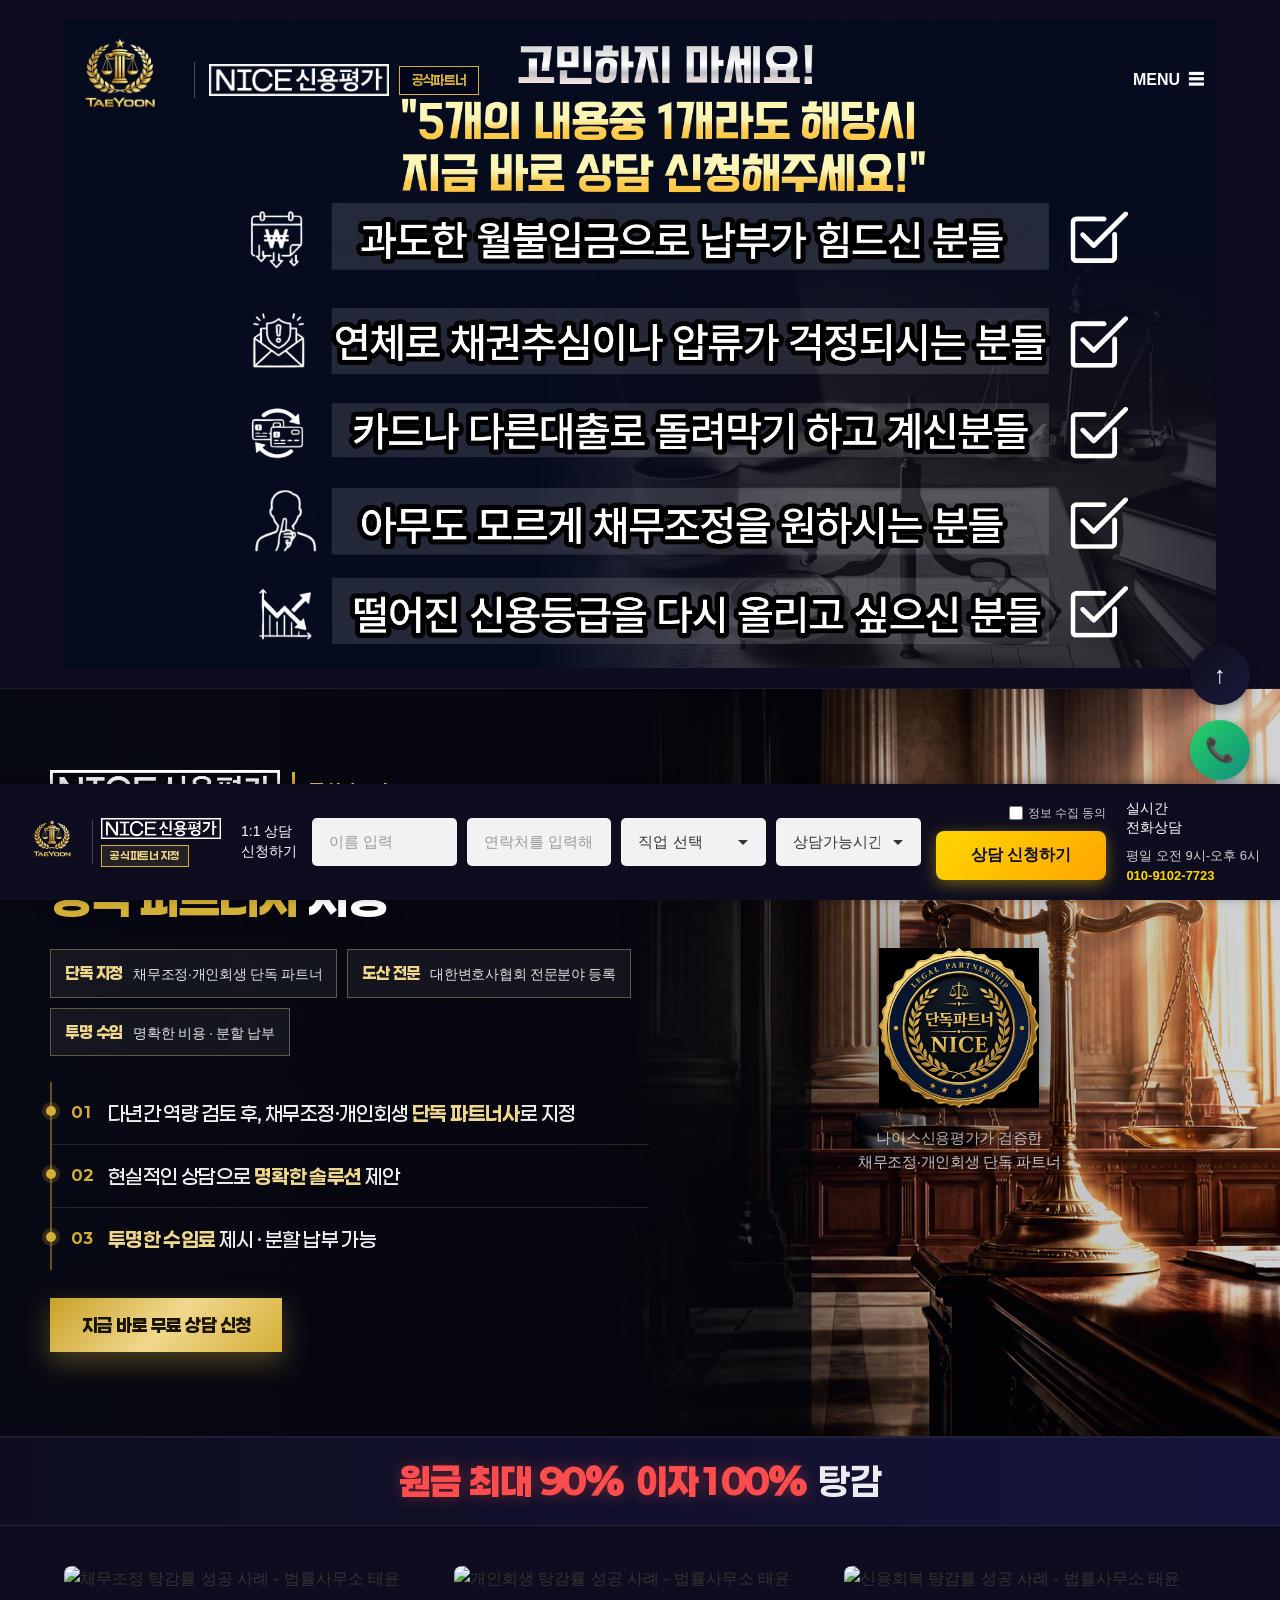
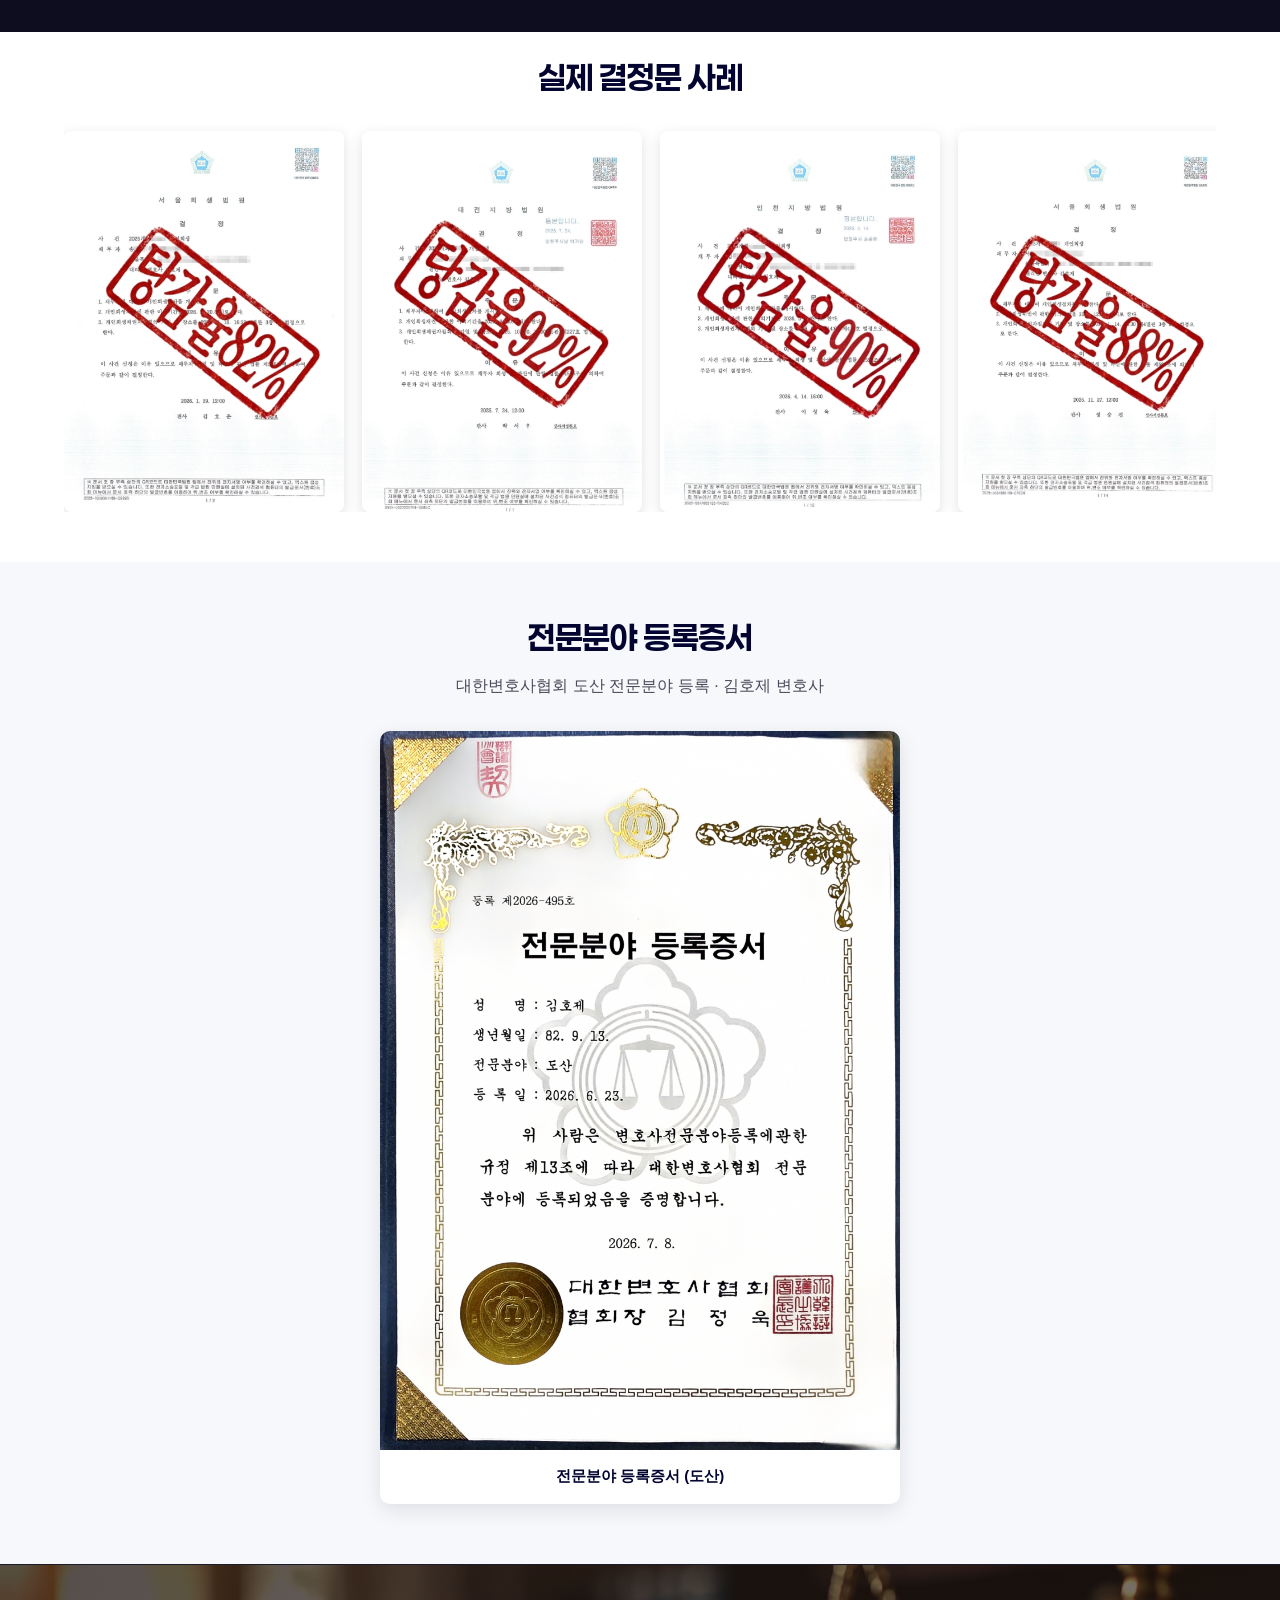
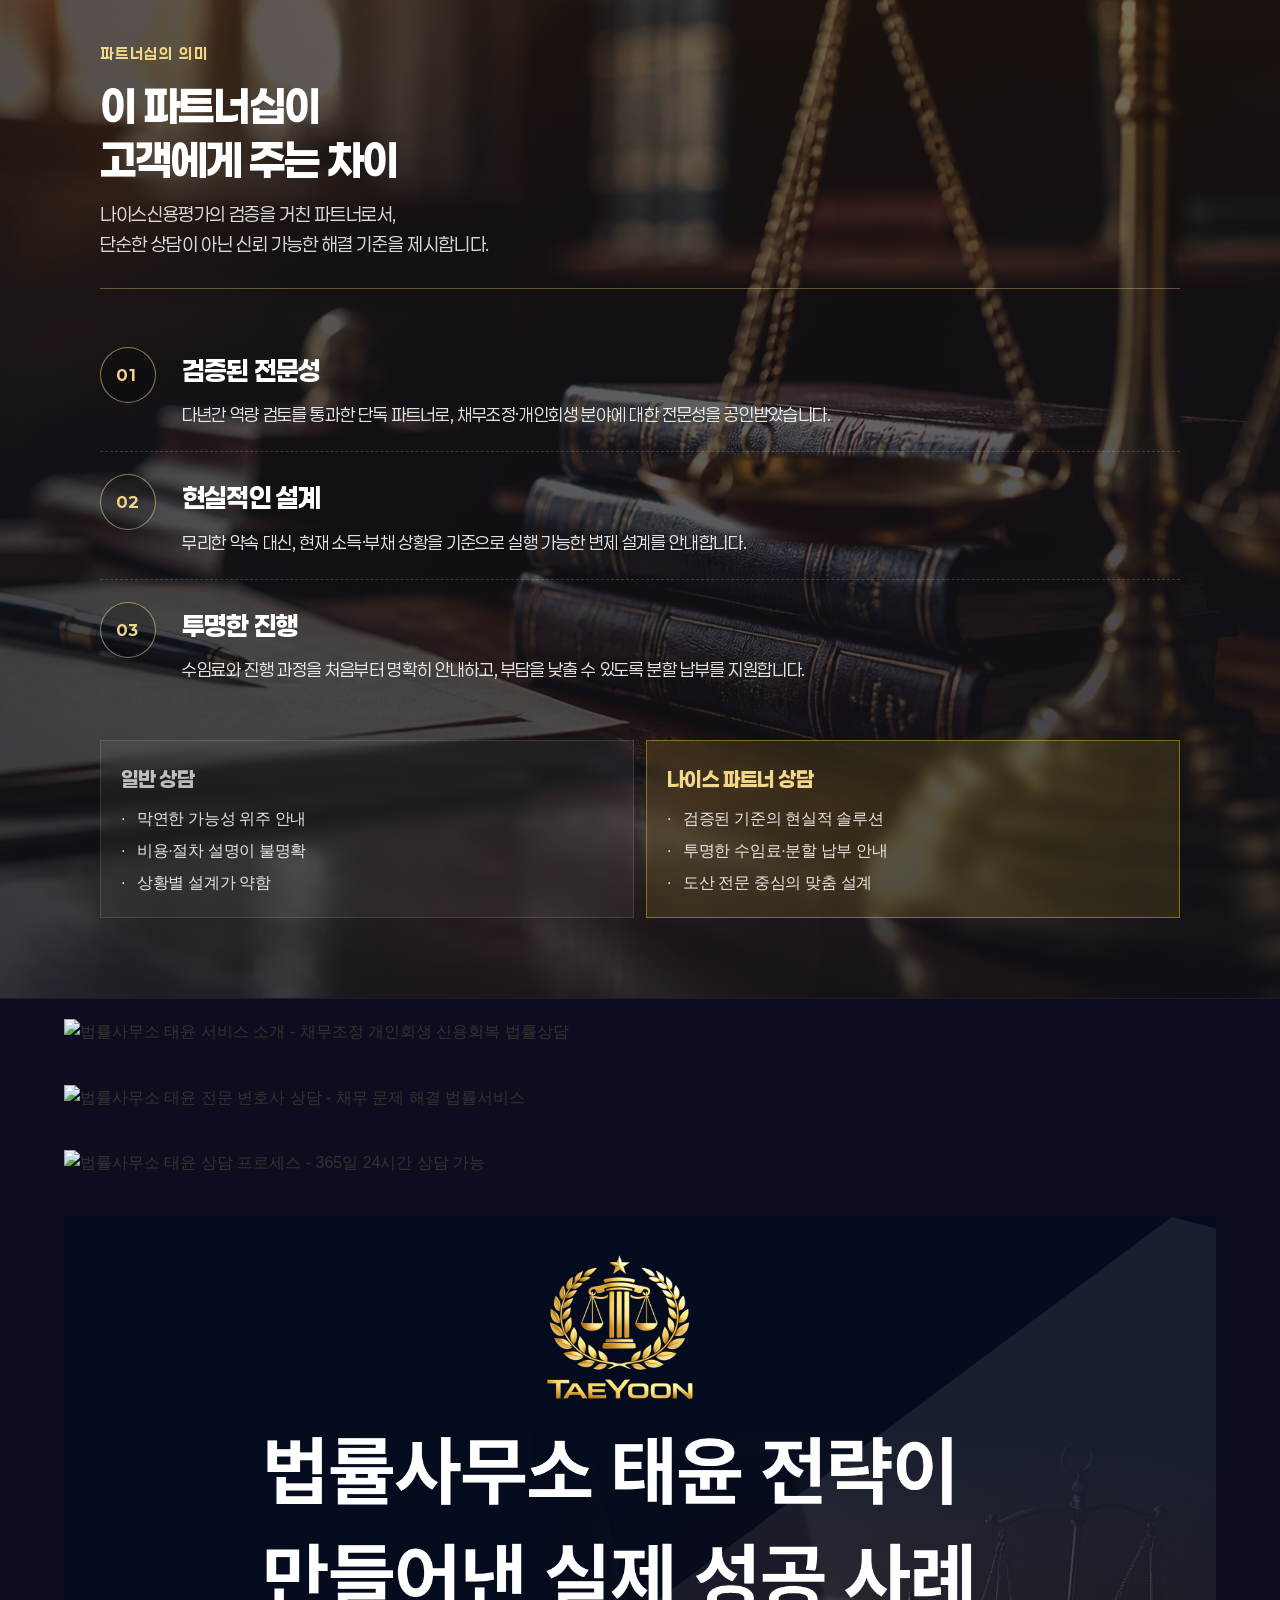
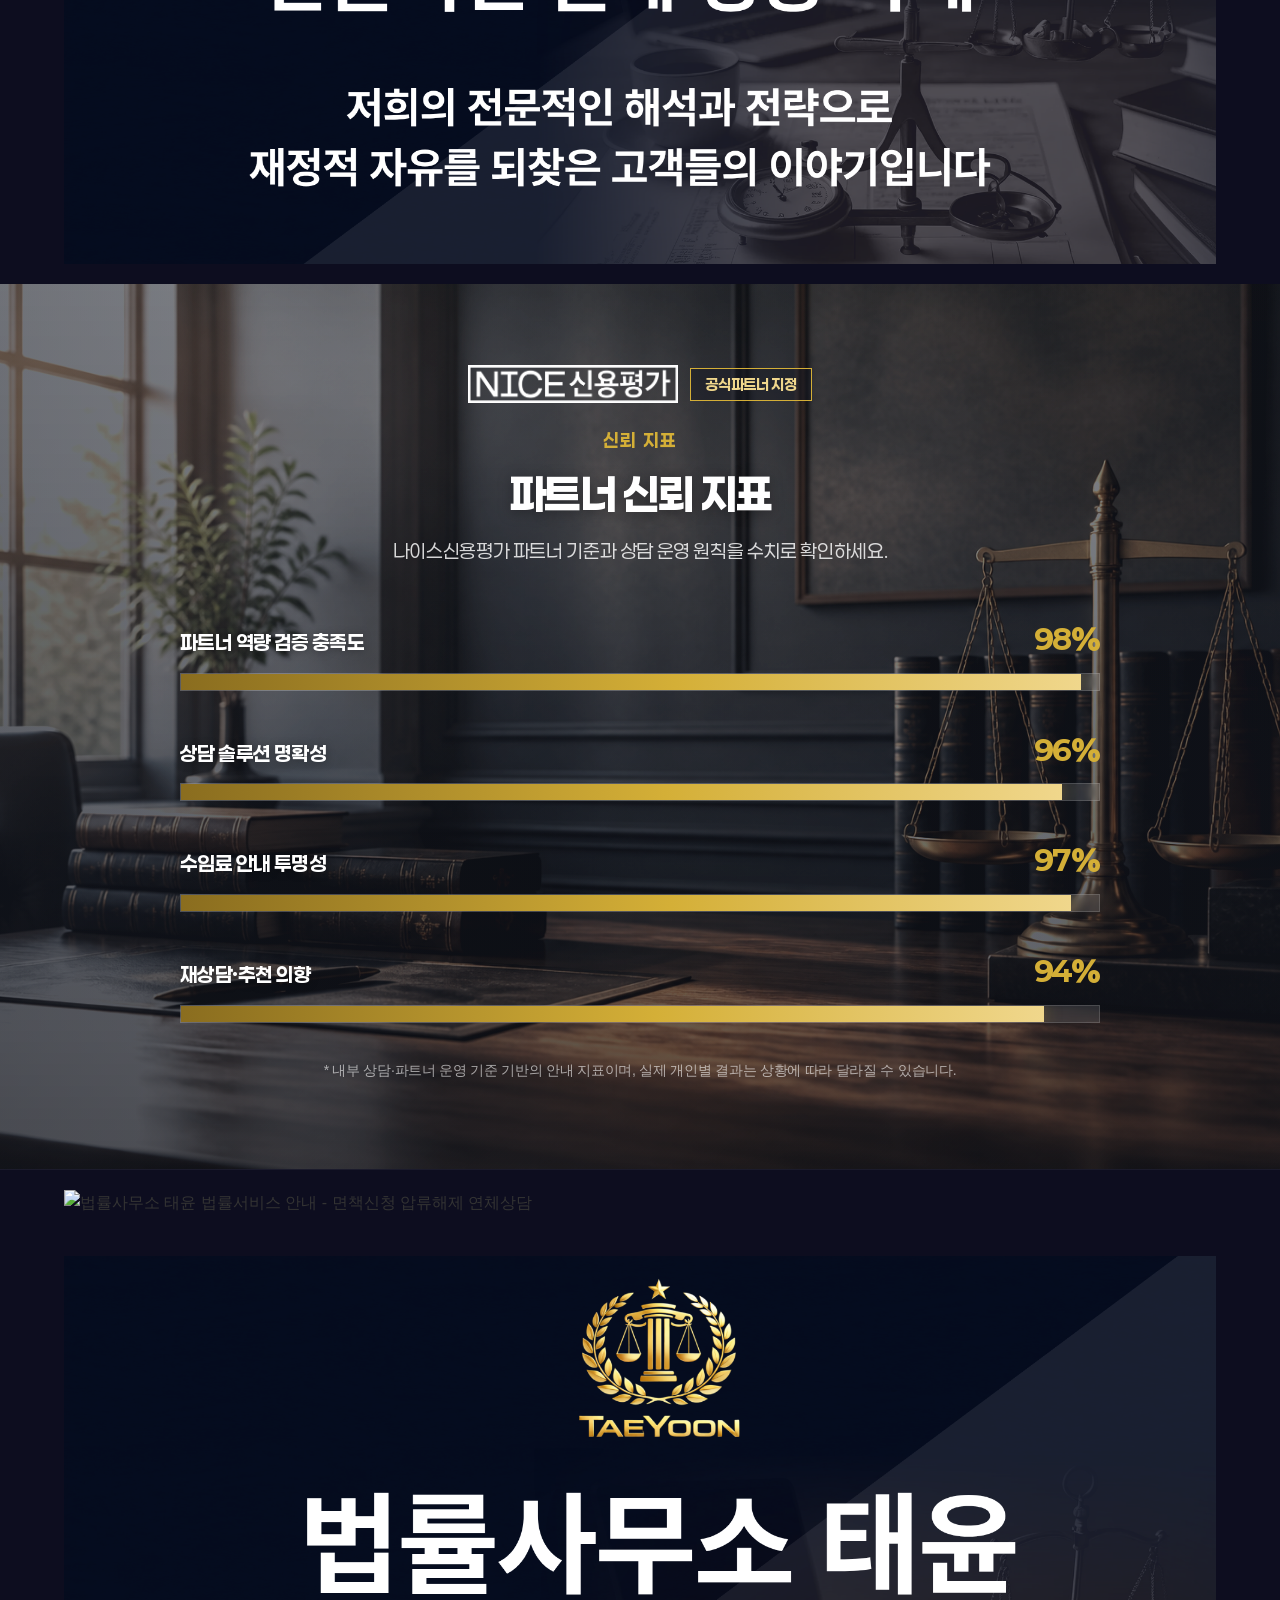
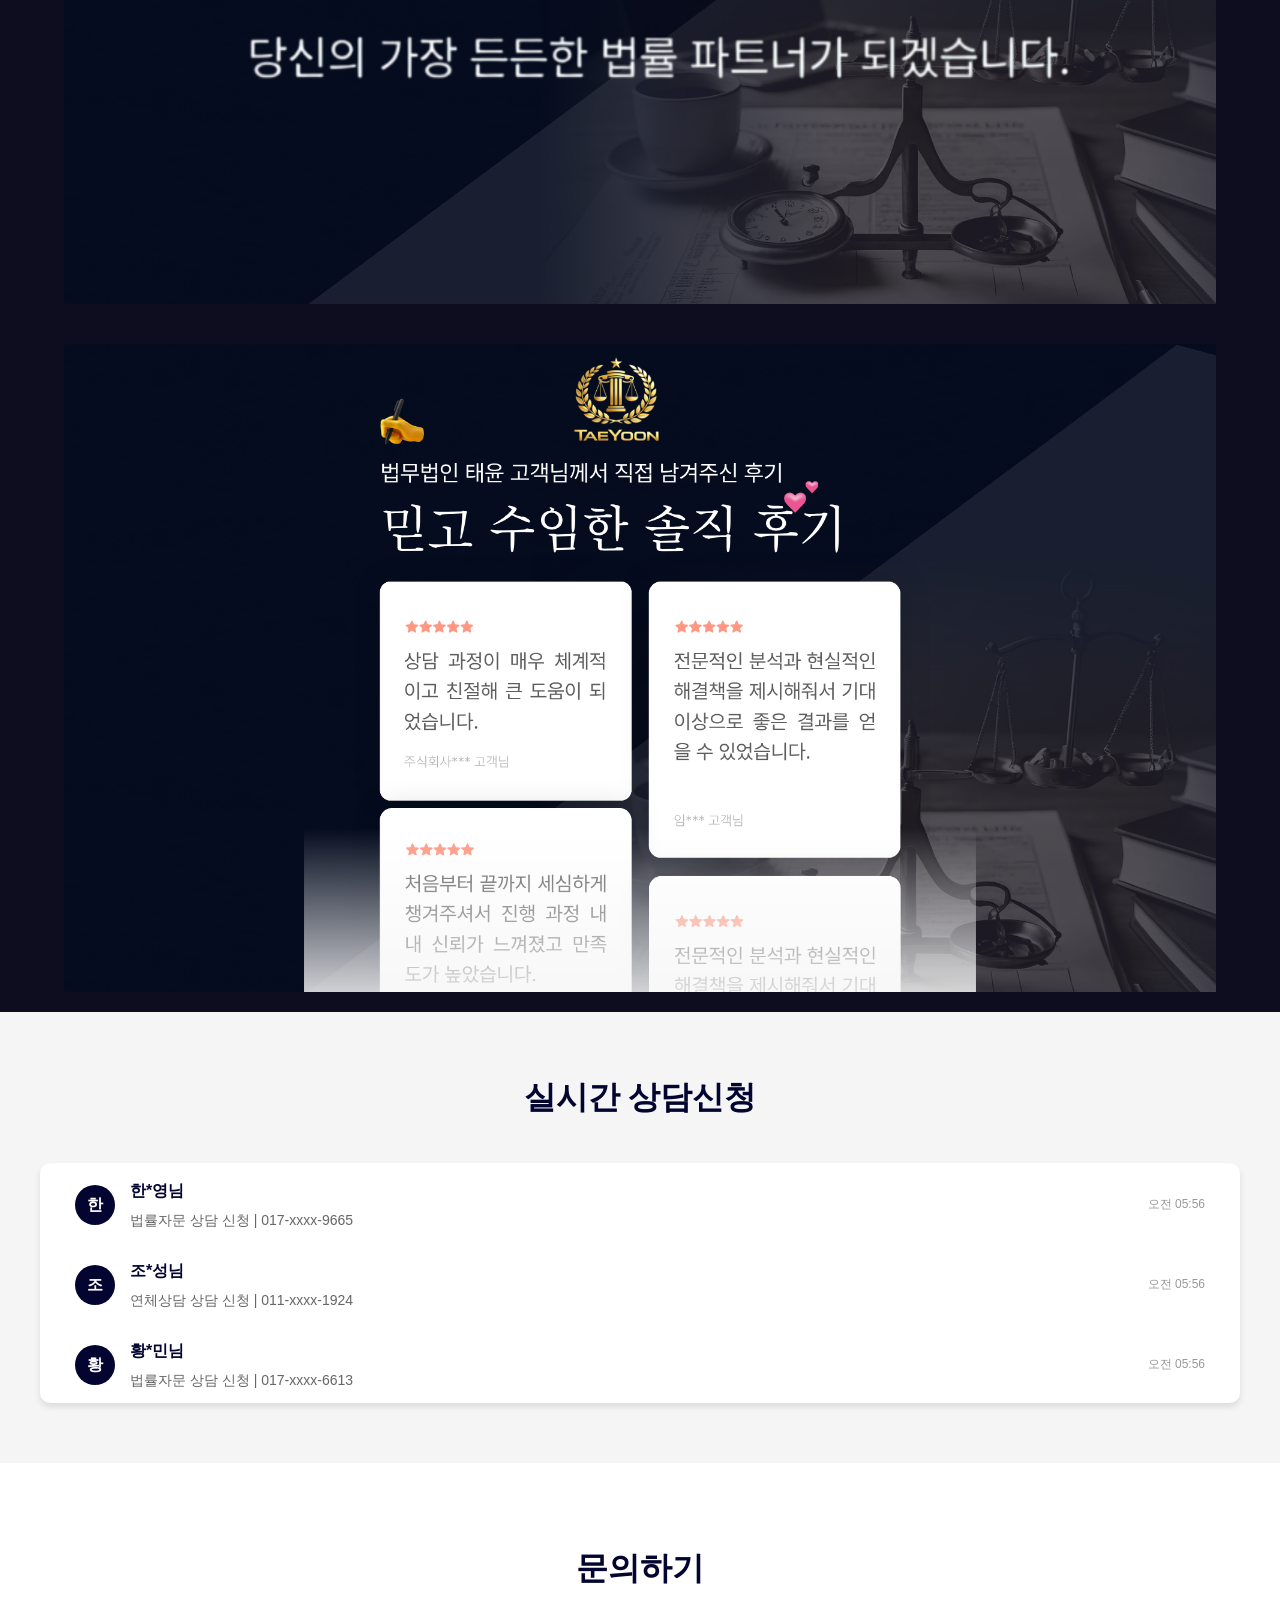
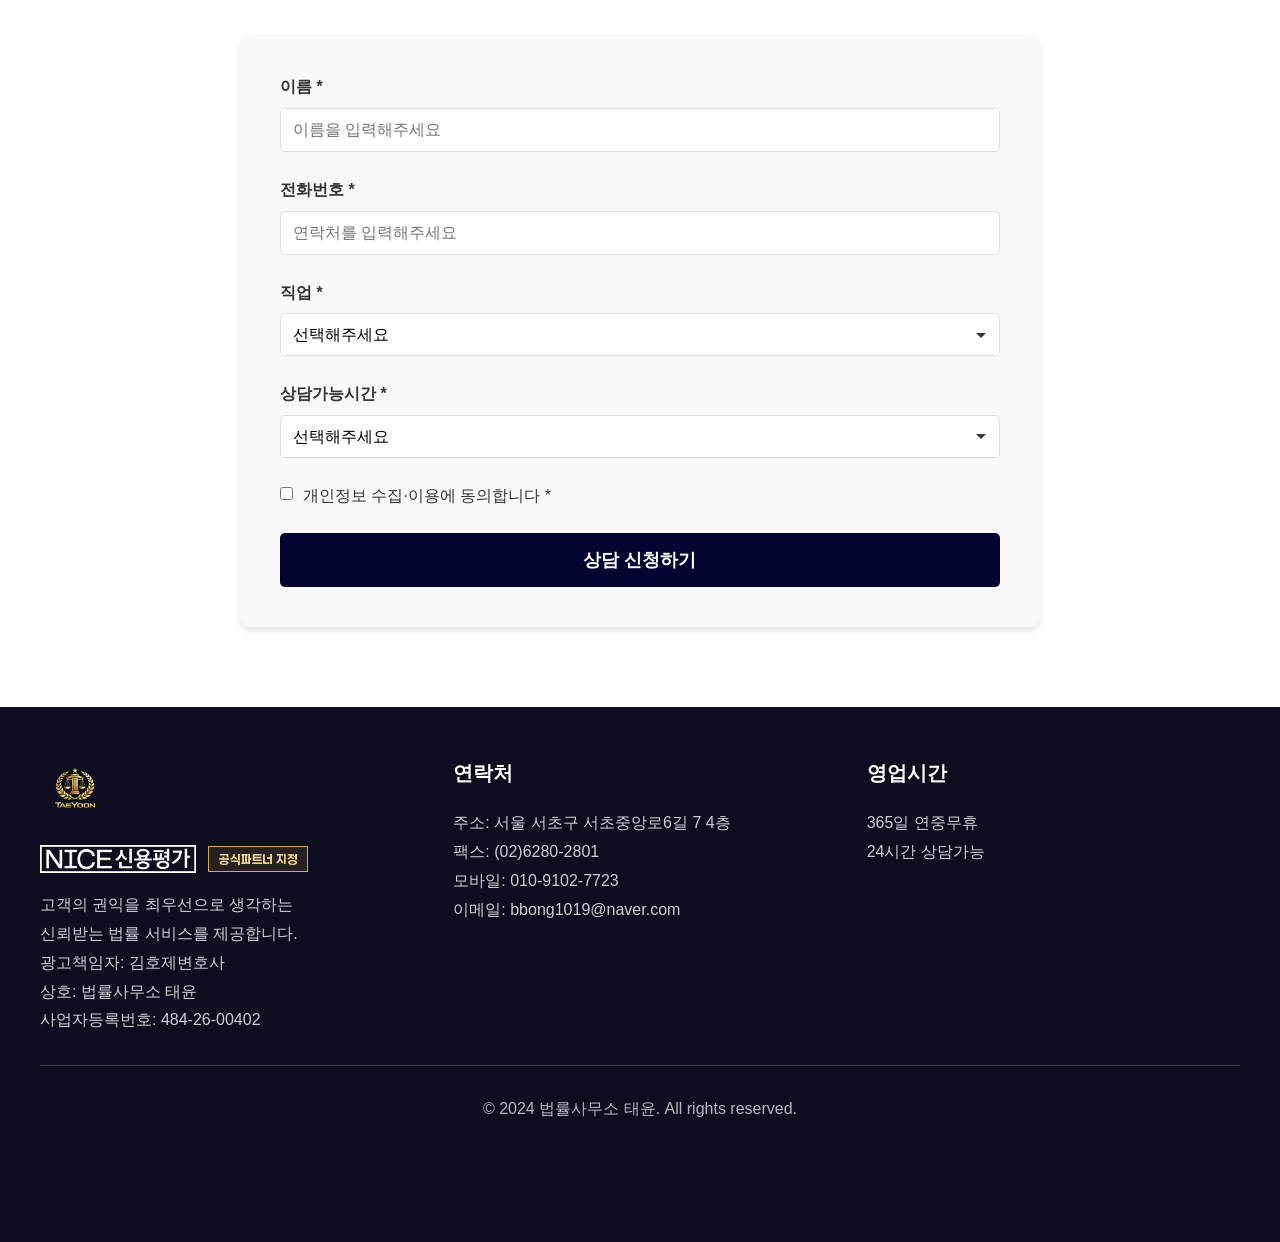
==== index.html @ d515ecf4 "s" ====
<!DOCTYPE html>
<html lang="ko">
<head>
    <meta charset="UTF-8">
    <meta name="viewport" content="width=device-width, initial-scale=1.0">
    
    <!-- Primary Meta Tags -->
    <title>법률사무소 태윤 | 채무조정, 개인회생, 신용회복 전문 법률상담</title>
    <meta name="title" content="법률사무소 태윤 | 채무조정, 개인회생, 신용회복 전문 법률상담">
    <meta name="description" content="채무조정·개인회생·신용회복 전문 법률사무소 태윤. 서울 서초구, 365일 24시간 상담 가능">
    <meta name="keywords" content="법률사무소 태윤, 법률사무소태윤, 태윤 법률사무소, 서초구 법률사무소 태윤, 법률사무소 태윤 서초, 채무조정, 개인회생, 신용회복, 면책신청, 채무상담, 법률상담, 변호사, 서초구, 서울, 압류해제, 연체상담, 채권추심">
    <meta name="author" content="법률사무소 태윤">
    <meta name="robots" content="index, follow">
    <meta name="language" content="Korean">
    <meta name="revisit-after" content="7 days">
    
    <!-- Naver Site Verification -->
    <meta name="naver-site-verification" content="c0df24d1f904790e4ffae8f25f87efb2714b3279" />
    
    <!-- Google Site Verification -->
    <meta name="google-site-verification" content="6d72820c63dfe868" />
    
    <!-- Canonical URL -->
    <link rel="canonical" href="https://lawmariel.co.kr/">
    
    <!-- Open Graph / Facebook -->
    <meta property="og:type" content="website">
    <meta property="og:url" content="https://lawmariel.co.kr/">
    <meta property="og:title" content="법률사무소 태윤 | 채무조정, 개인회생, 신용회복 전문 법률상담">
    <meta property="og:description" content="채무조정·개인회생·신용회복 전문 법률사무소 태윤. 서울 서초구, 365일 24시간 상담 가능">
    <meta property="og:image" content="https://lawmariel.co.kr/logo.png">
    <meta property="og:site_name" content="법률사무소 태윤">
    <meta property="og:locale" content="ko_KR">
    
    <!-- Twitter -->
    <meta property="twitter:card" content="summary_large_image">
    <meta property="twitter:url" content="https://lawmariel.co.kr/">
    <meta property="twitter:title" content="법률사무소 태윤 | 채무조정, 개인회생, 신용회복 전문 법률상담">
    <meta property="twitter:description" content="채무조정·개인회생·신용회복 전문 법률사무소 태윤. 서울 서초구, 365일 24시간 상담 가능">
    <meta property="twitter:image" content="https://lawmariel.co.kr/logo.png">
    
    <!-- Favicon -->
    <link rel="icon" type="image/png" href="logo.png">
    <link rel="apple-touch-icon" href="logo.png">
    
    <!-- Preconnect for Performance -->
    <link rel="preconnect" href="https://cdn.jsdelivr.net">
    <link rel="preconnect" href="https://fonts.googleapis.com">
    
    <!-- Stylesheet -->
    <link rel="stylesheet" href="https://cdn.jsdelivr.net/gh/fonts-archive/GmarketSans@latest/font.css">
    <link rel="stylesheet" as="style" crossorigin href="https://cdn.jsdelivr.net/gh/orioncactus/pretendard@v1.3.9/dist/web/static/pretendard.min.css">
    
    <!-- Structured Data (JSON-LD) -->
    <script type="application/ld+json">
    {
      "@context": "https://schema.org",
      "@type": "LegalService",
      "name": "법률사무소 태윤",
      "alternateName": ["태윤 법률사무소", "법률사무소태윤", "태윤"],
      "description": "채무조정, 개인회생, 신용회복, 면책신청 등 채무 관련 법률 서비스를 제공하는 법률사무소",
      "url": "https://lawmariel.co.kr/",
      "logo": "https://lawmariel.co.kr/logo.png",
      "image": "https://lawmariel.co.kr/logo.png",
      "email": "bbong1019@naver.com",
      "address": {
        "@type": "PostalAddress",
        "streetAddress": "서울 서초구 서초중앙로6길 7 4층",
        "addressLocality": "서초구",
        "addressRegion": "서울특별시",
        "postalCode": "06648",
        "addressCountry": "KR"
      },
      "geo": {
        "@type": "GeoCoordinates",
        "latitude": "37.5015",
        "longitude": "127.0036"
      },
      "openingHoursSpecification": [
        {
          "@type": "OpeningHoursSpecification",
          "dayOfWeek": [
            "Monday",
            "Tuesday",
            "Wednesday",
            "Thursday",
            "Friday",
            "Saturday",
            "Sunday"
          ],
          "opens": "00:00",
          "closes": "23:59"
        }
      ],
      "priceRange": "$$",
      "areaServed": {
        "@type": "Country",
        "name": "대한민국"
      },
      "serviceType": [
        "채무조정",
        "개인회생",
        "신용회복",
        "면책신청",
        "압류해제",
        "연체상담",
        "채권추심",
        "신용등급상담",
        "대출상담",
        "법률자문"
      ],
      "sameAs": [
        "http://pf.kakao.com/_inbpn/chat"
      ]
    }
    </script>
    
    <script type="application/ld+json">
    {
      "@context": "https://schema.org",
      "@type": "LocalBusiness",
      "name": "법률사무소 태윤",
      "alternateName": ["태윤 법률사무소", "법률사무소태윤", "태윤"],
      "image": "https://lawmariel.co.kr/logo.png",
      "email": "bbong1019@naver.com",
      "address": {
        "@type": "PostalAddress",
        "streetAddress": "서울 서초구 서초중앙로6길 7 4층",
        "addressLocality": "서초구",
        "addressRegion": "서울특별시",
        "postalCode": "06648",
        "addressCountry": "KR"
      },
      "openingHours": "Mo-Su 00:00-23:59"
    }
    </script>
    <style>
        @font-face {
            font-family: 'Paperlogy';
            src: url('font/Paperlogy-1Thin.ttf') format('truetype');
            font-weight: 100;
            font-style: normal;
            font-display: swap;
        }
        @font-face {
            font-family: 'Paperlogy';
            src: url('font/Paperlogy-2ExtraLight.ttf') format('truetype');
            font-weight: 200;
            font-style: normal;
            font-display: swap;
        }
        @font-face {
            font-family: 'Paperlogy';
            src: url('font/Paperlogy-3Light.ttf') format('truetype');
            font-weight: 300;
            font-style: normal;
            font-display: swap;
        }
        @font-face {
            font-family: 'Paperlogy';
            src: url('font/Paperlogy-4Regular.ttf') format('truetype');
            font-weight: 400;
            font-style: normal;
            font-display: swap;
        }
        @font-face {
            font-family: 'Paperlogy';
            src: url('font/Paperlogy-5Medium.ttf') format('truetype');
            font-weight: 500;
            font-style: normal;
            font-display: swap;
        }
        @font-face {
            font-family: 'Paperlogy';
            src: url('font/Paperlogy-6SemiBold.ttf') format('truetype');
            font-weight: 600;
            font-style: normal;
            font-display: swap;
        }
        @font-face {
            font-family: 'Paperlogy';
            src: url('font/Paperlogy-7Bold.ttf') format('truetype');
            font-weight: 700;
            font-style: normal;
            font-display: swap;
        }
        @font-face {
            font-family: 'Paperlogy';
            src: url('font/Paperlogy-8ExtraBold.ttf') format('truetype');
            font-weight: 800;
            font-style: normal;
            font-display: swap;
        }
        @font-face {
            font-family: 'Paperlogy';
            src: url('font/Paperlogy-9Black.ttf') format('truetype');
            font-weight: 900;
            font-style: normal;
            font-display: swap;
        }

        * {
            margin: 0;
            padding: 0;
            box-sizing: border-box;
        }

        html {
            scroll-behavior: smooth;
        }

        body {
            font-family: 'Malgun Gothic', '맑은 고딕', sans-serif;
            line-height: 1.6;
            color: #333;
            background-color: #0d0d1f;
        }

        /* 헤더 */
        header {
            position: fixed;
            top: 0;
            width: 100%;
            background: transparent;
            box-shadow: none;
            z-index: 1000;
            padding: 20px 0;
            transition: background 0.3s ease, box-shadow 0.3s ease;
        }

        header.scrolled {
            background: transparent;
            box-shadow: 0 2px 10px rgba(0, 0, 0, 0.2);
        }

        .header-container {
            max-width: 1200px;
            margin: 0 auto;
            padding: 0 20px;
            display: flex;
            justify-content: space-between;
            align-items: center;
            position: relative;
        }

        .header-brand {
            display: flex;
            align-items: center;
            gap: 14px;
            min-width: 0;
        }

        .logo {
            height: 120px;
            text-decoration: none;
            display: inline-block;
            flex-shrink: 0;
        }

        .logo img {
            height: 100%;
            width: auto;
            display: block;
        }

        .header-partner {
            display: flex;
            align-items: center;
            gap: 10px;
            min-width: 0;
            padding-left: 14px;
            border-left: 1px solid rgba(255, 255, 255, 0.28);
        }

        .header-partner-logo {
            height: 36px;
            width: auto;
            max-width: 180px;
            object-fit: contain;
            display: block;
        }

        .partner-badge {
            display: inline-flex;
            align-items: center;
            justify-content: center;
            white-space: nowrap;
            padding: 7px 12px;
            border: 1px solid #d4af37;
            color: #d4af37;
            background: rgba(1, 2, 24, 0.55);
            font-family: 'Pretendard', 'Paperlogy', 'Malgun Gothic', '맑은 고딕', sans-serif;
            font-size: 13px;
            font-weight: 700;
            letter-spacing: -0.02em;
            line-height: 1;
        }

        .mobile-menu-btn {
            display: none;
            background: none;
            border: none;
            font-size: 28px;
            cursor: pointer;
            color: white;
            padding: 8px 12px;
            border-radius: 5px;
            transition: background 0.3s;
        }

        .mobile-menu-btn.dark-bg {
            background: #0d0d1f;
        }

        /* PC 네비게이션 */
        .desktop-nav {
            display: none;
        }

        .desktop-nav a {
            text-decoration: none;
            color: white;
            font-family: 'Gmarket Sans', sans-serif;
            font-weight: 700;
            transition: color 0.3s;
        }

        .desktop-nav a:hover {
            color: rgba(255, 255, 255, 0.8);
        }

        /* PC 메뉴 버튼 */
        .menu-btn {
            background: none;
            border: none;
            color: white;
            font-family: 'Gmarket Sans', sans-serif;
            font-weight: 700;
            font-size: 16px;
            cursor: pointer;
            display: flex;
            align-items: center;
            gap: 8px;
            padding: 8px 16px;
            transition: color 0.3s, background 0.3s;
            border-radius: 5px;
        }

        .menu-btn:hover {
            color: rgba(255, 255, 255, 0.8);
        }

        .menu-btn.dark-bg {
            background: #0d0d1f;
        }

        /* 사이드 메뉴 (모바일 + PC 공통) */
        .side-menu {
            position: fixed;
            top: 0;
            right: -100%;
            width: 80%;
            max-width: 400px;
            height: 100vh;
            background: #0d0d1f;
            z-index: 2000;
            transition: right 0.3s ease;
            padding: 80px 30px 30px;
            overflow-y: auto;
            display: flex;
            flex-direction: column;
        }

        .side-menu.active {
            right: 0;
        }

        .side-menu-close {
            position: absolute;
            top: 20px;
            right: 20px;
            background: none;
            border: none;
            color: white;
            font-size: 32px;
            cursor: pointer;
        }

        .side-menu nav {
            display: flex;
            flex-direction: column;
            gap: 20px;
        }

        .side-menu nav a {
            color: white;
            font-size: 18px;
            font-family: 'Gmarket Sans', sans-serif;
            font-weight: 700;
            padding: 15px 0;
            border-bottom: 1px solid rgba(255, 255, 255, 0.2);
        }

        .side-menu-logo {
            margin-top: auto;
            padding-top: 30px;
            text-align: center;
        }

        .side-menu-logo img {
            height: 80px;
            width: auto;
        }

        .menu-overlay {
            display: none;
            position: fixed;
            top: 0;
            left: 0;
            width: 100%;
            height: 100%;
            background: rgba(0, 0, 0, 0.5);
            z-index: 1500;
        }

        .menu-overlay.active {
            display: block;
        }

        /* 섹션 이미지 */
        .hero-section {
            margin-top: 0;
            padding-top: 0;
        }

        .hero-section .section-image {
            margin: 0;
            display: block;
        }

        .hero-section .section-image:first-of-type {
            margin-top: 0;
        }

        .hero-highlight-section {
            width: 100%;
            padding: 22px 16px;
            background: linear-gradient(90deg, rgba(13, 13, 31, 0.95), rgba(20, 20, 60, 0.95));
            border-top: 1px solid rgba(255, 255, 255, 0.08);
            border-bottom: 1px solid rgba(255, 255, 255, 0.08);
        }

        .hero-highlight-inner {
            max-width: 1200px;
            margin: 0 auto;
            display: flex;
            align-items: center;
            justify-content: center;
            gap: 12px;
            text-align: center;
            color: rgba(255, 255, 255, 0.92);
            font-family: 'Paperlogy', 'Gmarket Sans', 'Malgun Gothic', '맑은 고딕', sans-serif;
            font-weight: 700;
            letter-spacing: -0.02em;
            line-height: 1.2;
            font-size: 36px;
        }

        .hero-highlight-em {
            display: inline-block;
            font-weight: 900;
            color: #ff4d4d;
            text-shadow: 0 0 16px rgba(255, 77, 77, 0.38);
            animation: heroPulse 0.95s ease-in-out infinite, heroBlink 0.55s steps(2, end) infinite;
            will-change: transform, color, filter;
        }

        @keyframes heroPulse {
            0%, 100% { transform: scale(1); }
            50% { transform: scale(1.18); }
        }

        @keyframes heroBlink {
            0%, 100% { color: #ff4d4d; filter: brightness(1); }
            50% { color: #ff9a3d; filter: brightness(1.15); }
        }

        @media (max-width: 768px) {
            .hero-highlight-inner {
                font-size: 22px;
                flex-wrap: wrap;
                gap: 8px;
            }
        }

        @media (prefers-reduced-motion: reduce) {
            .hero-highlight-em {
                animation: none;
            }

            .nice-chart-fill {
                transition: none;
            }

            .nice-chart-section .nice-chart-fill {
                width: var(--chart-width);
            }
        }

        /* 나이스신용평가 파트너 — 히어로 아래 독립 섹션 */
        .nice-partner-section {
            position: relative;
            width: 100%;
            margin: 0;
            padding: 80px 20px 84px;
            overflow: hidden;
            isolation: isolate;
            background: transparent;
            border-top: 1px solid rgba(255, 255, 255, 0.06);
            border-bottom: 1px solid rgba(255, 255, 255, 0.06);
        }

        .nice-partner-section::before {
            content: '';
            position: absolute;
            inset: 0;
            z-index: -2;
            background: url('images/partners/nice-partner-bg.jpg') right center / cover no-repeat;
            transform: scale(1.02);
            filter: brightness(1.12) contrast(1.1);
        }

        .nice-partner-section::after {
            content: '';
            position: absolute;
            inset: 0;
            z-index: -1;
            background: linear-gradient(90deg, rgba(8, 10, 22, 0.88) 0%, rgba(8, 10, 22, 0.72) 42%, rgba(8, 10, 22, 0.28) 72%, rgba(8, 10, 22, 0.18) 100%);
        }

        .nice-partner-inner {
            max-width: 1180px;
            margin: 0 auto;
            text-align: left;
            display: grid;
            grid-template-columns: minmax(0, 1.05fr) minmax(0, 0.95fr);
            gap: 40px;
            align-items: center;
        }

        .nice-partner-copy {
            min-width: 0;
            max-width: 100%;
        }

        .nice-partner-visual {
            display: flex;
            flex-direction: column;
            align-items: center;
            justify-content: center;
            gap: 18px;
            min-width: 0;
            max-width: 100%;
        }

        .nice-partner-seal {
            width: 160px;
            height: 160px;
            margin: 0;
            object-fit: contain;
            display: block;
            filter: drop-shadow(0 12px 28px rgba(0, 0, 0, 0.5));
        }

        .nice-partner-brand {
            display: inline-flex;
            align-items: center;
            justify-content: flex-start;
            gap: 12px;
            margin-bottom: 18px;
            flex-wrap: wrap;
        }

        .nice-partner-brand img {
            height: 44px;
            width: auto;
            max-width: 230px;
            object-fit: contain;
            display: block;
        }

        .nice-partner-badge {
            display: inline-flex;
            align-items: center;
            justify-content: center;
            padding: 10px 14px;
            border-left: 3px solid #d4af37;
            border-top: none;
            border-right: none;
            border-bottom: none;
            color: #f0d78c;
            font-family: 'Pretendard', 'Paperlogy', 'Malgun Gothic', '맑은 고딕', sans-serif;
            font-size: 18px;
            font-weight: 700;
            letter-spacing: -0.02em;
            line-height: 1;
            background: transparent;
            backdrop-filter: none;
        }

        .nice-partner-kicker {
            margin: 0 0 10px;
            color: rgba(255, 255, 255, 0.82);
            font-family: 'Pretendard', 'Paperlogy', 'Malgun Gothic', '맑은 고딕', sans-serif;
            font-size: 18px;
            font-weight: 500;
            letter-spacing: 0.04em;
            line-height: 1.45;
            text-transform: none;
        }

        .nice-partner-title {
            margin: 0 0 22px;
            color: #ffffff;
            font-family: 'Paperlogy', 'Pretendard', 'Malgun Gothic', '맑은 고딕', sans-serif;
            font-size: 48px;
            font-weight: 800;
            letter-spacing: -0.045em;
            line-height: 1.25;
            text-shadow: 0 2px 18px rgba(0, 0, 0, 0.35);
        }

        .nice-partner-title .em {
            color: #d4af37;
            display: inline;
        }

        .nice-partner-highlights {
            list-style: none;
            margin: 0 0 26px;
            padding: 0;
            display: flex;
            flex-wrap: wrap;
            gap: 10px;
        }

        .nice-partner-highlights li {
            padding: 10px 14px;
            background: rgba(255, 255, 255, 0.06);
            border: 1px solid rgba(240, 215, 140, 0.35);
            backdrop-filter: blur(4px);
            box-sizing: border-box;
        }

        .nice-partner-highlights strong {
            display: inline;
            margin: 0 6px 0 0;
            color: #f0d78c;
            font-family: 'Paperlogy', 'Pretendard', sans-serif;
            font-size: 16px;
            font-weight: 800;
            letter-spacing: -0.03em;
        }

        .nice-partner-highlights span {
            display: inline;
            color: rgba(255, 255, 255, 0.88);
            font-family: 'Pretendard', 'Malgun Gothic', '맑은 고딕', sans-serif;
            font-size: 14px;
            line-height: 1.4;
            letter-spacing: -0.02em;
        }

        .nice-partner-highlights span br {
            display: none;
        }

        .nice-partner-points {
            list-style: none;
            margin: 0 0 28px;
            padding: 0;
            display: flex;
            flex-direction: column;
            gap: 0;
            text-align: left;
            border-left: 2px solid rgba(212, 175, 55, 0.45);
        }

        .nice-partner-points li {
            display: flex;
            align-items: flex-start;
            gap: 14px;
            padding: 16px 0 16px 20px;
            background: transparent;
            border: none;
            border-bottom: 1px solid rgba(255, 255, 255, 0.12);
            color: rgba(255, 255, 255, 0.94);
            font-family: 'Pretendard', 'Paperlogy', 'Malgun Gothic', '맑은 고딕', sans-serif;
            font-size: 20px;
            font-weight: 500;
            letter-spacing: -0.03em;
            line-height: 1.5;
            backdrop-filter: none;
            position: relative;
        }

        .nice-partner-points li:last-child {
            border-bottom: none;
        }

        .nice-partner-points li::before {
            content: '';
            position: absolute;
            left: -6px;
            top: 24px;
            width: 10px;
            height: 10px;
            border-radius: 50%;
            background: #d4af37;
            box-shadow: 0 0 0 4px rgba(212, 175, 55, 0.2);
        }

        .nice-partner-points .point-num {
            flex: 0 0 auto;
            min-width: auto;
            color: #d4af37;
            font-family: 'Paperlogy', 'Pretendard', sans-serif;
            font-size: 15px;
            font-weight: 800;
            letter-spacing: 0.06em;
            padding-top: 3px;
        }

        .nice-partner-points .point-text {
            flex: 1;
            min-width: 0;
        }

        .nice-partner-points .point-text strong {
            color: #f0d78c;
            font-weight: 700;
        }

        .nice-partner-cta {
            display: inline-flex;
            align-items: center;
            justify-content: center;
            min-height: 54px;
            padding: 0 32px;
            background: linear-gradient(135deg, #c9a227 0%, #f0d78c 50%, #d4af37 100%);
            color: #1a1405;
            text-decoration: none;
            font-family: 'Paperlogy', 'Pretendard', 'Malgun Gothic', '맑은 고딕', sans-serif;
            font-size: 18px;
            font-weight: 800;
            letter-spacing: -0.03em;
            box-shadow: 0 10px 28px rgba(212, 175, 55, 0.35);
            transition: transform 0.2s ease, box-shadow 0.2s ease;
        }

        .nice-partner-cta:hover {
            transform: translateY(-2px);
            box-shadow: 0 14px 32px rgba(212, 175, 55, 0.45);
            color: #1a1405;
        }

        .nice-partner-visual-note {
            margin: 0;
            color: rgba(255, 255, 255, 0.78);
            font-family: 'Pretendard', 'Malgun Gothic', '맑은 고딕', sans-serif;
            font-size: 15px;
            line-height: 1.55;
            text-align: center;
            letter-spacing: -0.02em;
        }

        /* 파트너십이 고객에게 주는 의미 섹션 — 에디토리얼/타임라인형 */
        .nice-trust-section {
            position: relative;
            width: 100%;
            margin: 0;
            padding: 76px 20px 80px;
            overflow: hidden;
            isolation: isolate;
            background: transparent;
            border-top: 1px solid rgba(255, 255, 255, 0.06);
            border-bottom: 1px solid rgba(255, 255, 255, 0.06);
        }

        .nice-trust-section::before {
            content: '';
            position: absolute;
            inset: 0;
            z-index: -2;
            background: url('images/partners/nice-trust-bg.jpg') center 30% / cover no-repeat;
            filter: brightness(1.15) contrast(1.08) saturate(1.05);
        }

        .nice-trust-section::after {
            content: '';
            position: absolute;
            inset: 0;
            z-index: -1;
            background:
                linear-gradient(180deg, rgba(42, 28, 18, 0.55) 0%, rgba(24, 22, 28, 0.62) 45%, rgba(16, 18, 24, 0.78) 100%),
                linear-gradient(115deg, rgba(20, 18, 24, 0.5) 0%, rgba(20, 18, 24, 0.15) 60%, rgba(20, 18, 24, 0.45) 100%);
        }

        .nice-trust-inner {
            max-width: 1080px;
            margin: 0 auto;
            text-align: left;
        }

        .nice-trust-head {
            display: flex;
            flex-direction: column;
            gap: 14px;
            align-items: flex-start;
            margin-bottom: 36px;
            padding-bottom: 28px;
            border-bottom: 1px solid rgba(240, 215, 140, 0.35);
        }

        .nice-trust-kicker {
            margin: 0;
            writing-mode: horizontal-tb;
            transform: none;
            color: #f0d78c;
            font-family: 'Pretendard', 'Paperlogy', 'Malgun Gothic', '맑은 고딕', sans-serif;
            font-size: 15px;
            font-weight: 700;
            letter-spacing: 0.12em;
            white-space: nowrap;
        }

        .nice-trust-title {
            margin: 0 0 12px;
            color: #ffffff;
            font-family: 'Paperlogy', 'Pretendard', 'Malgun Gothic', '맑은 고딕', sans-serif;
            font-size: 42px;
            font-weight: 800;
            letter-spacing: -0.04em;
            line-height: 1.28;
        }

        .nice-trust-desc {
            margin: 0;
            max-width: 680px;
            color: rgba(255, 255, 255, 0.84);
            font-family: 'Pretendard', 'Paperlogy', 'Malgun Gothic', '맑은 고딕', sans-serif;
            font-size: 18px;
            line-height: 1.7;
            letter-spacing: -0.02em;
        }

        .nice-trust-grid {
            list-style: none;
            margin: 0 0 34px;
            padding: 0;
            display: flex;
            flex-direction: column;
            gap: 0;
            text-align: left;
            counter-reset: trust-step;
        }

        .nice-trust-grid li {
            display: grid;
            grid-template-columns: 64px minmax(0, 1fr);
            gap: 18px;
            align-items: start;
            padding: 22px 0;
            background: transparent;
            border: none;
            border-bottom: 1px dashed rgba(255, 255, 255, 0.18);
            backdrop-filter: none;
            counter-increment: trust-step;
        }

        .nice-trust-grid li:last-child {
            border-bottom: none;
        }

        .nice-trust-index {
            width: 56px;
            height: 56px;
            display: inline-flex;
            align-items: center;
            justify-content: center;
            border: 1px solid rgba(240, 215, 140, 0.55);
            border-radius: 50%;
            color: #f0d78c;
            background: rgba(0, 0, 0, 0.22);
            font-family: 'Paperlogy', 'Pretendard', sans-serif;
            font-size: 15px;
            font-weight: 800;
            letter-spacing: 0.04em;
        }

        .nice-trust-index::before {
            content: counter(trust-step, decimal-leading-zero);
        }

        .nice-trust-body {
            min-width: 0;
            padding-top: 4px;
        }

        .nice-trust-grid .trust-label {
            display: block;
            margin-bottom: 8px;
            color: #ffffff;
            font-family: 'Paperlogy', 'Pretendard', sans-serif;
            font-size: 26px;
            font-weight: 800;
            letter-spacing: -0.03em;
        }

        .nice-trust-grid .trust-label::before {
            content: none;
        }

        .nice-trust-grid p {
            margin: 0;
            color: rgba(255, 255, 255, 0.88);
            font-family: 'Pretendard', 'Paperlogy', 'Malgun Gothic', '맑은 고딕', sans-serif;
            font-size: 17px;
            line-height: 1.7;
            letter-spacing: -0.02em;
        }

        .nice-trust-grid li::before {
            content: none;
        }

        .nice-compare {
            margin-top: 28px;
            display: grid;
            grid-template-columns: 1fr 1fr;
            gap: 12px;
            text-align: left;
        }

        .nice-compare-box {
            padding: 22px 20px;
            backdrop-filter: blur(6px);
        }

        .nice-compare-box.normal {
            background: rgba(255, 255, 255, 0.05);
            border: 1px solid rgba(255, 255, 255, 0.12);
        }

        .nice-compare-box.partner {
            background: rgba(212, 175, 55, 0.14);
            border: 1px solid rgba(212, 175, 55, 0.5);
        }

        .nice-compare-box h3 {
            margin: 0 0 12px;
            font-family: 'Paperlogy', 'Pretendard', sans-serif;
            font-size: 20px;
            font-weight: 800;
            letter-spacing: -0.03em;
        }

        .nice-compare-box.normal h3 {
            color: rgba(255, 255, 255, 0.7);
        }

        .nice-compare-box.partner h3 {
            color: #f0d78c;
        }

        .nice-compare-box ul {
            list-style: none;
            margin: 0;
            padding: 0;
        }

        .nice-compare-box li {
            position: relative;
            padding-left: 16px;
            margin-bottom: 8px;
            color: rgba(255, 255, 255, 0.88);
            font-family: 'Pretendard', 'Malgun Gothic', '맑은 고딕', sans-serif;
            font-size: 16px;
            line-height: 1.5;
            letter-spacing: -0.02em;
        }

        .nice-compare-box li::before {
            content: '·';
            position: absolute;
            left: 0;
            top: 0;
        }

        .nice-compare-box li:last-child {
            margin-bottom: 0;
        }

        /* 신뢰 지표 그래프 섹션 */
        .nice-chart-section {
            position: relative;
            width: 100%;
            margin: 0;
            padding: 80px 20px 88px;
            overflow: hidden;
            isolation: isolate;
            background: transparent;
            border-bottom: 1px solid rgba(255, 255, 255, 0.06);
        }

        .nice-chart-section::before {
            content: '';
            position: absolute;
            inset: 0;
            z-index: -2;
            background: url('images/partners/nice-chart-bg.jpg') center 40% / cover no-repeat;
            filter: brightness(1.18) contrast(1.08) saturate(0.95);
        }

        .nice-chart-section::after {
            content: '';
            position: absolute;
            inset: 0;
            z-index: -1;
            background:
                linear-gradient(180deg, rgba(28, 32, 42, 0.35) 0%, rgba(22, 26, 36, 0.48) 55%, rgba(18, 20, 28, 0.62) 100%),
                linear-gradient(90deg, rgba(20, 24, 34, 0.42) 0%, rgba(20, 24, 34, 0.18) 55%, rgba(20, 24, 34, 0.35) 100%);
        }

        .nice-chart-inner {
            max-width: 920px;
            margin: 0 auto;
            text-align: center;
        }

        .nice-chart-brand {
            display: inline-flex;
            align-items: center;
            justify-content: center;
            gap: 12px;
            margin-bottom: 22px;
            flex-wrap: wrap;
        }

        .nice-chart-brand img {
            height: 40px;
            width: auto;
            max-width: 210px;
            object-fit: contain;
            display: block;
        }

        .nice-chart-badge {
            display: inline-flex;
            align-items: center;
            justify-content: center;
            padding: 8px 14px;
            border: 1px solid #d4af37;
            color: #f0d78c;
            background: rgba(20, 24, 34, 0.45);
            font-family: 'Pretendard', 'Paperlogy', 'Malgun Gothic', '맑은 고딕', sans-serif;
            font-size: 15px;
            font-weight: 700;
            letter-spacing: -0.02em;
            line-height: 1;
        }

        .nice-chart-kicker {
            margin: 0 0 12px;
            color: #d4af37;
            font-family: 'Pretendard', 'Paperlogy', 'Malgun Gothic', '맑은 고딕', sans-serif;
            font-size: 18px;
            font-weight: 700;
            letter-spacing: 0.06em;
        }

        .nice-chart-title {
            margin: 0 0 14px;
            color: #ffffff;
            font-family: 'Paperlogy', 'Pretendard', 'Malgun Gothic', '맑은 고딕', sans-serif;
            font-size: 42px;
            font-weight: 800;
            letter-spacing: -0.04em;
            line-height: 1.3;
            text-shadow: 0 2px 14px rgba(0, 0, 0, 0.35);
        }

        .nice-chart-desc {
            margin: 0 auto 42px;
            max-width: 680px;
            color: rgba(255, 255, 255, 0.82);
            font-family: 'Pretendard', 'Paperlogy', 'Malgun Gothic', '맑은 고딕', sans-serif;
            font-size: 19px;
            line-height: 1.7;
            letter-spacing: -0.02em;
        }

        .nice-chart-list {
            list-style: none;
            margin: 0;
            padding: 0;
            display: flex;
            flex-direction: column;
            gap: 22px;
            text-align: left;
        }

        .nice-chart-item {
            padding: 8px 0;
        }

        .nice-chart-meta {
            display: flex;
            justify-content: space-between;
            align-items: baseline;
            gap: 16px;
            margin-bottom: 10px;
        }

        .nice-chart-label {
            color: #ffffff;
            font-family: 'Pretendard', 'Paperlogy', 'Malgun Gothic', '맑은 고딕', sans-serif;
            font-size: 20px;
            font-weight: 700;
            letter-spacing: -0.03em;
            text-shadow: 0 1px 8px rgba(0, 0, 0, 0.35);
        }

        .nice-chart-value {
            color: #d4af37;
            font-family: 'Paperlogy', 'Pretendard', sans-serif;
            font-size: 28px;
            font-weight: 800;
            letter-spacing: -0.02em;
            white-space: nowrap;
        }

        .nice-chart-track {
            width: 100%;
            height: 18px;
            background: rgba(255, 255, 255, 0.12);
            border: 1px solid rgba(255, 255, 255, 0.14);
            overflow: hidden;
            backdrop-filter: blur(4px);
        }

        .nice-chart-fill {
            display: block;
            height: 100%;
            width: 0;
            background: linear-gradient(90deg, #8a6d1f 0%, #d4af37 55%, #f0d78c 100%);
            box-shadow: 0 0 18px rgba(212, 175, 55, 0.35);
            transition: width 1.25s cubic-bezier(0.22, 1, 0.36, 1);
        }

        .nice-chart-section.is-visible .nice-chart-fill {
            width: var(--chart-width);
        }

        .nice-chart-note {
            margin: 28px 0 0;
            color: rgba(255, 255, 255, 0.6);
            font-family: 'Pretendard', 'Malgun Gothic', '맑은 고딕', sans-serif;
            font-size: 14px;
            line-height: 1.6;
            letter-spacing: -0.02em;
        }

        /* 헤더가 투명할 때 히어로 이미지가 헤더 뒤에 보이도록 */
        .hero-section .section-image.overlay-header {
            position: relative;
            z-index: -1;
        }

        .section-image {
            width: 100%;
            display: block;
            opacity: 0;
            transform: translateY(50px);
            transition: opacity 0.8s ease, transform 0.8s ease;
            margin: 0;
        }

        .section-image.animate {
            opacity: 1;
            transform: translateY(0);
        }

        .section-image.pc {
            display: block;
            max-width: 1400px;
            width: 90%;
            margin: 0 auto;
            padding: 20px 0;
        }

        .section-image.mobile {
            display: none;
        }

        /* 탕감률 섹션 슬라이더 (데스크탑) */
        .discount-slider-section {
            width: 100%;
            overflow: hidden;
            padding: 40px 0;
            opacity: 0;
            transform: translateY(50px);
            transition: opacity 0.8s ease, transform 0.8s ease;
        }

        .discount-slider-section.animate {
            opacity: 1;
            transform: translateY(0);
        }

        .discount-slider-container {
            max-width: 1400px;
            width: 90%;
            margin: 0 auto;
            overflow: hidden;
        }

        .discount-slider-track {
            display: flex;
            gap: 20px;
            animation: slideAuto 15s infinite linear;
        }

        .discount-slider-track:hover {
            animation-play-state: paused;
        }

        .discount-slide {
            flex: 0 0 calc(33.333% - 14px);
            min-width: 0;
        }

        .discount-image {
            width: 100%;
            height: auto;
            display: block;
            border-radius: 8px;
        }

        .discount-image.pc {
            display: block;
        }

        .discount-image.mobile {
            display: none;
        }

        @keyframes slideAuto {
            0% {
                transform: translateX(0);
            }
            100% {
                transform: translateX(calc(-50% - 30px));
            }
        }

        /* 실제 결정문 사례 섹션 */
        .decision-cases-section {
            background: #ffffff;
            padding: 20px 0 50px;
        }

        .decision-cases-container {
            max-width: 1400px;
            width: 90%;
            margin: 0 auto;
            overflow: hidden;
        }

        .decision-cases-title {
            text-align: center;
            color: #030530;
            font-size: 32px;
            font-weight: bold;
            font-family: 'Paperlogy', 'Gmarket Sans', 'Malgun Gothic', '맑은 고딕', sans-serif;
            letter-spacing: -0.02em;
            margin-bottom: 28px;
        }

        .decision-cases-track {
            display: flex;
            gap: 18px;
            width: max-content;
            animation: decisionCasesRight 24s linear infinite;
        }

        .decision-cases-track:hover {
            animation-play-state: paused;
        }

        .decision-case-item {
            width: 280px;
            flex: 0 0 auto;
            border-radius: 8px;
            overflow: hidden;
            box-shadow: 0 4px 14px rgba(0, 0, 0, 0.12);
            background: #fff;
        }

        .decision-case-item img {
            display: block;
            width: 100%;
            height: auto;
        }

        @keyframes decisionCasesRight {
            0% {
                transform: translateX(calc(-50% - 9px));
            }
            100% {
                transform: translateX(0);
            }
        }

        .certificate-section {
            background: #f7f8fb;
            padding: 50px 20px 60px;
        }

        .certificate-container {
            max-width: 960px;
            margin: 0 auto;
        }

        .certificate-title {
            text-align: center;
            color: #030530;
            font-size: 32px;
            font-weight: bold;
            font-family: 'Paperlogy', 'Gmarket Sans', 'Malgun Gothic', '맑은 고딕', sans-serif;
            letter-spacing: -0.02em;
            margin-bottom: 10px;
        }

        .certificate-subtitle {
            text-align: center;
            color: #4a4a5a;
            font-size: 16px;
            line-height: 1.6;
            margin-bottom: 32px;
            font-family: 'Gmarket Sans', 'Malgun Gothic', '맑은 고딕', sans-serif;
        }

        .certificate-grid {
            display: grid;
            grid-template-columns: 1fr;
            gap: 24px;
            align-items: start;
            max-width: 520px;
            margin: 0 auto;
        }

        .certificate-item {
            background: #fff;
            border-radius: 10px;
            overflow: hidden;
            box-shadow: 0 6px 20px rgba(3, 5, 48, 0.1);
        }

        .certificate-item img {
            display: block;
            width: 100%;
            height: auto;
            cursor: zoom-in;
        }

        .certificate-caption {
            padding: 14px 16px 16px;
            text-align: center;
            color: #030530;
            font-size: 15px;
            font-weight: 600;
            font-family: 'Gmarket Sans', 'Malgun Gothic', '맑은 고딕', sans-serif;
        }

        .certificate-lightbox {
            display: none;
            position: fixed;
            inset: 0;
            z-index: 10000;
            background: rgba(0, 0, 0, 0.85);
            align-items: center;
            justify-content: center;
            padding: 24px;
            cursor: zoom-out;
        }

        .certificate-lightbox.show {
            display: flex;
        }

        .certificate-lightbox img {
            max-width: min(920px, 100%);
            max-height: 90vh;
            width: auto;
            height: auto;
            border-radius: 6px;
            box-shadow: 0 10px 40px rgba(0, 0, 0, 0.45);
        }

        /* 모바일 카드 섹션 */
        .discount-card-section {
            display: none;
            background-color: #0d0d1f;
            padding: 20px 0;
            opacity: 0;
            transform: translateY(50px);
            transition: opacity 0.8s ease, transform 0.8s ease;
        }

        .discount-slider-section.animate .discount-card-section {
            opacity: 1;
            transform: translateY(0);
        }

        /* 실시간 상담신청 영역 */
        .consultation-section {
            background: #f5f5f5;
            padding: 60px 20px;
            opacity: 0;
            transform: translateY(50px);
            transition: opacity 0.8s ease, transform 0.8s ease;
        }

        .consultation-section.animate {
            opacity: 1;
            transform: translateY(0);
        }

        .consultation-container {
            max-width: 1200px;
            margin: 0 auto;
        }

        .section-title {
            text-align: center;
            font-size: 32px;
            color: #030530;
            margin-bottom: 40px;
            font-weight: bold;
            opacity: 0;
            transform: translateY(30px);
            transition: opacity 0.8s ease 0.2s, transform 0.8s ease 0.2s;
        }

        .section-title.animate {
            opacity: 1;
            transform: translateY(0);
        }

        .consultation-list {
            background: white;
            border-radius: 10px;
            padding: 20px;
            height: 240px;
            overflow: hidden;
            position: relative;
            box-shadow: 0 4px 6px rgba(0, 0, 0, 0.1);
            opacity: 0;
            transform: translateY(30px);
            transition: opacity 0.8s ease 0.4s, transform 0.8s ease 0.4s;
        }

        .consultation-section.animate .consultation-list {
            opacity: 1;
            transform: translateY(0);
        }

        .consultation-item {
            padding: 15px;
            border-bottom: 1px solid #eee;
            display: flex;
            align-items: center;
            gap: 15px;
            position: absolute;
            width: calc(100% - 40px);
            left: 20px;
            right: 20px;
            background: white;
            transition: transform 0.6s ease, opacity 0.3s ease;
            min-height: 70px;
        }

        .consultation-item:last-child {
            border-bottom: none;
        }

        .consultation-item.new-item {
            animation: slideUpFromBottom 0.6s ease;
        }

        .consultation-icon {
            width: 40px;
            height: 40px;
            background: #030530;
            border-radius: 50%;
            display: flex;
            align-items: center;
            justify-content: center;
            color: white;
            font-weight: bold;
            flex-shrink: 0;
        }

        .consultation-info {
            flex: 1;
        }

        .consultation-name {
            font-weight: bold;
            color: #030530;
            margin-bottom: 5px;
        }

        .consultation-details {
            font-size: 14px;
            color: #666;
        }

        .consultation-time {
            font-size: 12px;
            color: #999;
            white-space: nowrap;
        }

        @keyframes slideUpFromBottom {
            from {
                opacity: 0;
                transform: translateY(100px);
            }
            to {
                opacity: 1;
                transform: translateY(0);
            }
        }

        /* 문의 폼 */
        .contact-section {
            padding: 80px 20px;
            background: white;
            opacity: 0;
            transform: translateY(50px);
            transition: opacity 0.8s ease, transform 0.8s ease;
        }

        .contact-section.animate {
            opacity: 1;
            transform: translateY(0);
        }

        .contact-container {
            max-width: 800px;
            margin: 0 auto;
        }

        .contact-form {
            background: #f9f9f9;
            padding: 40px;
            border-radius: 10px;
            box-shadow: 0 4px 6px rgba(0, 0, 0, 0.1);
            opacity: 0;
            transform: translateY(30px);
            transition: opacity 0.8s ease 0.3s, transform 0.8s ease 0.3s;
        }

        .contact-section.animate .contact-form {
            opacity: 1;
            transform: translateY(0);
        }

        .form-group {
            margin-bottom: 25px;
        }

        .form-group label {
            display: block;
            margin-bottom: 8px;
            font-weight: bold;
            color: #333;
        }

        .form-group input,
        .form-group textarea,
        .form-group select {
            width: 100%;
            padding: 12px;
            border: 1px solid #ddd;
            border-radius: 5px;
            font-size: 16px;
            font-family: inherit;
            background-color: #fff;
        }

        .form-group select {
            cursor: pointer;
            appearance: none;
            background-image: url("data:image/svg+xml,%3Csvg xmlns='http://www.w3.org/2000/svg' width='12' height='12' viewBox='0 0 12 12'%3E%3Cpath fill='%23333' d='M6 9L1 4h10z'/%3E%3C/svg%3E");
            background-repeat: no-repeat;
            background-position: right 12px center;
            padding-right: 40px;
        }

        .form-group textarea {
            resize: vertical;
            min-height: 150px;
        }

        .form-group.privacy-consent label.privacy-label {
            display: flex;
            align-items: flex-start;
            gap: 10px;
            margin-bottom: 0;
            font-weight: normal;
            cursor: pointer;
        }

        .form-group.privacy-consent input[type="checkbox"] {
            width: auto;
            margin-top: 4px;
            flex-shrink: 0;
        }

        .form-group input:focus,
        .form-group textarea:focus,
        .form-group select:focus {
            outline: none;
            border-color: #030530;
        }

        .radio-group {
            display: flex;
            gap: 20px;
            margin-top: 8px;
        }

        .radio-label {
            display: flex;
            align-items: center;
            cursor: pointer;
            font-weight: normal;
        }

        .radio-label input[type="radio"] {
            width: auto;
            margin-right: 8px;
            cursor: pointer;
        }

        .radio-label span {
            color: #333;
        }

        .submit-btn {
            width: 100%;
            padding: 15px;
            background: #030530;
            color: white;
            border: none;
            border-radius: 5px;
            font-size: 18px;
            font-weight: bold;
            cursor: pointer;
            transition: background 0.3s;
        }

        .submit-btn:hover {
            background: #040638;
        }

        .submit-btn:disabled,
        .sticky-bar-submit-btn:disabled {
            opacity: 0.65;
            cursor: not-allowed;
            pointer-events: none;
        }

        .submit-loading-overlay {
            display: none;
            position: fixed;
            inset: 0;
            z-index: 10001;
            background: rgba(13, 13, 31, 0.75);
            align-items: center;
            justify-content: center;
            padding: 20px;
        }

        .submit-loading-overlay.show {
            display: flex;
        }

        .submit-loading-box {
            background: #fff;
            border-radius: 16px;
            padding: 32px 28px;
            width: min(100%, 360px);
            text-align: center;
            box-shadow: 0 12px 40px rgba(0, 0, 0, 0.25);
        }

        .submit-loading-text {
            font-size: 17px;
            font-weight: 700;
            color: #030530;
            margin-bottom: 20px;
            font-family: 'Gmarket Sans', 'Malgun Gothic', sans-serif;
        }

        .submit-loading-track {
            width: 100%;
            height: 8px;
            background: #e8e8f0;
            border-radius: 999px;
            overflow: hidden;
        }

        .submit-loading-bar {
            display: block;
            height: 100%;
            width: 40%;
            border-radius: 999px;
            background: linear-gradient(90deg, #030530 0%, #4285f4 100%);
            animation: submitLoadingBar 1.1s ease-in-out infinite;
        }

        @keyframes submitLoadingBar {
            0% { transform: translateX(-110%); }
            100% { transform: translateX(320%); }
        }

        .submit-loading-subtext {
            font-size: 13px;
            font-weight: 500;
            color: #888;
            margin-top: 14px;
            margin-bottom: 0;
        }

        /* 푸터 */
        footer {
            background: #0d0d1f;
            color: white;
            padding: 50px 20px 30px;
            opacity: 0;
            transform: translateY(50px);
            transition: opacity 0.8s ease, transform 0.8s ease;
        }

        footer.animate {
            opacity: 1;
            transform: translateY(0);
        }

        .footer-container {
            max-width: 1200px;
            margin: 0 auto;
        }

        .footer-content {
            display: grid;
            grid-template-columns: repeat(auto-fit, minmax(250px, 1fr));
            gap: 40px;
            margin-bottom: 30px;
        }

        .footer-section h3 {
            margin-bottom: 20px;
            font-size: 20px;
        }

        .footer-logo {
            margin-bottom: 18px;
        }

        .footer-logo img {
            height: 70px;
            width: auto;
            display: block;
        }

        .footer-partner {
            display: flex;
            align-items: center;
            gap: 12px;
            margin: 0 0 18px;
            flex-wrap: wrap;
        }

        .footer-partner-logo {
            height: 28px;
            width: auto;
            max-width: 160px;
            object-fit: contain;
            display: block;
        }

        .footer-partner-badge {
            display: inline-flex;
            align-items: center;
            justify-content: center;
            padding: 5px 10px;
            border: 1px solid #d4af37;
            color: #f0d78c;
            background: rgba(212, 175, 55, 0.12);
            font-family: 'Pretendard', 'Paperlogy', 'Malgun Gothic', '맑은 고딕', sans-serif;
            font-size: 12px;
            font-weight: 700;
            letter-spacing: -0.02em;
            line-height: 1.2;
            white-space: nowrap;
        }

        .footer-section p,
        .footer-section a {
            color: rgba(255, 255, 255, 0.8);
            text-decoration: none;
            line-height: 1.8;
        }

        .footer-section a:hover {
            color: white;
        }

        .footer-bottom {
            text-align: center;
            padding-top: 30px;
            border-top: 1px solid rgba(255, 255, 255, 0.2);
            color: rgba(255, 255, 255, 0.7);
        }

        /* 성공 모달 */
        .success-modal {
            display: none;
            position: fixed;
            z-index: 10000;
            left: 0;
            top: 0;
            width: 100%;
            height: 100%;
            background-color: rgba(0, 0, 0, 0.6);
            animation: fadeIn 0.3s ease;
        }

        .success-modal.show {
            display: flex;
            align-items: center;
            justify-content: center;
        }

        .success-modal-content {
            background: white;
            border-radius: 20px;
            padding: 50px 40px;
            max-width: 500px;
            width: 90%;
            text-align: center;
            box-shadow: 0 10px 40px rgba(0, 0, 0, 0.3);
            animation: slideUp 0.4s ease;
            position: relative;
        }

        .success-modal-icon {
            width: 80px;
            height: 80px;
            margin: 0 auto 25px;
            background: linear-gradient(135deg, #4285f4 0%, #34a853 100%);
            border-radius: 50%;
            display: flex;
            align-items: center;
            justify-content: center;
            font-size: 45px;
            color: white;
            animation: scaleIn 0.5s ease 0.2s both;
        }

        .success-modal-title {
            font-size: 28px;
            font-weight: bold;
            color: #030530;
            margin-bottom: 15px;
            font-family: 'Gmarket Sans', sans-serif;
        }

        .success-modal-message {
            font-size: 16px;
            color: #666;
            line-height: 1.6;
            margin-bottom: 30px;
        }

        .success-modal-button {
            background: linear-gradient(135deg, #030530 0%, #4285f4 100%);
            color: white;
            border: none;
            padding: 15px 40px;
            border-radius: 30px;
            font-size: 16px;
            font-weight: bold;
            cursor: pointer;
            transition: all 0.3s ease;
            font-family: 'Gmarket Sans', sans-serif;
        }

        .success-modal-button:hover {
            transform: translateY(-2px);
            box-shadow: 0 5px 15px rgba(3, 5, 48, 0.3);
        }

        @keyframes fadeIn {
            from {
                opacity: 0;
            }
            to {
                opacity: 1;
            }
        }

        @keyframes slideUp {
            from {
                transform: translateY(50px);
                opacity: 0;
            }
            to {
                transform: translateY(0);
                opacity: 1;
            }
        }

        @keyframes scaleIn {
            from {
                transform: scale(0);
            }
            to {
                transform: scale(1);
            }
        }

        @media (max-width: 768px) {
            .success-modal-content {
                padding: 40px 30px;
            }

            .success-modal-icon {
                width: 70px;
                height: 70px;
                font-size: 40px;
            }

            .success-modal-title {
                font-size: 24px;
            }

            .success-modal-message {
                font-size: 14px;
            }
        }

        /* 하단 고정 띠 (데스크탑) */
        .sticky-bar {
            position: fixed;
            bottom: 0;
            left: 0;
            width: 100%;
            background: #0d0d1f;
            box-shadow: 0 -2px 10px rgba(0, 0, 0, 0.3);
            z-index: 1000;
            padding: 15px 0;
            display: none;
        }

        .sticky-bar-container {
            max-width: 1400px;
            margin: 0 auto;
            padding: 0 20px;
        }

        .sticky-bar-wrapper {
            display: flex;
            align-items: center;
            gap: 20px;
            justify-content: space-between;
        }

        .sticky-bar-icon {
            flex-shrink: 0;
            display: flex;
            align-items: center;
            gap: 12px;
        }

        .sticky-bar-icon > img {
            height: 80px;
            width: auto;
            display: block;
        }

        .sticky-bar-brand-divider {
            width: 1px;
            height: 52px;
            background: rgba(255, 255, 255, 0.22);
            flex-shrink: 0;
        }

        .sticky-bar-partner {
            display: flex;
            flex-direction: column;
            align-items: flex-start;
            justify-content: center;
            gap: 6px;
            min-width: 0;
        }

        .sticky-bar-partner-logo {
            height: 28px;
            width: auto;
            max-width: 150px;
            object-fit: contain;
            display: block;
        }

        .sticky-bar-partner-badge {
            display: inline-flex;
            align-items: center;
            justify-content: center;
            padding: 4px 10px;
            border: 1px solid #d4af37;
            color: #f0d78c;
            background: rgba(212, 175, 55, 0.12);
            font-family: 'Pretendard', 'Paperlogy', 'Malgun Gothic', '맑은 고딕', sans-serif;
            font-size: 12px;
            font-weight: 700;
            letter-spacing: -0.02em;
            line-height: 1.2;
            white-space: nowrap;
        }

        @media (max-width: 1280px) {
            .sticky-bar-icon {
                gap: 8px;
            }

            .sticky-bar-icon > img {
                height: 64px;
            }

            .sticky-bar-brand-divider {
                height: 44px;
            }

            .sticky-bar-partner-logo {
                height: 22px;
                max-width: 120px;
            }

            .sticky-bar-partner-badge {
                padding: 3px 8px;
                font-size: 11px;
            }
        }

        .sticky-bar-form {
            flex: 1.5;
            display: flex;
            gap: 15px;
            align-items: center;
        }

        .sticky-bar-title {
            font-size: 14px;
            font-weight: 400;
            color: white;
            line-height: 1.4;
            white-space: nowrap;
        }

        .sticky-bar-inputs {
            display: flex;
            gap: 10px;
            flex: 1;
        }

        .sticky-bar-input-row {
            flex: 1;
        }

        .sticky-bar-input-row input,
        .sticky-bar-input-row select {
            width: 100%;
            padding: 14px 16px;
            border: 1px solid rgba(255, 255, 255, 0.3);
            border-radius: 5px;
            font-size: 15px;
            font-family: inherit;
            background: rgba(255, 255, 255, 0.95);
            color: #333;
            min-height: 48px;
        }

        .sticky-bar-input-row select {
            cursor: pointer;
            appearance: none;
            background-image: url("data:image/svg+xml,%3Csvg xmlns='http://www.w3.org/2000/svg' width='12' height='12' viewBox='0 0 12 12'%3E%3Cpath fill='%23333' d='M6 9L1 4h10z'/%3E%3C/svg%3E");
            background-repeat: no-repeat;
            background-position: right 16px center;
            padding-right: 40px;
        }

        .sticky-bar-input-row input:focus,
        .sticky-bar-input-row select:focus {
            outline: none;
            border-color: #FFD700;
            background: white;
        }

        .sticky-bar-input-row input::placeholder {
            color: #999;
        }

        .sticky-bar-input-row .radio-group {
            display: flex;
            gap: 15px;
            align-items: center;
        }

        .sticky-bar-input-row .radio-label {
            display: flex;
            align-items: center;
            cursor: pointer;
            color: #fff;
            font-size: 14px;
        }

        .sticky-bar-input-row .radio-label input[type="radio"] {
            width: auto;
            margin-right: 6px;
            cursor: pointer;
        }

        .sticky-bar-button-wrapper {
            display: flex;
            flex-direction: column;
            gap: 8px;
            align-items: flex-end;
        }

        .sticky-bar-privacy {
            display: flex;
            align-items: center;
            gap: 5px;
            font-size: 12px;
            color: rgba(255, 255, 255, 0.8);
        }

        .sticky-bar-privacy input[type="checkbox"] {
            width: 14px;
            height: 14px;
            cursor: pointer;
        }

        .sticky-bar-submit-btn {
            padding: 14px 35px;
            background: linear-gradient(135deg, #FFD700 0%, #FFA500 100%);
            color: #0d0d1f;
            border: none;
            border-radius: 8px;
            font-size: 16px;
            font-weight: bold;
            cursor: pointer;
            transition: all 0.3s ease;
            white-space: nowrap;
            box-shadow: 0 4px 15px rgba(255, 215, 0, 0.4);
            min-width: 140px;
        }

        .sticky-bar-submit-btn:hover {
            background: linear-gradient(135deg, #FFA500 0%, #FF8C00 100%);
            box-shadow: 0 6px 20px rgba(255, 215, 0, 0.6);
            transform: translateY(-2px);
        }

        .sticky-bar-submit-btn:active {
            transform: translateY(0);
            box-shadow: 0 2px 10px rgba(255, 215, 0, 0.4);
        }

        .sticky-bar-contact {
            display: flex;
            gap: 15px;
            flex-shrink: 1;
        }

        .sticky-bar-call {
            display: flex;
            flex-direction: column;
            gap: 8px;
        }

        .sticky-bar-call-title {
            font-size: 14px;
            font-weight: 400;
            color: white;
            line-height: 1.4;
        }

        .sticky-bar-call-info {
            font-size: 13px;
            color: rgba(255, 255, 255, 0.8);
            line-height: 1.5;
        }

        .sticky-bar-call-info b {
            color: #FFD700;
            font-weight: bold;
        }

        .sticky-bar-kakao {
            display: flex;
            align-items: center;
        }

        .sticky-bar-kakao-btn {
            padding: 10px 20px;
            background: #FEE500;
            color: #000000;
            border: none;
            border-radius: 5px;
            font-size: 14px;
            font-weight: bold;
            cursor: pointer;
            text-decoration: none;
            display: inline-block;
            transition: background 0.3s;
            line-height: 1.4;
            text-shadow: none;
            -webkit-font-smoothing: antialiased;
            font-family: 'Malgun Gothic', '맑은 고딕', sans-serif;
        }

        .sticky-bar-kakao-btn:hover {
            background: #FDD835;
        }

        /* 띠지 위 아이콘 (TOP, 전화) */
        .sticky-bar-icons {
            position: fixed;
            bottom: 120px;
            right: 30px;
            z-index: 1001;
            display: none;
            flex-direction: column;
            gap: 15px;
        }

        .sticky-bar-icon-btn {
            width: 60px;
            height: 60px;
            border-radius: 50%;
            border: none;
            cursor: pointer;
            display: flex;
            align-items: center;
            justify-content: center;
            font-size: 24px;
            color: white;
            box-shadow: 0 4px 12px rgba(0, 0, 0, 0.3);
            transition: all 0.3s ease;
            text-decoration: none;
        }

        .sticky-bar-icon-btn:hover {
            transform: translateY(-5px);
            box-shadow: 0 6px 16px rgba(0, 0, 0, 0.4);
        }

        .sticky-bar-icon-btn.top {
            background: linear-gradient(135deg, #0d0d1f 0%, #1a1a3a 100%);
            opacity: 0;
            visibility: hidden;
            transition: opacity 0.3s ease, visibility 0.3s ease;
        }

        .sticky-bar-icon-btn.top.show {
            opacity: 1;
            visibility: visible;
        }

        .sticky-bar-icon-btn.phone {
            background: linear-gradient(135deg, #25D366 0%, #128C7E 100%);
        }

        /* 모바일 하단 띠지 (기본 숨김) */
        .mobile-sticky-bar {
            display: none;
        }

        .mobile-sticky-bar-icons {
            display: none;
        }

        /* 데스크탑에서만 하단 띠 표시 */
        @media (min-width: 769px) {
            .sticky-bar {
                display: block;
            }

            .sticky-bar-icons {
                display: flex;
            }

            .mobile-sticky-bar {
                display: none !important;
            }

            .mobile-sticky-bar-icons {
                display: none !important;
            }

            footer {
                padding-bottom: 120px;
            }
        }

        /* 반응형 */
        @media (max-width: 768px) {
            .mobile-menu-btn {
                display: block;
            }

            .menu-btn {
                display: none;
            }

            nav.desktop-nav {
                display: none;
            }

            .section-image.pc {
                display: none;
            }

            .section-image.mobile {
                display: block;
            }

            /* 모바일 탕감률 카드 섹션 */
            .discount-slider-container {
                display: none;
            }

            .discount-card-section {
                display: block;
                background-color: #0d0d1f;
                padding: 20px 0;
                opacity: 1;
                transform: translateY(0);
            }

            .discount-card-container {
                width: 100%;
                position: relative;
                overflow: hidden;
            }

            .discount-card-wrapper {
                display: flex;
                transition: transform 0.5s ease;
            }

            .discount-card {
                flex: 0 0 100%;
                width: 100%;
                padding: 0 15px;
                box-sizing: border-box;
            }

            .discount-card-image {
                width: 100%;
                height: auto;
                display: block;
                border-radius: 8px;
            }

            .decision-cases-section {
                padding: 10px 0 36px;
            }

            .decision-cases-title {
                font-size: 24px;
                margin-bottom: 18px;
            }

            .decision-cases-track {
                gap: 12px;
            }

            .decision-case-item {
                width: 190px;
            }

            .certificate-section {
                padding: 36px 16px 44px;
            }

            .certificate-title {
                font-size: 24px;
            }

            .certificate-subtitle {
                font-size: 14px;
                margin-bottom: 22px;
            }

            .certificate-grid {
                grid-template-columns: 1fr;
                gap: 16px;
                max-width: 420px;
                margin: 0 auto;
            }

            .certificate-caption {
                font-size: 14px;
                padding: 12px 14px 14px;
            }

            .section-title {
                font-size: 24px;
                margin-bottom: 30px;
            }

            header {
                padding: 14px 0;
            }

            .hero-section {
                margin-top: 0 !important;
                padding-top: 0 !important;
            }

            .hero-section .section-image {
                margin: 0 !important;
            }

            .hero-section .section-image:first-of-type {
                margin-top: 0 !important;
            }

            .contact-form {
                padding: 25px;
            }

            .consultation-list {
                height: 280px;
                padding: 15px;
            }

            .consultation-item {
                width: calc(100% - 30px);
                left: 15px;
                right: 15px;
                padding: 12px;
                min-height: 85px;
                flex-wrap: wrap;
                gap: 10px;
            }

            .consultation-icon {
                width: 35px;
                height: 35px;
                font-size: 14px;
            }

            .consultation-info {
                flex: 1;
                min-width: calc(100% - 50px);
            }

            .consultation-name {
                font-size: 14px;
                margin-bottom: 3px;
            }

            .consultation-details {
                font-size: 12px;
                line-height: 1.4;
            }

            .consultation-time {
                font-size: 11px;
                width: 100%;
                text-align: right;
                margin-top: 5px;
            }

            .sticky-bar {
                display: none !important;
            }

            .sticky-bar-icons {
                display: none !important;
            }

            /* 모바일 하단 띠지 */
            .mobile-sticky-bar {
                position: fixed;
                bottom: 0;
                left: 0;
                width: 100%;
                background: transparent;
                z-index: 1000;
                padding: 0;
                display: block;
            }

            .mobile-sticky-bar-container {
                display: flex;
                width: 100%;
                height: 60px;
            }

            .mobile-sticky-bar-partner {
                flex: 1.15;
                background: #0a0a18;
                display: flex;
                align-items: center;
                justify-content: center;
                gap: 8px;
                padding: 0 10px;
                border-right: 1px solid rgba(255, 255, 255, 0.12);
                box-sizing: border-box;
                min-width: 0;
            }

            .mobile-sticky-bar-partner-logo {
                height: 18px;
                width: auto;
                max-width: 96px;
                object-fit: contain;
                display: block;
                flex-shrink: 1;
            }

            .mobile-sticky-bar-partner-badge {
                display: inline-flex;
                align-items: center;
                justify-content: center;
                padding: 3px 6px;
                border: 1px solid #d4af37;
                color: #f0d78c;
                font-family: 'Pretendard', 'Paperlogy', 'Malgun Gothic', '맑은 고딕', sans-serif;
                font-size: 10px;
                font-weight: 700;
                letter-spacing: -0.02em;
                line-height: 1.1;
                white-space: nowrap;
                flex-shrink: 0;
            }

            .mobile-sticky-bar-left {
                flex: 1;
                background: #FEE500;
                display: flex;
                align-items: center;
                justify-content: center;
                border-radius: 0;
            }

            .mobile-sticky-bar-left a {
                color: #000000;
                font-size: 16px;
                font-weight: bold;
                text-decoration: none;
                width: 100%;
                height: 100%;
                display: flex;
                align-items: center;
                justify-content: center;
            }

            .mobile-sticky-bar-right {
                flex: 1;
                background: #0d0d1f;
                display: flex;
                align-items: center;
                justify-content: center;
                border-radius: 0;
            }

            .mobile-sticky-bar-right a {
                color: white;
                font-size: 15px;
                font-weight: bold;
                text-decoration: none;
                width: 100%;
                height: 100%;
                display: flex;
                align-items: center;
                justify-content: center;
                gap: 4px;
            }

            /* 모바일 띠지 위 아이콘 */
            .mobile-sticky-bar-icons {
                position: fixed;
                bottom: 70px;
                right: 20px;
                z-index: 1001;
                display: flex;
                flex-direction: column;
                gap: 12px;
            }

            .mobile-sticky-bar-icon-btn {
                width: 50px;
                height: 50px;
                border-radius: 50%;
                border: none;
                cursor: pointer;
                display: flex;
                align-items: center;
                justify-content: center;
                font-size: 20px;
                color: white;
                box-shadow: 0 4px 12px rgba(0, 0, 0, 0.3);
                transition: all 0.3s ease;
                text-decoration: none;
            }

            .mobile-sticky-bar-icon-btn:hover {
                transform: translateY(-5px);
                box-shadow: 0 6px 16px rgba(0, 0, 0, 0.4);
            }

            .mobile-sticky-bar-icon-btn.top {
                background: linear-gradient(135deg, #0d0d1f 0%, #1a1a3a 100%);
                opacity: 0;
                visibility: hidden;
                transition: opacity 0.3s ease, visibility 0.3s ease;
            }

            .mobile-sticky-bar-icon-btn.top.show {
                opacity: 1;
                visibility: visible;
            }

            .mobile-sticky-bar-icon-btn.phone {
                background: linear-gradient(135deg, #25D366 0%, #128C7E 100%);
            }

            footer {
                padding-bottom: 60px;
            }
        }
    </style>
    <!-- 나이스 섹션 모바일 전용 (인라인 CSS보다 뒤에 로드) -->
    <link rel="stylesheet" href="css/nice-mobile.css">
</head>
<body>
    <!-- 헤더 -->
    <header>
        <div class="header-container">
            <div class="header-brand">
                <a href="#home" class="logo" aria-label="법률사무소 태윤 홈으로 이동">
                    <img src="logo.png" alt="법률사무소 태윤 로고 - 채무조정, 개인회생, 신용회복 전문 법률서비스">
                </a>
                <div class="header-partner" aria-label="나이스신용평가 공식파트너">
                    <img src="images/partners/nice-logo-white.png" alt="NICE신용평가" class="header-partner-logo">
                    <span class="partner-badge">공식파트너</span>
                </div>
            </div>
            <button class="menu-btn" onclick="toggleSideMenu()">
                MENU <span>☰</span>
            </button>
            <button class="mobile-menu-btn" onclick="toggleSideMenu()">☰</button>
            <nav class="desktop-nav" aria-label="주요 메뉴">
                <a href="#home" aria-label="홈으로 이동">홈</a>
                <a href="#services" aria-label="서비스 소개로 이동">서비스</a>
                <a href="#reviews" aria-label="고객 후기로 이동">후기</a>
                <a href="#contact" aria-label="문의하기로 이동">문의하기</a>
            </nav>
        </div>
    </header>

    <!-- 사이드 메뉴 오버레이 -->
    <div class="menu-overlay" onclick="toggleSideMenu()"></div>

    <!-- 사이드 메뉴 (PC + 모바일 공통) -->
    <div class="side-menu" id="sideMenu">
        <button class="side-menu-close" onclick="toggleSideMenu()">×</button>
        <nav aria-label="사이드 메뉴">
            <a href="#home" onclick="toggleSideMenu()" aria-label="홈으로 이동">홈</a>
            <a href="#services" onclick="toggleSideMenu()" aria-label="서비스 소개로 이동">서비스</a>
            <a href="#reviews" onclick="toggleSideMenu()" aria-label="고객 후기로 이동">후기</a>
            <a href="#contact" onclick="toggleSideMenu()" aria-label="문의하기로 이동">문의하기</a>
        </nav>
        <div class="side-menu-logo">
            <img src="logo.png" alt="법률사무소 태윤 로고 - 채무조정 개인회생 신용회복 전문 법률서비스">
        </div>
    </div>

    <!-- 메인 섹션들 -->
    <main class="hero-section" id="home">
        <h1 style="position: absolute; width: 1px; height: 1px; margin: -1px; padding: 0; overflow: hidden; clip: rect(0, 0, 0, 0); border: 0;">법률사무소태윤 - 채무조정, 개인회생, 신용회복 전문 법률서비스</h1>
        <img src="images/pc/h-1.png" alt="법률사무소 태윤 메인 배너 - 채무조정 개인회생 신용회복 전문 법률서비스" class="section-image pc">
        <img src="images/mob/h-1-m.png" alt="법률사무소 태윤 메인 배너 - 채무조정 개인회생 신용회복 전문 법률서비스" class="section-image mobile">

        <!-- 히어로 아래 신규 독립 섹션: 나이스신용평가 공식 파트너 -->
        <section class="nice-partner-section" id="nice-partner" aria-label="나이스신용평가 공식 파트너">
            <div class="nice-partner-inner">
                <div class="nice-partner-copy">
                    <div class="nice-partner-brand">
                        <img src="images/partners/nice-logo-white.png" alt="NICE신용평가">
                        <span class="nice-partner-badge">공식파트너</span>
                    </div>
                    <p class="nice-partner-kicker">나이스신용평가 · 채무조정/개인회생 부문</p>
                    <h2 class="nice-partner-title"><span class="em">정식 파트너사</span> 지정</h2>
                    <ul class="nice-partner-highlights" aria-label="핵심 차별점">
                        <li>
                            <strong>단독 지정</strong>
                            <span>채무조정·개인회생 단독 파트너</span>
                        </li>
                        <li>
                            <strong>도산 전문</strong>
                            <span>대한변호사협회 전문분야 등록</span>
                        </li>
                        <li>
                            <strong>투명 수임</strong>
                            <span>명확한 비용 · 분할 납부</span>
                        </li>
                    </ul>
                    <ul class="nice-partner-points">
                        <li>
                            <span class="point-num">01</span>
                            <span class="point-text">다년간 역량 검토 후, 채무조정·개인회생 <strong>단독 파트너사</strong>로 지정</span>
                        </li>
                        <li>
                            <span class="point-num">02</span>
                            <span class="point-text">현실적인 상담으로 <strong>명확한 솔루션</strong> 제안</span>
                        </li>
                        <li>
                            <span class="point-num">03</span>
                            <span class="point-text"><strong>투명한 수임료</strong> 제시 · 분할 납부 가능</span>
                        </li>
                    </ul>
                    <a href="#contact" class="nice-partner-cta">지금 바로 무료 상담 신청</a>
                </div>
                <div class="nice-partner-visual">
                    <img src="images/partners/nice-solo-seal.png" alt="나이스신용평가 단독파트너 인장" class="nice-partner-seal">
                    <p class="nice-partner-visual-note">나이스신용평가가 검증한<br>채무조정·개인회생 단독 파트너</p>
                </div>
            </div>
        </section>

        <section id="services"></section>
        <section class="hero-highlight-section" aria-label="탕감 안내 문구">
            <div class="hero-highlight-inner">
                <span class="hero-highlight-em">원금 최대 90%</span>
                <span class="hero-highlight-em">이자100%</span>
                <span>탕감</span>
            </div>
        </section>
        <!-- 탕감률 섹션 슬라이더 (히어로 아래 배치) -->
        <div class="discount-slider-section">
            <!-- 데스크탑 슬라이더 -->
            <div class="discount-slider-container">
                <div class="discount-slider-track">
                    <div class="discount-slide">
                        <img src="images/pc/h-6.png" alt="채무조정 탕감률 성공 사례 - 법률사무소 태윤" class="discount-image pc">
                        <img src="images/mob/h-6-m.png" alt="채무조정 탕감률 성공 사례 - 법률사무소 태윤" class="discount-image mobile">
                    </div>
                    <div class="discount-slide">
                        <img src="images/pc/h-7.png" alt="개인회생 탕감률 성공 사례 - 법률사무소 태윤" class="discount-image pc">
                        <img src="images/mob/h-7-m.png" alt="개인회생 탕감률 성공 사례 - 법률사무소 태윤" class="discount-image mobile">
                    </div>
                    <div class="discount-slide">
                        <img src="images/pc/h-8.png" alt="신용회복 탕감률 성공 사례 - 법률사무소 태윤" class="discount-image pc">
                        <img src="images/mob/h-8-m.png" alt="신용회복 탕감률 성공 사례 - 법률사무소 태윤" class="discount-image mobile">
                    </div>
                    <!-- 무한 반복을 위한 복제본 -->
                    <div class="discount-slide">
                        <img src="images/pc/h-6.png" alt="채무조정 탕감률 성공 사례 - 법률사무소 태윤" class="discount-image pc">
                        <img src="images/mob/h-6-m.png" alt="채무조정 탕감률 성공 사례 - 법률사무소 태윤" class="discount-image mobile">
                    </div>
                    <div class="discount-slide">
                        <img src="images/pc/h-7.png" alt="개인회생 탕감률 성공 사례 - 법률사무소 태윤" class="discount-image pc">
                        <img src="images/mob/h-7-m.png" alt="개인회생 탕감률 성공 사례 - 법률사무소 태윤" class="discount-image mobile">
                    </div>
                    <div class="discount-slide">
                        <img src="images/pc/h-8.png" alt="신용회복 탕감률 성공 사례 - 법률사무소 태윤" class="discount-image pc">
                        <img src="images/mob/h-8-m.png" alt="신용회복 탕감률 성공 사례 - 법률사무소 태윤" class="discount-image mobile">
                    </div>
                </div>
            </div>
            <!-- 모바일 카드 섹션 -->
            <div class="discount-card-section">
                <div class="discount-card-container">
                    <div class="discount-card-wrapper" id="discountCardWrapper">
                        <div class="discount-card">
                            <img src="images/mob/h-6-m.png" alt="채무조정 탕감률 성공 사례 - 법률사무소 태윤" class="discount-card-image">
                        </div>
                        <div class="discount-card">
                            <img src="images/mob/h-7-m.png" alt="개인회생 탕감률 성공 사례 - 법률사무소 태윤" class="discount-card-image">
                        </div>
                        <div class="discount-card">
                            <img src="images/mob/h-8-m.png" alt="신용회복 탕감률 성공 사례 - 법률사무소 태윤" class="discount-card-image">
                        </div>
                    </div>
                </div>
            </div>
        </div>
        <section class="decision-cases-section" aria-label="실제 결정문 사례">
            <div class="decision-cases-container">
                <h2 class="decision-cases-title">실제 결정문 사례</h2>
                <div class="decision-cases-track">
                    <div class="decision-case-item"><img src="images/success/1.webp" alt="실제 결정문 사례 1"></div>
                    <div class="decision-case-item"><img src="images/success/2.webp" alt="실제 결정문 사례 2"></div>
                    <div class="decision-case-item"><img src="images/success/3.webp" alt="실제 결정문 사례 3"></div>
                    <div class="decision-case-item"><img src="images/success/4.webp" alt="실제 결정문 사례 4"></div>
                    <div class="decision-case-item"><img src="images/success/5.webp" alt="실제 결정문 사례 5"></div>
                    <div class="decision-case-item"><img src="images/success/1.webp" alt="실제 결정문 사례 1"></div>
                    <div class="decision-case-item"><img src="images/success/2.webp" alt="실제 결정문 사례 2"></div>
                    <div class="decision-case-item"><img src="images/success/3.webp" alt="실제 결정문 사례 3"></div>
                    <div class="decision-case-item"><img src="images/success/4.webp" alt="실제 결정문 사례 4"></div>
                    <div class="decision-case-item"><img src="images/success/5.webp" alt="실제 결정문 사례 5"></div>
                </div>
            </div>
        </section>
        <section class="certificate-section" aria-label="대한변호사협회 전문분야 등록증서">
            <div class="certificate-container">
                <h2 class="certificate-title">전문분야 등록증서</h2>
                <p class="certificate-subtitle">대한변호사협회 도산 전문분야 등록 · 김호제 변호사</p>
                <div class="certificate-grid">
                    <figure class="certificate-item">
                        <img src="images/certificates/specialty-certificate.jpg" alt="김호제 변호사 도산 전문분야 등록증서" loading="lazy" onclick="openCertificateLightbox(this.src, this.alt)">
                        <figcaption class="certificate-caption">전문분야 등록증서 (도산)</figcaption>
                    </figure>
                </div>
            </div>
        </section>
        <div class="certificate-lightbox" id="certificateLightbox" onclick="closeCertificateLightbox()" aria-hidden="true">
            <img id="certificateLightboxImg" src="" alt="">
        </div>

        <!-- 파트너십이 고객에게 주는 의미 (전문분야 등록증서 이후) -->
        <section class="nice-trust-section" aria-label="나이스 파트너십이 고객에게 주는 의미">
            <div class="nice-trust-inner">
                <div class="nice-trust-head">
                    <p class="nice-trust-kicker">파트너십의 의미</p>
                    <div>
                        <h2 class="nice-trust-title">이 파트너십이<br>고객에게 주는 차이</h2>
                        <p class="nice-trust-desc">나이스신용평가의 검증을 거친 파트너로서,<br>단순한 상담이 아닌 신뢰 가능한 해결 기준을 제시합니다.</p>
                    </div>
                </div>
                <ul class="nice-trust-grid">
                    <li>
                        <span class="nice-trust-index" aria-hidden="true"></span>
                        <div class="nice-trust-body">
                            <span class="trust-label">검증된 전문성</span>
                            <p>다년간 역량 검토를 통과한 단독 파트너로, 채무조정·개인회생 분야에 대한 전문성을 공인받았습니다.</p>
                        </div>
                    </li>
                    <li>
                        <span class="nice-trust-index" aria-hidden="true"></span>
                        <div class="nice-trust-body">
                            <span class="trust-label">현실적인 설계</span>
                            <p>무리한 약속 대신, 현재 소득·부채 상황을 기준으로 실행 가능한 변제 설계를 안내합니다.</p>
                        </div>
                    </li>
                    <li>
                        <span class="nice-trust-index" aria-hidden="true"></span>
                        <div class="nice-trust-body">
                            <span class="trust-label">투명한 진행</span>
                            <p>수임료와 진행 과정을 처음부터 명확히 안내하고, 부담을 낮출 수 있도록 분할 납부를 지원합니다.</p>
                        </div>
                    </li>
                </ul>
                <div class="nice-compare" aria-label="일반 상담과 파트너 상담 비교">
                    <div class="nice-compare-box normal">
                        <h3>일반 상담</h3>
                        <ul>
                            <li>막연한 가능성 위주 안내</li>
                            <li>비용·절차 설명이 불명확</li>
                            <li>상황별 설계가 약함</li>
                        </ul>
                    </div>
                    <div class="nice-compare-box partner">
                        <h3>나이스 파트너 상담</h3>
                        <ul>
                            <li>검증된 기준의 현실적 솔루션</li>
                            <li>투명한 수임료·분할 납부 안내</li>
                            <li>도산 전문 중심의 맞춤 설계</li>
                        </ul>
                    </div>
                </div>
            </div>
        </section>

        <img src="images/pc/h-2.png" alt="법률사무소 태윤 서비스 소개 - 채무조정 개인회생 신용회복 법률상담" class="section-image pc">
        <img src="images/mob/h-2-m.png" alt="법률사무소 태윤 서비스 소개 - 채무조정 개인회생 신용회복 법률상담" class="section-image mobile">
        <img src="images/pc/h-3.png" alt="법률사무소 태윤 전문 변호사 상담 - 채무 문제 해결 법률서비스" class="section-image pc">
        <img src="images/mob/h-3-m.png" alt="법률사무소 태윤 전문 변호사 상담 - 채무 문제 해결 법률서비스" class="section-image mobile">
        <img src="images/pc/h-4.png" alt="법률사무소 태윤 상담 프로세스 - 365일 24시간 상담 가능" class="section-image pc">
        <img src="images/mob/h-4-m.png" alt="법률사무소 태윤 상담 프로세스 - 365일 24시간 상담 가능" class="section-image mobile">
        <img src="images/pc/h-5.png" alt="법률사무소 태윤 성공 사례 - 채무조정 개인회생 성공 후기" class="section-image pc">
        <img src="images/mob/h-5-m.png" alt="법률사무소 태윤 성공 사례 - 채무조정 개인회생 성공 후기" class="section-image mobile">

        <!-- 신뢰 지표 그래프 섹션 (성공 사례 이후) -->
        <section class="nice-chart-section" id="nice-chart" aria-label="파트너 신뢰 지표">
            <div class="nice-chart-inner">
                <div class="nice-chart-brand">
                    <img src="images/partners/nice-logo-white.png" alt="NICE신용평가">
                    <span class="nice-chart-badge">공식파트너 지정</span>
                </div>
                <p class="nice-chart-kicker">신뢰 지표</p>
                <h2 class="nice-chart-title">파트너 신뢰 지표</h2>
                <p class="nice-chart-desc">나이스신용평가 파트너 기준과 상담 운영 원칙을 수치로 확인하세요.</p>
                <ul class="nice-chart-list">
                    <li class="nice-chart-item">
                        <div class="nice-chart-meta">
                            <span class="nice-chart-label">파트너 역량 검증 충족도</span>
                            <span class="nice-chart-value">98%</span>
                        </div>
                        <div class="nice-chart-track" aria-hidden="true">
                            <span class="nice-chart-fill" style="--chart-width: 98%"></span>
                        </div>
                    </li>
                    <li class="nice-chart-item">
                        <div class="nice-chart-meta">
                            <span class="nice-chart-label">상담 솔루션 명확성</span>
                            <span class="nice-chart-value">96%</span>
                        </div>
                        <div class="nice-chart-track" aria-hidden="true">
                            <span class="nice-chart-fill" style="--chart-width: 96%"></span>
                        </div>
                    </li>
                    <li class="nice-chart-item">
                        <div class="nice-chart-meta">
                            <span class="nice-chart-label">수임료 안내 투명성</span>
                            <span class="nice-chart-value">97%</span>
                        </div>
                        <div class="nice-chart-track" aria-hidden="true">
                            <span class="nice-chart-fill" style="--chart-width: 97%"></span>
                        </div>
                    </li>
                    <li class="nice-chart-item">
                        <div class="nice-chart-meta">
                            <span class="nice-chart-label">재상담·추천 의향</span>
                            <span class="nice-chart-value">94%</span>
                        </div>
                        <div class="nice-chart-track" aria-hidden="true">
                            <span class="nice-chart-fill" style="--chart-width: 94%"></span>
                        </div>
                    </li>
                </ul>
                <p class="nice-chart-note">* 내부 상담·파트너 운영 기준 기반의 안내 지표이며, 실제 개인별 결과는 상황에 따라 달라질 수 있습니다.</p>
            </div>
        </section>

        <img src="images/pc/h-9.png" alt="법률사무소 태윤 법률서비스 안내 - 면책신청 압류해제 연체상담" class="section-image pc">
        <img src="images/mob/h-9-m.png" alt="법률사무소 태윤 법률서비스 안내 - 면책신청 압류해제 연체상담" class="section-image mobile">
        <img src="images/pc/h-10.png" alt="법률사무소 태윤 상담 신청 방법 - 온라인 상담 24시간 접수" class="section-image pc">
        <img src="images/mob/h-10-m.png" alt="법률사무소 태윤 상담 신청 방법 - 온라인 상담 24시간 접수" class="section-image mobile">
        <section id="reviews"></section>
        <img src="images/pc/h-11.png" alt="법률사무소 태윤 고객 후기 - 채무조정 개인회생 신용회복 성공 후기" class="section-image pc">
        <img src="images/mob/h-11-m.png" alt="법률사무소 태윤 고객 후기 - 채무조정 개인회생 신용회복 성공 후기" class="section-image mobile">
    </main>

    <!-- 실시간 상담신청 영역 -->
    <section class="consultation-section" id="consultation" aria-label="실시간 상담신청">
        <div class="consultation-container">
            <h2 class="section-title">실시간 상담신청</h2>
            <div class="consultation-list" id="consultationList" role="list" aria-label="최근 상담신청 목록">
                <!-- 동적으로 추가됨 -->
            </div>
        </div>
    </section>

    <!-- 문의 폼 -->
    <section class="contact-section" id="contact" aria-label="문의하기">
        <div class="contact-container">
            <h2 class="section-title">문의하기</h2>
            <form class="contact-form" name="contact-form" onsubmit="handleSubmit(event)" aria-label="상담 신청 폼">
                <div class="form-group">
                    <label for="name">이름 *</label>
                    <input type="text" id="name" name="name" required aria-required="true" placeholder="이름을 입력해주세요">
                </div>
                <div class="form-group">
                    <label for="phone">전화번호 *</label>
                    <input type="tel" id="phone" name="phone" required aria-required="true" placeholder="연락처를 입력해주세요" inputmode="tel">
                </div>
                <div class="form-group">
                    <label for="job">직업 *</label>
                    <select id="job" name="job" required aria-required="true">
                        <option value="">선택해주세요</option>
                        <option value="직장인">직장인</option>
                        <option value="자영업자">자영업자</option>
                        <option value="프리랜서">프리랜서</option>
                        <option value="알바">알바</option>
                        <option value="사업소득">사업소득</option>
                        <option value="무직">무직</option>
                    </select>
                </div>
                <div class="form-group">
                    <label for="consultation_time">상담가능시간 *</label>
                    <select id="consultation_time" name="consultation_time" required aria-required="true">
                        <option value="">선택해주세요</option>
                        <option value="10시">10시</option>
                        <option value="11시">11시</option>
                        <option value="12시">12시</option>
                        <option value="13시">13시</option>
                        <option value="14시">14시</option>
                        <option value="15시">15시</option>
                        <option value="16시">16시</option>
                        <option value="17시">17시</option>
                        <option value="18시">18시</option>
                        <option value="19시">19시</option>
                        <option value="20시">20시</option>
                    </select>
                </div>
                <div class="form-group privacy-consent">
                    <label class="privacy-label" for="privacy">
                        <input type="checkbox" id="privacy" name="privacy" required aria-required="true">
                        개인정보 수집·이용에 동의합니다 *
                    </label>
                </div>
                <button type="submit" class="submit-btn" aria-label="상담 신청하기 버튼">상담 신청하기</button>
            </form>
        </div>
    </section>

    <!-- 푸터 -->
    <footer>
        <div class="footer-container">
            <div class="footer-content">
                <div class="footer-section">
                    <div class="footer-logo">
                        <img src="logo.png" alt="법률사무소 태윤 로고 - 채무조정 개인회생 신용회복 전문 법률서비스">
                    </div>
                    <div class="footer-partner" aria-label="나이스신용평가 공식파트너">
                        <img src="images/partners/nice-logo-white.png" alt="NICE신용평가" class="footer-partner-logo">
                        <span class="footer-partner-badge">공식파트너 지정</span>
                    </div>
                    <p>고객의 권익을 최우선으로 생각하는<br>신뢰받는 법률 서비스를 제공합니다.</p>
                    <p>광고책임자: 김호제변호사</p>
                    <p>상호: 법률사무소 태윤</p>
                    <p>사업자등록번호: 484-26-00402</p>
                </div>
                <div class="footer-section">
                    <h3>연락처</h3>
                    <p>주소: 서울 서초구 서초중앙로6길 7 4층</p>
                    <p>팩스: (02)6280-2801</p>
                    <p>모바일: 010-9102-7723</p>
                    <p>이메일: bbong1019@naver.com</p>
                </div>
                <div class="footer-section">
                    <h3>영업시간</h3>
                    <p>365일 연중무휴</p>
                    <p>24시간 상담가능</p>
                </div>
            </div>
            <div class="footer-bottom">
                <p>&copy; 2024 법률사무소 태윤. All rights reserved.</p>
            </div>
        </div>
    </footer>

    <!-- 하단 고정 띠 (데스크탑) -->
    <div class="sticky-bar">
        <div class="sticky-bar-container">
            <div class="sticky-bar-wrapper">
                <div class="sticky-bar-icon">
                    <img src="logo.png" alt="법률사무소 태윤 로고 - 채무조정 개인회생 신용회복 전문 법률서비스">
                    <span class="sticky-bar-brand-divider" aria-hidden="true"></span>
                    <div class="sticky-bar-partner" aria-label="나이스신용평가 공식파트너">
                        <img src="images/partners/nice-logo-white.png" alt="NICE신용평가" class="sticky-bar-partner-logo">
                        <span class="sticky-bar-partner-badge">공식파트너 지정</span>
                    </div>
                </div>
                <div class="sticky-bar-form">
                    <div class="sticky-bar-title">
                        <span>1:1 상담</span><br>
                        <span>신청하기</span>
                    </div>
                    <div class="sticky-bar-inputs">
                        <div class="sticky-bar-input-row">
                            <input type="text" id="sticky_name" name="sticky_name" placeholder="이름 입력">
                        </div>
                        <div class="sticky-bar-input-row">
                            <input type="tel" id="sticky_phone" name="sticky_phone" placeholder="연락처를 입력해주세요" inputmode="tel">
                        </div>
                        <div class="sticky-bar-input-row">
                            <select id="sticky_job" name="sticky_job">
                                <option value="">직업 선택</option>
                                <option value="직장인">직장인</option>
                                <option value="자영업자">자영업자</option>
                                <option value="프리랜서">프리랜서</option>
                                <option value="알바">알바</option>
                                <option value="사업소득">사업소득</option>
                                <option value="무직">무직</option>
                            </select>
                        </div>
                        <div class="sticky-bar-input-row">
                            <select id="sticky_consultation_time" name="sticky_consultation_time">
                                <option value="">상담가능시간 선택</option>
                                <option value="10시">10시</option>
                                <option value="11시">11시</option>
                                <option value="12시">12시</option>
                                <option value="13시">13시</option>
                                <option value="14시">14시</option>
                                <option value="15시">15시</option>
                                <option value="16시">16시</option>
                                <option value="17시">17시</option>
                                <option value="18시">18시</option>
                                <option value="19시">19시</option>
                                <option value="20시">20시</option>
                            </select>
                        </div>
                    </div>
                    <div class="sticky-bar-button-wrapper">
                        <div class="sticky-bar-privacy">
                            <input type="checkbox" id="sticky_privacy" name="sticky_privacy">
                            <label for="sticky_privacy">정보 수집 동의</label>
                        </div>
                        <button type="button" class="sticky-bar-submit-btn" onclick="handleStickySubmit()">상담 신청하기</button>
                    </div>
                </div>
                <div class="sticky-bar-contact">
                    <div class="sticky-bar-call">
                        <div class="sticky-bar-call-title">
                            <span>실시간</span><br>
                            <span>전화상담</span>
                        </div>
                        <div class="sticky-bar-call-info">
                            <span>평일 오전 9시-오후 6시</span><br>
                            <b>010-9102-7723</b>
                        </div>
                    </div>
                    <!-- 카톡 신청 부분 주석 처리
                    <div class="sticky-bar-kakao">
                        <a href="http://pf.kakao.com/_inbpn/chat" target="_blank" class="sticky-bar-kakao-btn">
                            <span style="display: block; text-indent: 8px; font-weight: bold;">법률사무소태윤</span>
                            <span style="font-weight: bold;">카톡상담 바로가기 →</span>
                        </a>
                    </div>
                    -->
                </div>
            </div>
        </div>
    </div>

    <!-- 띠지 위 아이콘 (TOP, 전화) -->
    <div class="sticky-bar-icons">
        <a href="#" class="sticky-bar-icon-btn top" id="topScrollBtn" onclick="scrollToTop(); return false;" title="맨 위로">
            ↑
        </a>
        <a href="tel:010-9102-7723" class="sticky-bar-icon-btn phone" title="전화하기">
            📞
        </a>
    </div>

    <!-- 모바일 하단 띠지 -->
    <div class="mobile-sticky-bar">
        <div class="mobile-sticky-bar-container">
            <div class="mobile-sticky-bar-partner" aria-label="나이스신용평가 공식파트너">
                <img src="images/partners/nice-logo-white.png" alt="NICE신용평가" class="mobile-sticky-bar-partner-logo">
                <span class="mobile-sticky-bar-partner-badge">공식파트너</span>
            </div>
            <!-- 카톡 신청 부분 주석 처리
            <div class="mobile-sticky-bar-left">
                <a href="http://pf.kakao.com/_inbpn/chat" target="_blank">카톡상담</a>
            </div>
            -->
            <div class="mobile-sticky-bar-right">
                <a href="#contact" onclick="scrollToContact(); return false;">1:1상담신청 ></a>
            </div>
        </div>
    </div>

    <!-- 모바일 띠지 위 아이콘 -->
    <div class="mobile-sticky-bar-icons">
        <a href="#" class="mobile-sticky-bar-icon-btn top" id="mobileTopScrollBtn" onclick="scrollToTop(); return false;" title="맨 위로">
            ↑
        </a>
        <a href="tel:010-9102-7723" class="mobile-sticky-bar-icon-btn phone" title="전화하기">
            📞
        </a>
    </div>

    <!-- 상담 신청 로딩 -->
    <div id="submitLoadingOverlay" class="submit-loading-overlay" aria-hidden="true" aria-live="polite">
        <div class="submit-loading-box">
            <p class="submit-loading-text">상담 신청 중입니다...</p>
            <div class="submit-loading-track" role="progressbar" aria-label="상담 신청 처리 중">
                <span class="submit-loading-bar"></span>
            </div>
            <p class="submit-loading-subtext">잠시만 기다려 주세요. 중복 신청은 되지 않습니다.</p>
        </div>
    </div>

    <!-- 성공 모달 -->
    <div class="success-modal" id="successModal">
        <div class="success-modal-content">
            <div class="success-modal-icon">✓</div>
            <h2 class="success-modal-title">상담 신청 완료</h2>
            <p class="success-modal-message">
                상담 신청이 성공적으로 접수되었습니다.<br>
                빠른 시일 내에 연락드리겠습니다.
            </p>
            <button class="success-modal-button" onclick="closeSuccessModal()">확인</button>
        </div>
    </div>
    <script>
        // 개인정보 마스킹 함수
        function maskInfo(text, type) {
            if (!text) return '';
            
            if (type === 'name') {
                if (text.length <= 2) return text.charAt(0) + '*';
                return text.charAt(0) + '*'.repeat(text.length - 2) + text.charAt(text.length - 1);
            } else if (type === 'phone') {
                // 010-1234-5678 형식을 010-xxxx-5678로 변환
                return text.replace(/(\d{3})-(\d{4})-(\d{4})/, '$1-xxxx-$3');
            } else if (type === 'content') {
                if (text.length > 20) {
                    return text.substring(0, 20) + '...';
                }
                return text;
            }
            return text;
        }

        // 더미 데이터 생성
        const names = ['김철수', '이영희', '박민수', '최지영', '정대현', '한소영', '윤성호', '강미영', '조현우', '임수진', '오준호', '신혜진', '유동현', '배수진', '전민호', '홍지은', '문성준', '고은지', '류태현', '나혜원', '마동석', '백승호', '서지훈', '안미라', '양준혁', '엄태현', '원지영', '위성호', '유민지', '이동욱', '장혜진', '전지현', '정유미', '조인성', '차승원', '최민식', '하정우', '황정민', '강동원', '공유', '김수현', '이병헌', '송강호', '류승룡', '조정석', '이정재', '현빈', '원빈', '장동건', '이민호'];
        
        const phonePrefixes = ['010', '011', '016', '017', '018', '019'];
        const consultationTypes = ['채무조정', '신용회복', '개인회생', '면책신청', '압류해제', '연체상담', '채권추심', '신용등급상담', '대출상담', '법률자문'];

        function generateDummyData() {
            const name = names[Math.floor(Math.random() * names.length)];
            const phonePrefix = phonePrefixes[Math.floor(Math.random() * phonePrefixes.length)];
            const phone = phonePrefix + '-' + Math.floor(Math.random() * 10000).toString().padStart(4, '0') + '-' + Math.floor(Math.random() * 10000).toString().padStart(4, '0');
            const consultationType = consultationTypes[Math.floor(Math.random() * consultationTypes.length)];
            const time = new Date();
            const timeStr = time.toLocaleTimeString('ko-KR', { hour: '2-digit', minute: '2-digit' });
            
            return {
                name: maskInfo(name, 'name'),
                phone: maskInfo(phone, 'phone'),
                content: consultationType + ' 상담 신청',
                time: timeStr
            };
        }

        // 상담신청 아이템 생성
        function createConsultationItem(data) {
            const item = document.createElement('div');
            item.className = 'consultation-item';
            item.innerHTML = `
                <div class="consultation-icon">${data.name.charAt(0)}</div>
                <div class="consultation-info">
                    <div class="consultation-name">${data.name}님</div>
                    <div class="consultation-details">${data.content} | ${data.phone}</div>
                </div>
                <div class="consultation-time">${data.time}</div>
            `;
            return item;
        }

        // 상담신청 목록 초기화
        const consultationList = document.getElementById('consultationList');
        let currentItems = [];
        const visibleCount = 3;
        
        // 반응형 아이템 높이 계산
        function getItemHeight() {
            return window.innerWidth <= 768 ? 95 : 80;
        }

        // 초기 3개 아이템 생성
        function initializeItems() {
            const itemHeight = getItemHeight();
            for (let i = 0; i < visibleCount; i++) {
                const data = generateDummyData();
                const item = createConsultationItem(data);
                item.style.top = (i * itemHeight) + 'px';
                consultationList.appendChild(item);
                currentItems.push(item);
            }
        }

        // 실시간 상담신청 업데이트 (2초마다 3개씩 아래에서 위로)
        function updateConsultations() {
            const itemHeight = getItemHeight();
            
            // 기존 아이템들을 위로 이동
            currentItems.forEach((item, index) => {
                const newTop = (index - 1) * itemHeight;
                item.style.top = newTop + 'px';
                
                // 맨 위 아이템은 페이드아웃 후 제거
                if (index === 0) {
                    item.style.opacity = '0';
                    setTimeout(() => {
                        if (item.parentNode) {
                            item.parentNode.removeChild(item);
                        }
                    }, 600);
                }
            });

            // 맨 위 아이템 제거
            currentItems.shift();

            // 새 아이템 3개를 맨 아래에서 추가
            for (let i = 0; i < 3; i++) {
                const data = generateDummyData();
                const item = createConsultationItem(data);
                item.style.top = (visibleCount * itemHeight) + 'px';
                item.style.opacity = '0';
                item.classList.add('new-item');
                consultationList.appendChild(item);
                currentItems.push(item);
                
                // 애니메이션 시작 (아래에서 위로)
                setTimeout(() => {
                    item.style.opacity = '1';
                    item.style.top = ((visibleCount - 3 + i) * itemHeight) + 'px';
                }, 10);
            }
        }

        // 초기화
        initializeItems();
        
        // 모달 배경 클릭 시 닫기
        const successModal = document.getElementById('successModal');
        if (successModal) {
            successModal.addEventListener('click', function(e) {
                if (e.target === successModal) {
                    closeSuccessModal();
                }
            });
        }

        // 2초마다 업데이트
        setInterval(() => {
            updateConsultations();
        }, 2000);

        // 사이드 메뉴 토글 (PC + 모바일 공통)
        function toggleSideMenu() {
            const menu = document.getElementById('sideMenu');
            const overlay = document.querySelector('.menu-overlay');
            menu.classList.toggle('active');
            overlay.classList.toggle('active');
        }

        let isFormSubmitting = false;

        function showSubmitLoading() {
            const overlay = document.getElementById('submitLoadingOverlay');
            if (!overlay) return;
            overlay.classList.add('show');
            overlay.setAttribute('aria-hidden', 'false');
            document.body.style.overflow = 'hidden';
        }

        function hideSubmitLoading() {
            const overlay = document.getElementById('submitLoadingOverlay');
            if (!overlay) return;
            overlay.classList.remove('show');
            overlay.setAttribute('aria-hidden', 'true');
            const modal = document.getElementById('successModal');
            if (!modal || !modal.classList.contains('show')) {
                document.body.style.overflow = '';
            }
        }

        function setSubmitButtonsDisabled(disabled) {
            document.querySelectorAll('.submit-btn, .sticky-bar-submit-btn').forEach(function(btn) {
                btn.disabled = disabled;
            });
        }

        // 폼 제출 처리
        function handleSubmit(event) {
            event.preventDefault();
            if (isFormSubmitting) return;
            
            const formData = {
                name: document.getElementById('name').value,
                phone: document.getElementById('phone').value,
                job: document.getElementById('job').value,
                consultation_time: document.getElementById('consultation_time').value,
                privacy: document.getElementById('privacy').checked ? '동의' : ''
            };
            
            submitToGoogleSheet(formData, event.target);
        }
        
        // 구글 시트로 데이터 전송
        function submitToGoogleSheet(formData, formElement, onSuccess) {
            if (isFormSubmitting) return;
            isFormSubmitting = true;
            showSubmitLoading();
            setSubmitButtonsDisabled(true);

            const webAppUrl = 'https://script.google.com/macros/s/AKfycbzST23_b2Wv6nYyXsqk-ZCQnzQUAKWe3JUVWDC2C2yTL0oFrY6gl87o-PjgJEUO4uCRzQ/exec';
            
            const params = new URLSearchParams();
            Object.keys(formData).forEach(key => {
                params.append(key, formData[key]);
            });
            
            fetch(webAppUrl, {
                method: 'POST',
                mode: 'no-cors',
                headers: {
                    'Content-Type': 'application/x-www-form-urlencoded',
                },
                body: params.toString()
            })
            .then(() => {
                showSuccessModal();
                if (formElement && formElement.reset) {
                    formElement.reset();
                }
                if (typeof onSuccess === 'function') {
                    onSuccess();
                }
            })
            .catch(error => {
                console.error('오류:', error);
                alert('상담 신청 중 오류가 발생했습니다. 잠시 후 다시 시도해주세요.');
            })
            .finally(() => {
                isFormSubmitting = false;
                hideSubmitLoading();
                setSubmitButtonsDisabled(false);
            });
        }
        
        // 성공 모달 표시
        function showSuccessModal() {
            const modal = document.getElementById('successModal');
            modal.classList.add('show');
            document.body.style.overflow = 'hidden'; // 스크롤 방지
        }
        
        // 성공 모달 닫기
        function closeSuccessModal() {
            const modal = document.getElementById('successModal');
            modal.classList.remove('show');
            document.body.style.overflow = ''; // 스크롤 복원
        }

        function openCertificateLightbox(src, alt) {
            const lightbox = document.getElementById('certificateLightbox');
            const img = document.getElementById('certificateLightboxImg');
            if (!lightbox || !img) return;
            img.src = src;
            img.alt = alt || '';
            lightbox.classList.add('show');
            lightbox.setAttribute('aria-hidden', 'false');
            document.body.style.overflow = 'hidden';
        }

        function closeCertificateLightbox() {
            const lightbox = document.getElementById('certificateLightbox');
            const img = document.getElementById('certificateLightboxImg');
            if (!lightbox) return;
            lightbox.classList.remove('show');
            lightbox.setAttribute('aria-hidden', 'true');
            if (img) img.src = '';
            document.body.style.overflow = '';
        }
        
        // 모달 배경 클릭 시 닫기
        document.addEventListener('DOMContentLoaded', function() {
            const modal = document.getElementById('successModal');
            modal.addEventListener('click', function(e) {
                if (e.target === modal) {
                    closeSuccessModal();
                }
            });
        });

        // 스크롤 시 헤더 효과
        window.addEventListener('scroll', () => {
            const header = document.querySelector('header');
            const heroSection = document.querySelector('.hero-section');
            const headerHeight = header ? header.offsetHeight : 80;
            const firstPcImage = heroSection ? heroSection.querySelector('.section-image.pc:first-of-type') : null;
            const firstMobileImage = heroSection ? heroSection.querySelector('.section-image.mobile:first-of-type') : null;
            const menuBtn = document.querySelector('.menu-btn');
            
            if (window.scrollY > 50) {
                header.classList.add('scrolled');
                if (window.scrollY > 100) {
                    header.style.boxShadow = '0 4px 20px rgba(0, 0, 0, 0.15)';
                } else {
                    header.style.boxShadow = '0 2px 10px rgba(0, 0, 0, 0.2)';
                }
                // 헤더가 색상이 있을 때는 오버레이 제거
                if (firstPcImage) {
                    firstPcImage.classList.remove('overlay-header');
                    firstPcImage.style.marginTop = '0';
                }
                if (firstMobileImage) {
                    firstMobileImage.classList.remove('overlay-header');
                    firstMobileImage.style.marginTop = '0';
                }
            } else {
                header.classList.remove('scrolled');
                header.style.boxShadow = 'none';
                // 헤더가 투명할 때는 오버레이 추가 (헤더 높이만큼 위로 올림)
                if (firstPcImage) {
                    firstPcImage.classList.add('overlay-header');
                    firstPcImage.style.marginTop = '-' + headerHeight + 'px';
                }
                if (firstMobileImage) {
                    firstMobileImage.classList.add('overlay-header');
                    firstMobileImage.style.marginTop = '-' + headerHeight + 'px';
                }
            }

            // 실시간상담신청 또는 문의하기 섹션에 도달했는지 확인
            const consultationSection = document.querySelector('.consultation-section');
            const contactSection = document.querySelector('.contact-section');
            let shouldAddBg = false;
            
            // 실시간상담신청 섹션 확인
            if (consultationSection) {
                const consultationTop = consultationSection.getBoundingClientRect().top;
                const consultationBottom = consultationSection.getBoundingClientRect().bottom;
                if (consultationTop <= headerHeight && consultationBottom > 0) {
                    shouldAddBg = true;
                }
            }
            
            // 문의하기 섹션 확인
            if (contactSection) {
                const contactTop = contactSection.getBoundingClientRect().top;
                const contactBottom = contactSection.getBoundingClientRect().bottom;
                if (contactTop <= headerHeight && contactBottom > 0) {
                    shouldAddBg = true;
                }
            }
            
            // 데스크탑 MENU 버튼
            if (menuBtn && window.innerWidth > 768) {
                if (shouldAddBg) {
                    menuBtn.classList.add('dark-bg');
                } else {
                    menuBtn.classList.remove('dark-bg');
                }
            }
            
            // 모바일 메뉴 버튼
            const mobileMenuBtn = document.querySelector('.mobile-menu-btn');
            if (mobileMenuBtn && window.innerWidth <= 768) {
                if (shouldAddBg) {
                    mobileMenuBtn.classList.add('dark-bg');
                } else {
                    mobileMenuBtn.classList.remove('dark-bg');
                }
            }
        });

        // 스크롤 애니메이션 (Intersection Observer)
        const observerOptions = {
            threshold: 0.15,
            rootMargin: '0px 0px -50px 0px'
        };

        const observer = new IntersectionObserver((entries) => {
            entries.forEach(entry => {
                if (entry.isIntersecting) {
                    entry.target.classList.add('animate');
                    // 섹션 타이틀도 애니메이션
                    const title = entry.target.querySelector('.section-title');
                    if (title) {
                        title.classList.add('animate');
                    }
                }
            });
        }, observerOptions);

        // 모든 애니메이션 대상 요소 관찰
        document.addEventListener('DOMContentLoaded', () => {
            // 헤더 높이에 맞춰 히어로 섹션 위치 조정
            function adjustHeroSection() {
                const header = document.querySelector('header');
                const heroSection = document.querySelector('.hero-section');
                if (header && heroSection) {
                    const headerHeight = header.offsetHeight;
                    heroSection.style.marginTop = headerHeight + 'px';
                    heroSection.style.paddingTop = '0';
                    // 첫 번째 이미지가 헤더 바로 아래에 오도록
                    const firstPcImage = heroSection.querySelector('.section-image.pc:first-of-type');
                    const firstMobileImage = heroSection.querySelector('.section-image.mobile:first-of-type');
                    
                    // 헤더가 투명할 때는 오버레이 추가 (헤더 높이만큼 위로 올림)
                    if (!header.classList.contains('scrolled')) {
                        if (firstPcImage) {
                            firstPcImage.classList.add('overlay-header');
                            firstPcImage.style.marginTop = '-' + headerHeight + 'px';
                        }
                        if (firstMobileImage) {
                            firstMobileImage.classList.add('overlay-header');
                            firstMobileImage.style.marginTop = '-' + headerHeight + 'px';
                        }
                    } else {
                        if (firstPcImage) {
                            firstPcImage.style.marginTop = '0';
                        }
                        if (firstMobileImage) {
                            firstMobileImage.style.marginTop = '0';
                        }
                    }
                }
            }

            // 초기 조정
            adjustHeroSection();

            // 리사이즈 시에도 조정 (모바일 회전 등)
            window.addEventListener('resize', () => {
                setTimeout(adjustHeroSection, 100);
            });

            // 섹션 이미지들
            const sectionImages = document.querySelectorAll('.section-image');
            sectionImages.forEach((img, index) => {
                // 첫 번째 이미지는 즉시 표시
                if (index === 0 || index === 1) {
                    img.classList.add('animate');
                } else {
                    observer.observe(img);
                }
            });

            // 탕감률 슬라이더 섹션
            const discountSliderSection = document.querySelector('.discount-slider-section');
            if (discountSliderSection) {
                observer.observe(discountSliderSection);
            }

            // 신뢰 지표 그래프 애니메이션
            const niceChartSection = document.querySelector('.nice-chart-section');
            if (niceChartSection) {
                const chartObserver = new IntersectionObserver((entries) => {
                    entries.forEach((entry) => {
                        if (entry.isIntersecting) {
                            entry.target.classList.add('is-visible');
                            chartObserver.unobserve(entry.target);
                        }
                    });
                }, { threshold: 0.35 });
                chartObserver.observe(niceChartSection);
            }

            // 모바일 카드 자동 전환
            function initMobileCardSlider() {
                const cardWrapper = document.getElementById('discountCardWrapper');
                if (!cardWrapper) return;

                const cards = cardWrapper.querySelectorAll('.discount-card');
                if (cards.length === 0) return;

                let currentIndex = 0;
                const totalCards = cards.length;

                function showNextCard() {
                    currentIndex = (currentIndex + 1) % totalCards;
                    const translateX = -currentIndex * 100;
                    cardWrapper.style.transform = `translateX(${translateX}%)`;
                }

                // 2초마다 다음 카드로 전환
                setInterval(showNextCard, 2000);
            }

            // 초기화
            initMobileCardSlider();

            // 실시간 상담 섹션
            const consultationSection = document.querySelector('.consultation-section');
            if (consultationSection) {
                observer.observe(consultationSection);
            }

            // 문의 폼 섹션
            const contactSection = document.querySelector('.contact-section');
            if (contactSection) {
                observer.observe(contactSection);
            }

            // 푸터
            const footer = document.querySelector('footer');
            if (footer) {
                observer.observe(footer);
            }
        });

        // 띠지 위 아이콘 기능
        function scrollToTop() {
            window.scrollTo({
                top: 0,
                behavior: 'smooth'
            });
        }

        function scrollToContact() {
            const contactSection = document.getElementById('contact');
            if (contactSection) {
                contactSection.scrollIntoView({
                    behavior: 'smooth',
                    block: 'start'
                });
            }
        }

        // 하단 띠 폼 제출 처리
        function handleStickySubmit() {
            if (isFormSubmitting) return;

            const name = document.getElementById('sticky_name').value;
            const phone = document.getElementById('sticky_phone').value;
            const job = document.getElementById('sticky_job').value;
            const consultationTime = document.getElementById('sticky_consultation_time').value;
            const privacy = document.getElementById('sticky_privacy').checked;

            if (!name || !phone || !job || !consultationTime) {
                alert('이름, 연락처, 직업, 상담가능시간을 입력해주세요.');
                return;
            }

            if (!privacy) {
                alert('정보 수집 동의에 체크해주세요.');
                return;
            }

            const formData = {
                name: name,
                phone: phone,
                job: job,
                consultation_time: consultationTime,
                privacy: '동의'
            };
            
            submitToGoogleSheet(formData, null, function() {
                document.getElementById('sticky_name').value = '';
                document.getElementById('sticky_phone').value = '';
                document.getElementById('sticky_job').value = '';
                document.getElementById('sticky_consultation_time').value = '';
                document.getElementById('sticky_privacy').checked = false;
            });
        }

        // 스크롤 시 Top 버튼 표시/숨김
        window.addEventListener('scroll', () => {
            const topBtn = document.getElementById('topScrollBtn');
            if (topBtn) {
                if (window.scrollY > 300) {
                    topBtn.classList.add('show');
                } else {
                    topBtn.classList.remove('show');
                }
            }

            // 모바일 TOP 버튼
            const mobileTopBtn = document.getElementById('mobileTopScrollBtn');
            if (mobileTopBtn) {
                if (window.scrollY > 300) {
                    mobileTopBtn.classList.add('show');
                } else {
                    mobileTopBtn.classList.remove('show');
                }
            }
        });
    </script>
</body>
</html>
---- css/nice-mobile.css ----
/* 나이스 파트너 관련 모바일 전용 스타일
   index.html 인라인 CSS보다 뒤에 로드되어야 함 */

@media (max-width: 768px) {
  /* ===== 헤더 ===== */
  .header-container {
    padding: 0 12px;
    gap: 8px;
  }

  .header-brand {
    flex: 1;
    min-width: 0;
    gap: 6px;
    overflow: hidden;
  }

  .logo {
    height: 52px !important;
  }

  .header-partner {
    gap: 4px;
    padding-left: 6px;
    flex-shrink: 1;
    min-width: 0;
  }

  .header-partner-logo {
    height: 18px !important;
    max-width: 88px !important;
  }

  .partner-badge {
    padding: 3px 6px !important;
    font-size: 9px !important;
    border-width: 1px !important;
  }

  header {
    padding: 14px 0 !important;
  }

  /* ===== 정식 파트너사 지정 ===== */
  .nice-partner-section {
    padding: 44px 18px 48px !important;
  }

  .nice-partner-section::before {
    background-position: center center !important;
    transform: none !important;
    filter: brightness(1.05) contrast(1.05) !important;
  }

  .nice-partner-section::after {
    background: linear-gradient(
      180deg,
      rgba(8, 10, 22, 0.88) 0%,
      rgba(8, 10, 22, 0.92) 100%
    ) !important;
  }

  .nice-partner-inner {
    display: flex !important;
    flex-direction: column !important;
    grid-template-columns: none !important;
    gap: 22px !important;
    max-width: 100% !important;
    text-align: center !important;
    align-items: center !important;
  }

  .nice-partner-copy {
    width: 100% !important;
    text-align: center !important;
  }

  .nice-partner-visual {
    order: -1;
    gap: 12px !important;
    width: 100%;
    align-items: center !important;
  }

  .nice-partner-seal {
    width: 100px !important;
    height: 100px !important;
    margin: 0 auto !important;
  }

  .nice-partner-visual-note {
    font-size: 15px !important;
    line-height: 1.5 !important;
    text-align: center !important;
  }

  .nice-partner-brand {
    justify-content: center !important;
    gap: 10px !important;
    margin-bottom: 14px !important;
  }

  .nice-partner-brand img {
    height: 34px !important;
    max-width: min(180px, 60vw) !important;
  }

  .nice-partner-badge {
    padding: 8px 12px !important;
    border: 1px solid #d4af37 !important;
    border-left: 1px solid #d4af37 !important;
    font-size: 14px !important;
  }

  .nice-partner-kicker {
    font-size: 16px !important;
    margin-bottom: 8px !important;
    letter-spacing: -0.01em !important;
    text-align: center !important;
    word-break: keep-all;
  }

  .nice-partner-title {
    font-size: 30px !important;
    margin-bottom: 18px !important;
    line-height: 1.3 !important;
    text-align: center !important;
    word-break: keep-all;
  }

  .nice-partner-highlights {
    display: flex !important;
    flex-direction: column !important;
    flex-wrap: nowrap !important;
    gap: 10px !important;
    margin-bottom: 18px !important;
  }

  .nice-partner-highlights li {
    width: 100% !important;
    box-sizing: border-box;
    padding: 14px 16px !important;
    text-align: center !important;
  }

  .nice-partner-highlights strong {
    display: block !important;
    margin: 0 0 6px !important;
    font-size: 18px !important;
  }

  .nice-partner-highlights span {
    display: block !important;
    font-size: 15px !important;
    line-height: 1.45 !important;
    word-break: keep-all;
  }

  .nice-partner-highlights span br {
    display: none !important;
  }

  .nice-partner-points {
    margin: 0 0 20px !important;
    padding: 0 !important;
    gap: 0 !important;
    border-left: none !important;
    width: 100%;
    text-align: center !important;
  }

  .nice-partner-points li {
    display: flex !important;
    flex-direction: column !important;
    align-items: center !important;
    gap: 6px !important;
    padding: 16px 12px !important;
    font-size: 16px !important;
    line-height: 1.5 !important;
    text-align: center !important;
    word-break: keep-all;
    overflow-wrap: anywhere;
    background: rgba(6, 10, 40, 0.55) !important;
    border: 1px solid rgba(255, 255, 255, 0.12) !important;
    border-bottom: 1px solid rgba(255, 255, 255, 0.12) !important;
    margin-bottom: 10px !important;
  }

  .nice-partner-points li:last-child {
    margin-bottom: 0 !important;
  }

  .nice-partner-points li::before {
    display: none !important;
  }

  .nice-partner-points .point-num {
    font-size: 14px !important;
    min-width: auto !important;
    padding-top: 0 !important;
  }

  .nice-partner-points .point-text {
    text-align: center !important;
  }

  .nice-partner-cta {
    display: flex !important;
    width: 100% !important;
    max-width: none !important;
    min-height: 52px !important;
    padding: 0 16px !important;
    font-size: 17px !important;
    box-sizing: border-box;
    margin: 0 auto !important;
  }

  /* ===== 파트너십의 의미 ===== */
  .nice-trust-section {
    padding: 44px 18px 48px !important;
  }

  .nice-trust-section::before {
    background-position: center center !important;
    filter: brightness(1.05) contrast(1.05) !important;
  }

  .nice-trust-section::after {
    background: linear-gradient(
      180deg,
      rgba(24, 20, 18, 0.88) 0%,
      rgba(16, 16, 20, 0.92) 100%
    ) !important;
  }

  .nice-trust-inner {
    max-width: 100% !important;
    text-align: center !important;
  }

  .nice-trust-head {
    display: flex !important;
    flex-direction: column !important;
    align-items: center !important;
    grid-template-columns: none !important;
    gap: 12px !important;
    margin-bottom: 22px !important;
    padding-bottom: 18px !important;
    text-align: center !important;
  }

  .nice-trust-kicker {
    writing-mode: horizontal-tb !important;
    transform: none !important;
    font-size: 14px !important;
    letter-spacing: 0.12em !important;
    text-align: center !important;
  }

  .nice-trust-title {
    font-size: 28px !important;
    margin-bottom: 10px !important;
    text-align: center !important;
    word-break: keep-all;
  }

  .nice-trust-desc {
    font-size: 16px !important;
    line-height: 1.65 !important;
    margin: 0 auto !important;
    text-align: center !important;
    word-break: keep-all;
  }

  .nice-trust-desc br {
    display: none !important;
  }

  .nice-trust-grid {
    display: flex !important;
    flex-direction: column !important;
    grid-template-columns: none !important;
    margin-bottom: 22px !important;
    gap: 12px !important;
  }

  .nice-trust-grid li {
    display: flex !important;
    flex-direction: column !important;
    align-items: center !important;
    grid-template-columns: none !important;
    gap: 10px !important;
    padding: 18px 14px !important;
    background: rgba(0, 0, 0, 0.28) !important;
    border: 1px solid rgba(240, 215, 140, 0.28) !important;
    border-bottom: 1px solid rgba(240, 215, 140, 0.28) !important;
    text-align: center !important;
  }

  .nice-trust-index {
    width: 48px !important;
    height: 48px !important;
    font-size: 14px !important;
    margin: 0 auto !important;
  }

  .nice-trust-body {
    padding-top: 0 !important;
    min-width: 0 !important;
    text-align: center !important;
    width: 100%;
  }

  .nice-trust-grid .trust-label {
    font-size: 20px !important;
    margin-bottom: 8px !important;
    color: #fff !important;
    text-align: center !important;
    word-break: keep-all;
  }

  .nice-trust-grid p {
    font-size: 15px !important;
    line-height: 1.6 !important;
    text-align: center !important;
    word-break: keep-all;
  }

  .nice-compare {
    display: grid !important;
    grid-template-columns: 1fr !important;
    gap: 12px !important;
    margin-top: 8px !important;
  }

  .nice-compare-box {
    padding: 18px 16px !important;
    box-sizing: border-box;
    text-align: center !important;
  }

  .nice-compare-box h3 {
    font-size: 18px !important;
    margin-bottom: 10px !important;
    text-align: center !important;
  }

  .nice-compare-box ul {
    text-align: center !important;
  }

  .nice-compare-box li {
    font-size: 15px !important;
    line-height: 1.5 !important;
    padding-left: 0 !important;
    word-break: keep-all;
  }

  .nice-compare-box li::before {
    display: none !important;
  }

  /* ===== 파트너 신뢰 지표 ===== */
  .nice-chart-section {
    padding: 44px 18px 48px !important;
  }

  .nice-chart-section::before {
    background-position: center center !important;
    filter: brightness(1.08) contrast(1.05) !important;
  }

  .nice-chart-section::after {
    background: linear-gradient(
      180deg,
      rgba(22, 24, 32, 0.88) 0%,
      rgba(18, 20, 28, 0.92) 100%
    ) !important;
  }

  .nice-chart-inner {
    max-width: 100% !important;
    text-align: center !important;
  }

  .nice-chart-brand {
    justify-content: center !important;
    gap: 10px !important;
    margin-bottom: 16px !important;
  }

  .nice-chart-brand img {
    height: 32px !important;
    max-width: min(180px, 55vw) !important;
  }

  .nice-chart-badge {
    padding: 7px 12px !important;
    font-size: 13px !important;
  }

  .nice-chart-kicker {
    font-size: 14px !important;
    margin-bottom: 10px !important;
  }

  .nice-chart-title {
    font-size: 28px !important;
    word-break: keep-all;
  }

  .nice-chart-desc {
    font-size: 16px !important;
    margin-bottom: 24px !important;
    word-break: keep-all;
  }

  .nice-chart-list {
    gap: 18px !important;
    text-align: left !important;
  }

  .nice-chart-meta {
    flex-direction: row !important;
    justify-content: space-between !important;
    align-items: baseline !important;
    gap: 10px !important;
    margin-bottom: 10px !important;
  }

  .nice-chart-label {
    font-size: 16px !important;
    word-break: keep-all;
  }

  .nice-chart-value {
    font-size: 24px !important;
  }

  .nice-chart-track {
    height: 14px !important;
  }

  .nice-chart-note {
    font-size: 13px !important;
    margin-top: 20px !important;
    text-align: center !important;
    word-break: keep-all;
  }

  /* ===== 푸터 ===== */
  .footer-partner {
    gap: 8px !important;
    margin-bottom: 14px !important;
  }

  .footer-partner-logo {
    height: 22px !important;
    max-width: 130px !important;
  }

  .footer-partner-badge {
    padding: 4px 8px !important;
    font-size: 11px !important;
  }

  /* ===== 모바일 하단 고정 바 ===== */
  .mobile-sticky-bar-partner {
    flex: 1.2 !important;
    gap: 6px !important;
    padding: 0 8px !important;
  }

  .mobile-sticky-bar-partner-logo {
    height: 16px !important;
    max-width: 86px !important;
  }

  .mobile-sticky-bar-partner-badge {
    font-size: 9px !important;
    padding: 3px 5px !important;
  }

  .mobile-sticky-bar-right a {
    font-size: 14px !important;
  }
}

@media (max-width: 360px) {
  .mobile-sticky-bar-partner-badge {
    display: none !important;
  }

  .mobile-sticky-bar-partner {
    flex: 0.9 !important;
  }
}

@media (max-width: 400px) {
  .partner-badge {
    display: none !important;
  }

  .header-partner {
    border-left: none !important;
    padding-left: 0 !important;
  }

  .nice-partner-title {
    font-size: 26px !important;
  }

  .nice-trust-title,
  .nice-chart-title {
    font-size: 25px !important;
  }

  .nice-partner-kicker,
  .nice-trust-desc,
  .nice-chart-desc {
    font-size: 15px !important;
  }

  .nice-partner-points li,
  .nice-trust-grid p,
  .nice-compare-box li {
    font-size: 15px !important;
  }
}
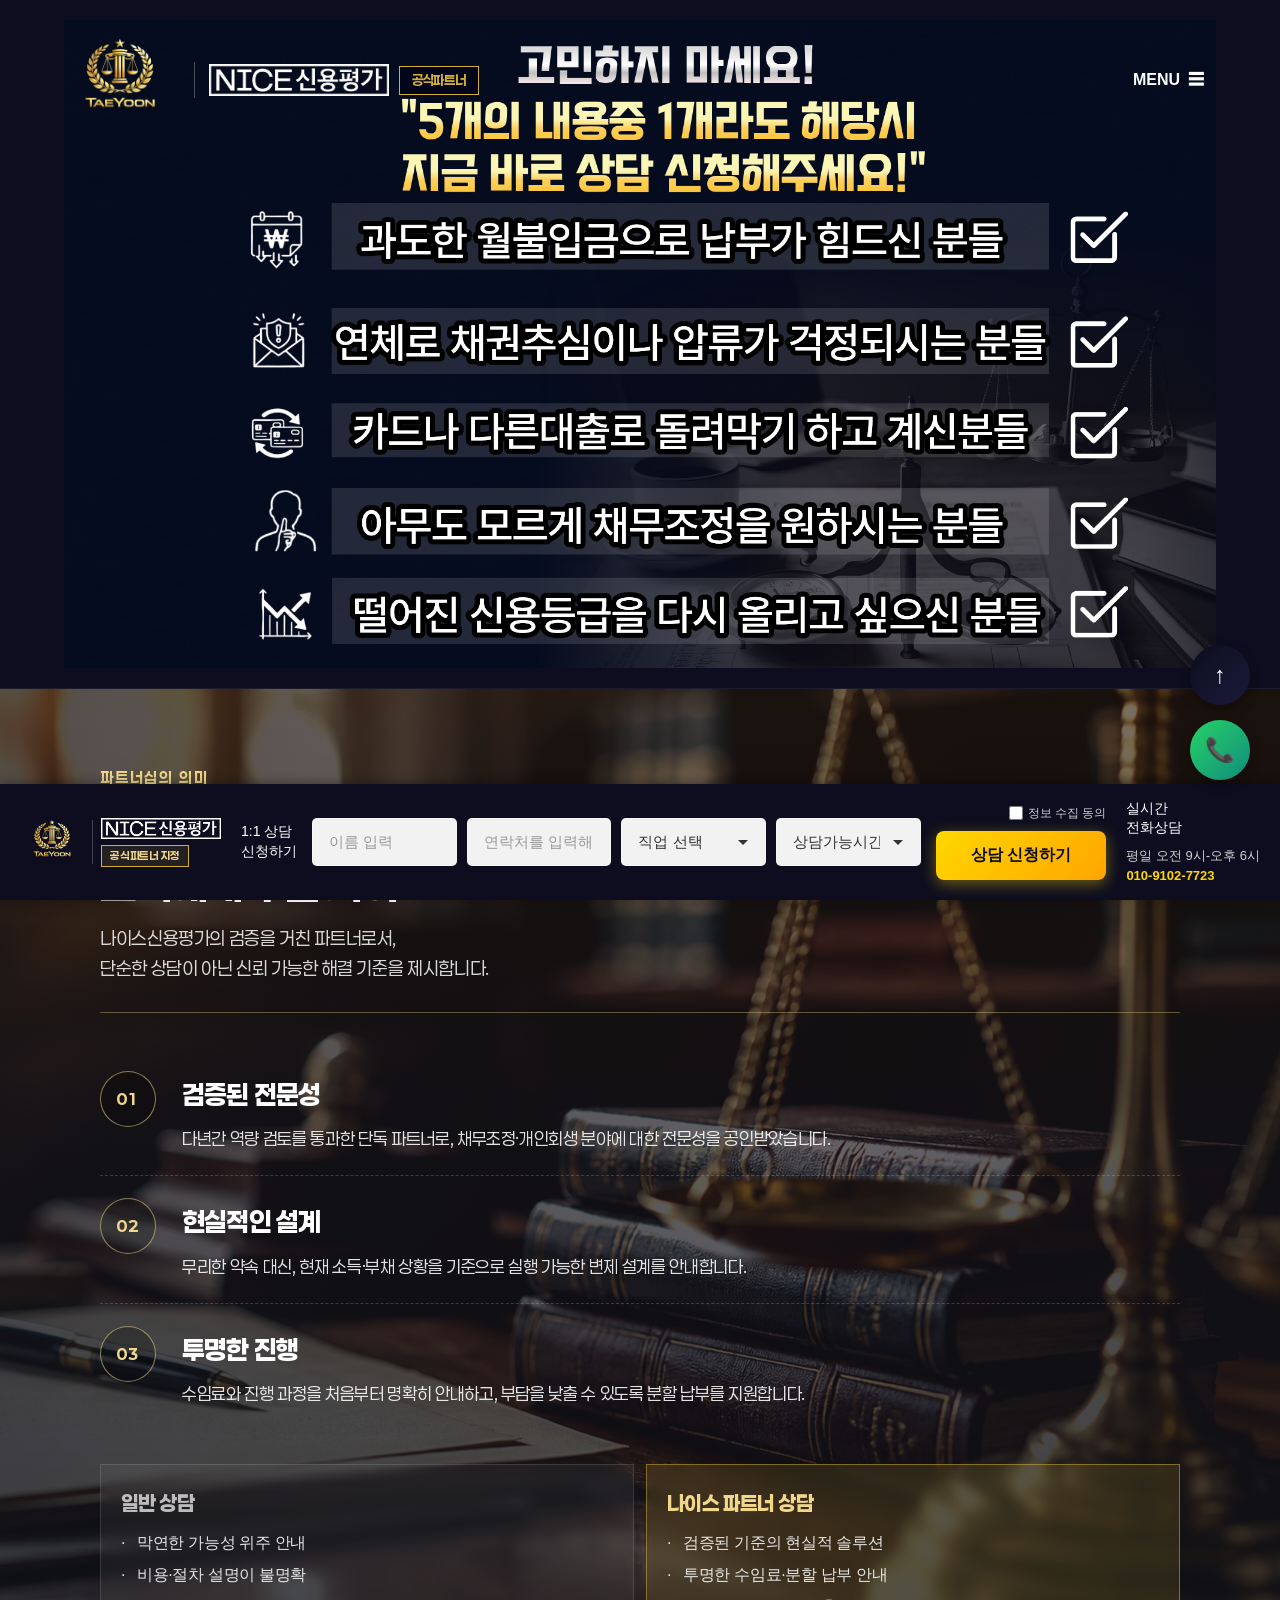
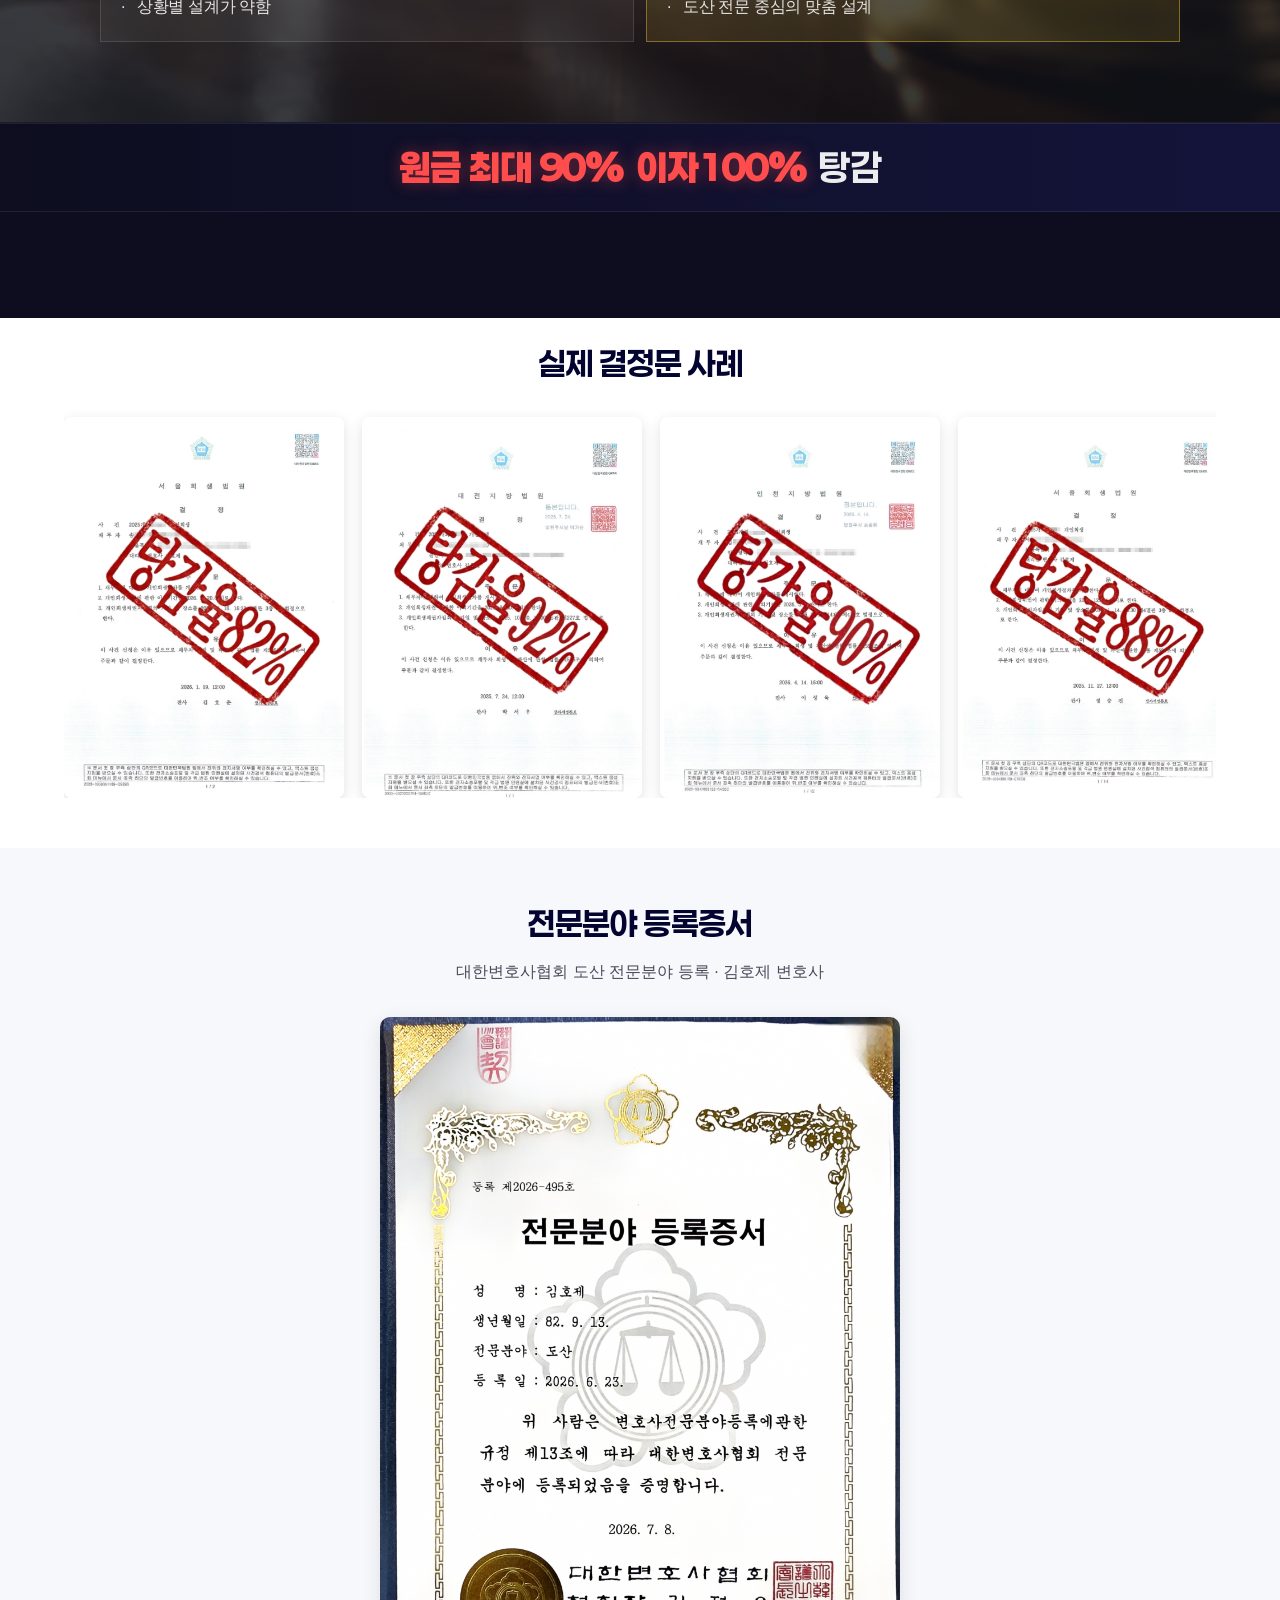
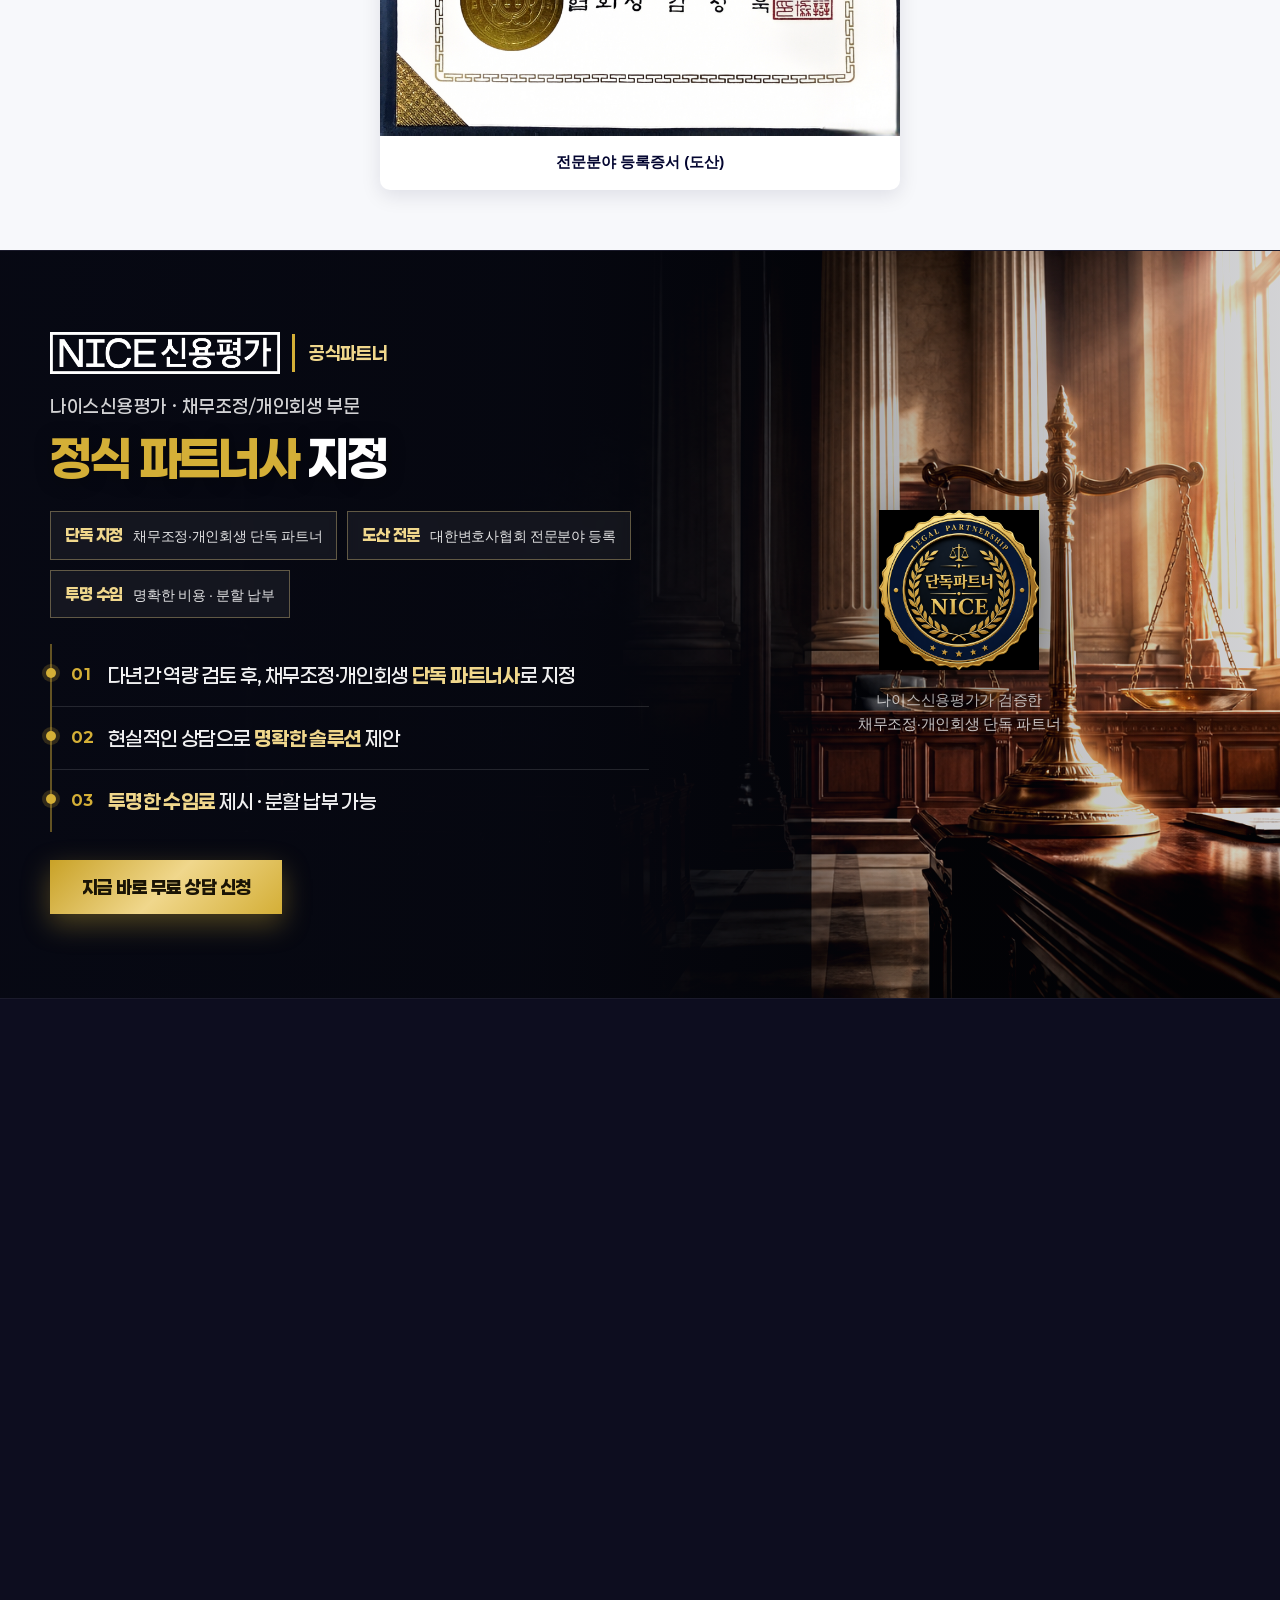
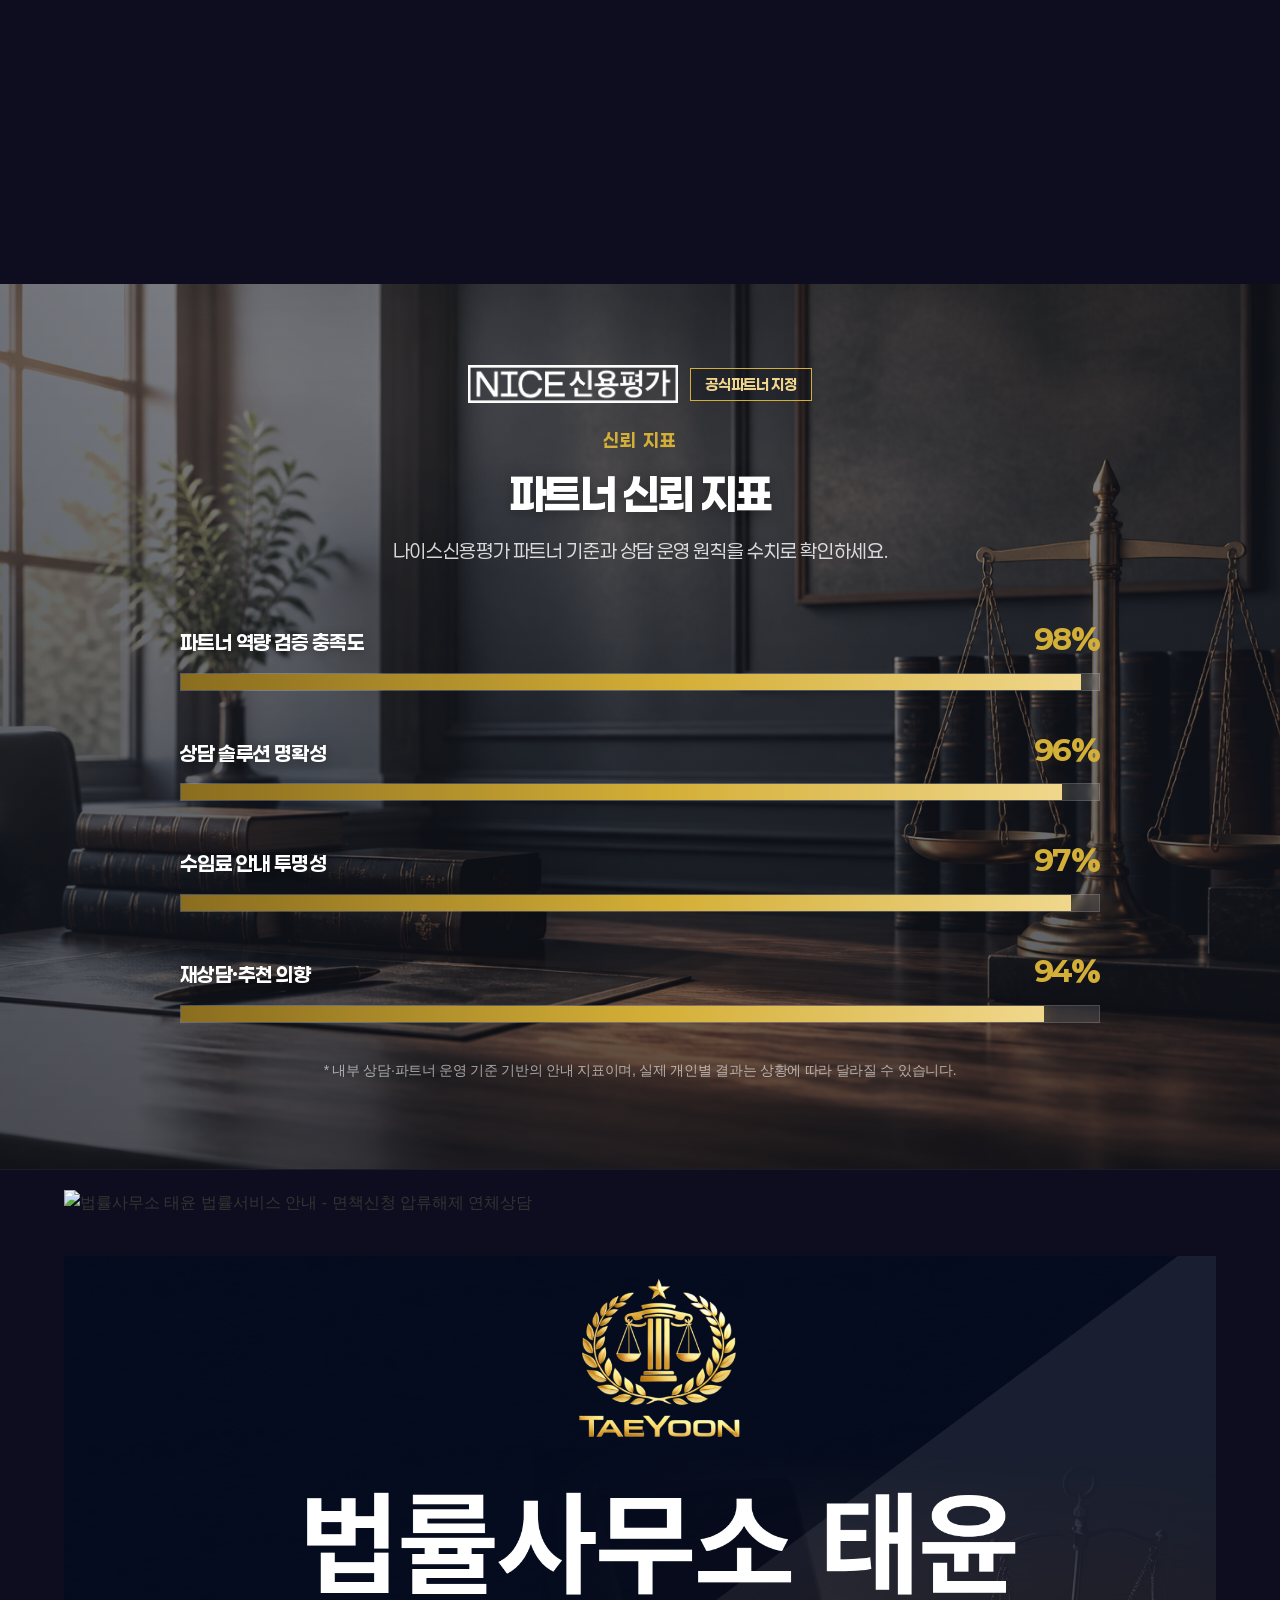
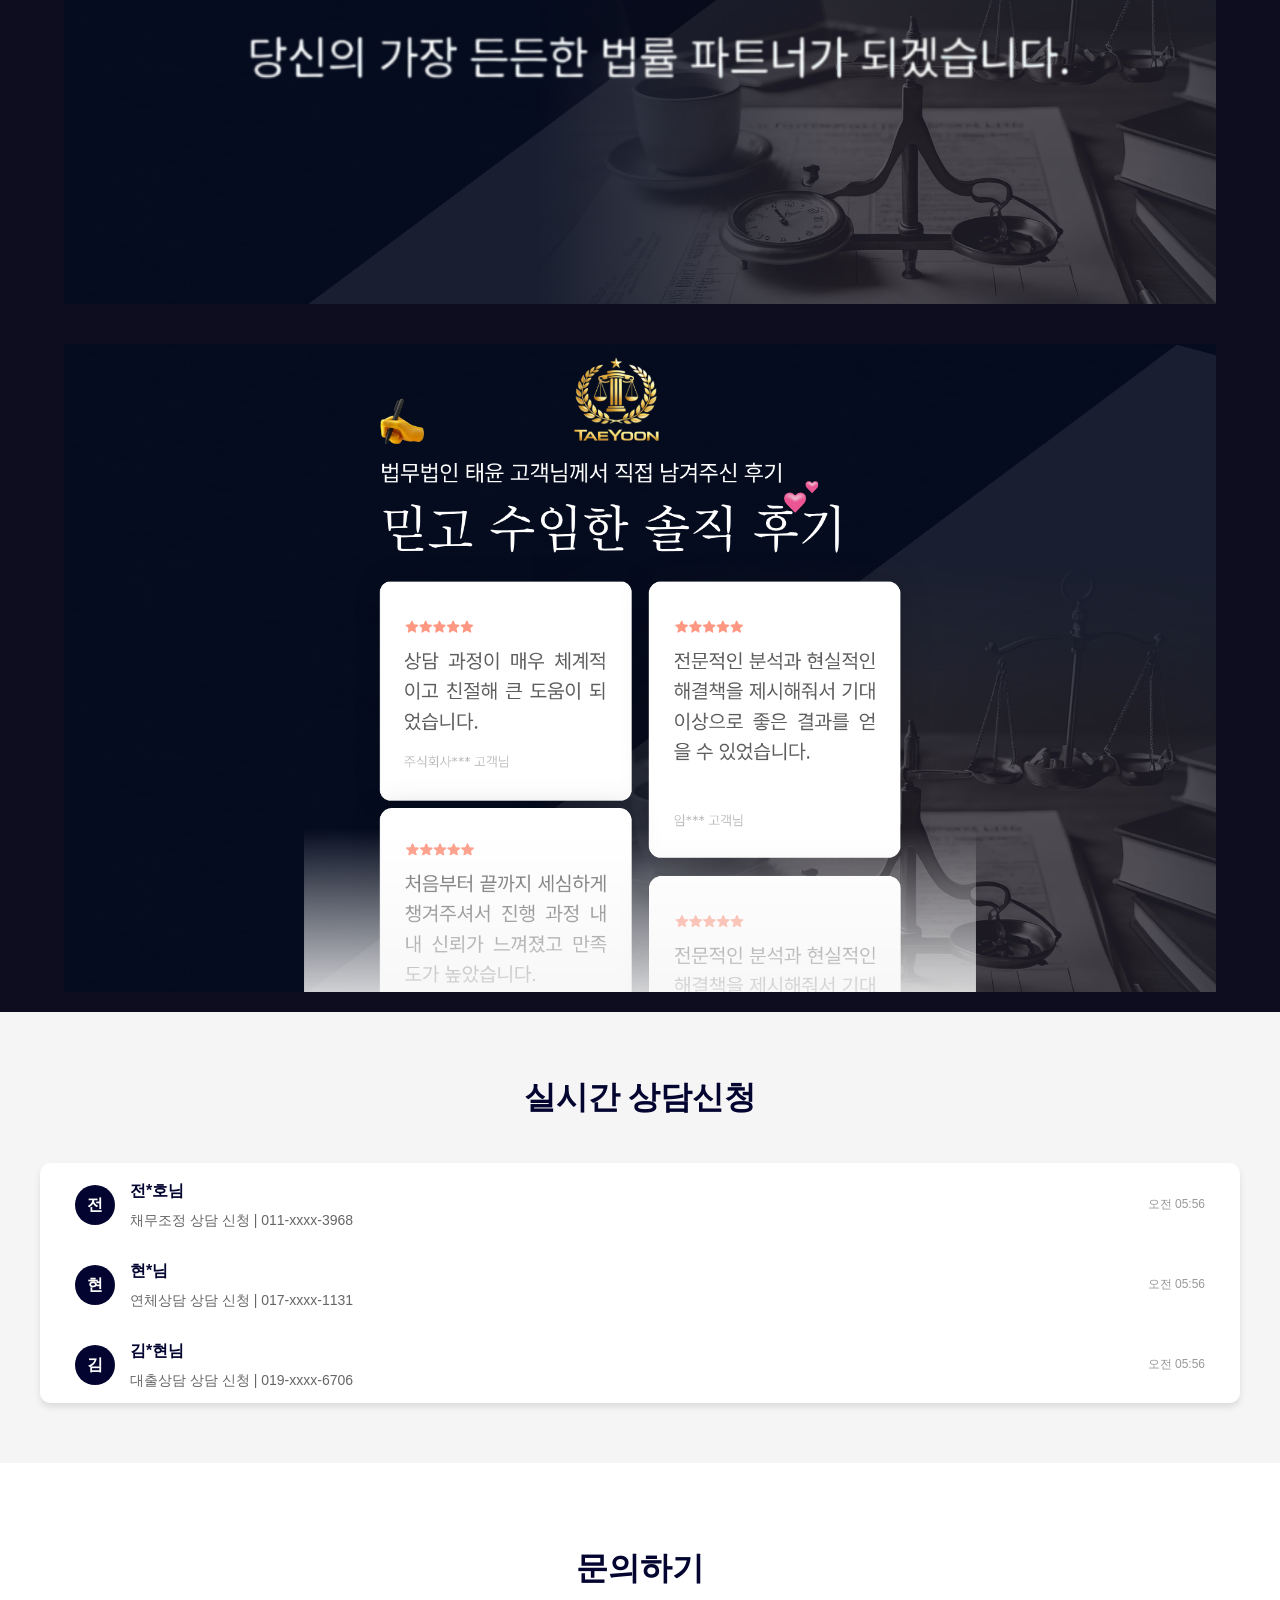
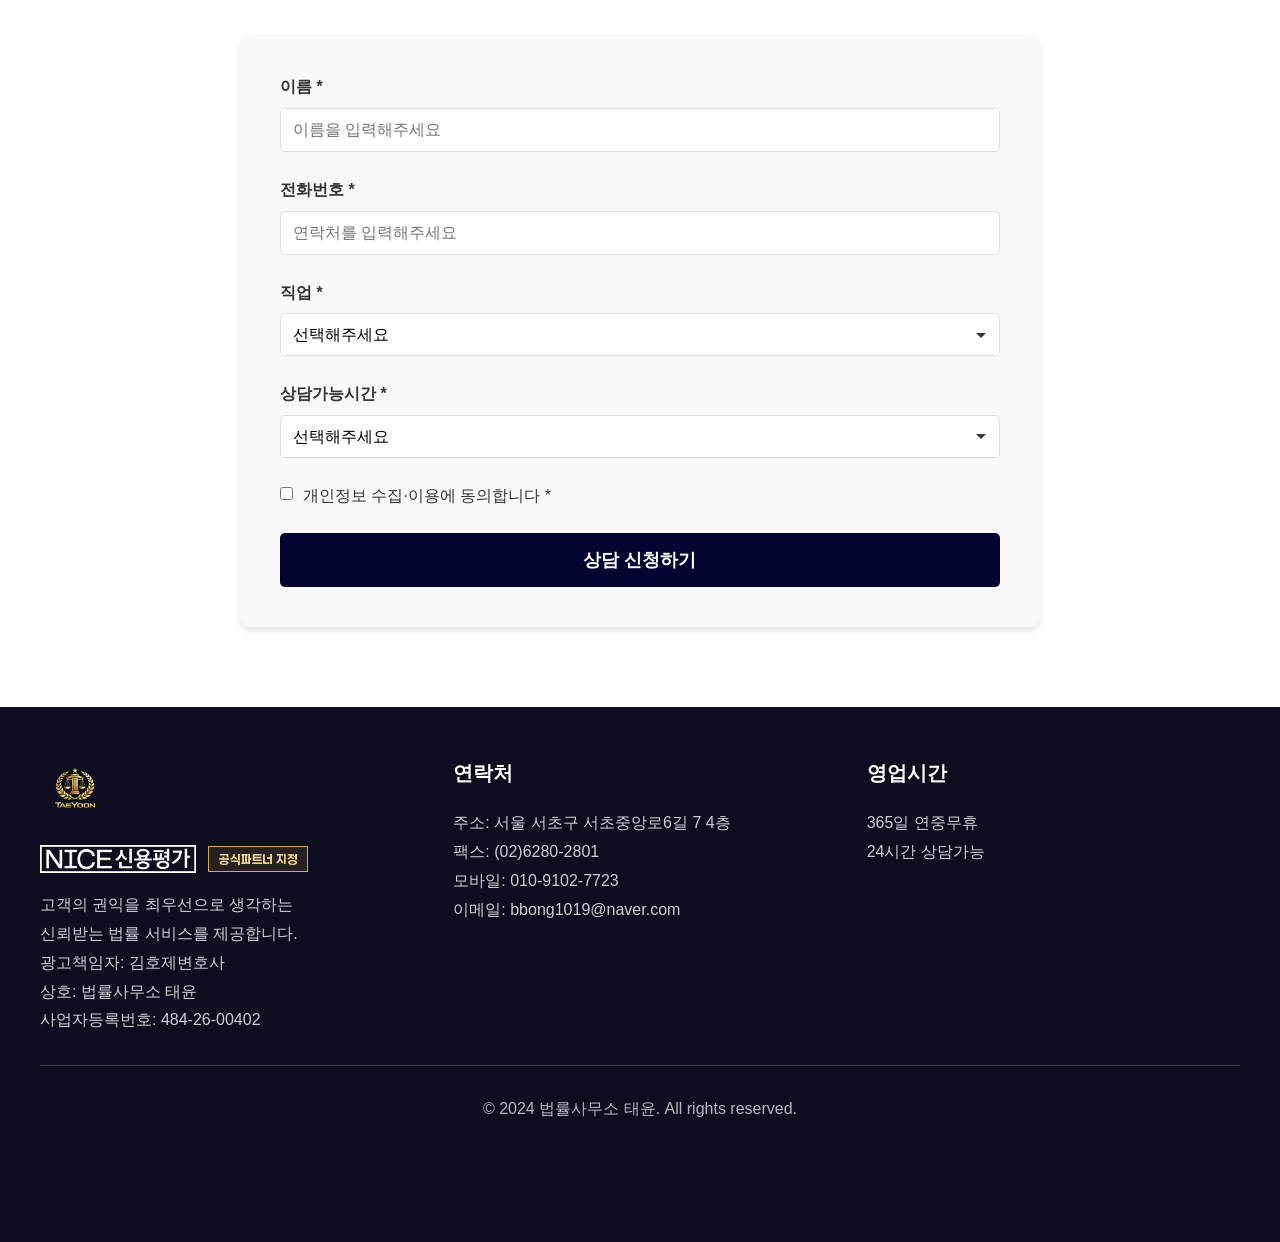
==== commit 9ff51b98: "s" ====
--- a/index.html
+++ b/index.html
@@ -2527,55 +2527,17 @@
                 height: 60px;
             }
 
-            .mobile-sticky-bar-partner {
-                flex: 1.15;
-                background: #0a0a18;
-                display: flex;
-                align-items: center;
-                justify-content: center;
-                gap: 8px;
-                padding: 0 10px;
-                border-right: 1px solid rgba(255, 255, 255, 0.12);
-                box-sizing: border-box;
-                min-width: 0;
-            }
-
-            .mobile-sticky-bar-partner-logo {
-                height: 18px;
-                width: auto;
-                max-width: 96px;
-                object-fit: contain;
-                display: block;
-                flex-shrink: 1;
-            }
-
-            .mobile-sticky-bar-partner-badge {
-                display: inline-flex;
-                align-items: center;
-                justify-content: center;
-                padding: 3px 6px;
-                border: 1px solid #d4af37;
-                color: #f0d78c;
-                font-family: 'Pretendard', 'Paperlogy', 'Malgun Gothic', '맑은 고딕', sans-serif;
-                font-size: 10px;
-                font-weight: 700;
-                letter-spacing: -0.02em;
-                line-height: 1.1;
-                white-space: nowrap;
-                flex-shrink: 0;
-            }
-
-            .mobile-sticky-bar-left {
+            .mobile-sticky-bar-right {
                 flex: 1;
-                background: #FEE500;
+                background: #0d0d1f;
                 display: flex;
                 align-items: center;
                 justify-content: center;
                 border-radius: 0;
             }
 
-            .mobile-sticky-bar-left a {
-                color: #000000;
+            .mobile-sticky-bar-right a {
+                color: white;
                 font-size: 16px;
                 font-weight: bold;
                 text-decoration: none;
@@ -2586,36 +2548,15 @@
                 justify-content: center;
             }
 
-            .mobile-sticky-bar-right {
-                flex: 1;
-                background: #0d0d1f;
-                display: flex;
-                align-items: center;
-                justify-content: center;
-                border-radius: 0;
-            }
-
-            .mobile-sticky-bar-right a {
-                color: white;
-                font-size: 15px;
-                font-weight: bold;
-                text-decoration: none;
-                width: 100%;
-                height: 100%;
-                display: flex;
-                align-items: center;
-                justify-content: center;
-                gap: 4px;
-            }
-
             /* 모바일 띠지 위 아이콘 */
             .mobile-sticky-bar-icons {
                 position: fixed;
-                bottom: 70px;
-                right: 20px;
+                bottom: 72px;
+                right: 14px;
                 z-index: 1001;
                 display: flex;
                 flex-direction: column;
+                align-items: flex-end;
                 gap: 12px;
             }
 
@@ -2653,7 +2594,40 @@
             }
 
             .mobile-sticky-bar-icon-btn.phone {
+                width: auto;
+                height: auto;
+                min-width: 132px;
+                border-radius: 14px;
+                padding: 10px 12px;
+                flex-direction: column;
+                gap: 6px;
+                background: linear-gradient(160deg, #12122a 0%, #0d0d1f 100%);
+                border: 1px solid rgba(212, 175, 55, 0.55);
+                box-shadow: 0 8px 20px rgba(0, 0, 0, 0.35);
+            }
+
+            .mobile-phone-logo {
+                height: 18px;
+                width: auto;
+                max-width: 110px;
+                object-fit: contain;
+                display: block;
+            }
+
+            .mobile-phone-text {
+                display: inline-flex;
+                align-items: center;
+                justify-content: center;
+                min-height: 28px;
+                padding: 0 12px;
+                border-radius: 999px;
                 background: linear-gradient(135deg, #25D366 0%, #128C7E 100%);
+                color: #fff;
+                font-family: 'Pretendard', 'Paperlogy', 'Malgun Gothic', '맑은 고딕', sans-serif;
+                font-size: 13px;
+                font-weight: 800;
+                letter-spacing: -0.02em;
+                white-space: nowrap;
             }
 
             footer {
@@ -2713,49 +2687,56 @@
         <img src="images/pc/h-1.png" alt="법률사무소 태윤 메인 배너 - 채무조정 개인회생 신용회복 전문 법률서비스" class="section-image pc">
         <img src="images/mob/h-1-m.png" alt="법률사무소 태윤 메인 배너 - 채무조정 개인회생 신용회복 전문 법률서비스" class="section-image mobile">
 
-        <!-- 히어로 아래 신규 독립 섹션: 나이스신용평가 공식 파트너 -->
-        <section class="nice-partner-section" id="nice-partner" aria-label="나이스신용평가 공식 파트너">
-            <div class="nice-partner-inner">
-                <div class="nice-partner-copy">
-                    <div class="nice-partner-brand">
-                        <img src="images/partners/nice-logo-white.png" alt="NICE신용평가">
-                        <span class="nice-partner-badge">공식파트너</span>
+        <!-- 히어로 아래: 파트너십의 의미 -->
+        <section class="nice-trust-section" aria-label="나이스 파트너십이 고객에게 주는 의미">
+            <div class="nice-trust-inner">
+                <div class="nice-trust-head">
+                    <p class="nice-trust-kicker">파트너십의 의미</p>
+                    <div>
+                        <h2 class="nice-trust-title">이 파트너십이<br>고객에게 주는 차이</h2>
+                        <p class="nice-trust-desc">나이스신용평가의 검증을 거친 파트너로서,<br>단순한 상담이 아닌 신뢰 가능한 해결 기준을 제시합니다.</p>
                     </div>
-                    <p class="nice-partner-kicker">나이스신용평가 · 채무조정/개인회생 부문</p>
-                    <h2 class="nice-partner-title"><span class="em">정식 파트너사</span> 지정</h2>
-                    <ul class="nice-partner-highlights" aria-label="핵심 차별점">
-                        <li>
-                            <strong>단독 지정</strong>
-                            <span>채무조정·개인회생 단독 파트너</span>
-                        </li>
-                        <li>
-                            <strong>도산 전문</strong>
-                            <span>대한변호사협회 전문분야 등록</span>
-                        </li>
-                        <li>
-                            <strong>투명 수임</strong>
-                            <span>명확한 비용 · 분할 납부</span>
-                        </li>
-                    </ul>
-                    <ul class="nice-partner-points">
-                        <li>
-                            <span class="point-num">01</span>
-                            <span class="point-text">다년간 역량 검토 후, 채무조정·개인회생 <strong>단독 파트너사</strong>로 지정</span>
-                        </li>
-                        <li>
-                            <span class="point-num">02</span>
-                            <span class="point-text">현실적인 상담으로 <strong>명확한 솔루션</strong> 제안</span>
-                        </li>
-                        <li>
-                            <span class="point-num">03</span>
-                            <span class="point-text"><strong>투명한 수임료</strong> 제시 · 분할 납부 가능</span>
-                        </li>
-                    </ul>
-                    <a href="#contact" class="nice-partner-cta">지금 바로 무료 상담 신청</a>
                 </div>
-                <div class="nice-partner-visual">
-                    <img src="images/partners/nice-solo-seal.png" alt="나이스신용평가 단독파트너 인장" class="nice-partner-seal">
-                    <p class="nice-partner-visual-note">나이스신용평가가 검증한<br>채무조정·개인회생 단독 파트너</p>
+                <ul class="nice-trust-grid">
+                    <li>
+                        <span class="nice-trust-index" aria-hidden="true"></span>
+                        <div class="nice-trust-body">
+                            <span class="trust-label">검증된 전문성</span>
+                            <p>다년간 역량 검토를 통과한 단독 파트너로, 채무조정·개인회생 분야에 대한 전문성을 공인받았습니다.</p>
+                        </div>
+                    </li>
+                    <li>
+                        <span class="nice-trust-index" aria-hidden="true"></span>
+                        <div class="nice-trust-body">
+                            <span class="trust-label">현실적인 설계</span>
+                            <p>무리한 약속 대신, 현재 소득·부채 상황을 기준으로 실행 가능한 변제 설계를 안내합니다.</p>
+                        </div>
+                    </li>
+                    <li>
+                        <span class="nice-trust-index" aria-hidden="true"></span>
+                        <div class="nice-trust-body">
+                            <span class="trust-label">투명한 진행</span>
+                            <p>수임료와 진행 과정을 처음부터 명확히 안내하고, 부담을 낮출 수 있도록 분할 납부를 지원합니다.</p>
+                        </div>
+                    </li>
+                </ul>
+                <div class="nice-compare" aria-label="일반 상담과 파트너 상담 비교">
+                    <div class="nice-compare-box normal">
+                        <h3>일반 상담</h3>
+                        <ul>
+                            <li>막연한 가능성 위주 안내</li>
+                            <li>비용·절차 설명이 불명확</li>
+                            <li>상황별 설계가 약함</li>
+                        </ul>
+                    </div>
+                    <div class="nice-compare-box partner">
+                        <h3>나이스 파트너 상담</h3>
+                        <ul>
+                            <li>검증된 기준의 현실적 솔루션</li>
+                            <li>투명한 수임료·분할 납부 안내</li>
+                            <li>도산 전문 중심의 맞춤 설계</li>
+                        </ul>
+                    </div>
                 </div>
             </div>
         </section>
@@ -2850,56 +2831,49 @@
             <img id="certificateLightboxImg" src="" alt="">
         </div>
 
-        <!-- 파트너십이 고객에게 주는 의미 (전문분야 등록증서 이후) -->
-        <section class="nice-trust-section" aria-label="나이스 파트너십이 고객에게 주는 의미">
-            <div class="nice-trust-inner">
-                <div class="nice-trust-head">
-                    <p class="nice-trust-kicker">파트너십의 의미</p>
-                    <div>
-                        <h2 class="nice-trust-title">이 파트너십이<br>고객에게 주는 차이</h2>
-                        <p class="nice-trust-desc">나이스신용평가의 검증을 거친 파트너로서,<br>단순한 상담이 아닌 신뢰 가능한 해결 기준을 제시합니다.</p>
+        <!-- 전문분야 등록증서 이후: 정식 파트너사 지정 -->
+        <section class="nice-partner-section" id="nice-partner" aria-label="나이스신용평가 공식 파트너">
+            <div class="nice-partner-inner">
+                <div class="nice-partner-copy">
+                    <div class="nice-partner-brand">
+                        <img src="images/partners/nice-logo-white.png" alt="NICE신용평가">
+                        <span class="nice-partner-badge">공식파트너</span>
                     </div>
+                    <p class="nice-partner-kicker">나이스신용평가 · 채무조정/개인회생 부문</p>
+                    <h2 class="nice-partner-title"><span class="em">정식 파트너사</span> 지정</h2>
+                    <ul class="nice-partner-highlights" aria-label="핵심 차별점">
+                        <li>
+                            <strong>단독 지정</strong>
+                            <span>채무조정·개인회생 단독 파트너</span>
+                        </li>
+                        <li>
+                            <strong>도산 전문</strong>
+                            <span>대한변호사협회 전문분야 등록</span>
+                        </li>
+                        <li>
+                            <strong>투명 수임</strong>
+                            <span>명확한 비용 · 분할 납부</span>
+                        </li>
+                    </ul>
+                    <ul class="nice-partner-points">
+                        <li>
+                            <span class="point-num">01</span>
+                            <span class="point-text">다년간 역량 검토 후, 채무조정·개인회생 <strong>단독 파트너사</strong>로 지정</span>
+                        </li>
+                        <li>
+                            <span class="point-num">02</span>
+                            <span class="point-text">현실적인 상담으로 <strong>명확한 솔루션</strong> 제안</span>
+                        </li>
+                        <li>
+                            <span class="point-num">03</span>
+                            <span class="point-text"><strong>투명한 수임료</strong> 제시 · 분할 납부 가능</span>
+                        </li>
+                    </ul>
+                    <a href="#contact" class="nice-partner-cta">지금 바로 무료 상담 신청</a>
                 </div>
-                <ul class="nice-trust-grid">
-                    <li>
-                        <span class="nice-trust-index" aria-hidden="true"></span>
-                        <div class="nice-trust-body">
-                            <span class="trust-label">검증된 전문성</span>
-                            <p>다년간 역량 검토를 통과한 단독 파트너로, 채무조정·개인회생 분야에 대한 전문성을 공인받았습니다.</p>
-                        </div>
-                    </li>
-                    <li>
-                        <span class="nice-trust-index" aria-hidden="true"></span>
-                        <div class="nice-trust-body">
-                            <span class="trust-label">현실적인 설계</span>
-                            <p>무리한 약속 대신, 현재 소득·부채 상황을 기준으로 실행 가능한 변제 설계를 안내합니다.</p>
-                        </div>
-                    </li>
-                    <li>
-                        <span class="nice-trust-index" aria-hidden="true"></span>
-                        <div class="nice-trust-body">
-                            <span class="trust-label">투명한 진행</span>
-                            <p>수임료와 진행 과정을 처음부터 명확히 안내하고, 부담을 낮출 수 있도록 분할 납부를 지원합니다.</p>
-                        </div>
-                    </li>
-                </ul>
-                <div class="nice-compare" aria-label="일반 상담과 파트너 상담 비교">
-                    <div class="nice-compare-box normal">
-                        <h3>일반 상담</h3>
-                        <ul>
-                            <li>막연한 가능성 위주 안내</li>
-                            <li>비용·절차 설명이 불명확</li>
-                            <li>상황별 설계가 약함</li>
-                        </ul>
-                    </div>
-                    <div class="nice-compare-box partner">
-                        <h3>나이스 파트너 상담</h3>
-                        <ul>
-                            <li>검증된 기준의 현실적 솔루션</li>
-                            <li>투명한 수임료·분할 납부 안내</li>
-                            <li>도산 전문 중심의 맞춤 설계</li>
-                        </ul>
-                    </div>
+                <div class="nice-partner-visual">
+                    <img src="images/partners/nice-solo-seal.png" alt="나이스신용평가 단독파트너 인장" class="nice-partner-seal">
+                    <p class="nice-partner-visual-note">나이스신용평가가 검증한<br>채무조정·개인회생 단독 파트너</p>
                 </div>
             </div>
         </section>
@@ -3170,15 +3144,6 @@
     <!-- 모바일 하단 띠지 -->
     <div class="mobile-sticky-bar">
         <div class="mobile-sticky-bar-container">
-            <div class="mobile-sticky-bar-partner" aria-label="나이스신용평가 공식파트너">
-                <img src="images/partners/nice-logo-white.png" alt="NICE신용평가" class="mobile-sticky-bar-partner-logo">
-                <span class="mobile-sticky-bar-partner-badge">공식파트너</span>
-            </div>
-            <!-- 카톡 신청 부분 주석 처리
-            <div class="mobile-sticky-bar-left">
-                <a href="http://pf.kakao.com/_inbpn/chat" target="_blank">카톡상담</a>
-            </div>
-            -->
             <div class="mobile-sticky-bar-right">
                 <a href="#contact" onclick="scrollToContact(); return false;">1:1상담신청 ></a>
             </div>
@@ -3190,8 +3155,9 @@
         <a href="#" class="mobile-sticky-bar-icon-btn top" id="mobileTopScrollBtn" onclick="scrollToTop(); return false;" title="맨 위로">
             ↑
         </a>
-        <a href="tel:010-9102-7723" class="mobile-sticky-bar-icon-btn phone" title="전화하기">
-            📞
+        <a href="tel:010-9102-7723" class="mobile-sticky-bar-icon-btn phone" title="나이스신용평가 공식파트너 전화상담" aria-label="나이스신용평가 공식파트너 전화하기">
+            <img src="images/partners/nice-logo-white.png" alt="NICE신용평가" class="mobile-phone-logo">
+            <span class="mobile-phone-text">전화상담</span>
         </a>
     </div>
 
--- a/css/nice-mobile.css
+++ b/css/nice-mobile.css
@@ -464,35 +464,58 @@
     font-size: 11px !important;
   }
 
-  /* ===== 모바일 하단 고정 바 ===== */
-  .mobile-sticky-bar-partner {
-    flex: 1.2 !important;
+  /* ===== 모바일 전화 버튼: 나이스로고 + 전화상담 ===== */
+  .mobile-sticky-bar-right {
+    flex: 1 !important;
+  }
+
+  .mobile-sticky-bar-icon-btn.phone {
+    width: auto !important;
+    height: auto !important;
+    min-width: 132px !important;
+    border-radius: 14px !important;
+    padding: 10px 12px !important;
+    flex-direction: column !important;
     gap: 6px !important;
-    padding: 0 8px !important;
-  }
-
-  .mobile-sticky-bar-partner-logo {
+    background: linear-gradient(160deg, #12122a 0%, #0d0d1f 100%) !important;
+    border: 1px solid rgba(212, 175, 55, 0.55) !important;
+  }
+
+  .mobile-phone-logo {
+    height: 18px !important;
+    max-width: 110px !important;
+    display: block !important;
+  }
+
+  .mobile-phone-text {
+    display: inline-flex !important;
+    align-items: center !important;
+    justify-content: center !important;
+    min-height: 28px !important;
+    padding: 0 12px !important;
+    border-radius: 999px !important;
+    background: linear-gradient(135deg, #25D366 0%, #128C7E 100%) !important;
+    color: #fff !important;
+    font-size: 13px !important;
+    font-weight: 800 !important;
+    white-space: nowrap !important;
+  }
+}
+
+@media (max-width: 360px) {
+  .mobile-sticky-bar-icon-btn.phone {
+    min-width: 118px !important;
+    padding: 8px 10px !important;
+  }
+
+  .mobile-phone-logo {
     height: 16px !important;
-    max-width: 86px !important;
-  }
-
-  .mobile-sticky-bar-partner-badge {
-    font-size: 9px !important;
-    padding: 3px 5px !important;
-  }
-
-  .mobile-sticky-bar-right a {
-    font-size: 14px !important;
-  }
-}
-
-@media (max-width: 360px) {
-  .mobile-sticky-bar-partner-badge {
-    display: none !important;
-  }
-
-  .mobile-sticky-bar-partner {
-    flex: 0.9 !important;
+    max-width: 96px !important;
+  }
+
+  .mobile-phone-text {
+    font-size: 12px !important;
+    min-height: 26px !important;
   }
 }
 
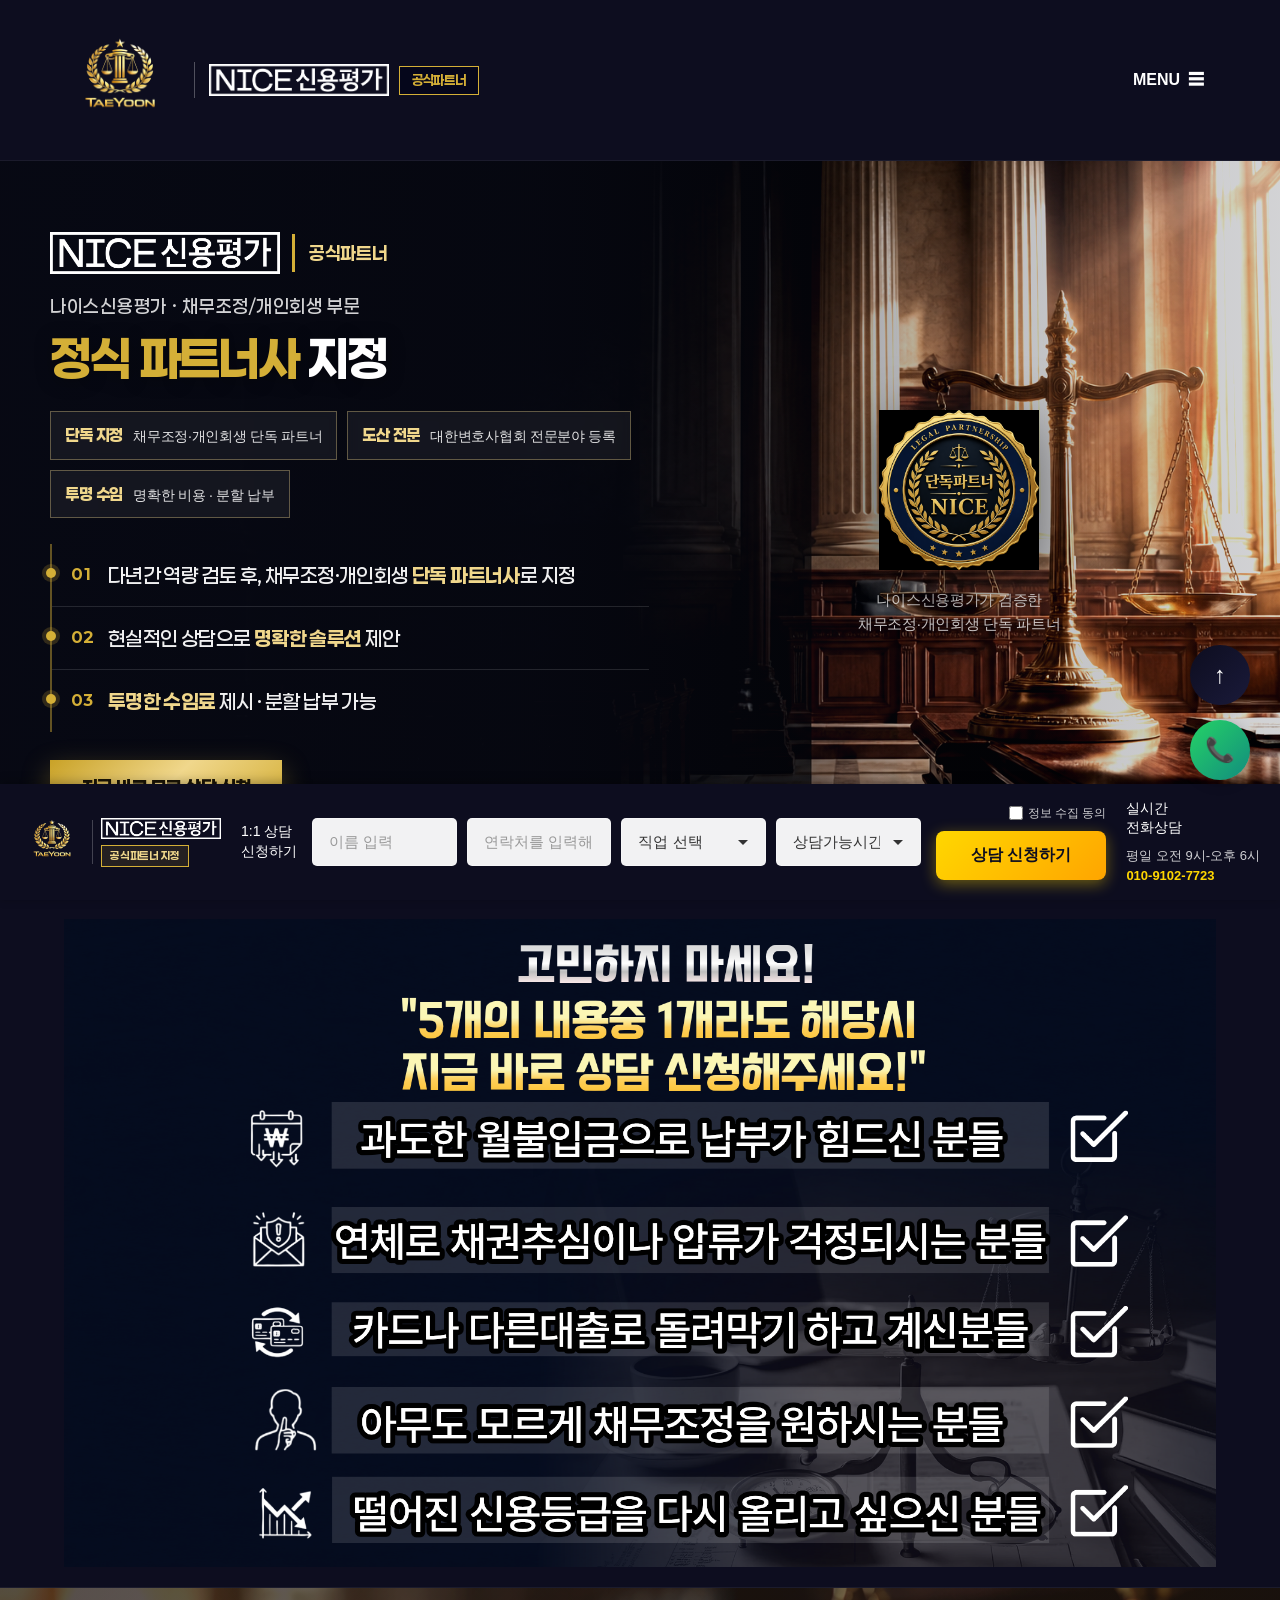
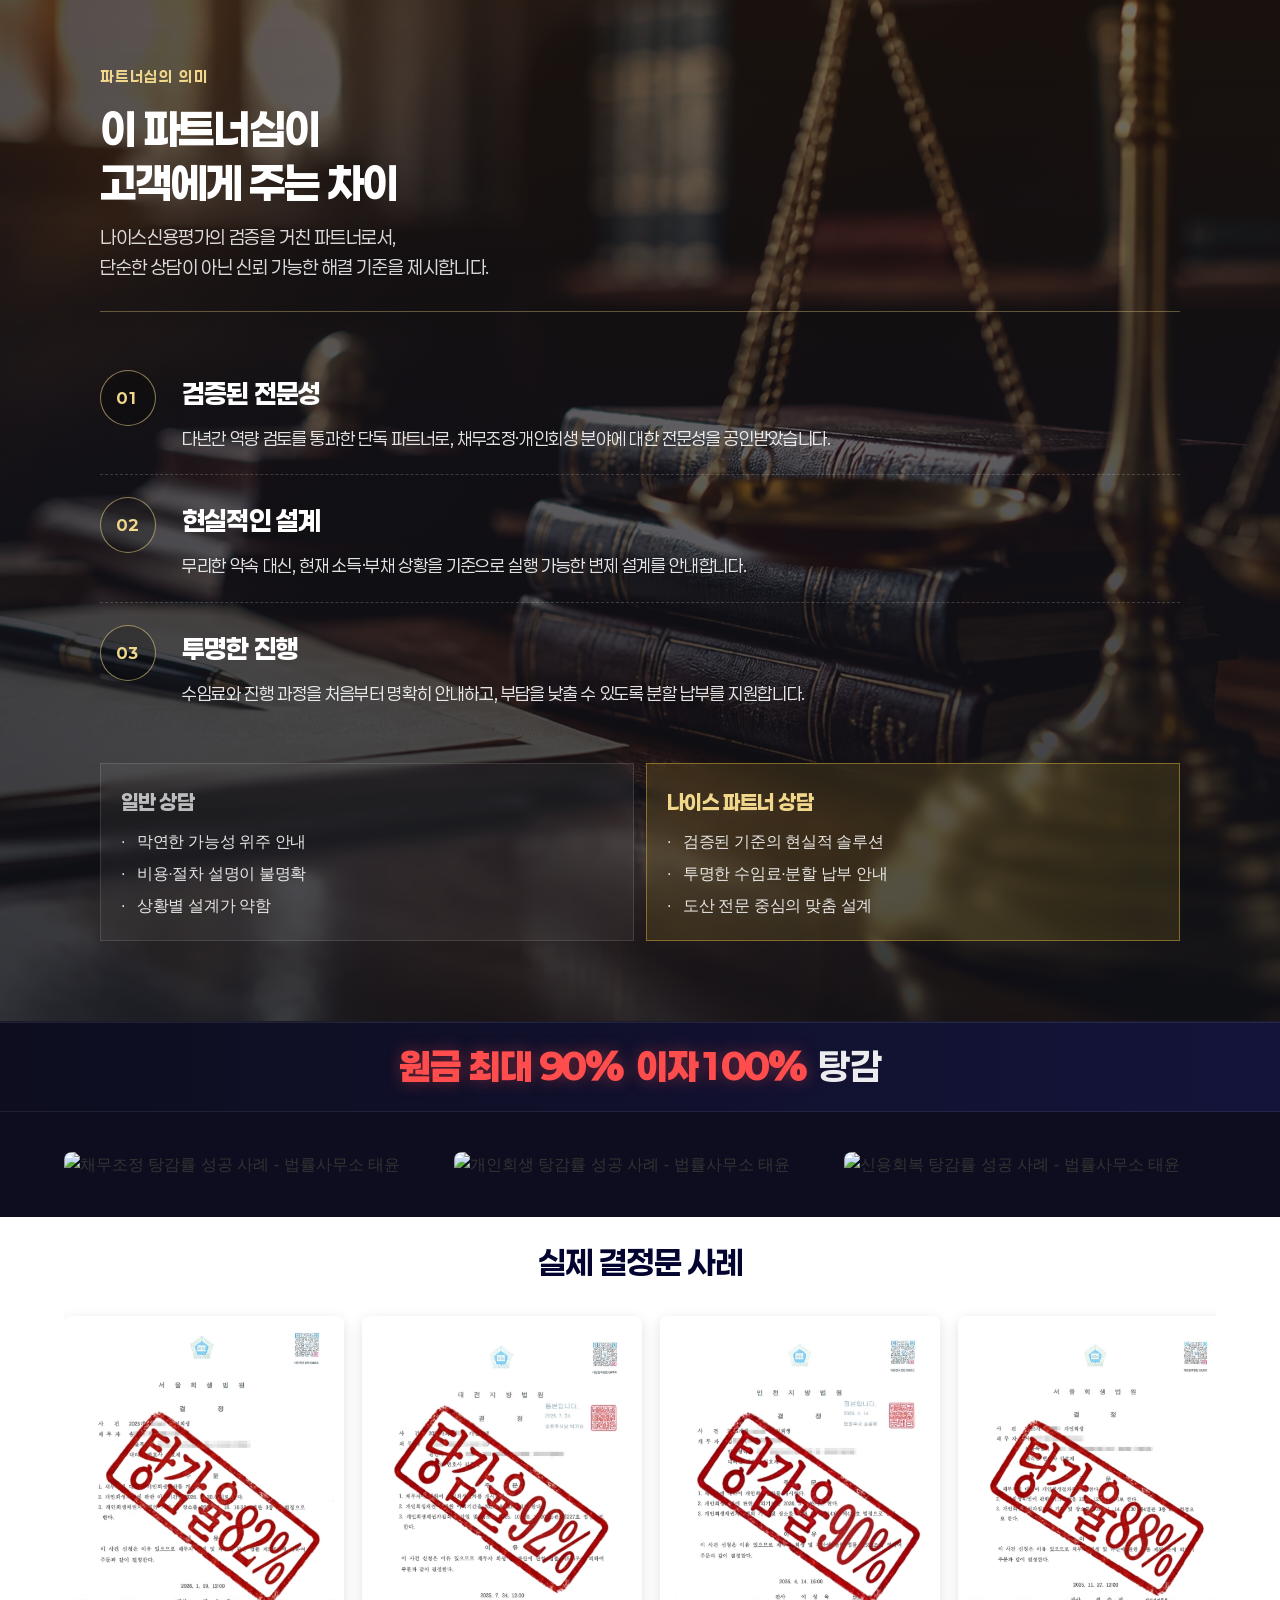
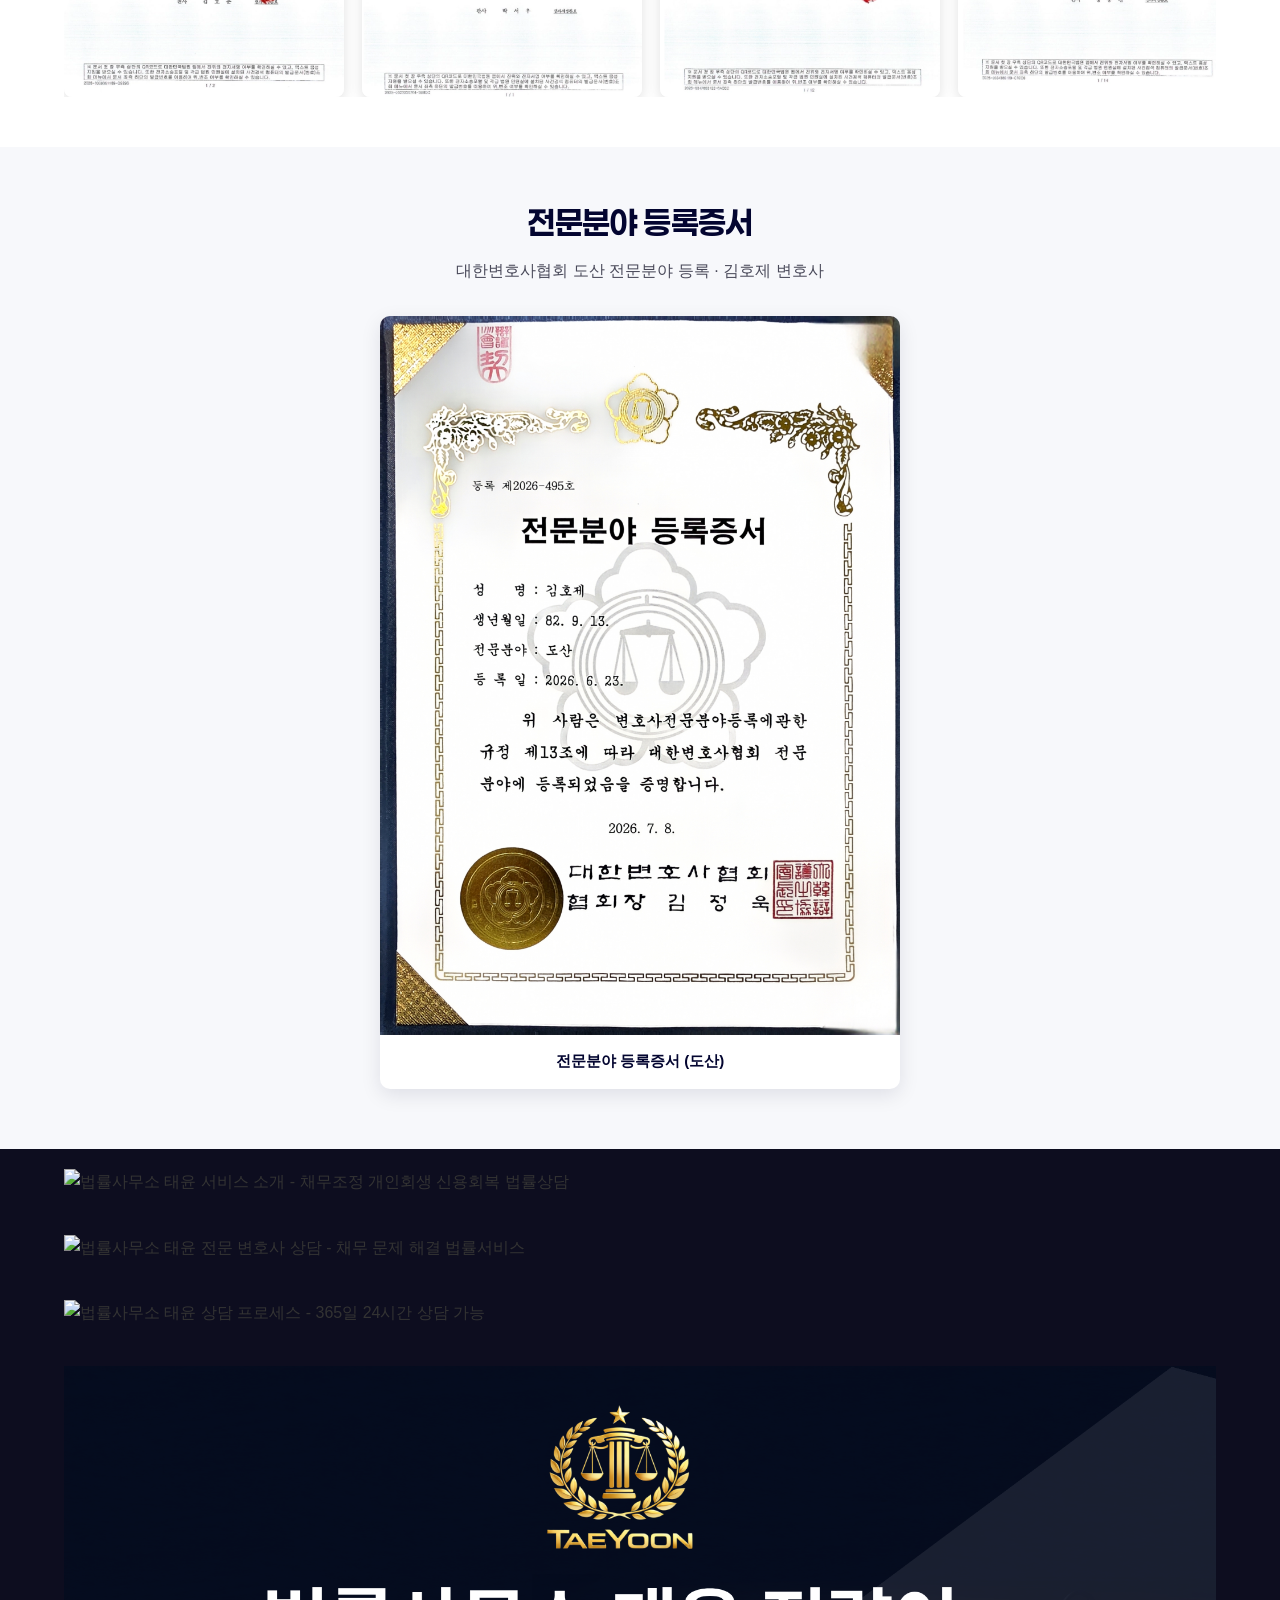
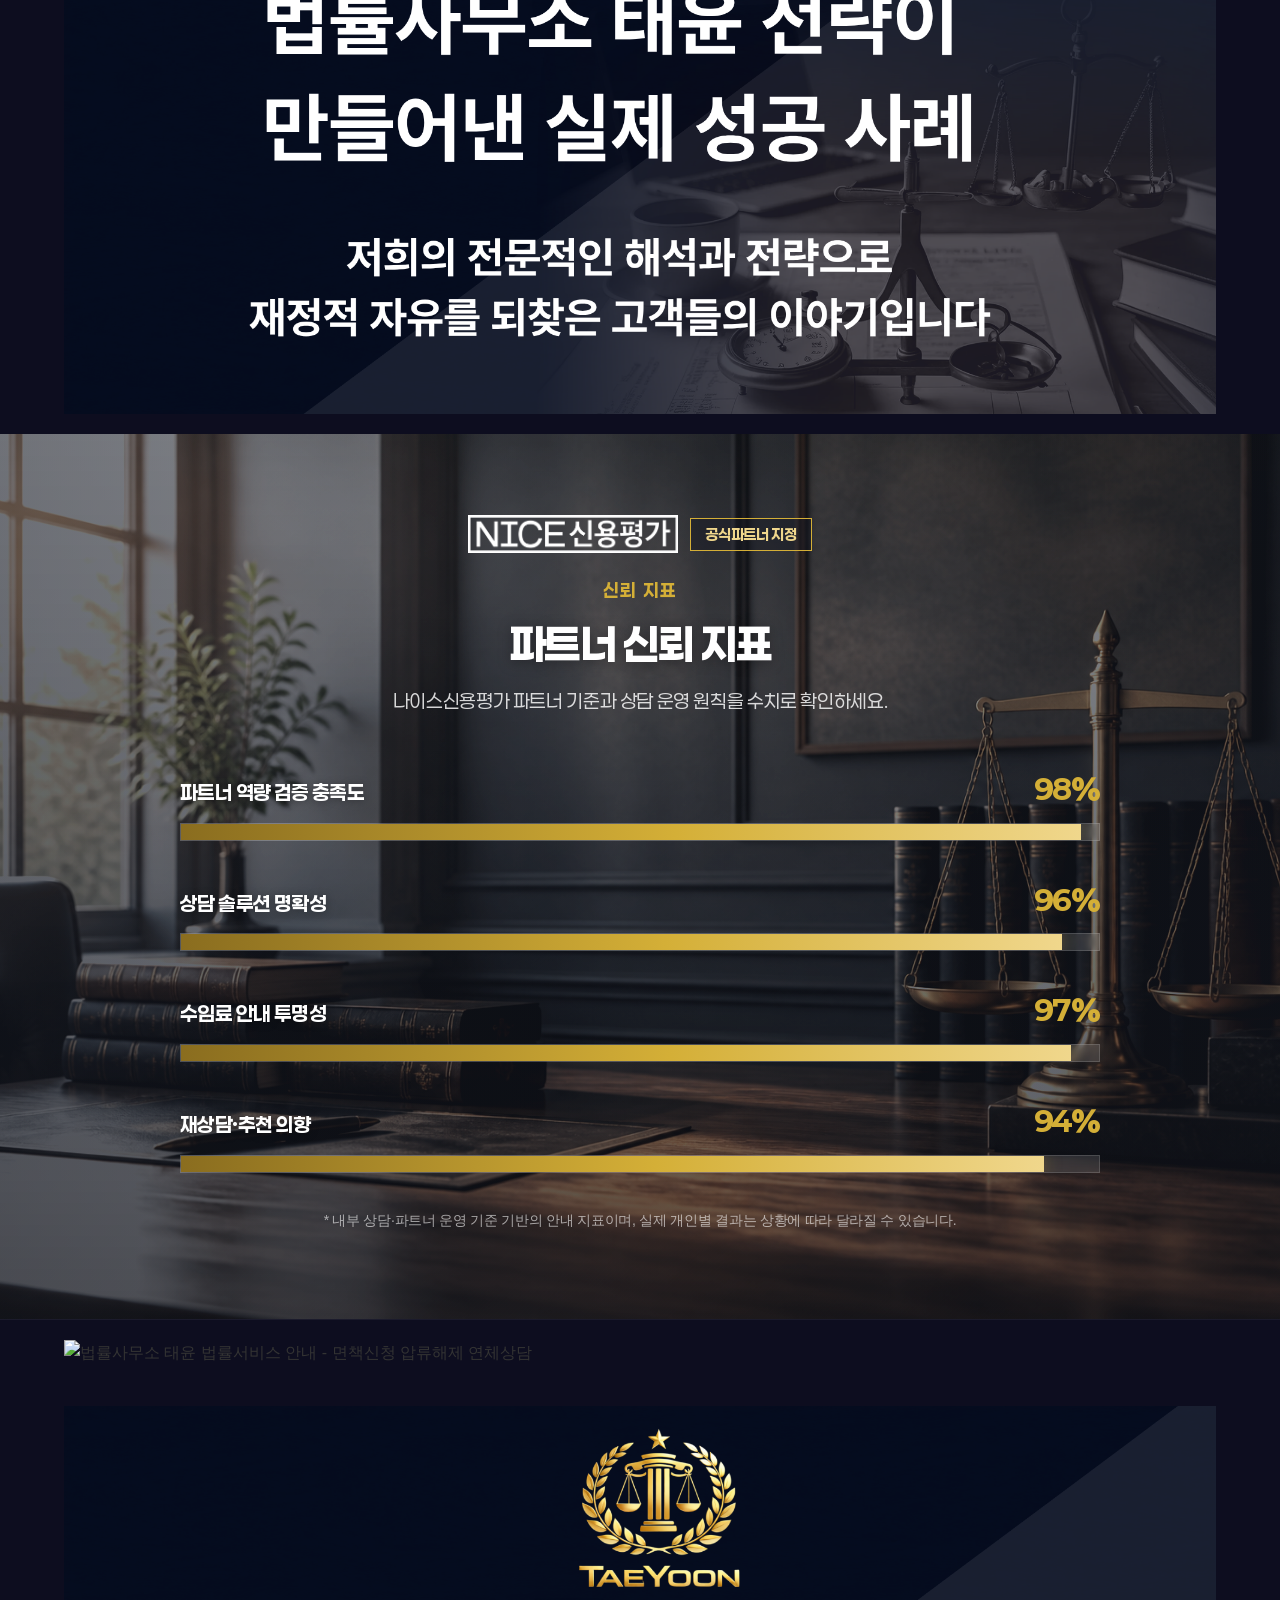
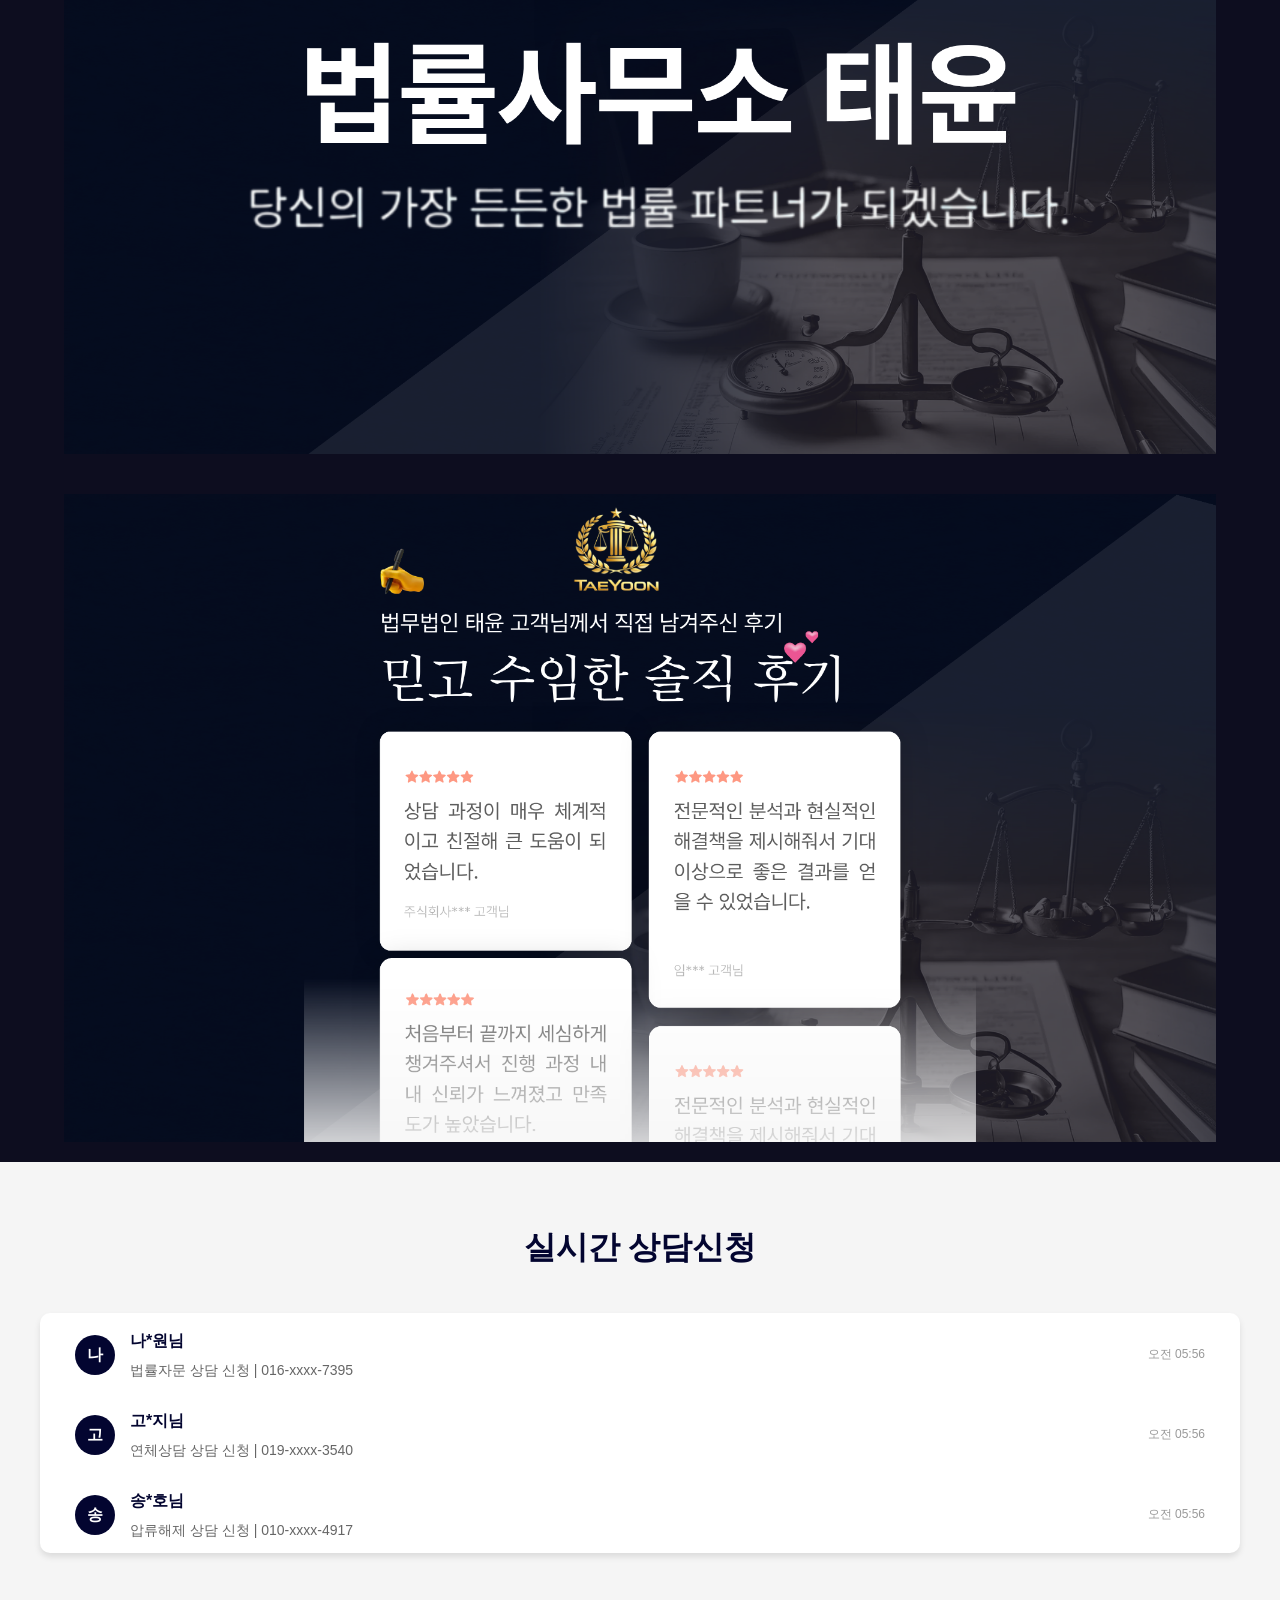
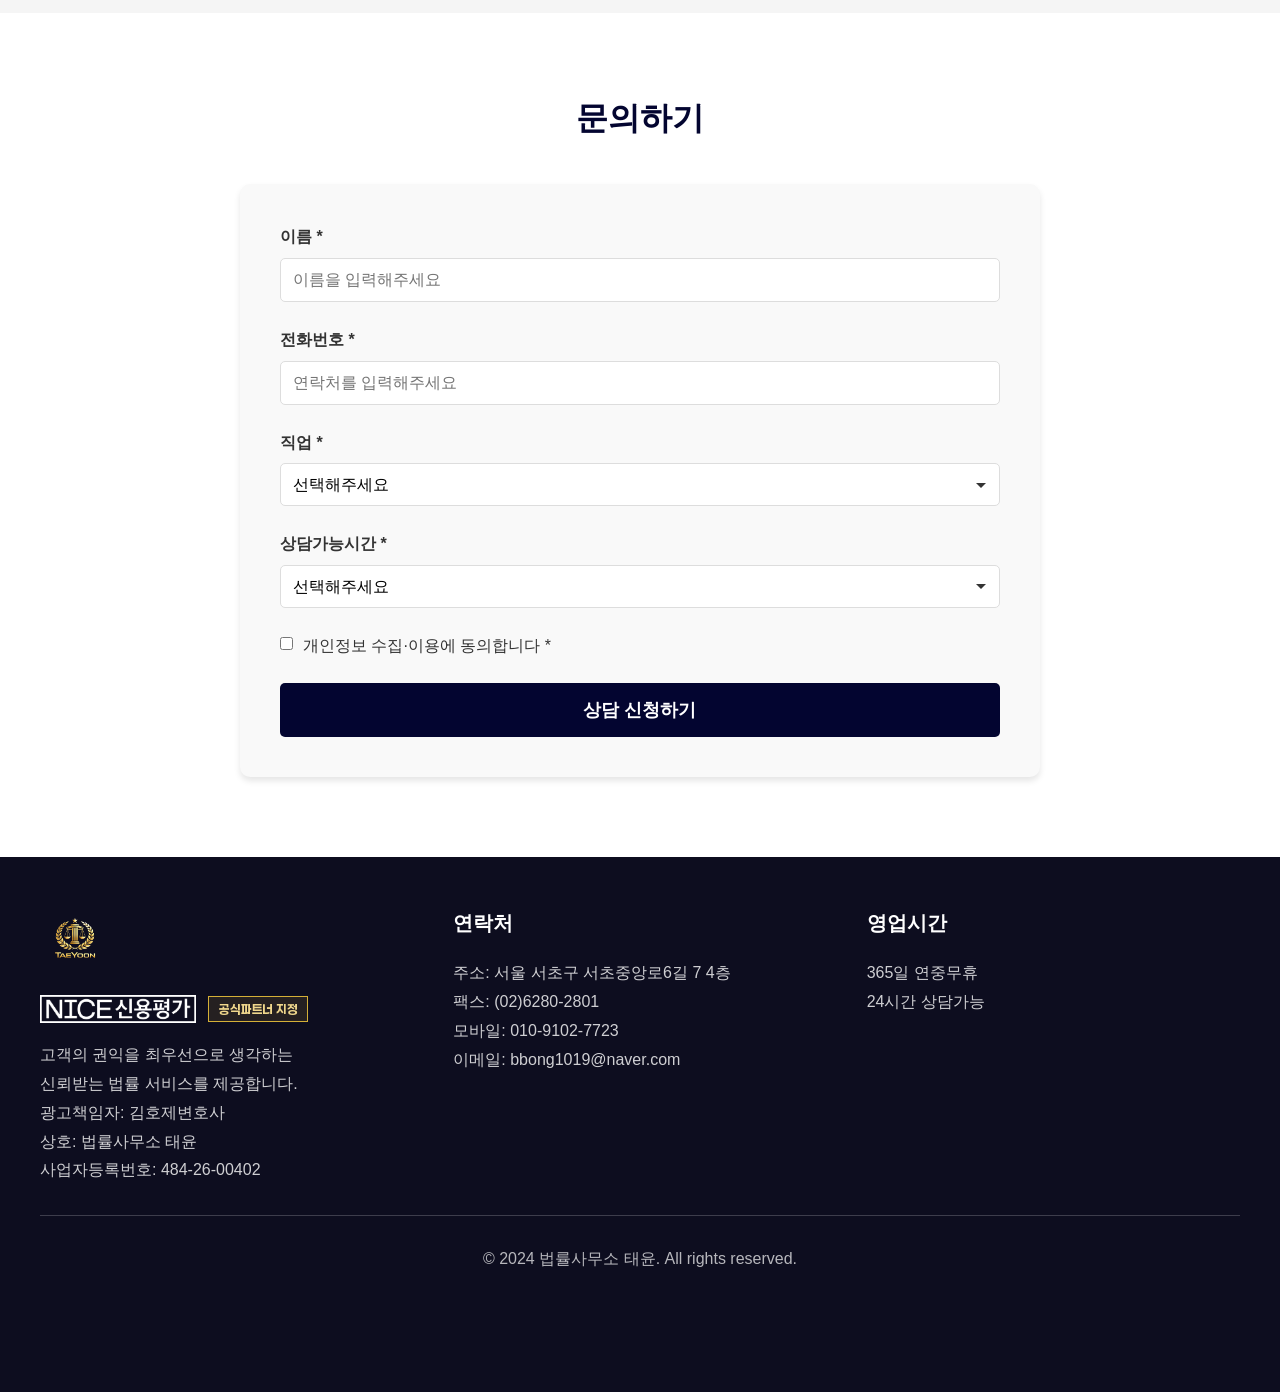
==== commit 993015ab: "정식 파트너사 섹션을 히어로 위로 올려 최상단에 노출합니다. Co-authored-by: Cursor <cursoragent@cursor.com>" ====
--- a/index.html
+++ b/index.html
@@ -520,6 +520,10 @@
             border-bottom: 1px solid rgba(255, 255, 255, 0.06);
         }
 
+        .nice-partner-section--top {
+            padding-top: 70px;
+        }
+
         .nice-partner-section::before {
             content: '';
             position: absolute;
@@ -2684,6 +2688,54 @@
     <!-- 메인 섹션들 -->
     <main class="hero-section" id="home">
         <h1 style="position: absolute; width: 1px; height: 1px; margin: -1px; padding: 0; overflow: hidden; clip: rect(0, 0, 0, 0); border: 0;">법률사무소태윤 - 채무조정, 개인회생, 신용회복 전문 법률서비스</h1>
+
+        <!-- 최상단: 정식 파트너사 지정 -->
+        <section class="nice-partner-section nice-partner-section--top" id="nice-partner" aria-label="나이스신용평가 공식 파트너">
+            <div class="nice-partner-inner">
+                <div class="nice-partner-copy">
+                    <div class="nice-partner-brand">
+                        <img src="images/partners/nice-logo-white.png" alt="NICE신용평가">
+                        <span class="nice-partner-badge">공식파트너</span>
+                    </div>
+                    <p class="nice-partner-kicker">나이스신용평가 · 채무조정/개인회생 부문</p>
+                    <h2 class="nice-partner-title"><span class="em">정식 파트너사</span> 지정</h2>
+                    <ul class="nice-partner-highlights" aria-label="핵심 차별점">
+                        <li>
+                            <strong>단독 지정</strong>
+                            <span>채무조정·개인회생 단독 파트너</span>
+                        </li>
+                        <li>
+                            <strong>도산 전문</strong>
+                            <span>대한변호사협회 전문분야 등록</span>
+                        </li>
+                        <li>
+                            <strong>투명 수임</strong>
+                            <span>명확한 비용 · 분할 납부</span>
+                        </li>
+                    </ul>
+                    <ul class="nice-partner-points">
+                        <li>
+                            <span class="point-num">01</span>
+                            <span class="point-text">다년간 역량 검토 후, 채무조정·개인회생 <strong>단독 파트너사</strong>로 지정</span>
+                        </li>
+                        <li>
+                            <span class="point-num">02</span>
+                            <span class="point-text">현실적인 상담으로 <strong>명확한 솔루션</strong> 제안</span>
+                        </li>
+                        <li>
+                            <span class="point-num">03</span>
+                            <span class="point-text"><strong>투명한 수임료</strong> 제시 · 분할 납부 가능</span>
+                        </li>
+                    </ul>
+                    <a href="#contact" class="nice-partner-cta">지금 바로 무료 상담 신청</a>
+                </div>
+                <div class="nice-partner-visual">
+                    <img src="images/partners/nice-solo-seal.png" alt="나이스신용평가 단독파트너 인장" class="nice-partner-seal">
+                    <p class="nice-partner-visual-note">나이스신용평가가 검증한<br>채무조정·개인회생 단독 파트너</p>
+                </div>
+            </div>
+        </section>
+
         <img src="images/pc/h-1.png" alt="법률사무소 태윤 메인 배너 - 채무조정 개인회생 신용회복 전문 법률서비스" class="section-image pc">
         <img src="images/mob/h-1-m.png" alt="법률사무소 태윤 메인 배너 - 채무조정 개인회생 신용회복 전문 법률서비스" class="section-image mobile">
 
@@ -2831,53 +2883,6 @@
             <img id="certificateLightboxImg" src="" alt="">
         </div>
 
-        <!-- 전문분야 등록증서 이후: 정식 파트너사 지정 -->
-        <section class="nice-partner-section" id="nice-partner" aria-label="나이스신용평가 공식 파트너">
-            <div class="nice-partner-inner">
-                <div class="nice-partner-copy">
-                    <div class="nice-partner-brand">
-                        <img src="images/partners/nice-logo-white.png" alt="NICE신용평가">
-                        <span class="nice-partner-badge">공식파트너</span>
-                    </div>
-                    <p class="nice-partner-kicker">나이스신용평가 · 채무조정/개인회생 부문</p>
-                    <h2 class="nice-partner-title"><span class="em">정식 파트너사</span> 지정</h2>
-                    <ul class="nice-partner-highlights" aria-label="핵심 차별점">
-                        <li>
-                            <strong>단독 지정</strong>
-                            <span>채무조정·개인회생 단독 파트너</span>
-                        </li>
-                        <li>
-                            <strong>도산 전문</strong>
-                            <span>대한변호사협회 전문분야 등록</span>
-                        </li>
-                        <li>
-                            <strong>투명 수임</strong>
-                            <span>명확한 비용 · 분할 납부</span>
-                        </li>
-                    </ul>
-                    <ul class="nice-partner-points">
-                        <li>
-                            <span class="point-num">01</span>
-                            <span class="point-text">다년간 역량 검토 후, 채무조정·개인회생 <strong>단독 파트너사</strong>로 지정</span>
-                        </li>
-                        <li>
-                            <span class="point-num">02</span>
-                            <span class="point-text">현실적인 상담으로 <strong>명확한 솔루션</strong> 제안</span>
-                        </li>
-                        <li>
-                            <span class="point-num">03</span>
-                            <span class="point-text"><strong>투명한 수임료</strong> 제시 · 분할 납부 가능</span>
-                        </li>
-                    </ul>
-                    <a href="#contact" class="nice-partner-cta">지금 바로 무료 상담 신청</a>
-                </div>
-                <div class="nice-partner-visual">
-                    <img src="images/partners/nice-solo-seal.png" alt="나이스신용평가 단독파트너 인장" class="nice-partner-seal">
-                    <p class="nice-partner-visual-note">나이스신용평가가 검증한<br>채무조정·개인회생 단독 파트너</p>
-                </div>
-            </div>
-        </section>
-
         <img src="images/pc/h-2.png" alt="법률사무소 태윤 서비스 소개 - 채무조정 개인회생 신용회복 법률상담" class="section-image pc">
         <img src="images/mob/h-2-m.png" alt="법률사무소 태윤 서비스 소개 - 채무조정 개인회생 신용회복 법률상담" class="section-image mobile">
         <img src="images/pc/h-3.png" alt="법률사무소 태윤 전문 변호사 상담 - 채무 문제 해결 법률서비스" class="section-image pc">
@@ -3476,7 +3481,6 @@
                 } else {
                     header.style.boxShadow = '0 2px 10px rgba(0, 0, 0, 0.2)';
                 }
-                // 헤더가 색상이 있을 때는 오버레이 제거
                 if (firstPcImage) {
                     firstPcImage.classList.remove('overlay-header');
                     firstPcImage.style.marginTop = '0';
@@ -3488,14 +3492,14 @@
             } else {
                 header.classList.remove('scrolled');
                 header.style.boxShadow = 'none';
-                // 헤더가 투명할 때는 오버레이 추가 (헤더 높이만큼 위로 올림)
+                // 정식 파트너 섹션이 최상단이므로 히어로 이미지 오버레이를 적용하지 않음
                 if (firstPcImage) {
-                    firstPcImage.classList.add('overlay-header');
-                    firstPcImage.style.marginTop = '-' + headerHeight + 'px';
+                    firstPcImage.classList.remove('overlay-header');
+                    firstPcImage.style.marginTop = '0';
                 }
                 if (firstMobileImage) {
-                    firstMobileImage.classList.add('overlay-header');
-                    firstMobileImage.style.marginTop = '-' + headerHeight + 'px';
+                    firstMobileImage.classList.remove('overlay-header');
+                    firstMobileImage.style.marginTop = '0';
                 }
             }
 
@@ -3571,27 +3575,16 @@
                     const headerHeight = header.offsetHeight;
                     heroSection.style.marginTop = headerHeight + 'px';
                     heroSection.style.paddingTop = '0';
-                    // 첫 번째 이미지가 헤더 바로 아래에 오도록
                     const firstPcImage = heroSection.querySelector('.section-image.pc:first-of-type');
                     const firstMobileImage = heroSection.querySelector('.section-image.mobile:first-of-type');
-                    
-                    // 헤더가 투명할 때는 오버레이 추가 (헤더 높이만큼 위로 올림)
-                    if (!header.classList.contains('scrolled')) {
-                        if (firstPcImage) {
-                            firstPcImage.classList.add('overlay-header');
-                            firstPcImage.style.marginTop = '-' + headerHeight + 'px';
-                        }
-                        if (firstMobileImage) {
-                            firstMobileImage.classList.add('overlay-header');
-                            firstMobileImage.style.marginTop = '-' + headerHeight + 'px';
-                        }
-                    } else {
-                        if (firstPcImage) {
-                            firstPcImage.style.marginTop = '0';
-                        }
-                        if (firstMobileImage) {
-                            firstMobileImage.style.marginTop = '0';
-                        }
+                    // 최상단이 파트너 섹션이므로 히어로 이미지 오버레이 미적용
+                    if (firstPcImage) {
+                        firstPcImage.classList.remove('overlay-header');
+                        firstPcImage.style.marginTop = '0';
+                    }
+                    if (firstMobileImage) {
+                        firstMobileImage.classList.remove('overlay-header');
+                        firstMobileImage.style.marginTop = '0';
                     }
                 }
             }
--- a/css/nice-mobile.css
+++ b/css/nice-mobile.css
@@ -44,6 +44,10 @@
   /* ===== 정식 파트너사 지정 ===== */
   .nice-partner-section {
     padding: 44px 18px 48px !important;
+  }
+
+  .nice-partner-section--top {
+    padding-top: 40px !important;
   }
 
   .nice-partner-section::before {
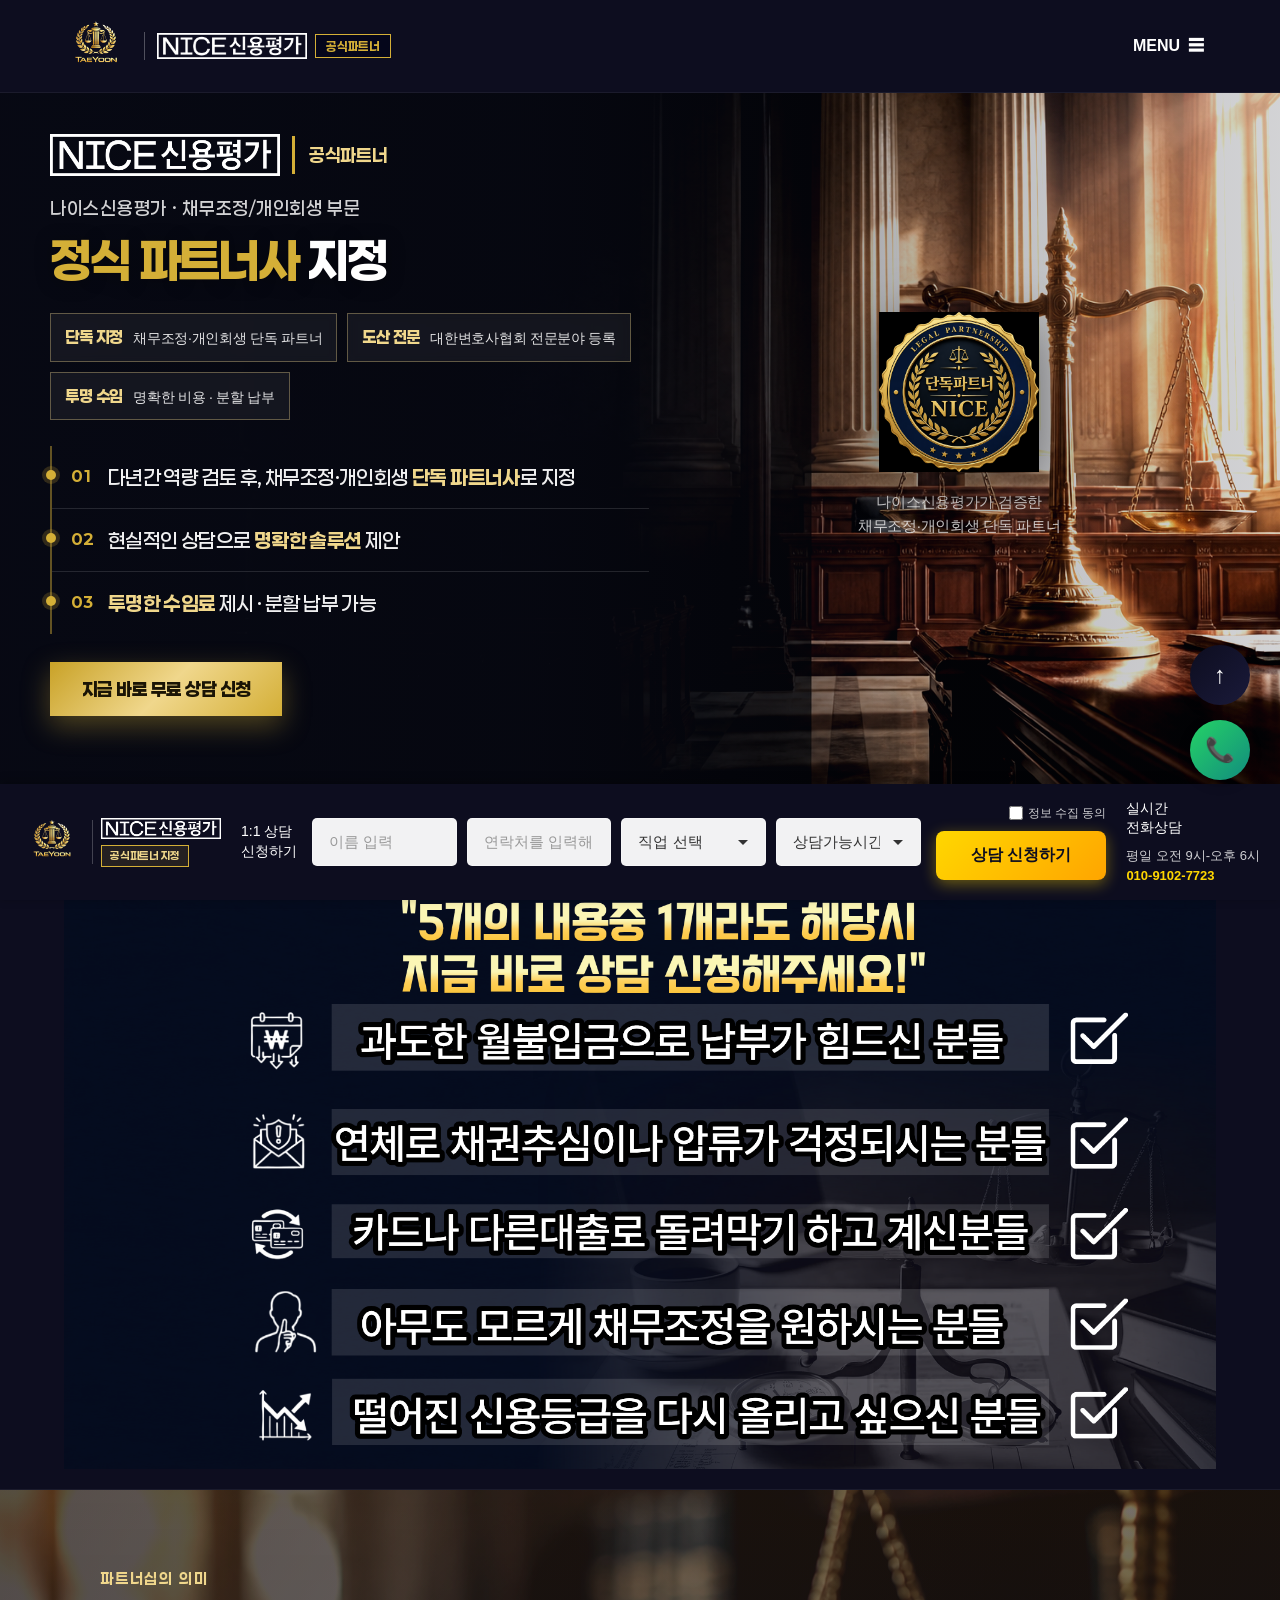
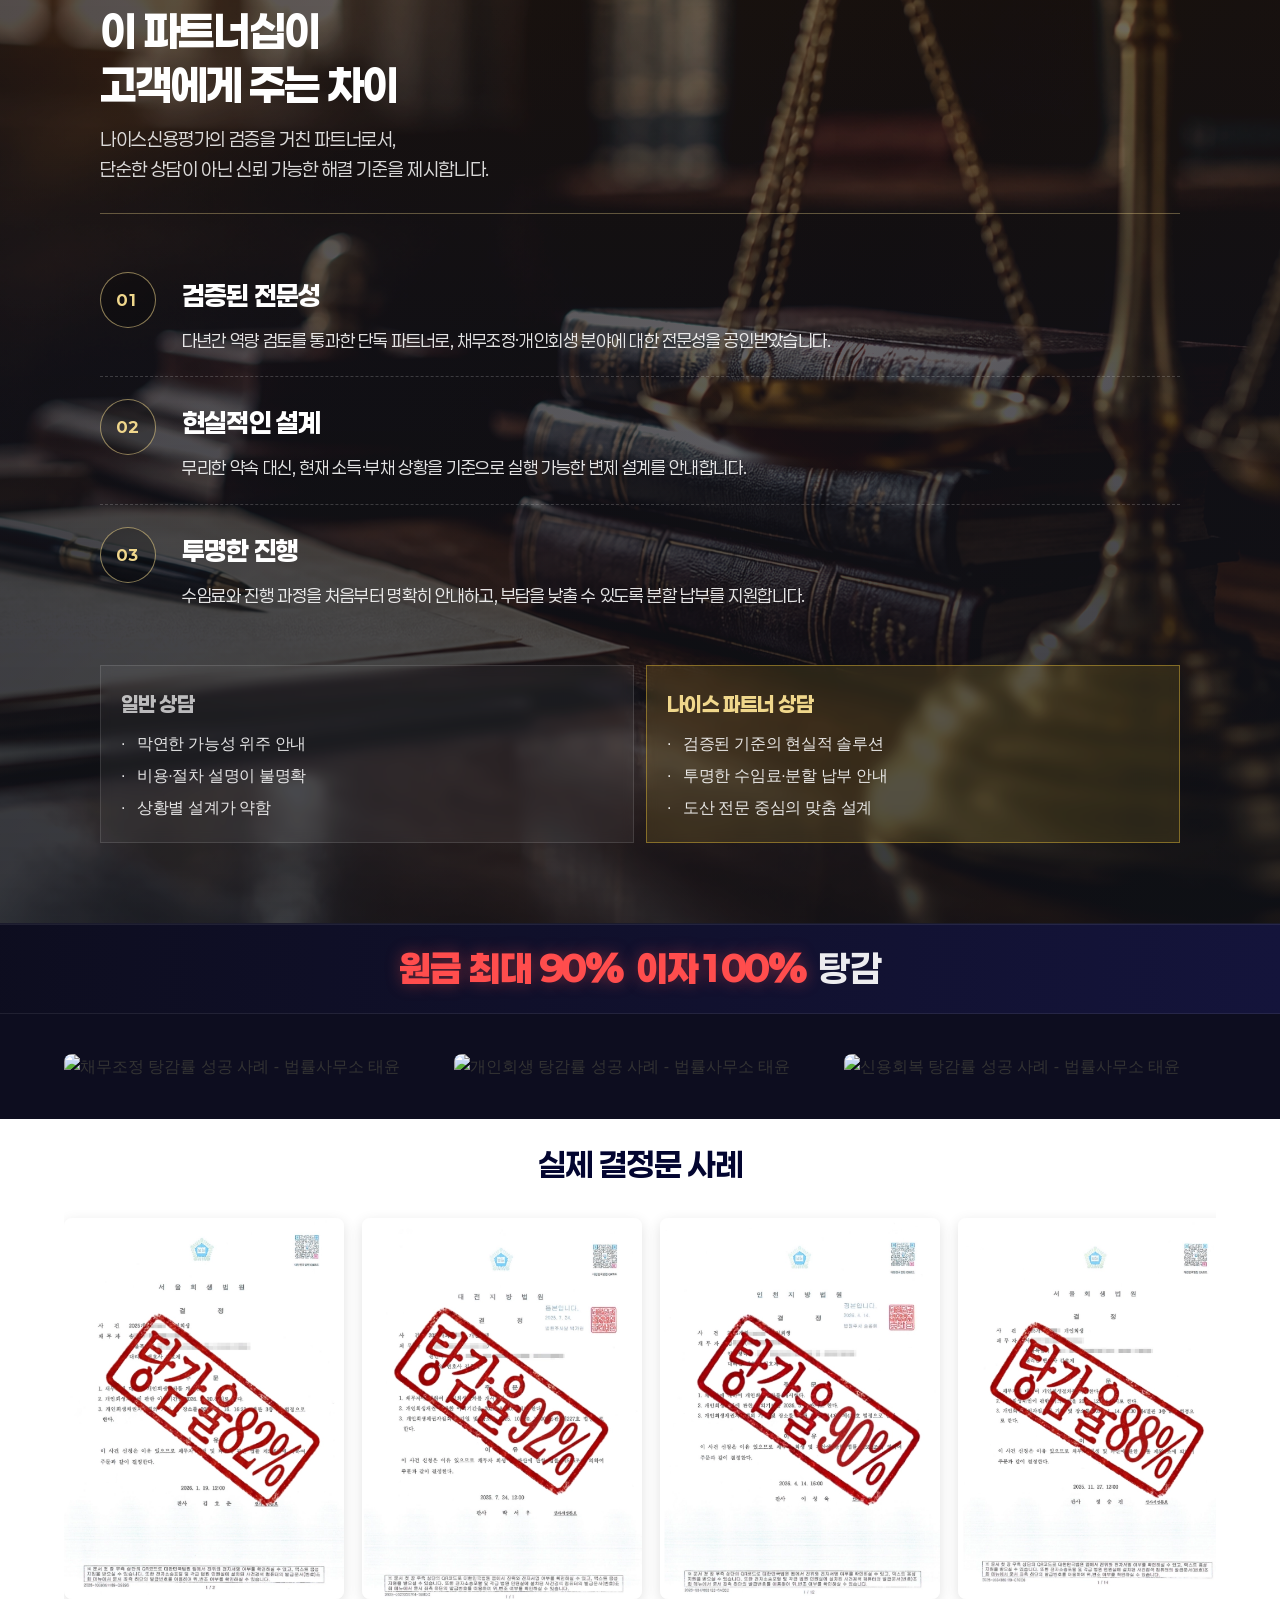
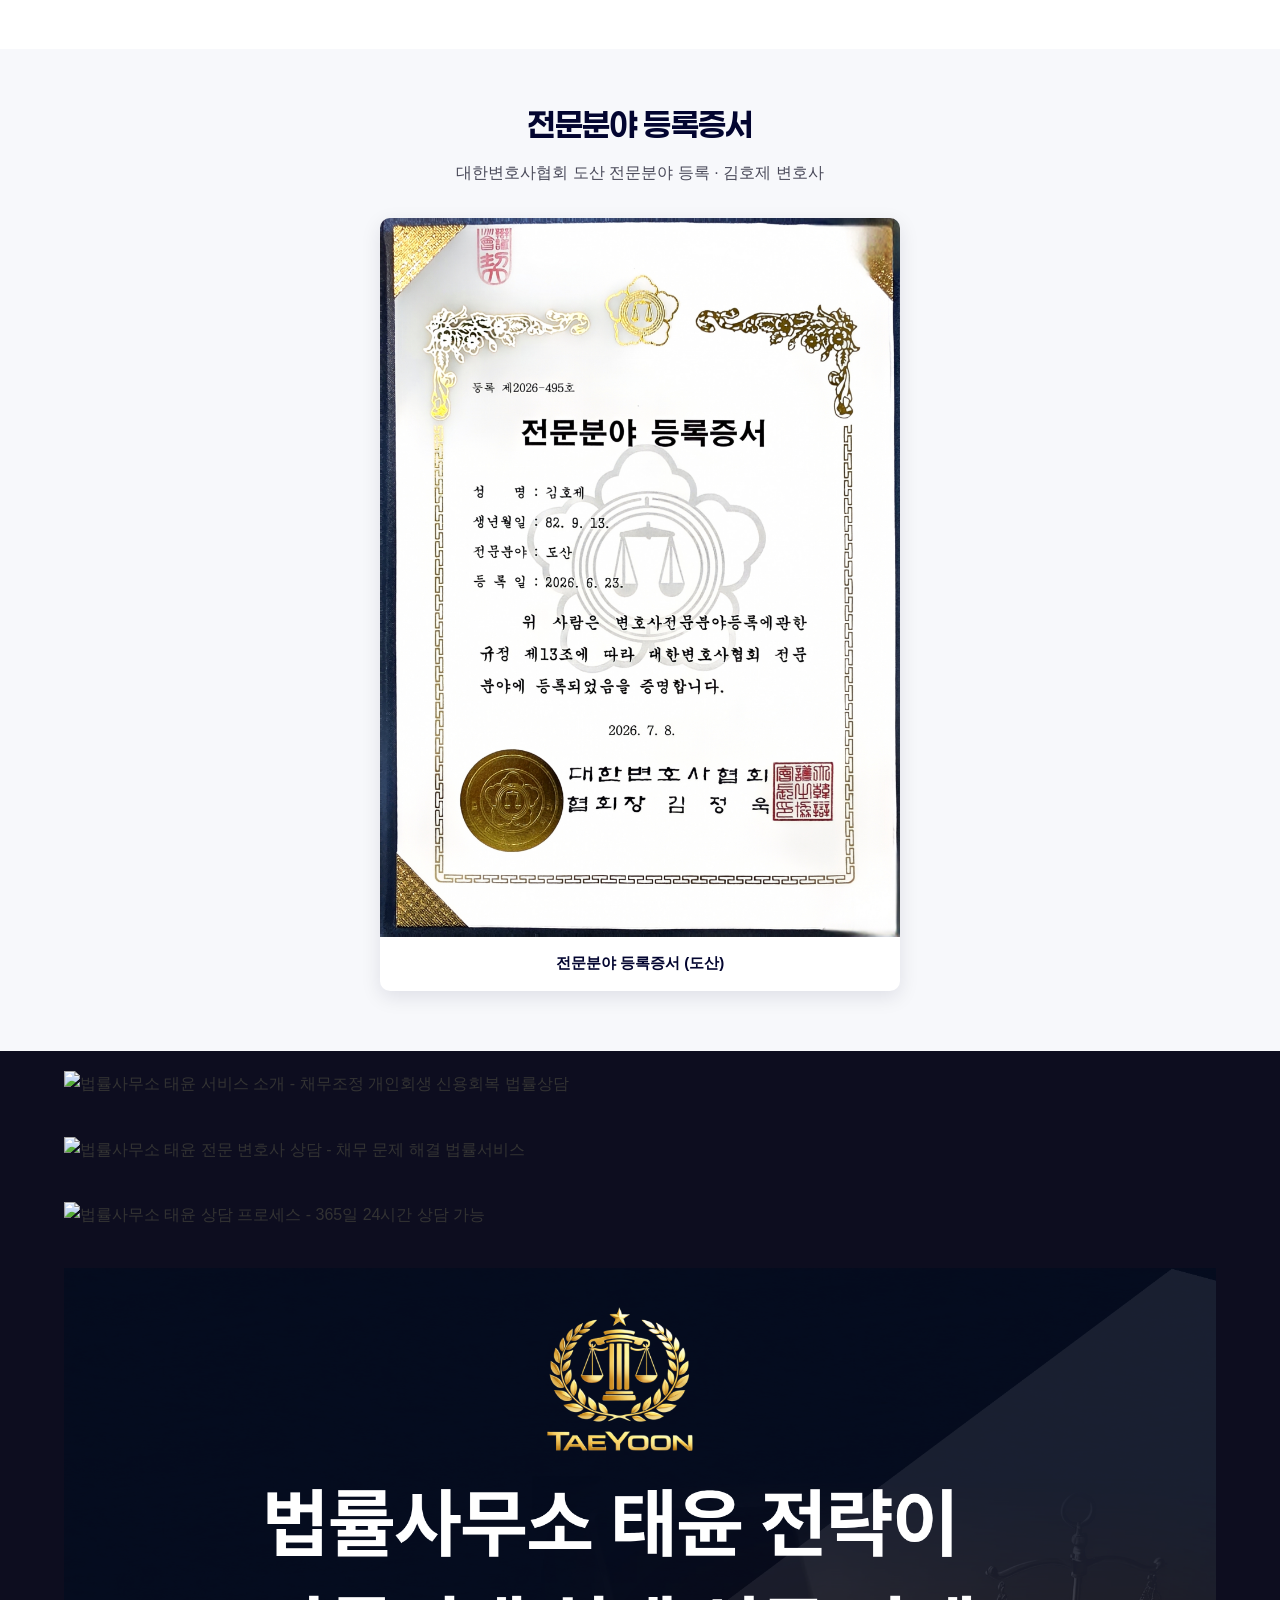
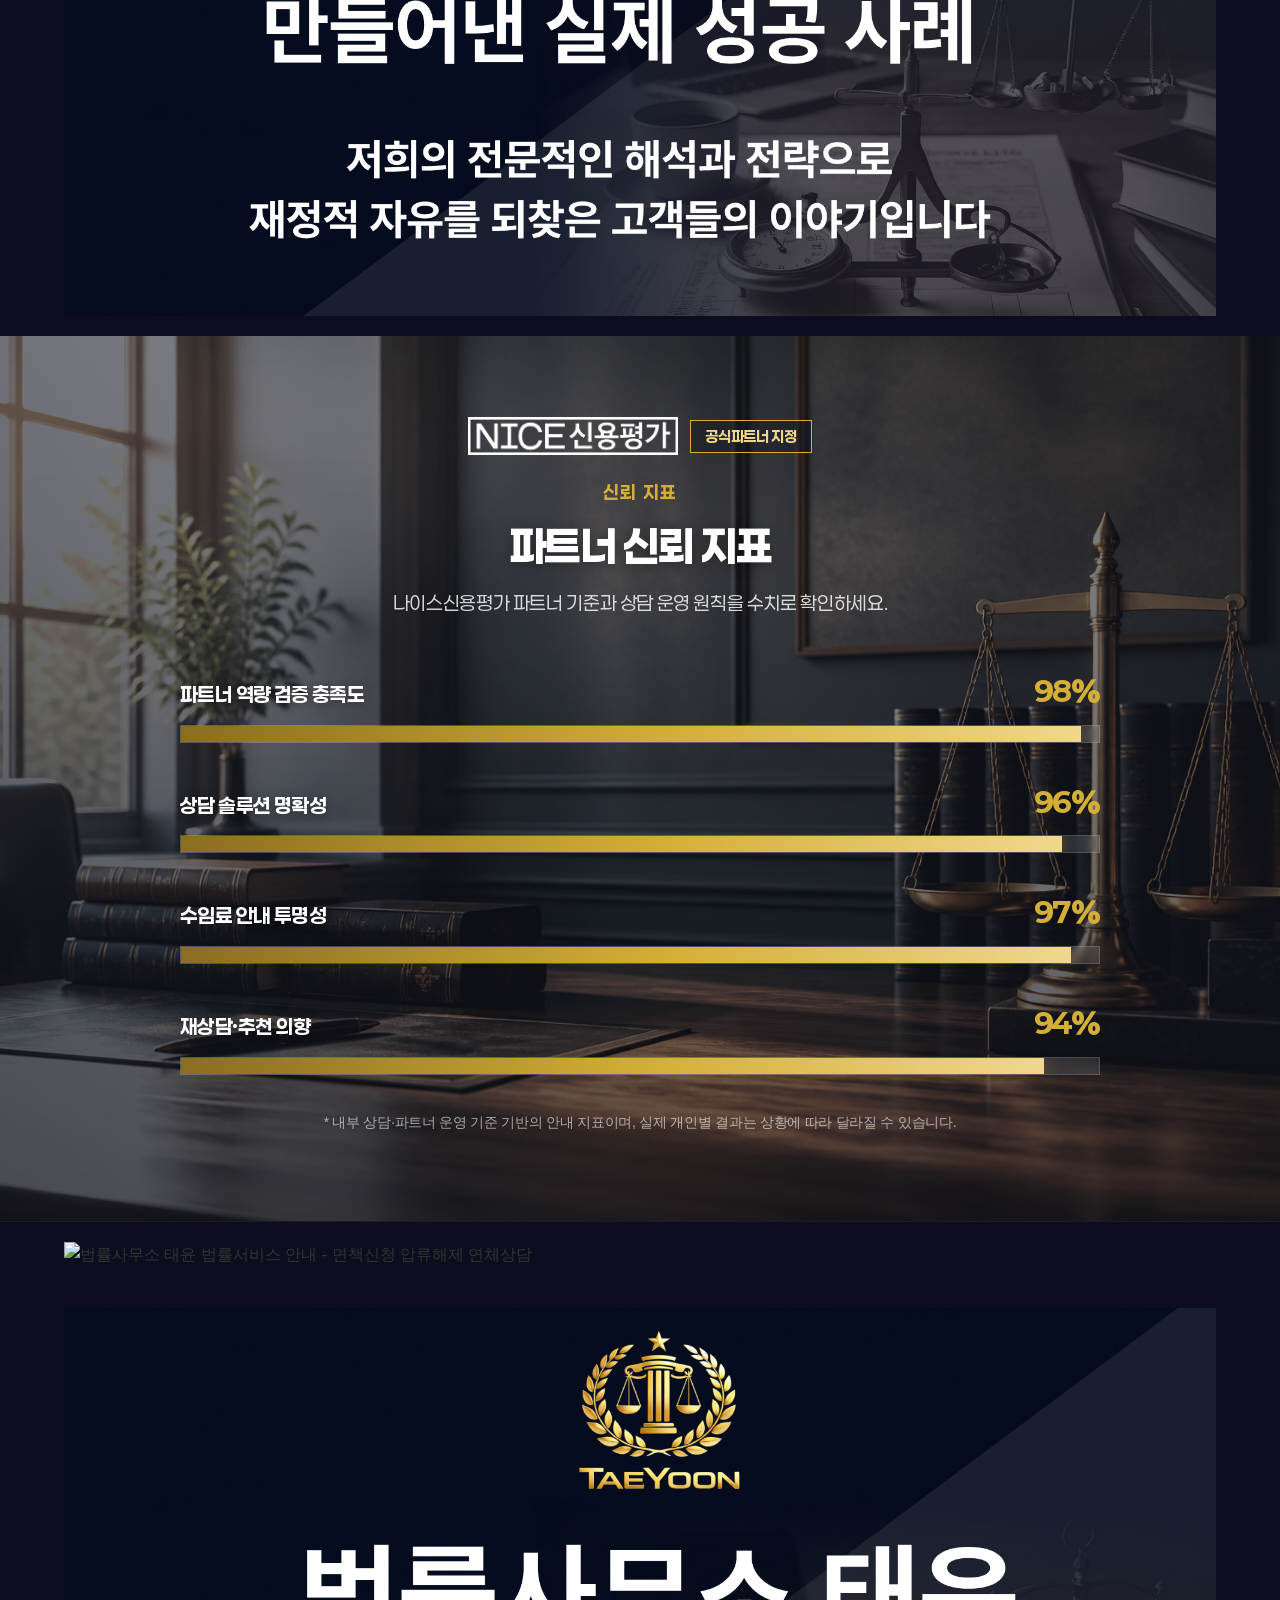
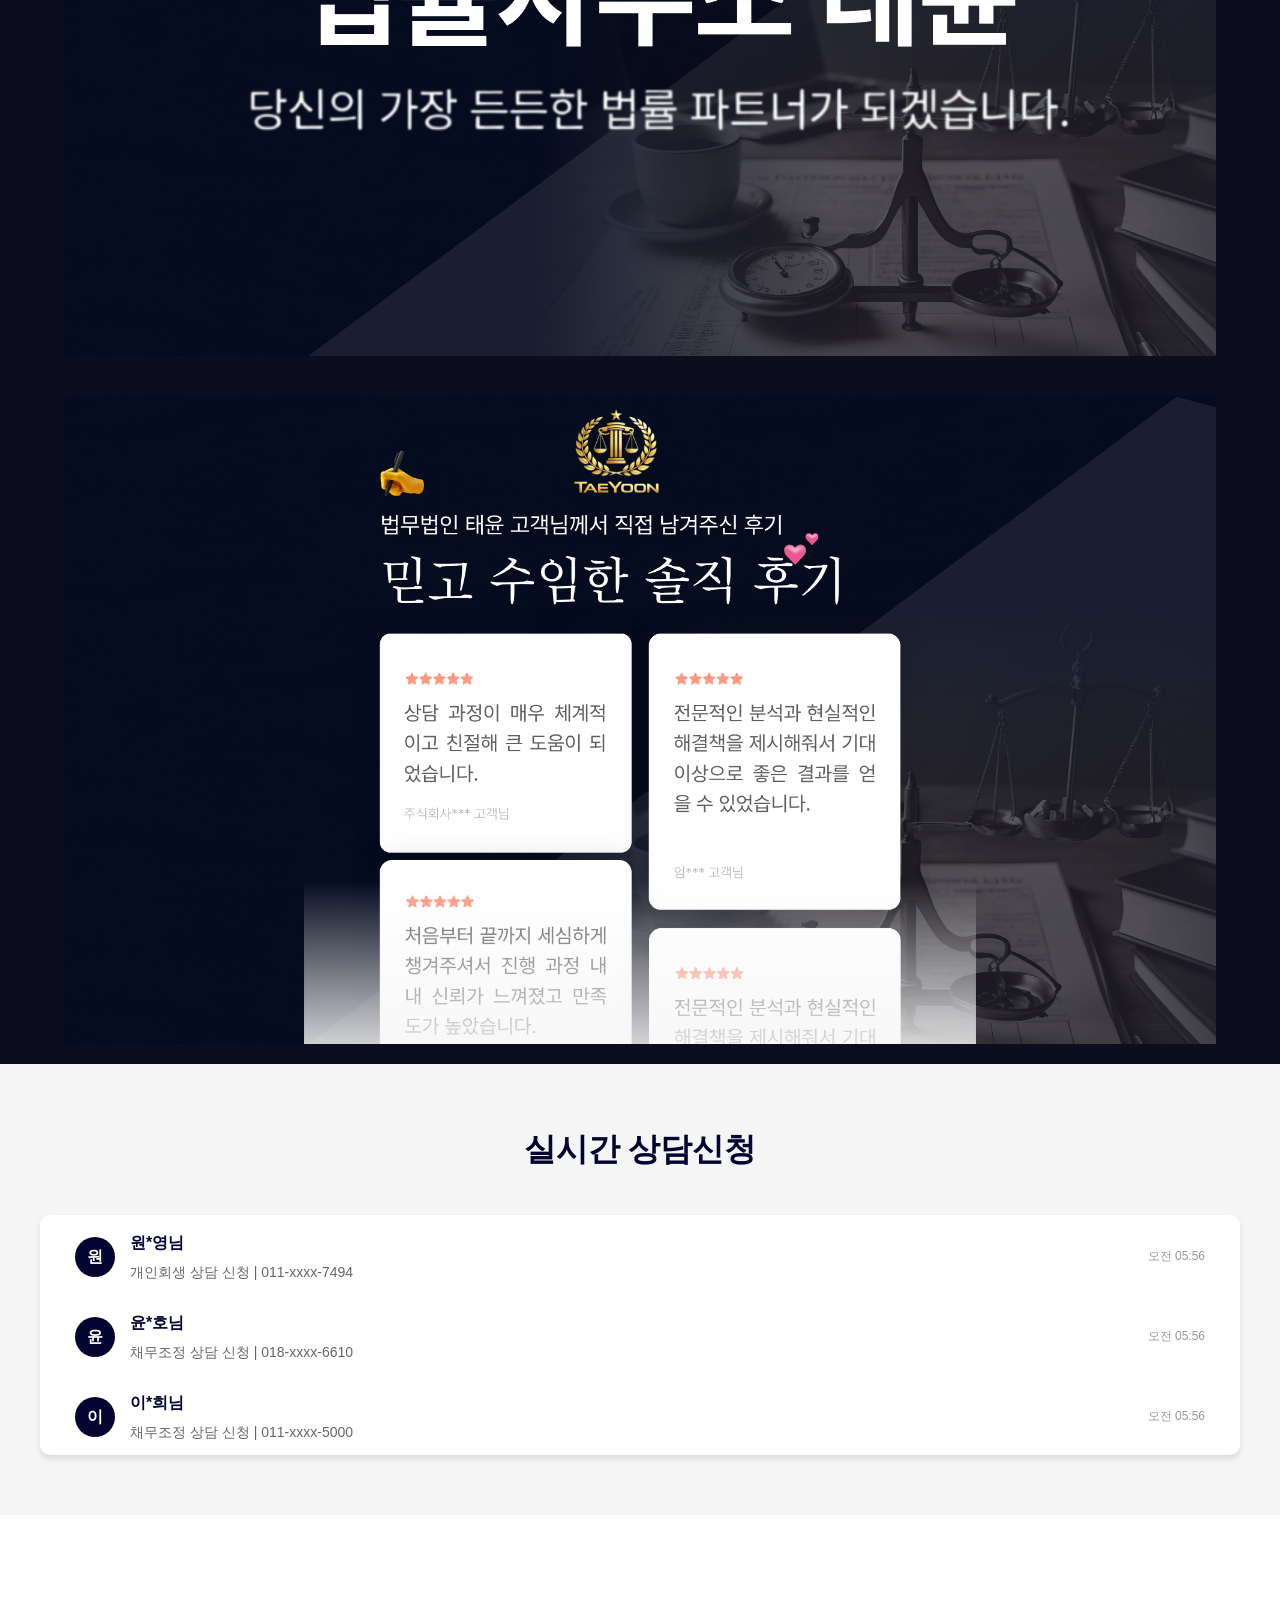
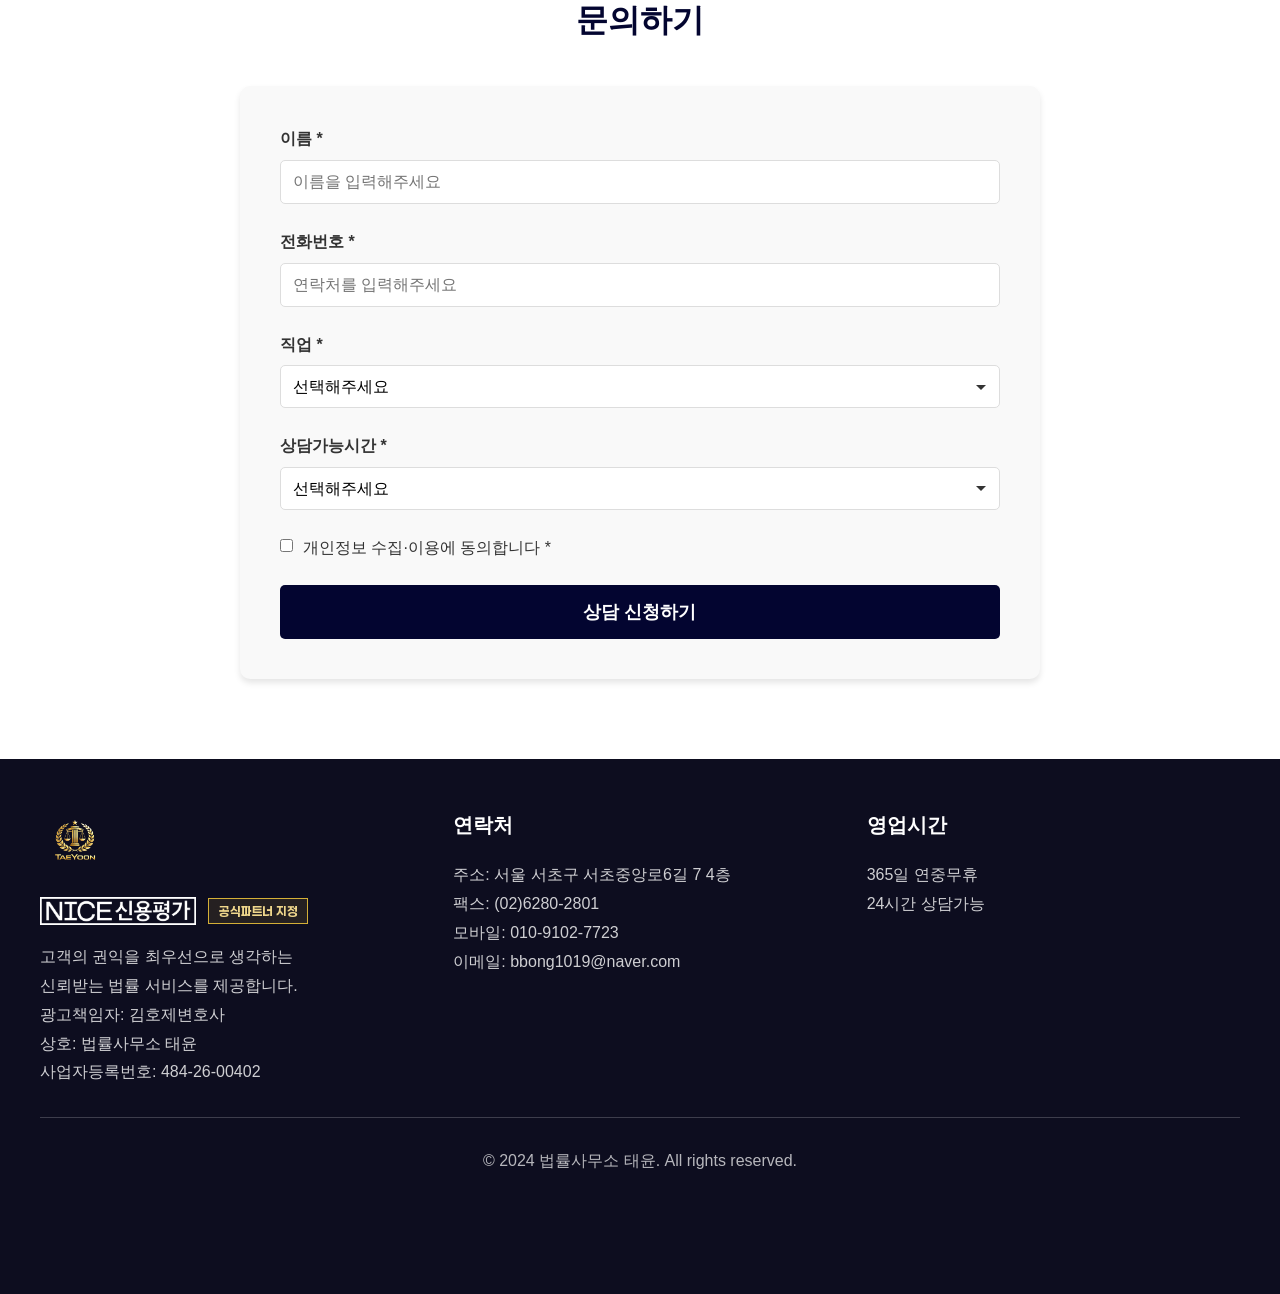
==== commit 0d81a3f8: "s" ====
--- a/index.html
+++ b/index.html
@@ -224,7 +224,7 @@
             background: transparent;
             box-shadow: none;
             z-index: 1000;
-            padding: 20px 0;
+            padding: 10px 0;
             transition: background 0.3s ease, box-shadow 0.3s ease;
         }
 
@@ -246,12 +246,12 @@
         .header-brand {
             display: flex;
             align-items: center;
-            gap: 14px;
+            gap: 12px;
             min-width: 0;
         }
 
         .logo {
-            height: 120px;
+            height: 72px;
             text-decoration: none;
             display: inline-block;
             flex-shrink: 0;
@@ -266,16 +266,16 @@
         .header-partner {
             display: flex;
             align-items: center;
-            gap: 10px;
+            gap: 8px;
             min-width: 0;
-            padding-left: 14px;
+            padding-left: 12px;
             border-left: 1px solid rgba(255, 255, 255, 0.28);
         }
 
         .header-partner-logo {
-            height: 36px;
+            height: 28px;
             width: auto;
-            max-width: 180px;
+            max-width: 150px;
             object-fit: contain;
             display: block;
         }
@@ -285,12 +285,12 @@
             align-items: center;
             justify-content: center;
             white-space: nowrap;
-            padding: 7px 12px;
+            padding: 5px 10px;
             border: 1px solid #d4af37;
             color: #d4af37;
             background: rgba(1, 2, 24, 0.55);
             font-family: 'Pretendard', 'Paperlogy', 'Malgun Gothic', '맑은 고딕', sans-serif;
-            font-size: 13px;
+            font-size: 12px;
             font-weight: 700;
             letter-spacing: -0.02em;
             line-height: 1;
@@ -521,7 +521,7 @@
         }
 
         .nice-partner-section--top {
-            padding-top: 70px;
+            padding-top: 40px;
         }
 
         .nice-partner-section::before {
@@ -2442,7 +2442,7 @@
             }
 
             header {
-                padding: 14px 0;
+                padding: 8px 0;
             }
 
             .hero-section {
--- a/css/nice-mobile.css
+++ b/css/nice-mobile.css
@@ -16,7 +16,7 @@
   }
 
   .logo {
-    height: 52px !important;
+    height: 48px !important;
   }
 
   .header-partner {
@@ -38,7 +38,7 @@
   }
 
   header {
-    padding: 14px 0 !important;
+    padding: 8px 0 !important;
   }
 
   /* ===== 정식 파트너사 지정 ===== */
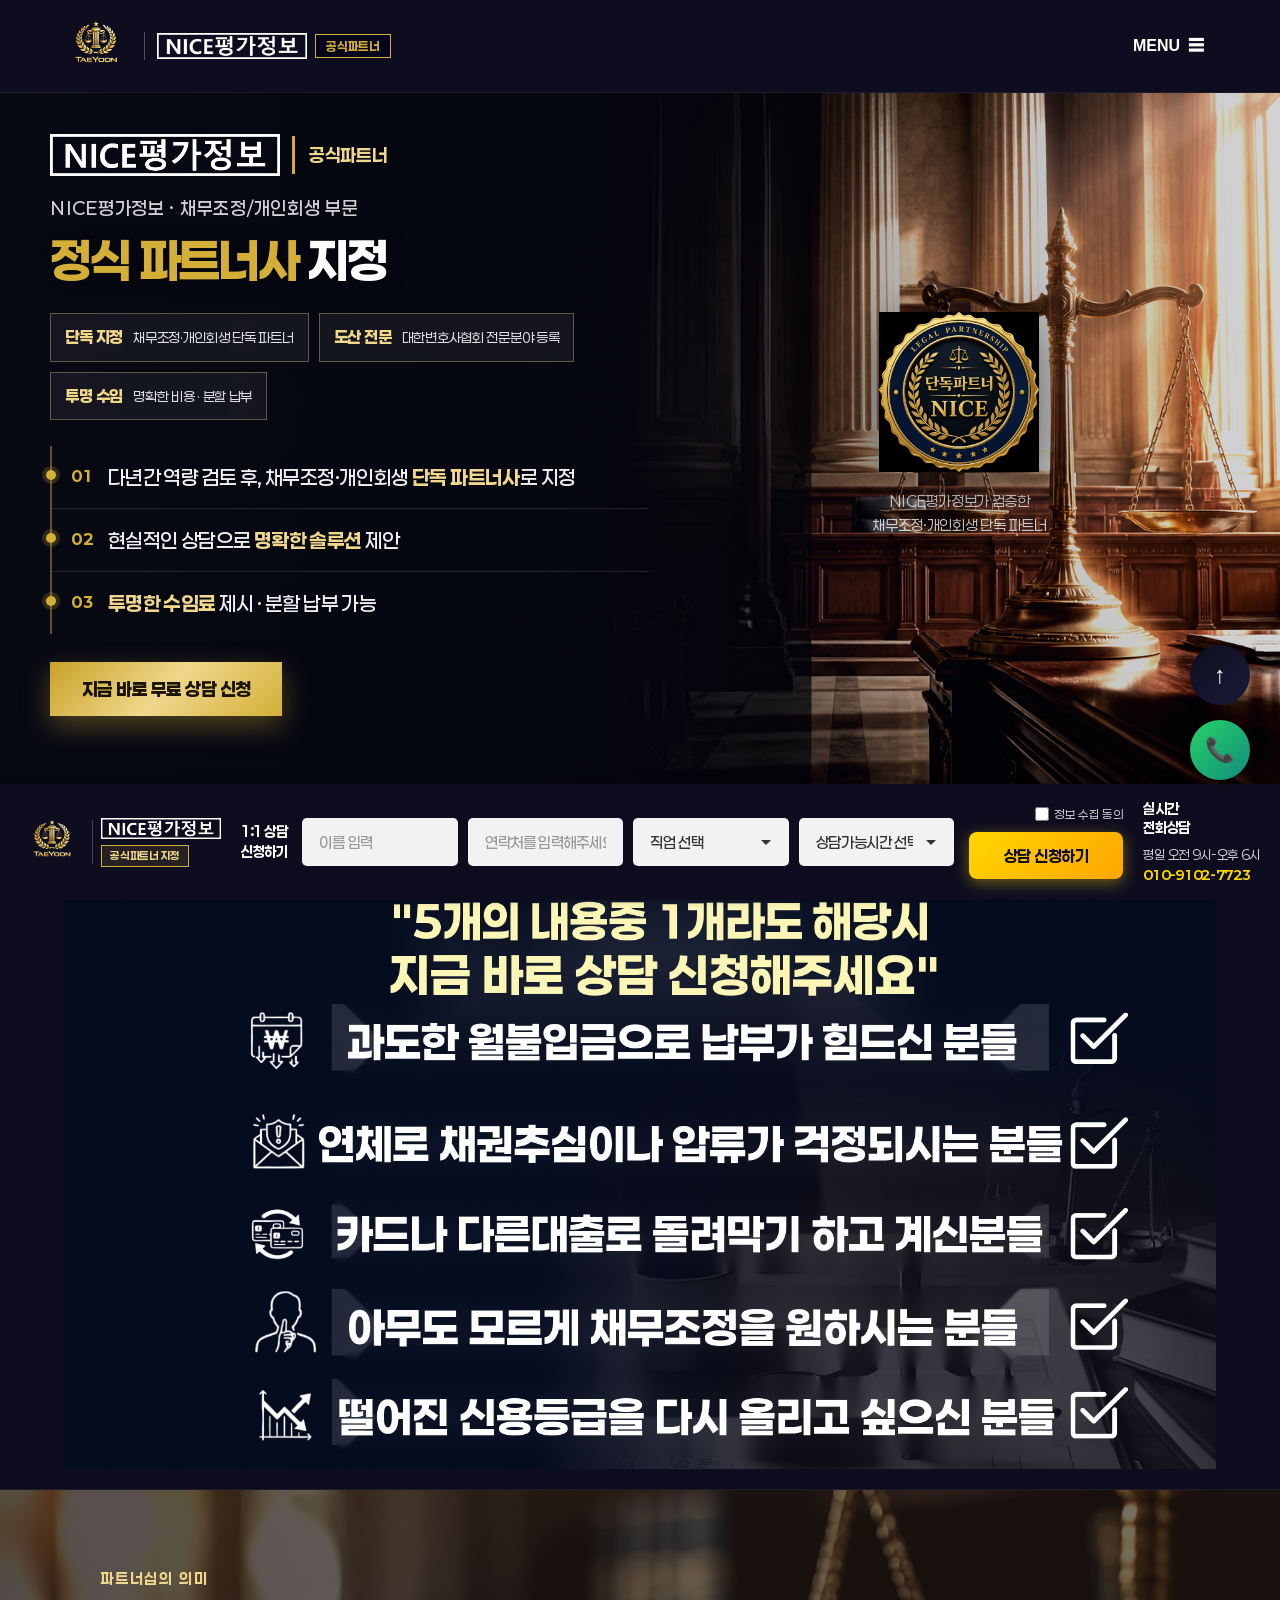
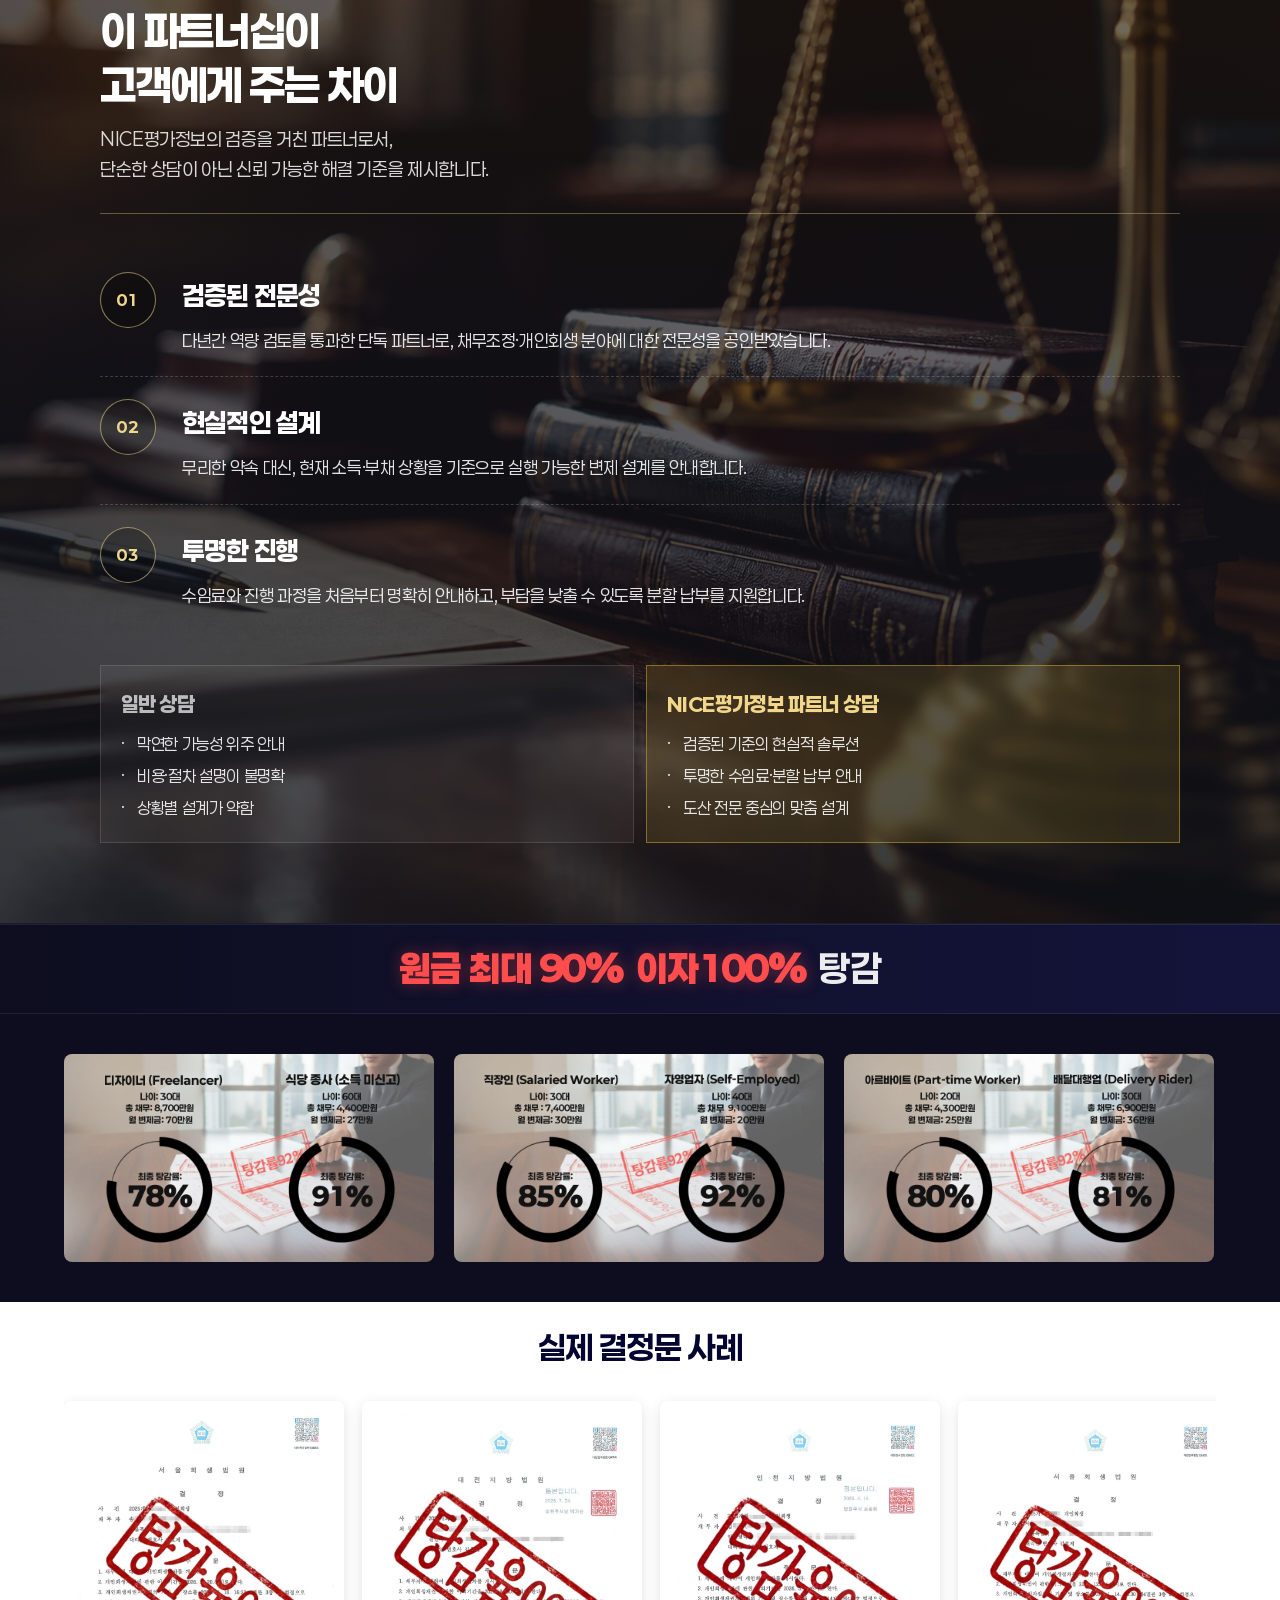
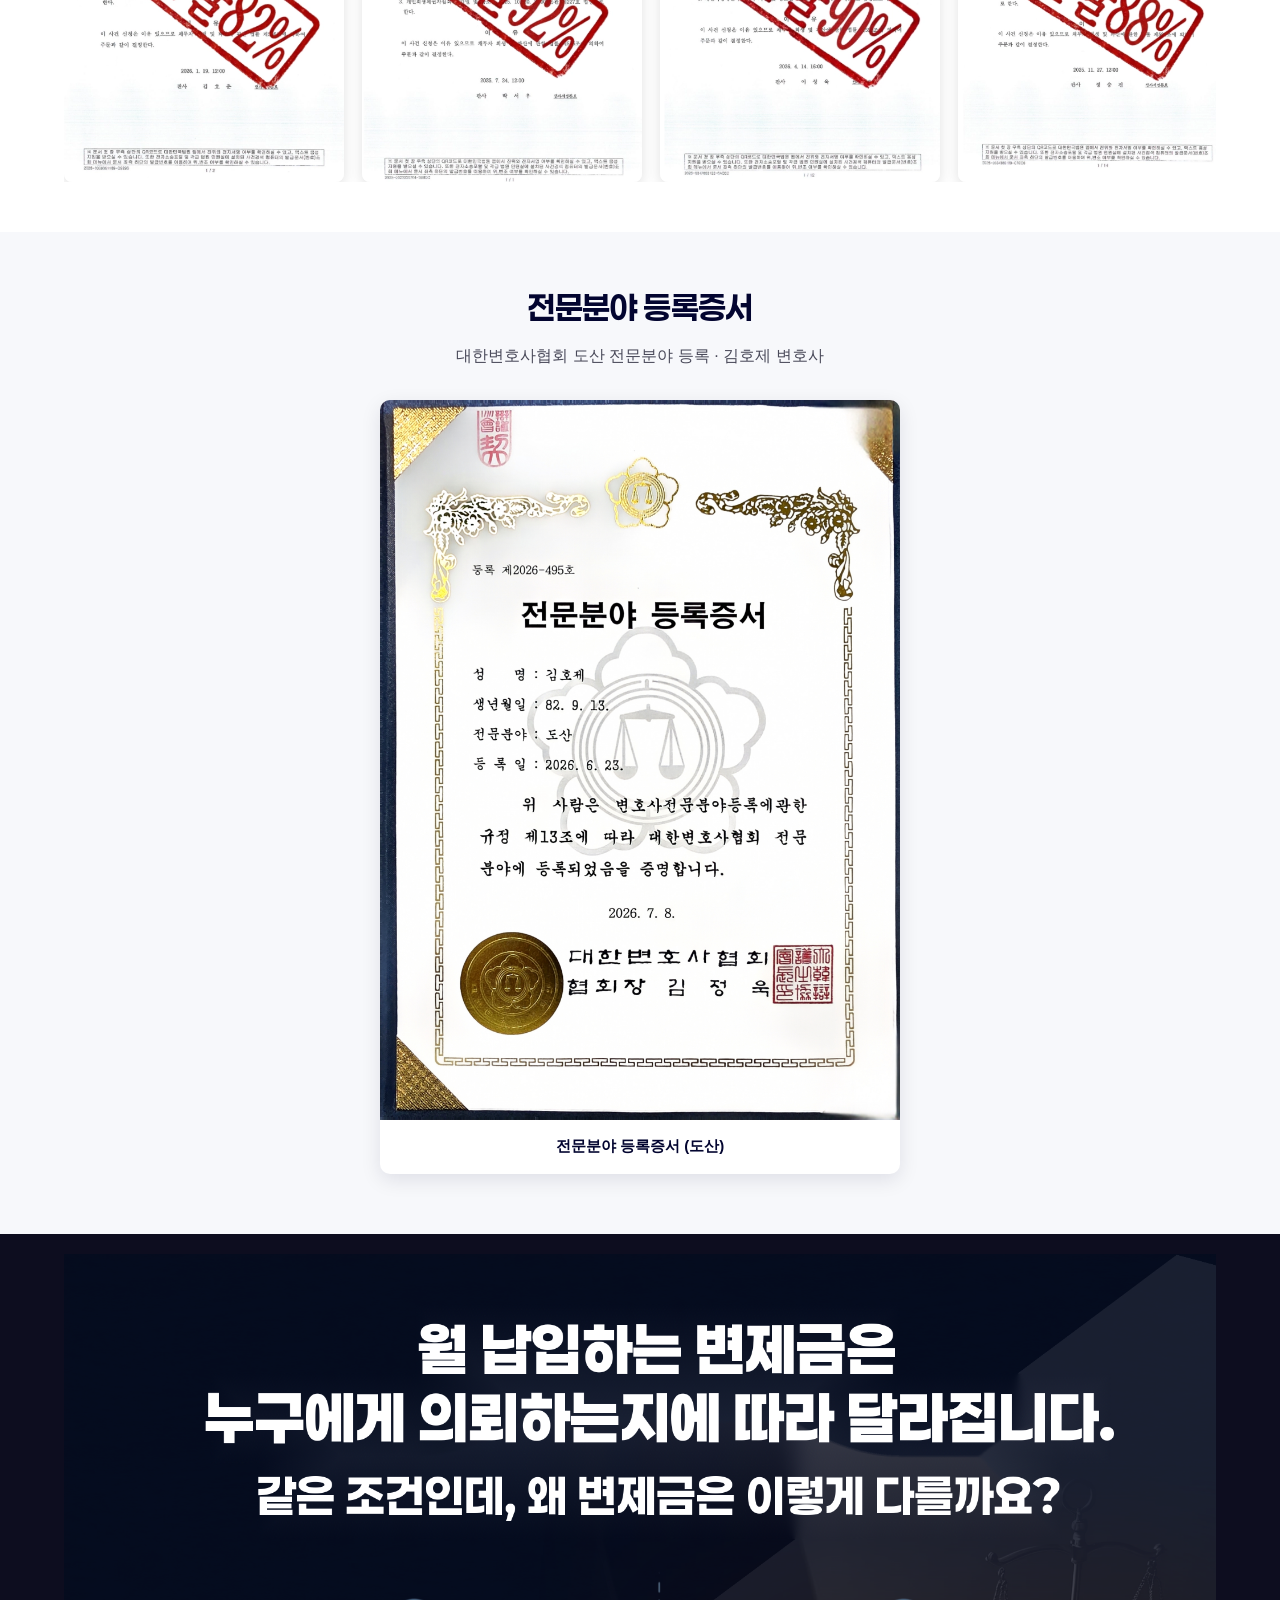
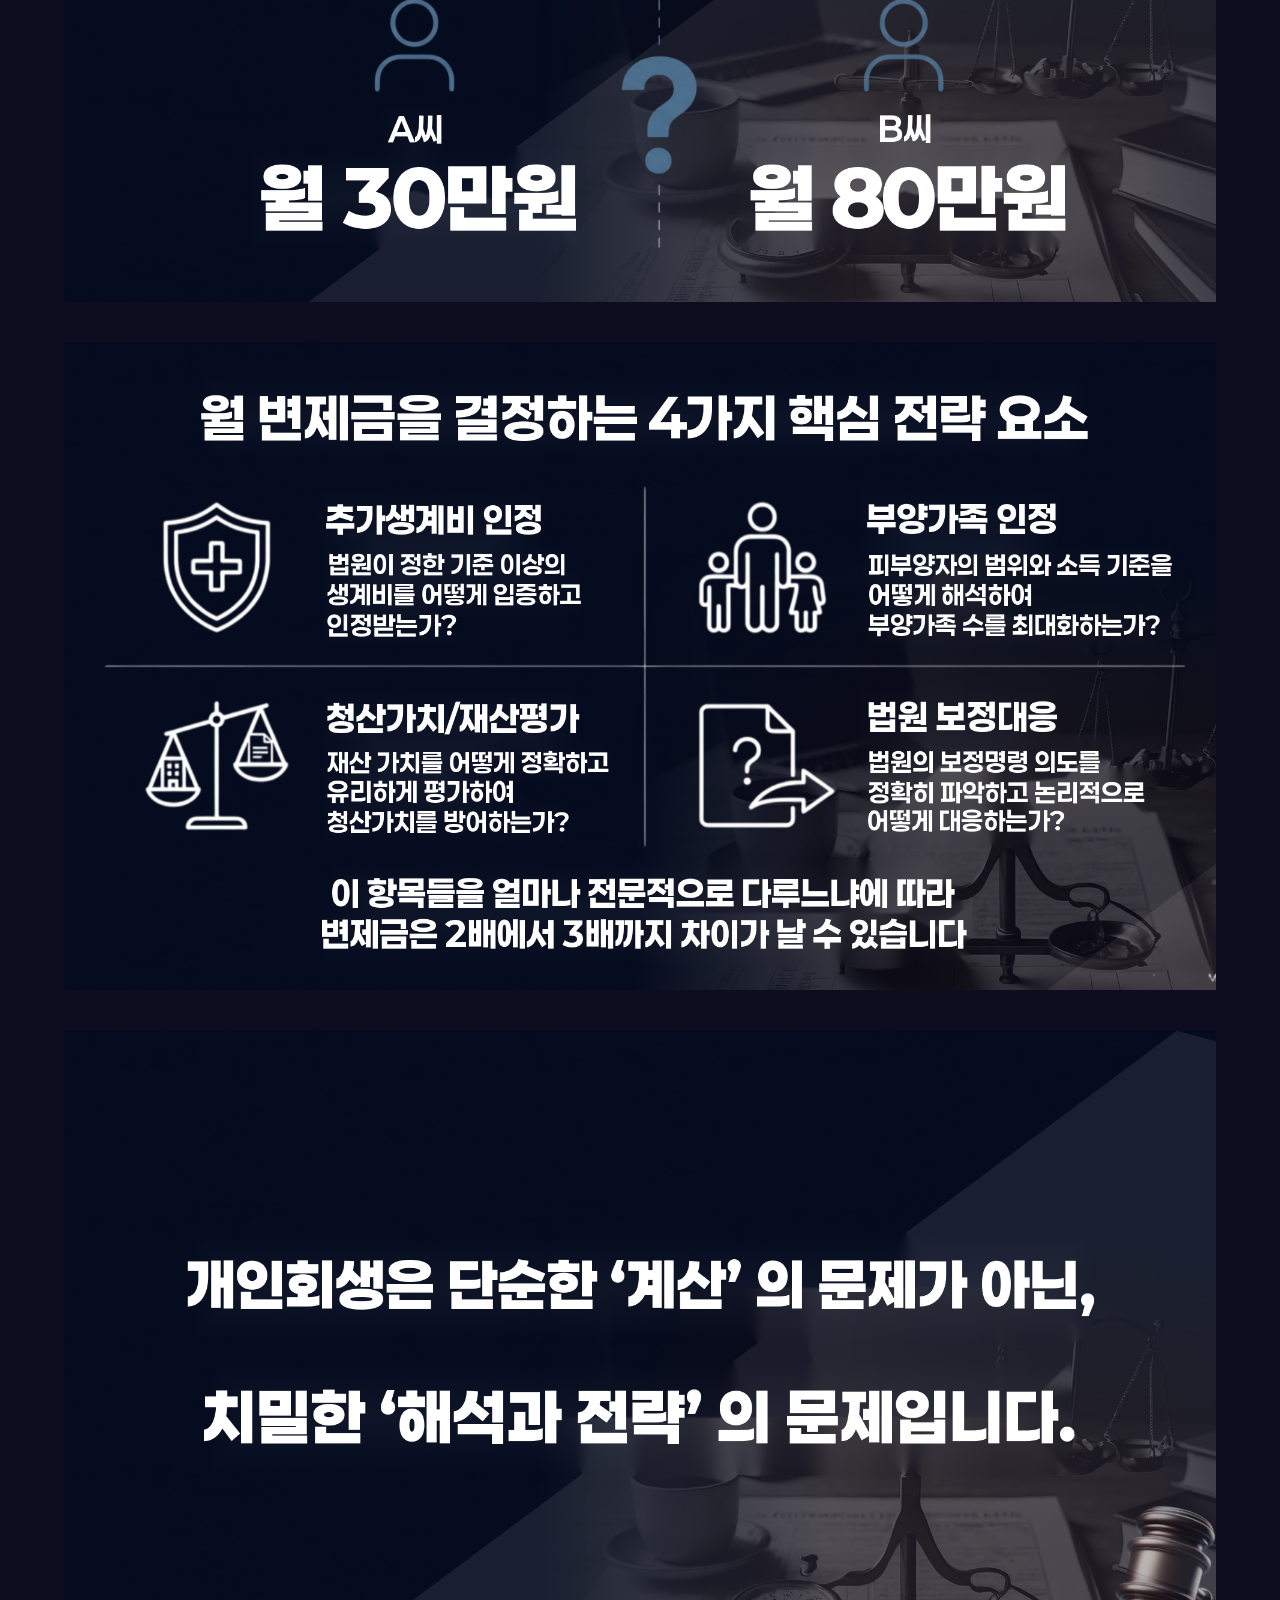
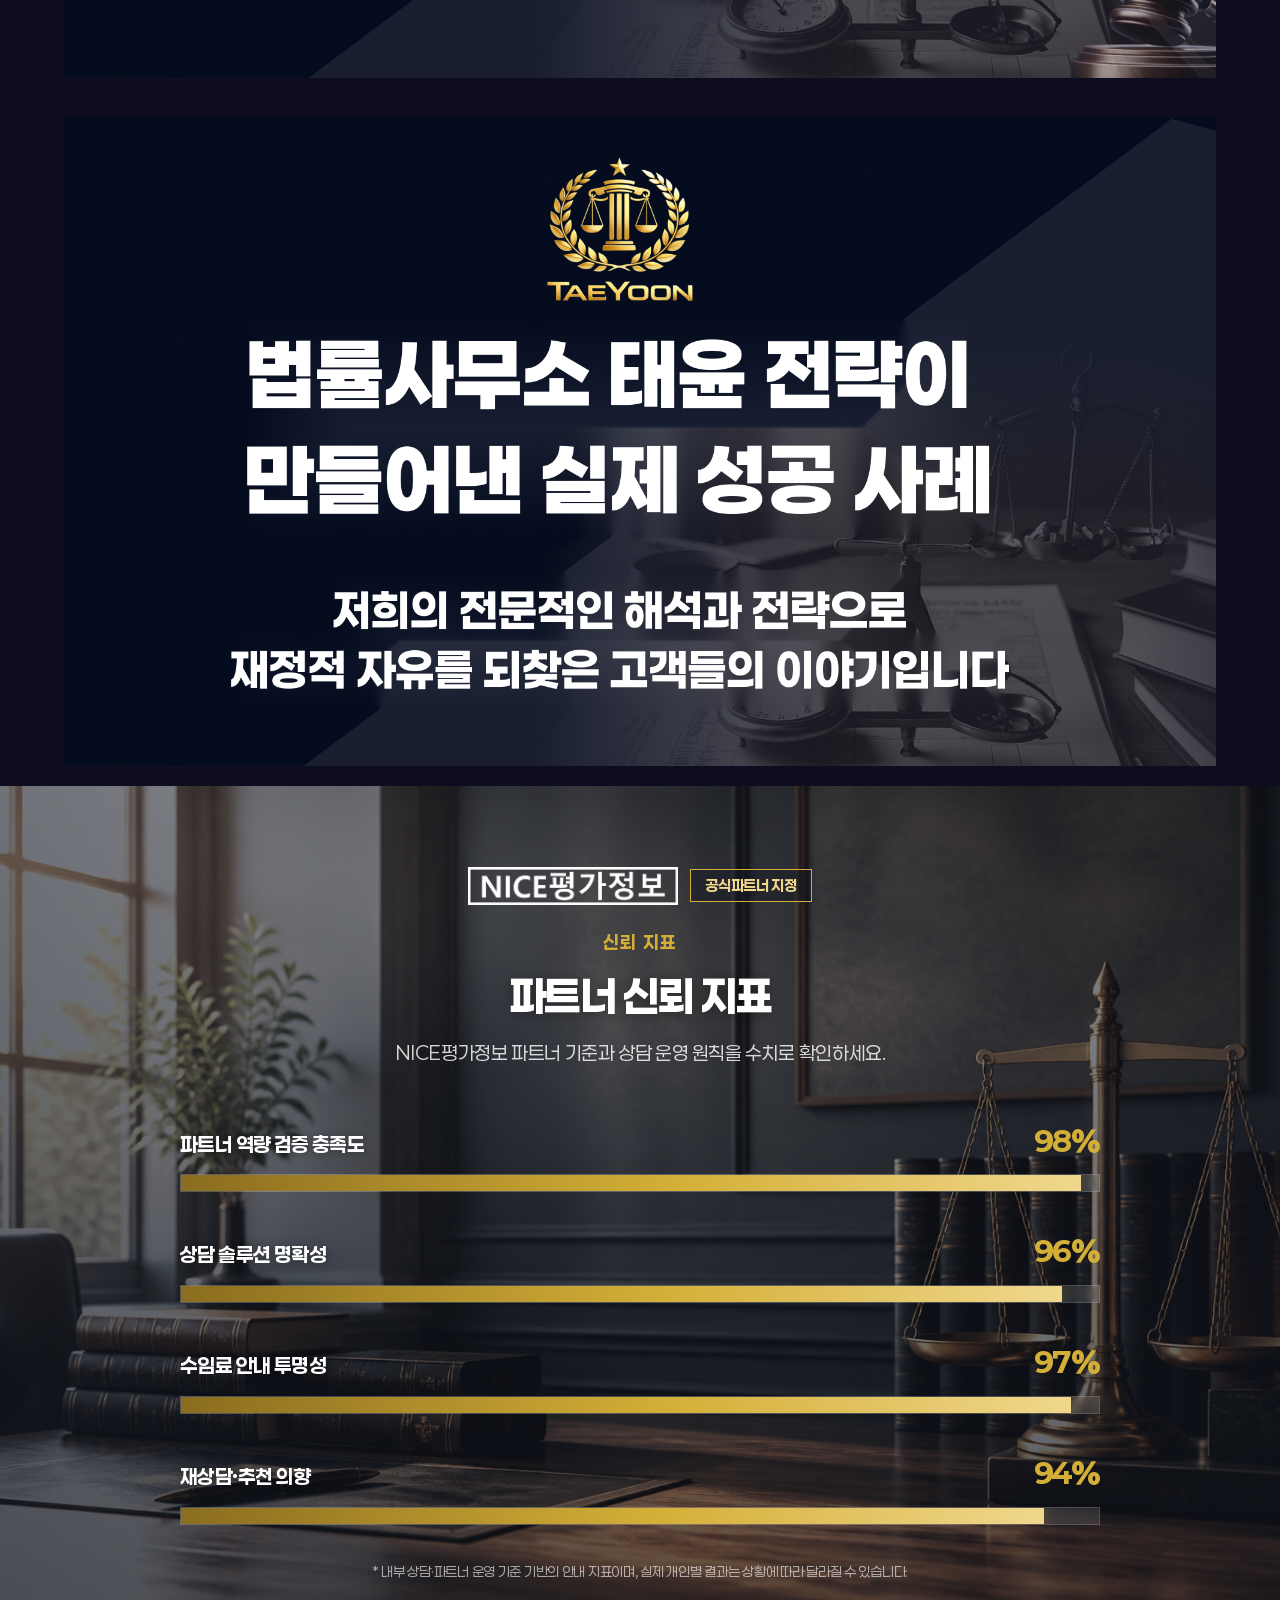
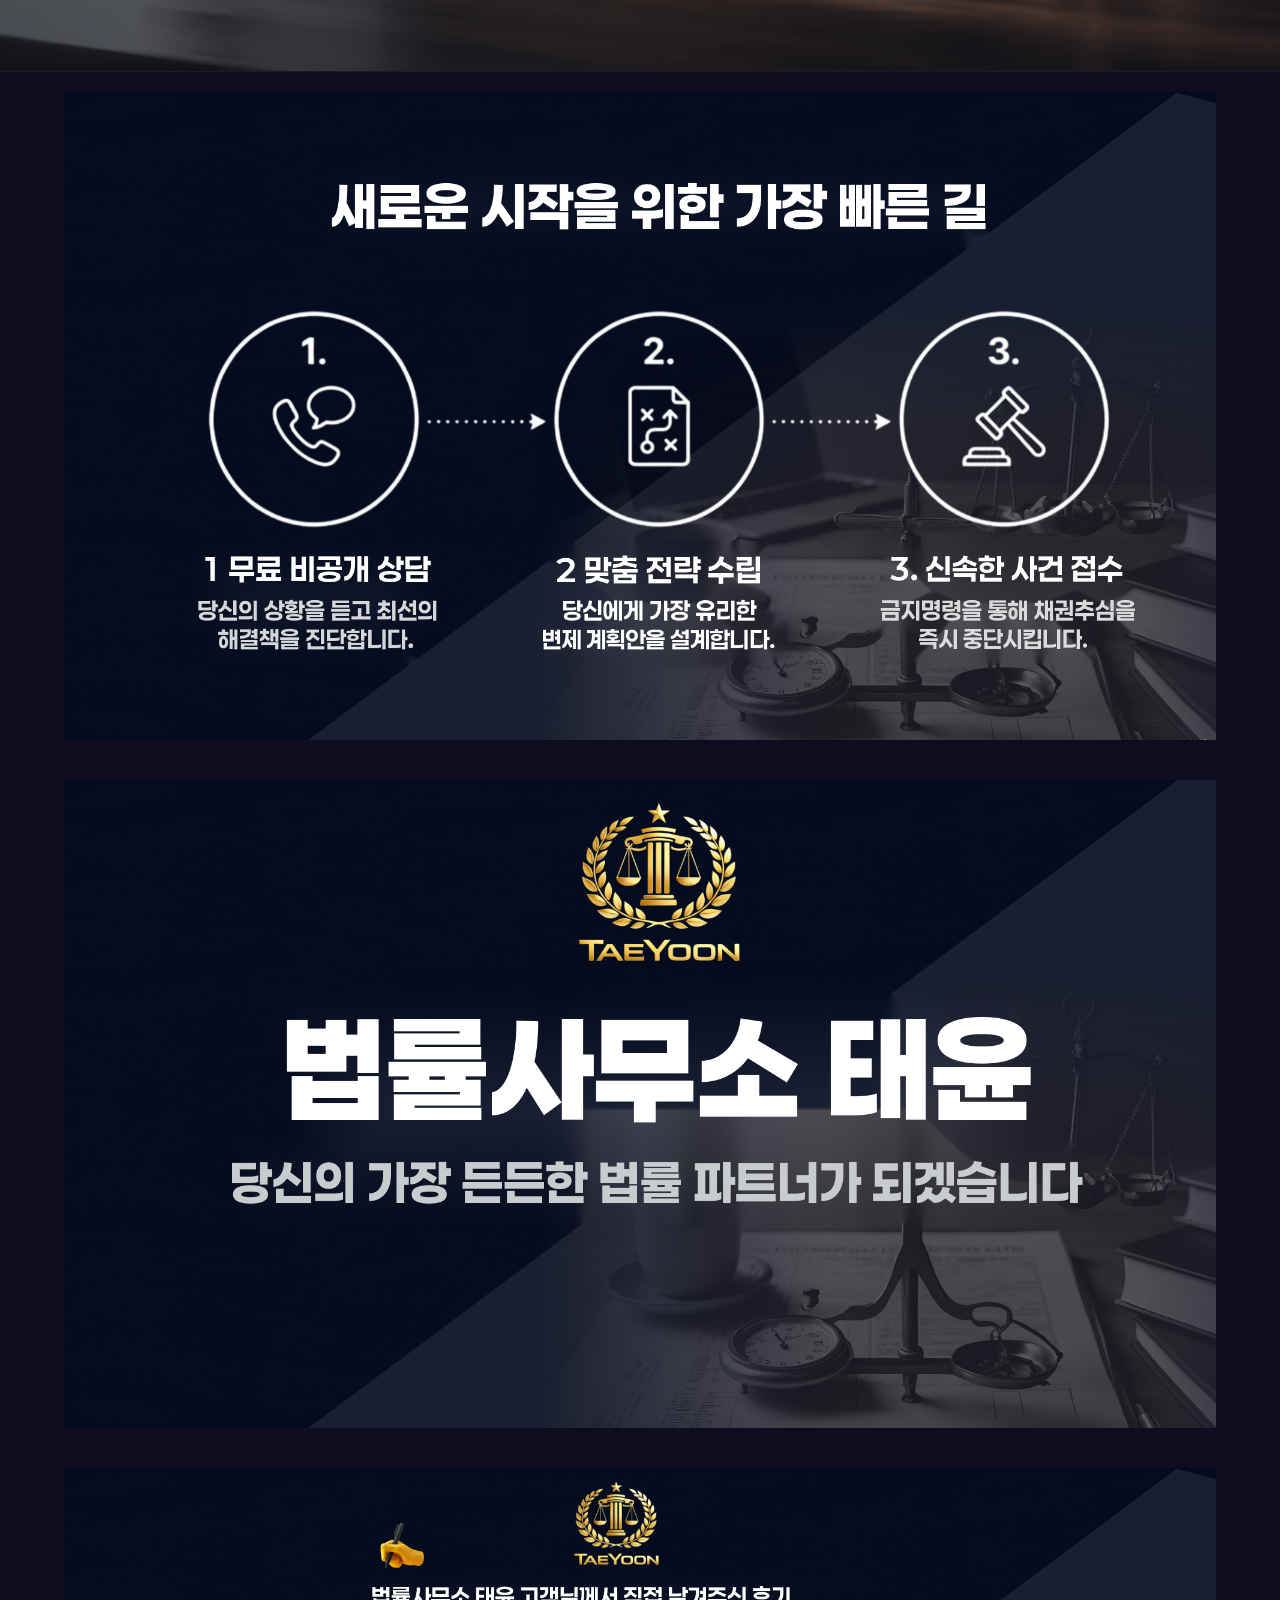
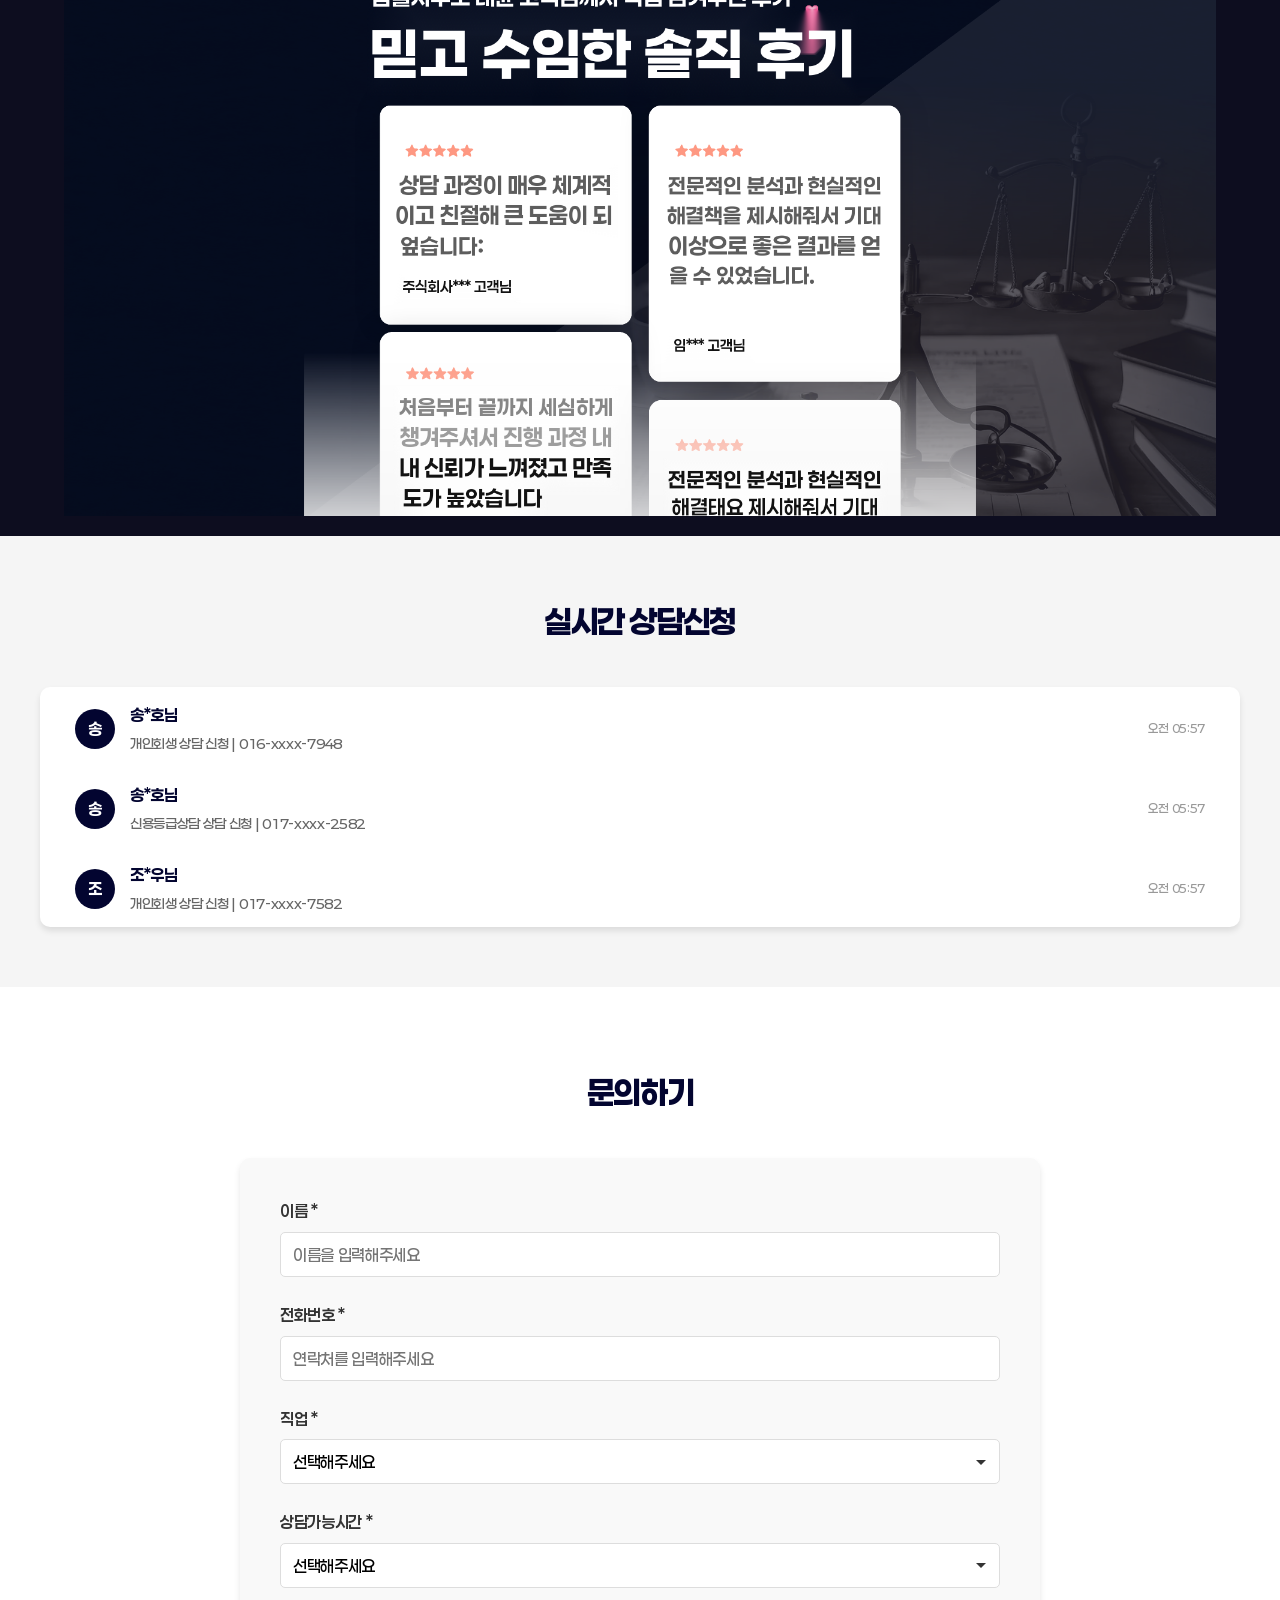
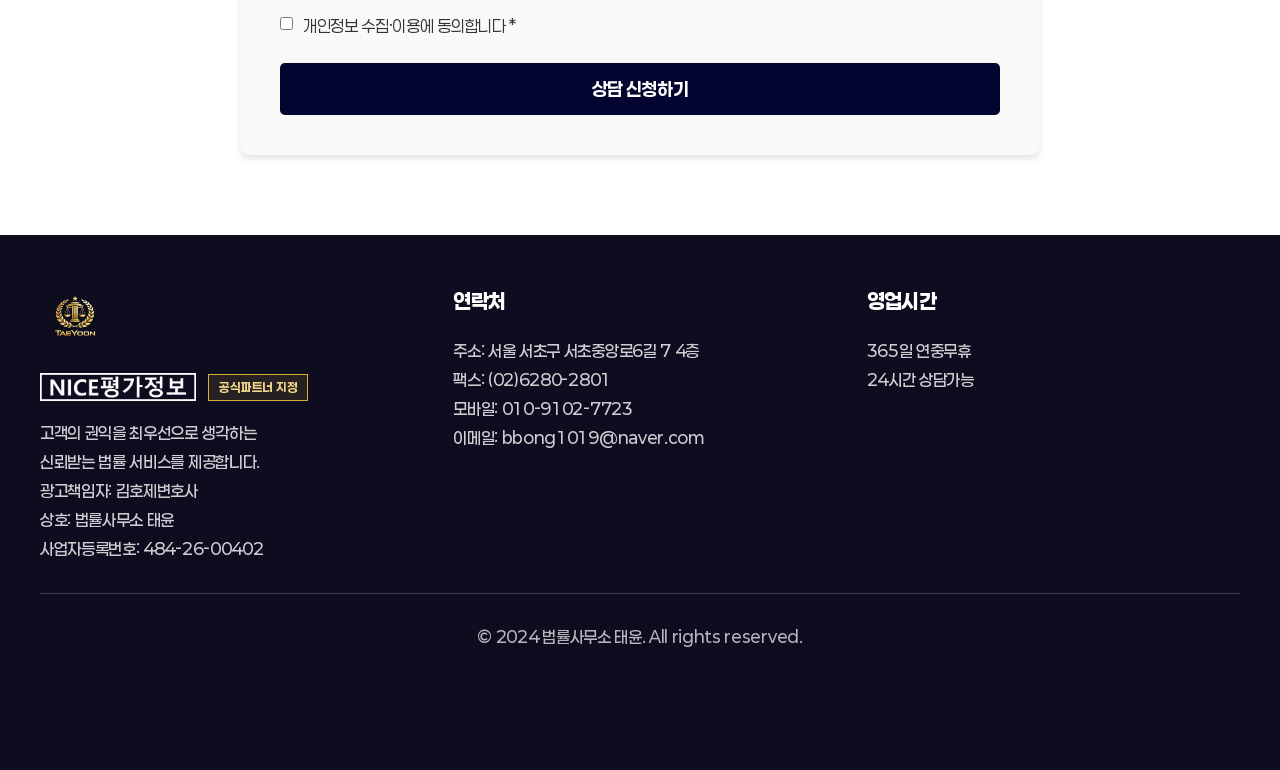
==== commit 58be6f37: "NICE평가정보 표기와 Paperlogy 글꼴을 사이트 전반에 맞춥니다. Co-authored-by: Cursor <cursoragent@cursor.com>" ====
--- a/index.html
+++ b/index.html
@@ -209,6 +209,11 @@
             scroll-behavior: smooth;
         }
 
+        :root {
+            --font-title: 'Paperlogy', 'Pretendard', 'Malgun Gothic', '맑은 고딕', sans-serif;
+            --font-body: 'Paperlogy', 'Pretendard', 'Malgun Gothic', '맑은 고딕', sans-serif;
+        }
+
         body {
             font-family: 'Malgun Gothic', '맑은 고딕', sans-serif;
             line-height: 1.6;
@@ -289,7 +294,7 @@
             border: 1px solid #d4af37;
             color: #d4af37;
             background: rgba(1, 2, 24, 0.55);
-            font-family: 'Pretendard', 'Paperlogy', 'Malgun Gothic', '맑은 고딕', sans-serif;
+            font-family: var(--font-body);
             font-size: 12px;
             font-weight: 700;
             letter-spacing: -0.02em;
@@ -507,7 +512,7 @@
             }
         }
 
-        /* 나이스신용평가 파트너 — 히어로 아래 독립 섹션 */
+        /* NICE평가정보 파트너 — 히어로 아래 독립 섹션 */
         .nice-partner-section {
             position: relative;
             width: 100%;
@@ -603,7 +608,7 @@
             border-right: none;
             border-bottom: none;
             color: #f0d78c;
-            font-family: 'Pretendard', 'Paperlogy', 'Malgun Gothic', '맑은 고딕', sans-serif;
+            font-family: var(--font-body);
             font-size: 18px;
             font-weight: 700;
             letter-spacing: -0.02em;
@@ -615,7 +620,7 @@
         .nice-partner-kicker {
             margin: 0 0 10px;
             color: rgba(255, 255, 255, 0.82);
-            font-family: 'Pretendard', 'Paperlogy', 'Malgun Gothic', '맑은 고딕', sans-serif;
+            font-family: var(--font-body);
             font-size: 18px;
             font-weight: 500;
             letter-spacing: 0.04em;
@@ -669,7 +674,7 @@
         .nice-partner-highlights span {
             display: inline;
             color: rgba(255, 255, 255, 0.88);
-            font-family: 'Pretendard', 'Malgun Gothic', '맑은 고딕', sans-serif;
+            font-family: var(--font-body);
             font-size: 14px;
             line-height: 1.4;
             letter-spacing: -0.02em;
@@ -699,7 +704,7 @@
             border: none;
             border-bottom: 1px solid rgba(255, 255, 255, 0.12);
             color: rgba(255, 255, 255, 0.94);
-            font-family: 'Pretendard', 'Paperlogy', 'Malgun Gothic', '맑은 고딕', sans-serif;
+            font-family: var(--font-body);
             font-size: 20px;
             font-weight: 500;
             letter-spacing: -0.03em;
@@ -771,7 +776,7 @@
         .nice-partner-visual-note {
             margin: 0;
             color: rgba(255, 255, 255, 0.78);
-            font-family: 'Pretendard', 'Malgun Gothic', '맑은 고딕', sans-serif;
+            font-family: var(--font-body);
             font-size: 15px;
             line-height: 1.55;
             text-align: center;
@@ -831,7 +836,7 @@
             writing-mode: horizontal-tb;
             transform: none;
             color: #f0d78c;
-            font-family: 'Pretendard', 'Paperlogy', 'Malgun Gothic', '맑은 고딕', sans-serif;
+            font-family: var(--font-body);
             font-size: 15px;
             font-weight: 700;
             letter-spacing: 0.12em;
@@ -852,7 +857,7 @@
             margin: 0;
             max-width: 680px;
             color: rgba(255, 255, 255, 0.84);
-            font-family: 'Pretendard', 'Paperlogy', 'Malgun Gothic', '맑은 고딕', sans-serif;
+            font-family: var(--font-body);
             font-size: 18px;
             line-height: 1.7;
             letter-spacing: -0.02em;
@@ -928,7 +933,7 @@
         .nice-trust-grid p {
             margin: 0;
             color: rgba(255, 255, 255, 0.88);
-            font-family: 'Pretendard', 'Paperlogy', 'Malgun Gothic', '맑은 고딕', sans-serif;
+            font-family: var(--font-body);
             font-size: 17px;
             line-height: 1.7;
             letter-spacing: -0.02em;
@@ -988,7 +993,7 @@
             padding-left: 16px;
             margin-bottom: 8px;
             color: rgba(255, 255, 255, 0.88);
-            font-family: 'Pretendard', 'Malgun Gothic', '맑은 고딕', sans-serif;
+            font-family: var(--font-body);
             font-size: 16px;
             line-height: 1.5;
             letter-spacing: -0.02em;
@@ -1067,7 +1072,7 @@
             border: 1px solid #d4af37;
             color: #f0d78c;
             background: rgba(20, 24, 34, 0.45);
-            font-family: 'Pretendard', 'Paperlogy', 'Malgun Gothic', '맑은 고딕', sans-serif;
+            font-family: var(--font-body);
             font-size: 15px;
             font-weight: 700;
             letter-spacing: -0.02em;
@@ -1077,7 +1082,7 @@
         .nice-chart-kicker {
             margin: 0 0 12px;
             color: #d4af37;
-            font-family: 'Pretendard', 'Paperlogy', 'Malgun Gothic', '맑은 고딕', sans-serif;
+            font-family: var(--font-body);
             font-size: 18px;
             font-weight: 700;
             letter-spacing: 0.06em;
@@ -1098,7 +1103,7 @@
             margin: 0 auto 42px;
             max-width: 680px;
             color: rgba(255, 255, 255, 0.82);
-            font-family: 'Pretendard', 'Paperlogy', 'Malgun Gothic', '맑은 고딕', sans-serif;
+            font-family: var(--font-body);
             font-size: 19px;
             line-height: 1.7;
             letter-spacing: -0.02em;
@@ -1128,7 +1133,7 @@
 
         .nice-chart-label {
             color: #ffffff;
-            font-family: 'Pretendard', 'Paperlogy', 'Malgun Gothic', '맑은 고딕', sans-serif;
+            font-family: var(--font-body);
             font-size: 20px;
             font-weight: 700;
             letter-spacing: -0.03em;
@@ -1169,7 +1174,7 @@
         .nice-chart-note {
             margin: 28px 0 0;
             color: rgba(255, 255, 255, 0.6);
-            font-family: 'Pretendard', 'Malgun Gothic', '맑은 고딕', sans-serif;
+            font-family: var(--font-body);
             font-size: 14px;
             line-height: 1.6;
             letter-spacing: -0.02em;
@@ -1434,6 +1439,8 @@
             opacity: 0;
             transform: translateY(50px);
             transition: opacity 0.8s ease, transform 0.8s ease;
+            font-family: var(--font-body);
+            letter-spacing: -0.02em;
         }
 
         .consultation-section.animate {
@@ -1451,7 +1458,9 @@
             font-size: 32px;
             color: #030530;
             margin-bottom: 40px;
-            font-weight: bold;
+            font-family: var(--font-title);
+            font-weight: 800;
+            letter-spacing: -0.045em;
             opacity: 0;
             transform: translateY(30px);
             transition: opacity 0.8s ease 0.2s, transform 0.8s ease 0.2s;
@@ -1512,7 +1521,8 @@
             align-items: center;
             justify-content: center;
             color: white;
-            font-weight: bold;
+            font-family: var(--font-title);
+            font-weight: 700;
             flex-shrink: 0;
         }
 
@@ -1521,20 +1531,26 @@
         }
 
         .consultation-name {
-            font-weight: bold;
+            font-family: var(--font-title);
+            font-weight: 700;
             color: #030530;
             margin-bottom: 5px;
+            letter-spacing: -0.03em;
         }
 
         .consultation-details {
             font-size: 14px;
             color: #666;
+            font-family: var(--font-body);
+            font-weight: 500;
         }
 
         .consultation-time {
             font-size: 12px;
             color: #999;
             white-space: nowrap;
+            font-family: var(--font-body);
+            font-weight: 500;
         }
 
         @keyframes slideUpFromBottom {
@@ -1555,6 +1571,8 @@
             opacity: 0;
             transform: translateY(50px);
             transition: opacity 0.8s ease, transform 0.8s ease;
+            font-family: var(--font-body);
+            letter-spacing: -0.02em;
         }
 
         .contact-section.animate {
@@ -1589,7 +1607,9 @@
         .form-group label {
             display: block;
             margin-bottom: 8px;
-            font-weight: bold;
+            font-family: var(--font-body);
+            font-weight: 600;
+            letter-spacing: -0.02em;
             color: #333;
         }
 
@@ -1601,7 +1621,9 @@
             border: 1px solid #ddd;
             border-radius: 5px;
             font-size: 16px;
-            font-family: inherit;
+            font-family: var(--font-body);
+            font-weight: 500;
+            letter-spacing: -0.02em;
             background-color: #fff;
         }
 
@@ -1672,7 +1694,9 @@
             border: none;
             border-radius: 5px;
             font-size: 18px;
-            font-weight: bold;
+            font-family: var(--font-title);
+            font-weight: 700;
+            letter-spacing: -0.03em;
             cursor: pointer;
             transition: background 0.3s;
         }
@@ -1714,10 +1738,11 @@
 
         .submit-loading-text {
             font-size: 17px;
-            font-weight: 700;
+            font-weight: 800;
             color: #030530;
             margin-bottom: 20px;
-            font-family: 'Gmarket Sans', 'Malgun Gothic', sans-serif;
+            font-family: var(--font-title);
+            letter-spacing: -0.03em;
         }
 
         .submit-loading-track {
@@ -1748,6 +1773,8 @@
             color: #888;
             margin-top: 14px;
             margin-bottom: 0;
+            font-family: var(--font-body);
+            letter-spacing: -0.02em;
         }
 
         /* 푸터 */
@@ -1758,6 +1785,8 @@
             opacity: 0;
             transform: translateY(50px);
             transition: opacity 0.8s ease, transform 0.8s ease;
+            font-family: var(--font-body);
+            letter-spacing: -0.02em;
         }
 
         footer.animate {
@@ -1780,6 +1809,9 @@
         .footer-section h3 {
             margin-bottom: 20px;
             font-size: 20px;
+            font-family: var(--font-title);
+            font-weight: 800;
+            letter-spacing: -0.03em;
         }
 
         .footer-logo {
@@ -1816,7 +1848,7 @@
             border: 1px solid #d4af37;
             color: #f0d78c;
             background: rgba(212, 175, 55, 0.12);
-            font-family: 'Pretendard', 'Paperlogy', 'Malgun Gothic', '맑은 고딕', sans-serif;
+            font-family: var(--font-body);
             font-size: 12px;
             font-weight: 700;
             letter-spacing: -0.02em;
@@ -1829,6 +1861,8 @@
             color: rgba(255, 255, 255, 0.8);
             text-decoration: none;
             line-height: 1.8;
+            font-family: var(--font-body);
+            font-weight: 500;
         }
 
         .footer-section a:hover {
@@ -1840,6 +1874,8 @@
             padding-top: 30px;
             border-top: 1px solid rgba(255, 255, 255, 0.2);
             color: rgba(255, 255, 255, 0.7);
+            font-family: var(--font-body);
+            font-weight: 500;
         }
 
         /* 성공 모달 */
@@ -1889,10 +1925,11 @@
 
         .success-modal-title {
             font-size: 28px;
-            font-weight: bold;
+            font-weight: 800;
             color: #030530;
             margin-bottom: 15px;
-            font-family: 'Gmarket Sans', sans-serif;
+            font-family: var(--font-title);
+            letter-spacing: -0.04em;
         }
 
         .success-modal-message {
@@ -1900,6 +1937,8 @@
             color: #666;
             line-height: 1.6;
             margin-bottom: 30px;
+            font-family: var(--font-body);
+            letter-spacing: -0.02em;
         }
 
         .success-modal-button {
@@ -1909,10 +1948,11 @@
             padding: 15px 40px;
             border-radius: 30px;
             font-size: 16px;
-            font-weight: bold;
+            font-weight: 700;
             cursor: pointer;
             transition: all 0.3s ease;
-            font-family: 'Gmarket Sans', sans-serif;
+            font-family: var(--font-title);
+            letter-spacing: -0.03em;
         }
 
         .success-modal-button:hover {
@@ -1980,6 +2020,8 @@
             z-index: 1000;
             padding: 15px 0;
             display: none;
+            font-family: var(--font-body);
+            letter-spacing: -0.02em;
         }
 
         .sticky-bar-container {
@@ -2040,7 +2082,7 @@
             border: 1px solid #d4af37;
             color: #f0d78c;
             background: rgba(212, 175, 55, 0.12);
-            font-family: 'Pretendard', 'Paperlogy', 'Malgun Gothic', '맑은 고딕', sans-serif;
+            font-family: var(--font-body);
             font-size: 12px;
             font-weight: 700;
             letter-spacing: -0.02em;
@@ -2081,10 +2123,12 @@
 
         .sticky-bar-title {
             font-size: 14px;
-            font-weight: 400;
+            font-weight: 700;
             color: white;
             line-height: 1.4;
             white-space: nowrap;
+            font-family: var(--font-title);
+            letter-spacing: -0.03em;
         }
 
         .sticky-bar-inputs {
@@ -2104,7 +2148,9 @@
             border: 1px solid rgba(255, 255, 255, 0.3);
             border-radius: 5px;
             font-size: 15px;
-            font-family: inherit;
+            font-family: var(--font-body);
+            font-weight: 500;
+            letter-spacing: -0.02em;
             background: rgba(255, 255, 255, 0.95);
             color: #333;
             min-height: 48px;
@@ -2178,7 +2224,9 @@
             border: none;
             border-radius: 8px;
             font-size: 16px;
-            font-weight: bold;
+            font-family: var(--font-title);
+            font-weight: 700;
+            letter-spacing: -0.03em;
             cursor: pointer;
             transition: all 0.3s ease;
             white-space: nowrap;
@@ -2211,15 +2259,18 @@
 
         .sticky-bar-call-title {
             font-size: 14px;
-            font-weight: 400;
+            font-weight: 700;
             color: white;
             line-height: 1.4;
+            font-family: var(--font-title);
+            letter-spacing: -0.03em;
         }
 
         .sticky-bar-call-info {
             font-size: 13px;
             color: rgba(255, 255, 255, 0.8);
             line-height: 1.5;
+            font-family: var(--font-body);
         }
 
         .sticky-bar-call-info b {
@@ -2247,7 +2298,9 @@
             line-height: 1.4;
             text-shadow: none;
             -webkit-font-smoothing: antialiased;
-            font-family: 'Malgun Gothic', '맑은 고딕', sans-serif;
+            font-family: var(--font-body);
+            font-weight: 700;
+            letter-spacing: -0.02em;
         }
 
         .sticky-bar-kakao-btn:hover {
@@ -2543,7 +2596,9 @@
             .mobile-sticky-bar-right a {
                 color: white;
                 font-size: 16px;
-                font-weight: bold;
+                font-family: var(--font-title);
+                font-weight: 700;
+                letter-spacing: -0.03em;
                 text-decoration: none;
                 width: 100%;
                 height: 100%;
@@ -2627,7 +2682,7 @@
                 border-radius: 999px;
                 background: linear-gradient(135deg, #25D366 0%, #128C7E 100%);
                 color: #fff;
-                font-family: 'Pretendard', 'Paperlogy', 'Malgun Gothic', '맑은 고딕', sans-serif;
+                font-family: var(--font-body);
                 font-size: 13px;
                 font-weight: 800;
                 letter-spacing: -0.02em;
@@ -2650,8 +2705,8 @@
                 <a href="#home" class="logo" aria-label="법률사무소 태윤 홈으로 이동">
                     <img src="logo.png" alt="법률사무소 태윤 로고 - 채무조정, 개인회생, 신용회복 전문 법률서비스">
                 </a>
-                <div class="header-partner" aria-label="나이스신용평가 공식파트너">
-                    <img src="images/partners/nice-logo-white.png" alt="NICE신용평가" class="header-partner-logo">
+                <div class="header-partner" aria-label="NICE평가정보 공식파트너">
+                    <img src="images/partners/nice-logo-white.png" alt="NICE평가정보" class="header-partner-logo">
                     <span class="partner-badge">공식파트너</span>
                 </div>
             </div>
@@ -2690,14 +2745,14 @@
         <h1 style="position: absolute; width: 1px; height: 1px; margin: -1px; padding: 0; overflow: hidden; clip: rect(0, 0, 0, 0); border: 0;">법률사무소태윤 - 채무조정, 개인회생, 신용회복 전문 법률서비스</h1>
 
         <!-- 최상단: 정식 파트너사 지정 -->
-        <section class="nice-partner-section nice-partner-section--top" id="nice-partner" aria-label="나이스신용평가 공식 파트너">
+        <section class="nice-partner-section nice-partner-section--top" id="nice-partner" aria-label="NICE평가정보 공식 파트너">
             <div class="nice-partner-inner">
                 <div class="nice-partner-copy">
                     <div class="nice-partner-brand">
-                        <img src="images/partners/nice-logo-white.png" alt="NICE신용평가">
+                        <img src="images/partners/nice-logo-white.png" alt="NICE평가정보">
                         <span class="nice-partner-badge">공식파트너</span>
                     </div>
-                    <p class="nice-partner-kicker">나이스신용평가 · 채무조정/개인회생 부문</p>
+                    <p class="nice-partner-kicker">NICE평가정보 · 채무조정/개인회생 부문</p>
                     <h2 class="nice-partner-title"><span class="em">정식 파트너사</span> 지정</h2>
                     <ul class="nice-partner-highlights" aria-label="핵심 차별점">
                         <li>
@@ -2730,8 +2785,8 @@
                     <a href="#contact" class="nice-partner-cta">지금 바로 무료 상담 신청</a>
                 </div>
                 <div class="nice-partner-visual">
-                    <img src="images/partners/nice-solo-seal.png" alt="나이스신용평가 단독파트너 인장" class="nice-partner-seal">
-                    <p class="nice-partner-visual-note">나이스신용평가가 검증한<br>채무조정·개인회생 단독 파트너</p>
+                    <img src="images/partners/nice-solo-seal.png" alt="NICE평가정보 단독파트너 인장" class="nice-partner-seal">
+                    <p class="nice-partner-visual-note">NICE평가정보가 검증한<br>채무조정·개인회생 단독 파트너</p>
                 </div>
             </div>
         </section>
@@ -2740,13 +2795,13 @@
         <img src="images/mob/h-1-m.png" alt="법률사무소 태윤 메인 배너 - 채무조정 개인회생 신용회복 전문 법률서비스" class="section-image mobile">
 
         <!-- 히어로 아래: 파트너십의 의미 -->
-        <section class="nice-trust-section" aria-label="나이스 파트너십이 고객에게 주는 의미">
+        <section class="nice-trust-section" aria-label="NICE평가정보 파트너십이 고객에게 주는 의미">
             <div class="nice-trust-inner">
                 <div class="nice-trust-head">
                     <p class="nice-trust-kicker">파트너십의 의미</p>
                     <div>
                         <h2 class="nice-trust-title">이 파트너십이<br>고객에게 주는 차이</h2>
-                        <p class="nice-trust-desc">나이스신용평가의 검증을 거친 파트너로서,<br>단순한 상담이 아닌 신뢰 가능한 해결 기준을 제시합니다.</p>
+                        <p class="nice-trust-desc">NICE평가정보의 검증을 거친 파트너로서,<br>단순한 상담이 아닌 신뢰 가능한 해결 기준을 제시합니다.</p>
                     </div>
                 </div>
                 <ul class="nice-trust-grid">
@@ -2782,7 +2837,7 @@
                         </ul>
                     </div>
                     <div class="nice-compare-box partner">
-                        <h3>나이스 파트너 상담</h3>
+                        <h3>NICE평가정보 파트너 상담</h3>
                         <ul>
                             <li>검증된 기준의 현실적 솔루션</li>
                             <li>투명한 수임료·분할 납부 안내</li>
@@ -2896,12 +2951,12 @@
         <section class="nice-chart-section" id="nice-chart" aria-label="파트너 신뢰 지표">
             <div class="nice-chart-inner">
                 <div class="nice-chart-brand">
-                    <img src="images/partners/nice-logo-white.png" alt="NICE신용평가">
+                    <img src="images/partners/nice-logo-white.png" alt="NICE평가정보">
                     <span class="nice-chart-badge">공식파트너 지정</span>
                 </div>
                 <p class="nice-chart-kicker">신뢰 지표</p>
                 <h2 class="nice-chart-title">파트너 신뢰 지표</h2>
-                <p class="nice-chart-desc">나이스신용평가 파트너 기준과 상담 운영 원칙을 수치로 확인하세요.</p>
+                <p class="nice-chart-desc">NICE평가정보 파트너 기준과 상담 운영 원칙을 수치로 확인하세요.</p>
                 <ul class="nice-chart-list">
                     <li class="nice-chart-item">
                         <div class="nice-chart-meta">
@@ -3024,8 +3079,8 @@
                     <div class="footer-logo">
                         <img src="logo.png" alt="법률사무소 태윤 로고 - 채무조정 개인회생 신용회복 전문 법률서비스">
                     </div>
-                    <div class="footer-partner" aria-label="나이스신용평가 공식파트너">
-                        <img src="images/partners/nice-logo-white.png" alt="NICE신용평가" class="footer-partner-logo">
+                    <div class="footer-partner" aria-label="NICE평가정보 공식파트너">
+                        <img src="images/partners/nice-logo-white.png" alt="NICE평가정보" class="footer-partner-logo">
                         <span class="footer-partner-badge">공식파트너 지정</span>
                     </div>
                     <p>고객의 권익을 최우선으로 생각하는<br>신뢰받는 법률 서비스를 제공합니다.</p>
@@ -3059,8 +3114,8 @@
                 <div class="sticky-bar-icon">
                     <img src="logo.png" alt="법률사무소 태윤 로고 - 채무조정 개인회생 신용회복 전문 법률서비스">
                     <span class="sticky-bar-brand-divider" aria-hidden="true"></span>
-                    <div class="sticky-bar-partner" aria-label="나이스신용평가 공식파트너">
-                        <img src="images/partners/nice-logo-white.png" alt="NICE신용평가" class="sticky-bar-partner-logo">
+                    <div class="sticky-bar-partner" aria-label="NICE평가정보 공식파트너">
+                        <img src="images/partners/nice-logo-white.png" alt="NICE평가정보" class="sticky-bar-partner-logo">
                         <span class="sticky-bar-partner-badge">공식파트너 지정</span>
                     </div>
                 </div>
@@ -3160,8 +3215,8 @@
         <a href="#" class="mobile-sticky-bar-icon-btn top" id="mobileTopScrollBtn" onclick="scrollToTop(); return false;" title="맨 위로">
             ↑
         </a>
-        <a href="tel:010-9102-7723" class="mobile-sticky-bar-icon-btn phone" title="나이스신용평가 공식파트너 전화상담" aria-label="나이스신용평가 공식파트너 전화하기">
-            <img src="images/partners/nice-logo-white.png" alt="NICE신용평가" class="mobile-phone-logo">
+        <a href="tel:010-9102-7723" class="mobile-sticky-bar-icon-btn phone" title="NICE평가정보 공식파트너 전화상담" aria-label="NICE평가정보 공식파트너 전화하기">
+            <img src="images/partners/nice-logo-white.png" alt="NICE평가정보" class="mobile-phone-logo">
             <span class="mobile-phone-text">전화상담</span>
         </a>
     </div>
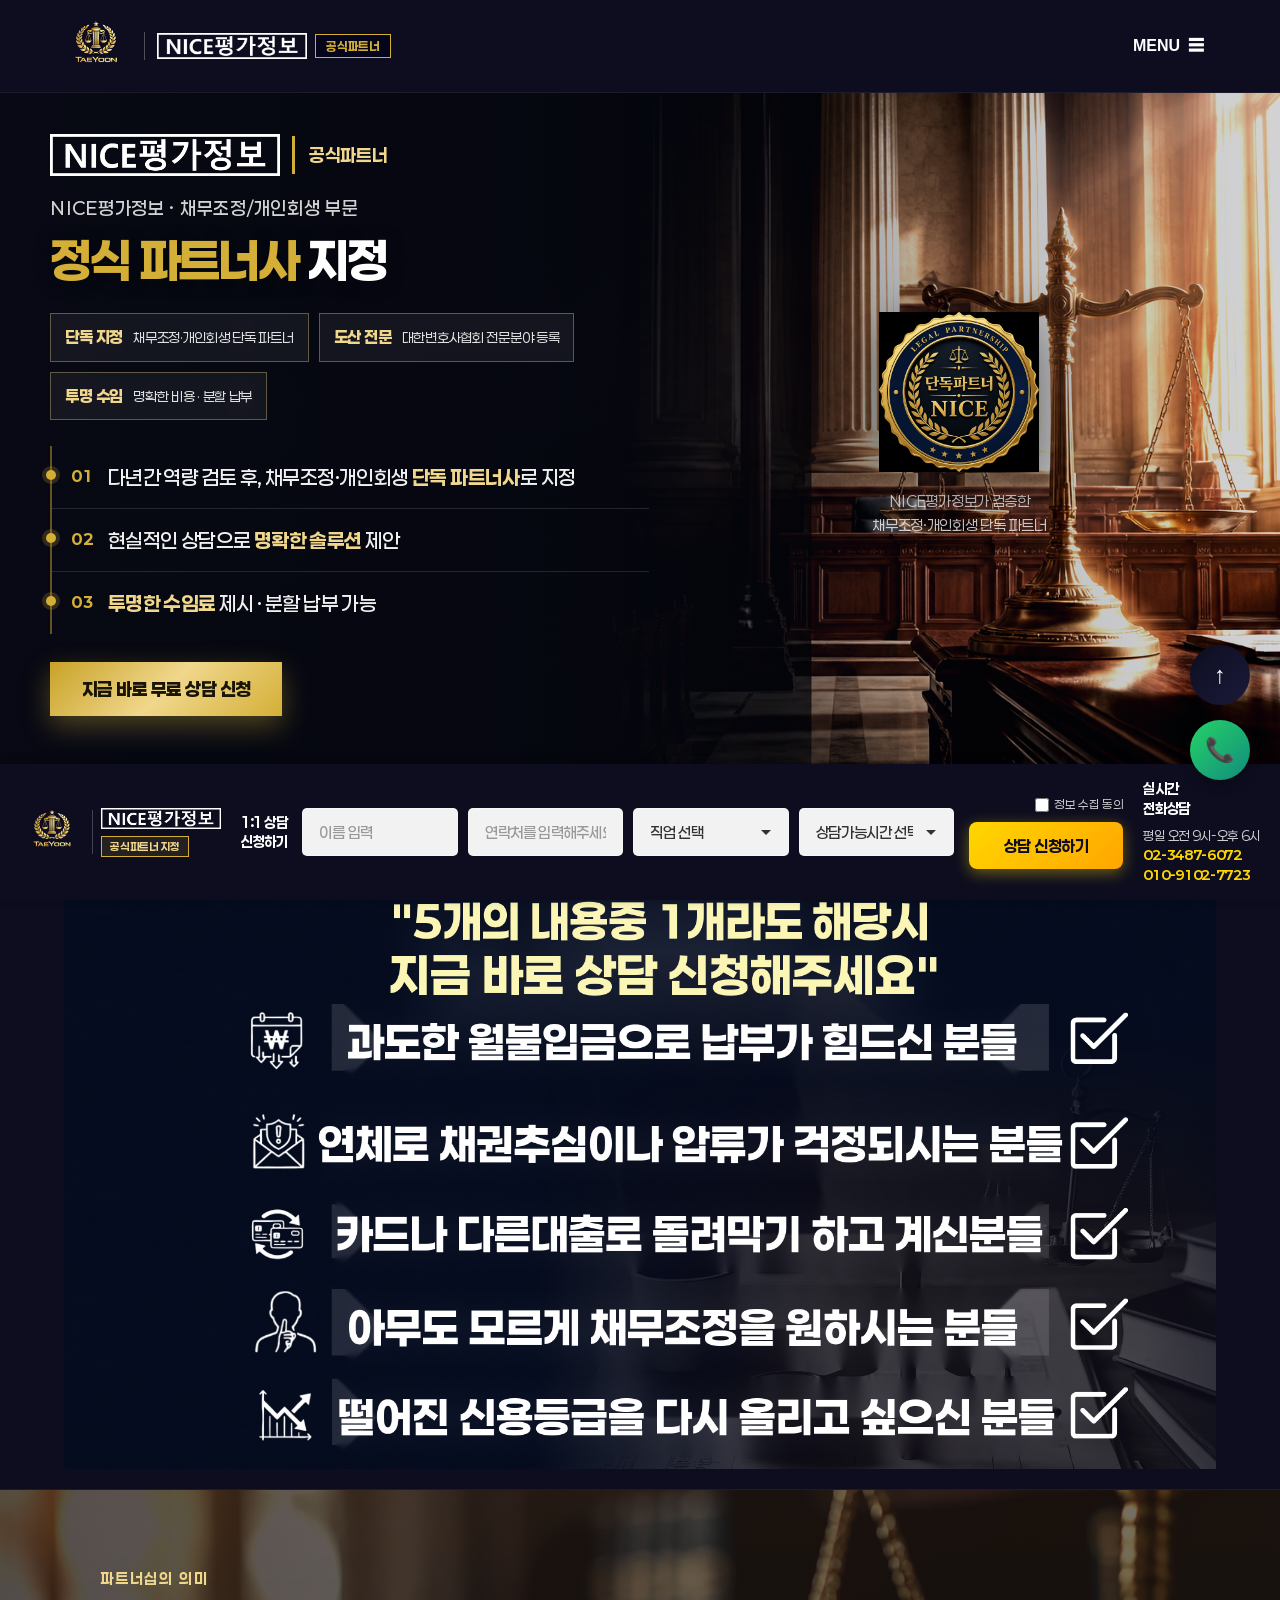
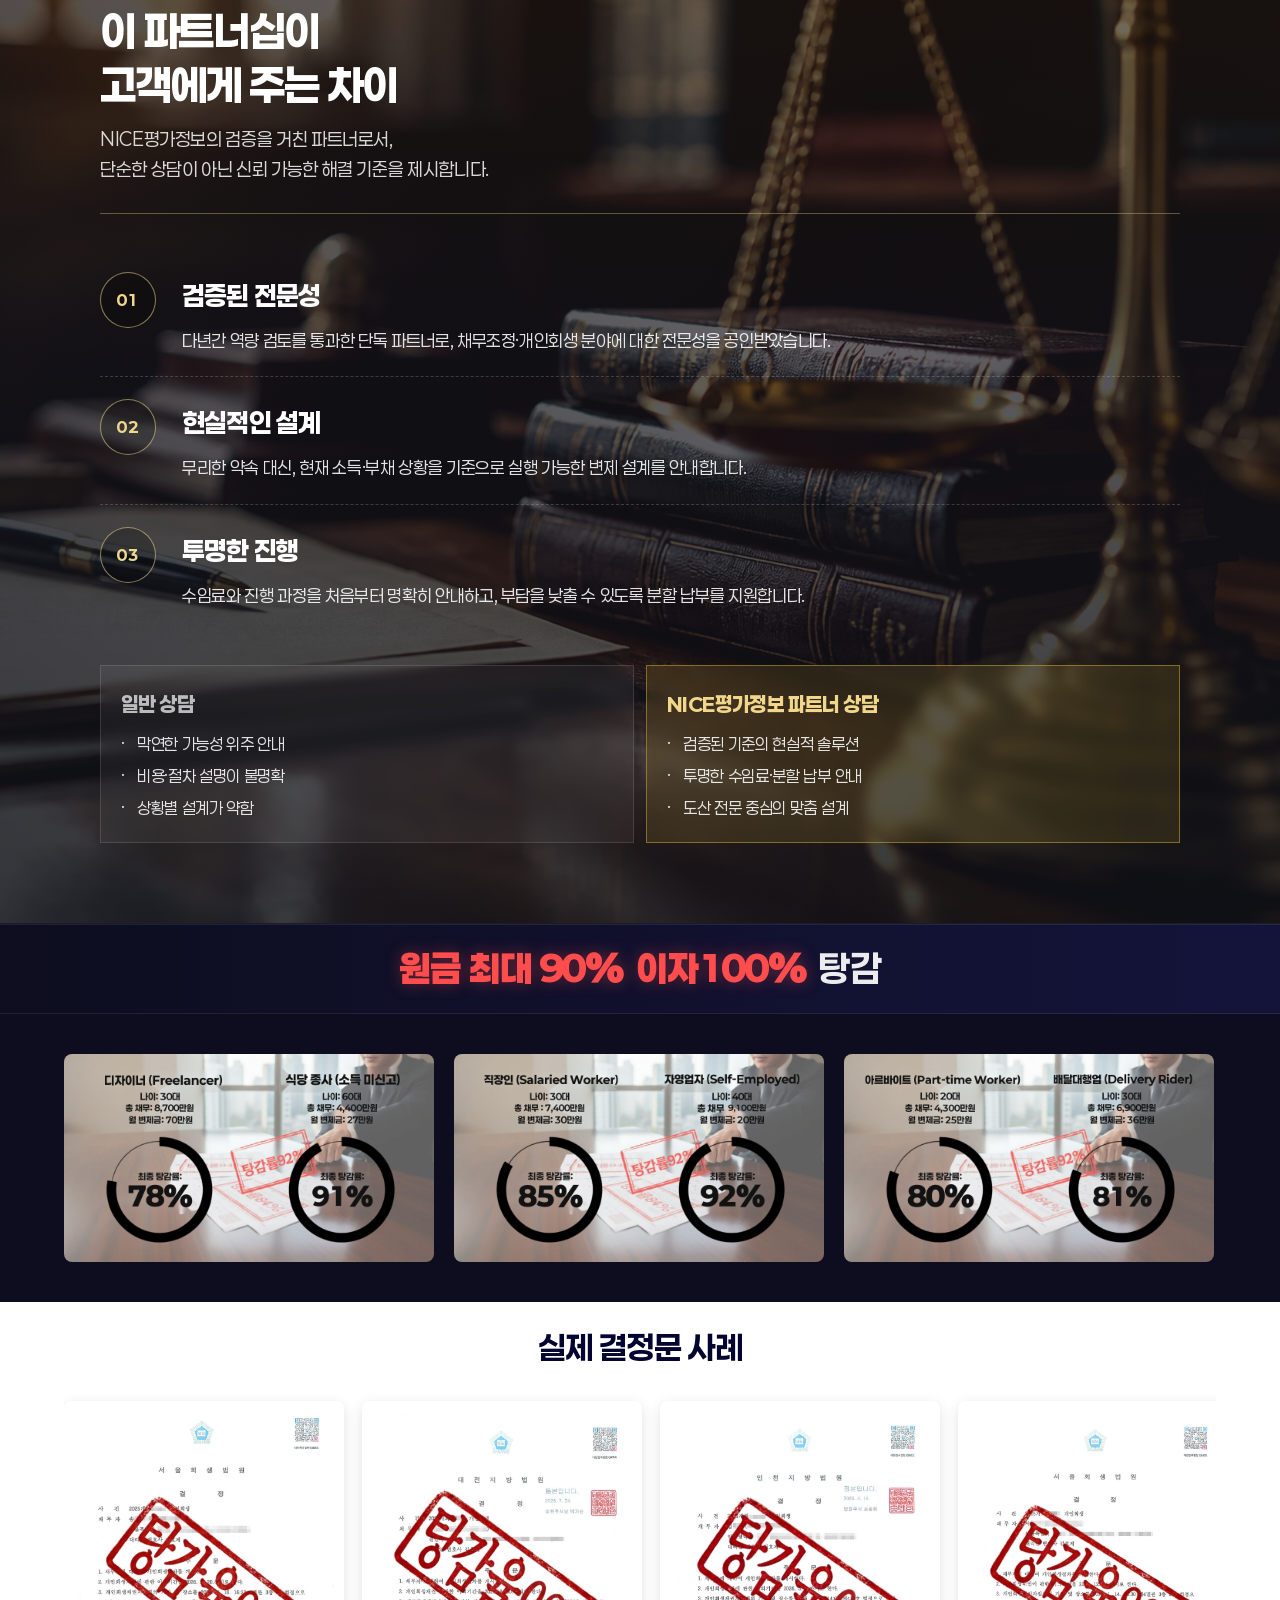
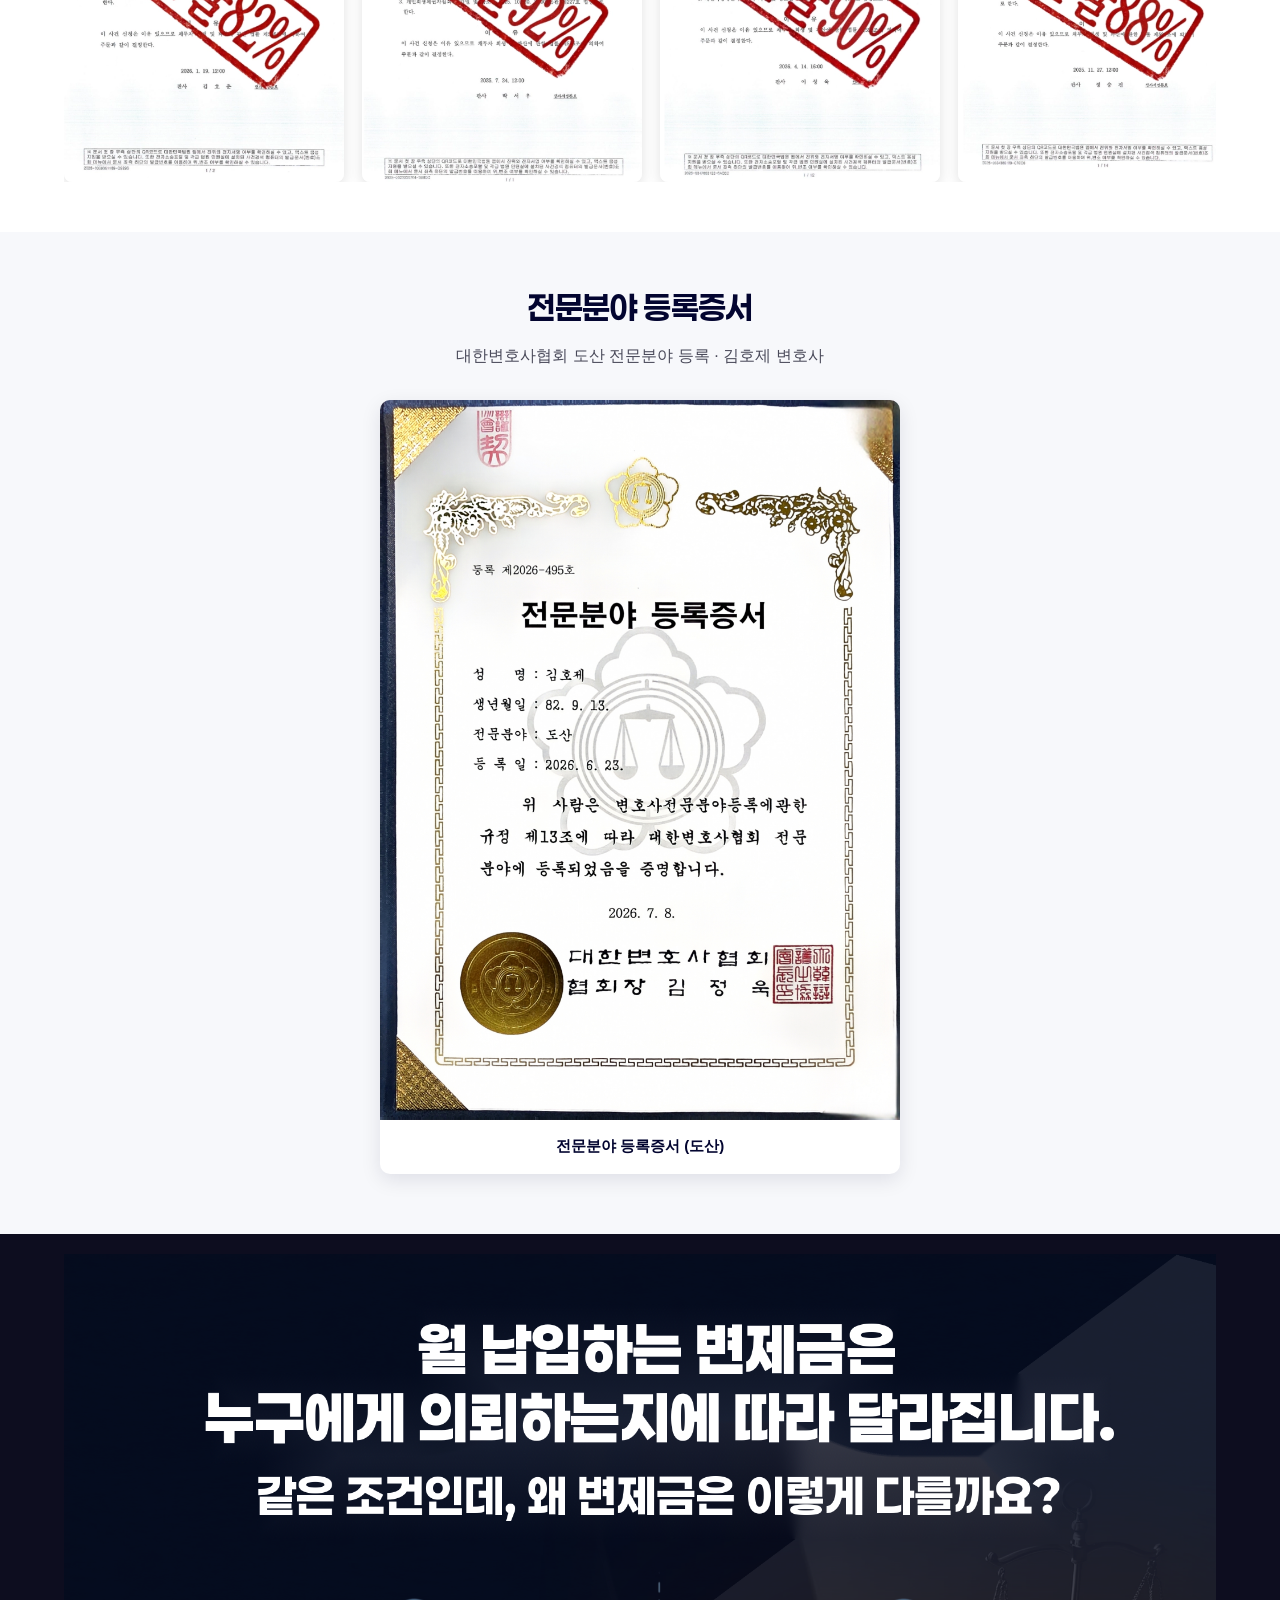
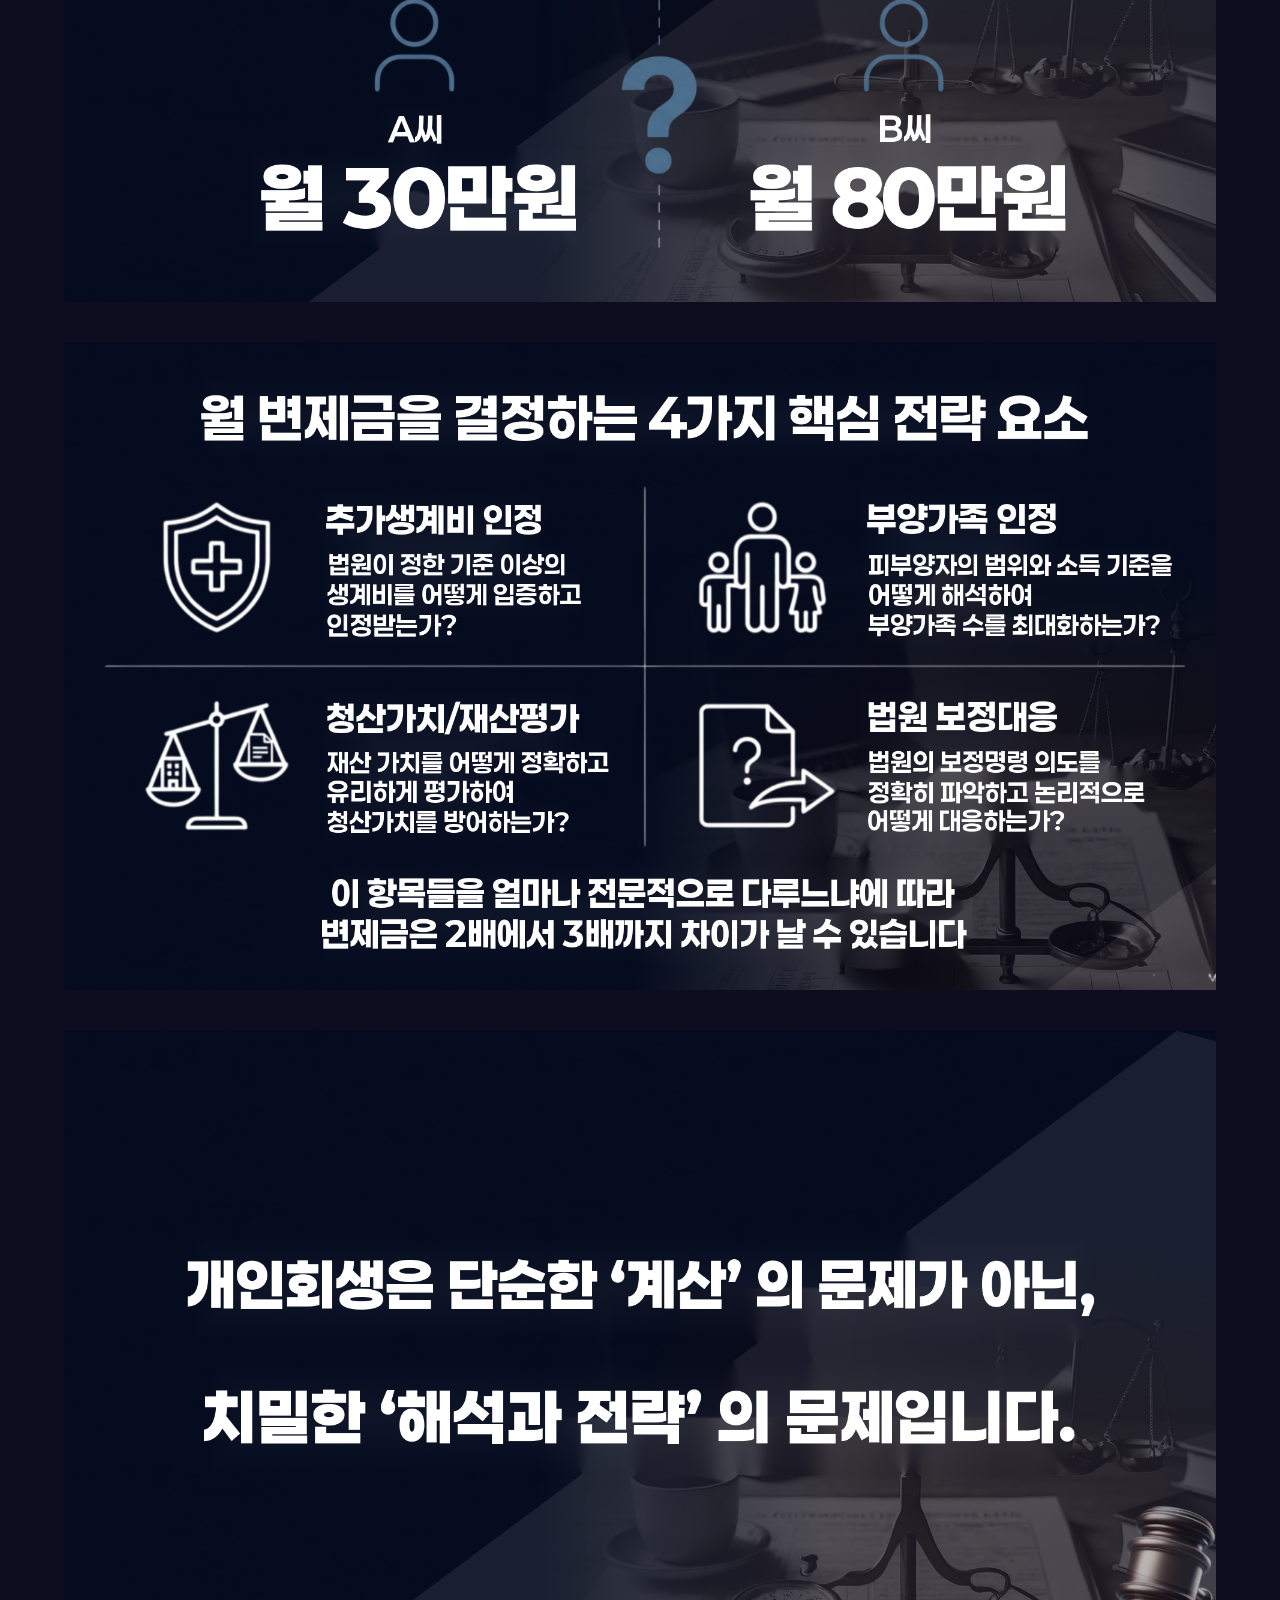
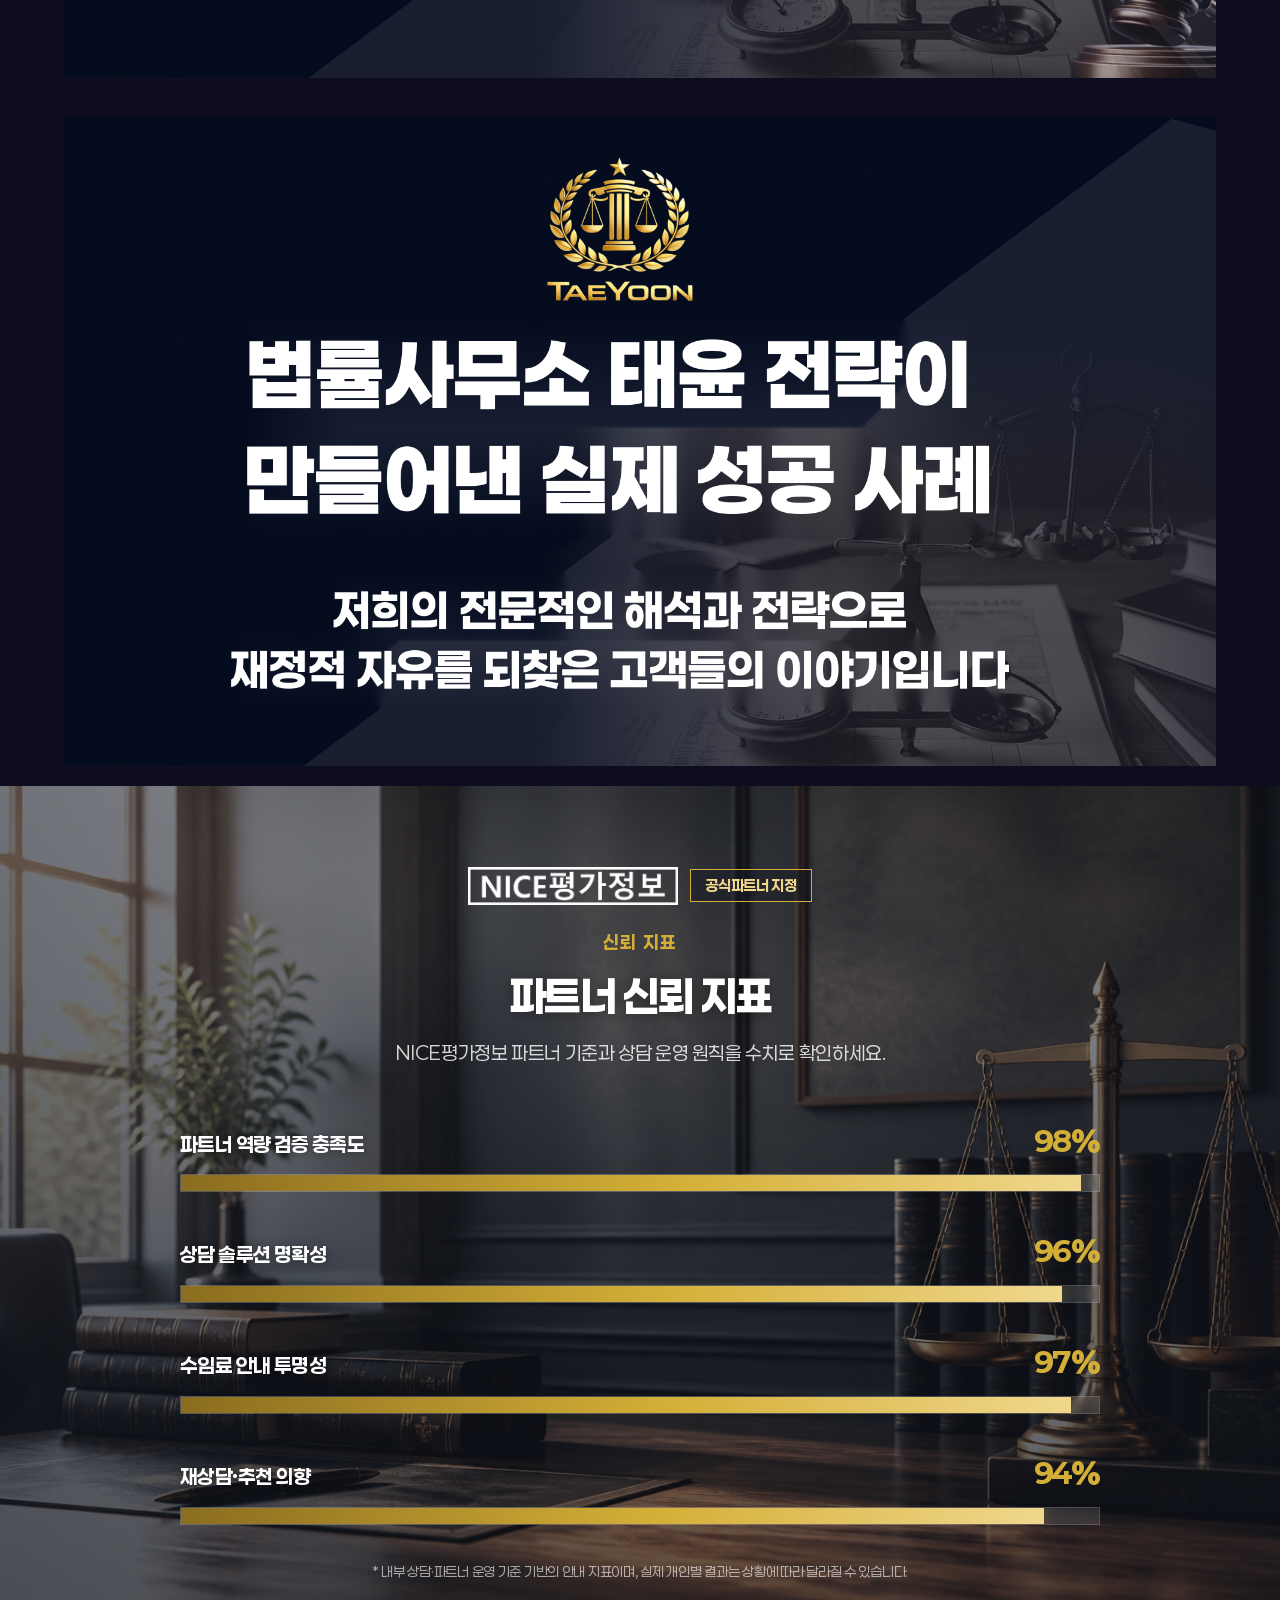
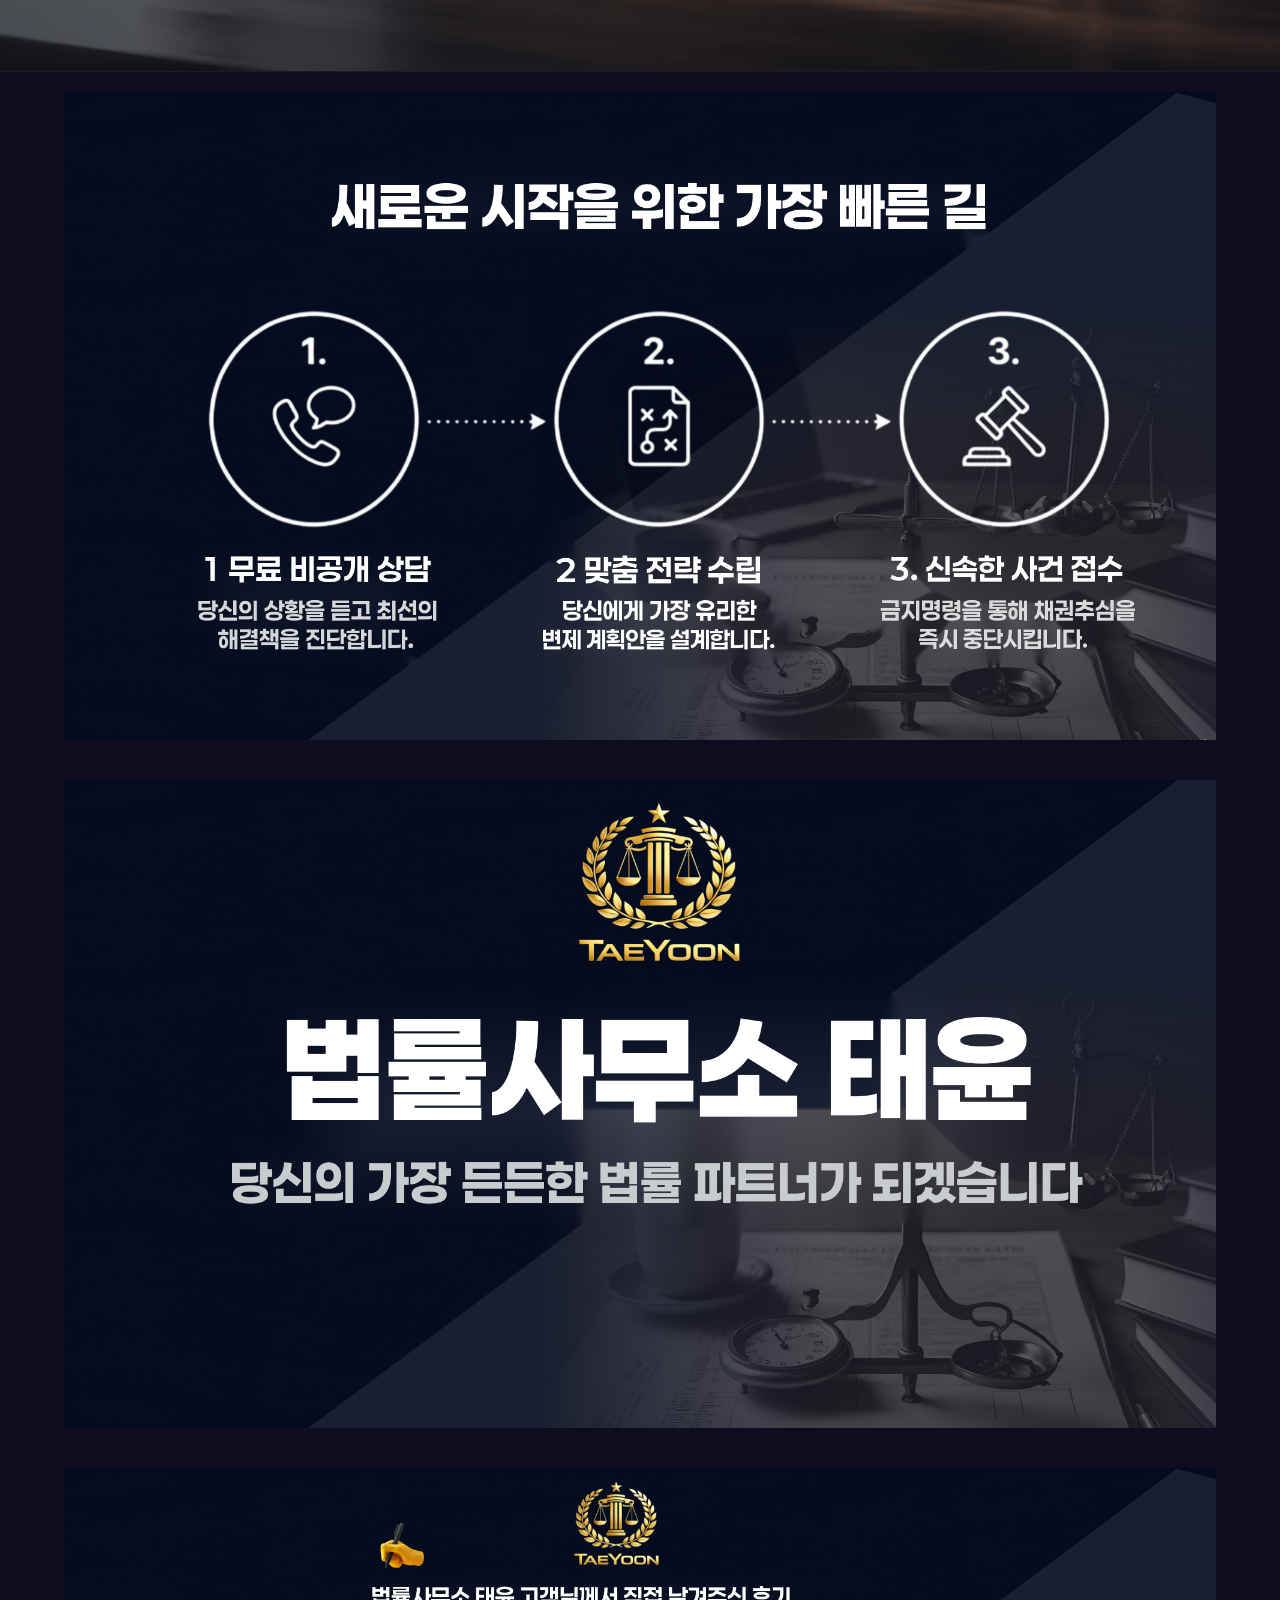
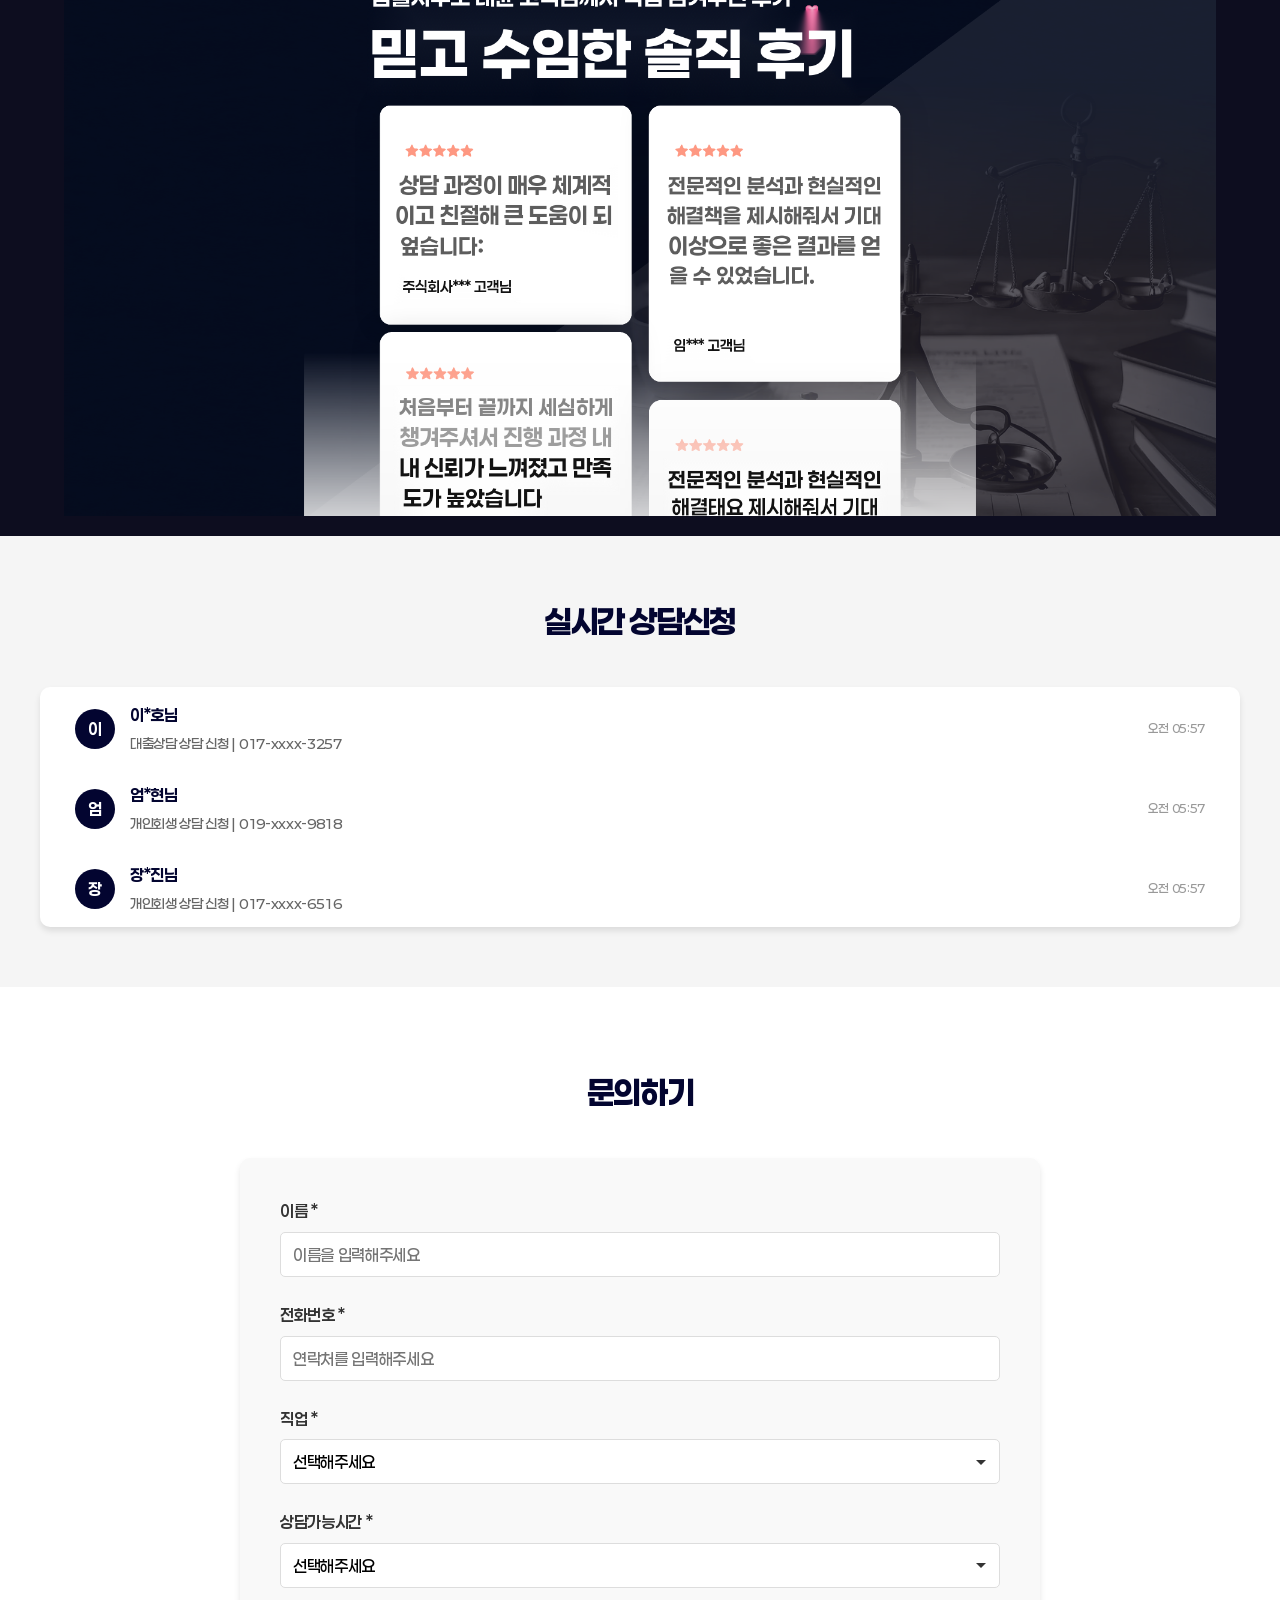
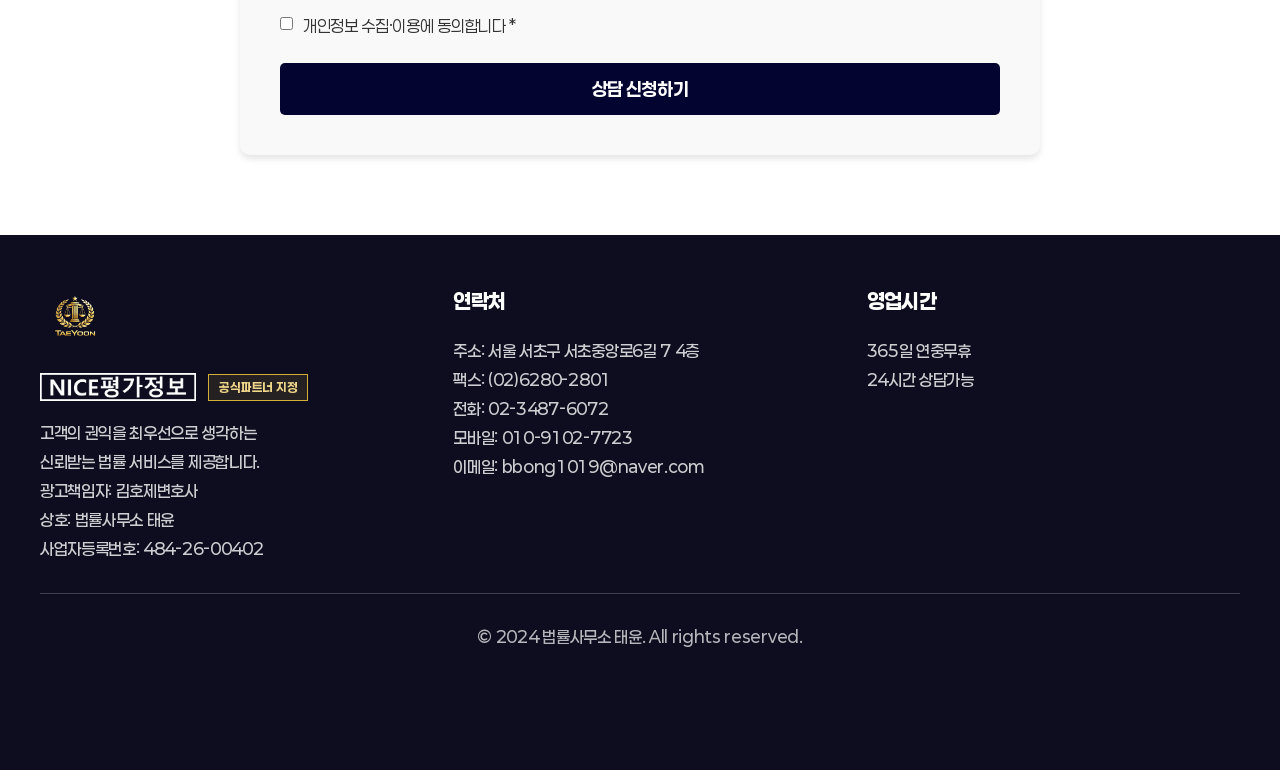
==== commit 75ba3eed: "일반전화와 즉시 상담희망 옵션을 상담 채널에 추가합니다. Co-authored-by: Cursor <cursoragent@cursor.com>" ====
--- a/index.html
+++ b/index.html
@@ -63,6 +63,7 @@
       "logo": "https://lawmariel.co.kr/logo.png",
       "image": "https://lawmariel.co.kr/logo.png",
       "email": "bbong1019@naver.com",
+      "telephone": ["+82-2-3487-6072", "+82-10-9102-7723"],
       "address": {
         "@type": "PostalAddress",
         "streetAddress": "서울 서초구 서초중앙로6길 7 4층",
@@ -123,6 +124,7 @@
       "alternateName": ["태윤 법률사무소", "법률사무소태윤", "태윤"],
       "image": "https://lawmariel.co.kr/logo.png",
       "email": "bbong1019@naver.com",
+      "telephone": ["+82-2-3487-6072", "+82-10-9102-7723"],
       "address": {
         "@type": "PostalAddress",
         "streetAddress": "서울 서초구 서초중앙로6길 7 4층",
@@ -2276,6 +2278,11 @@
         .sticky-bar-call-info b {
             color: #FFD700;
             font-weight: bold;
+        }
+
+        .sticky-bar-call-info a {
+            color: inherit;
+            text-decoration: none;
         }
 
         .sticky-bar-kakao {
@@ -3047,6 +3054,7 @@
                     <label for="consultation_time">상담가능시간 *</label>
                     <select id="consultation_time" name="consultation_time" required aria-required="true">
                         <option value="">선택해주세요</option>
+                        <option value="즉시 상담희망">즉시 상담희망</option>
                         <option value="10시">10시</option>
                         <option value="11시">11시</option>
                         <option value="12시">12시</option>
@@ -3092,7 +3100,8 @@
                     <h3>연락처</h3>
                     <p>주소: 서울 서초구 서초중앙로6길 7 4층</p>
                     <p>팩스: (02)6280-2801</p>
-                    <p>모바일: 010-9102-7723</p>
+                    <p>전화: <a href="tel:02-3487-6072">02-3487-6072</a></p>
+                    <p>모바일: <a href="tel:010-9102-7723">010-9102-7723</a></p>
                     <p>이메일: bbong1019@naver.com</p>
                 </div>
                 <div class="footer-section">
@@ -3145,6 +3154,7 @@
                         <div class="sticky-bar-input-row">
                             <select id="sticky_consultation_time" name="sticky_consultation_time">
                                 <option value="">상담가능시간 선택</option>
+                                <option value="즉시 상담희망">즉시 상담희망</option>
                                 <option value="10시">10시</option>
                                 <option value="11시">11시</option>
                                 <option value="12시">12시</option>
@@ -3175,7 +3185,8 @@
                         </div>
                         <div class="sticky-bar-call-info">
                             <span>평일 오전 9시-오후 6시</span><br>
-                            <b>010-9102-7723</b>
+                            <b><a href="tel:02-3487-6072">02-3487-6072</a></b><br>
+                            <b><a href="tel:010-9102-7723">010-9102-7723</a></b>
                         </div>
                     </div>
                     <!-- 카톡 신청 부분 주석 처리
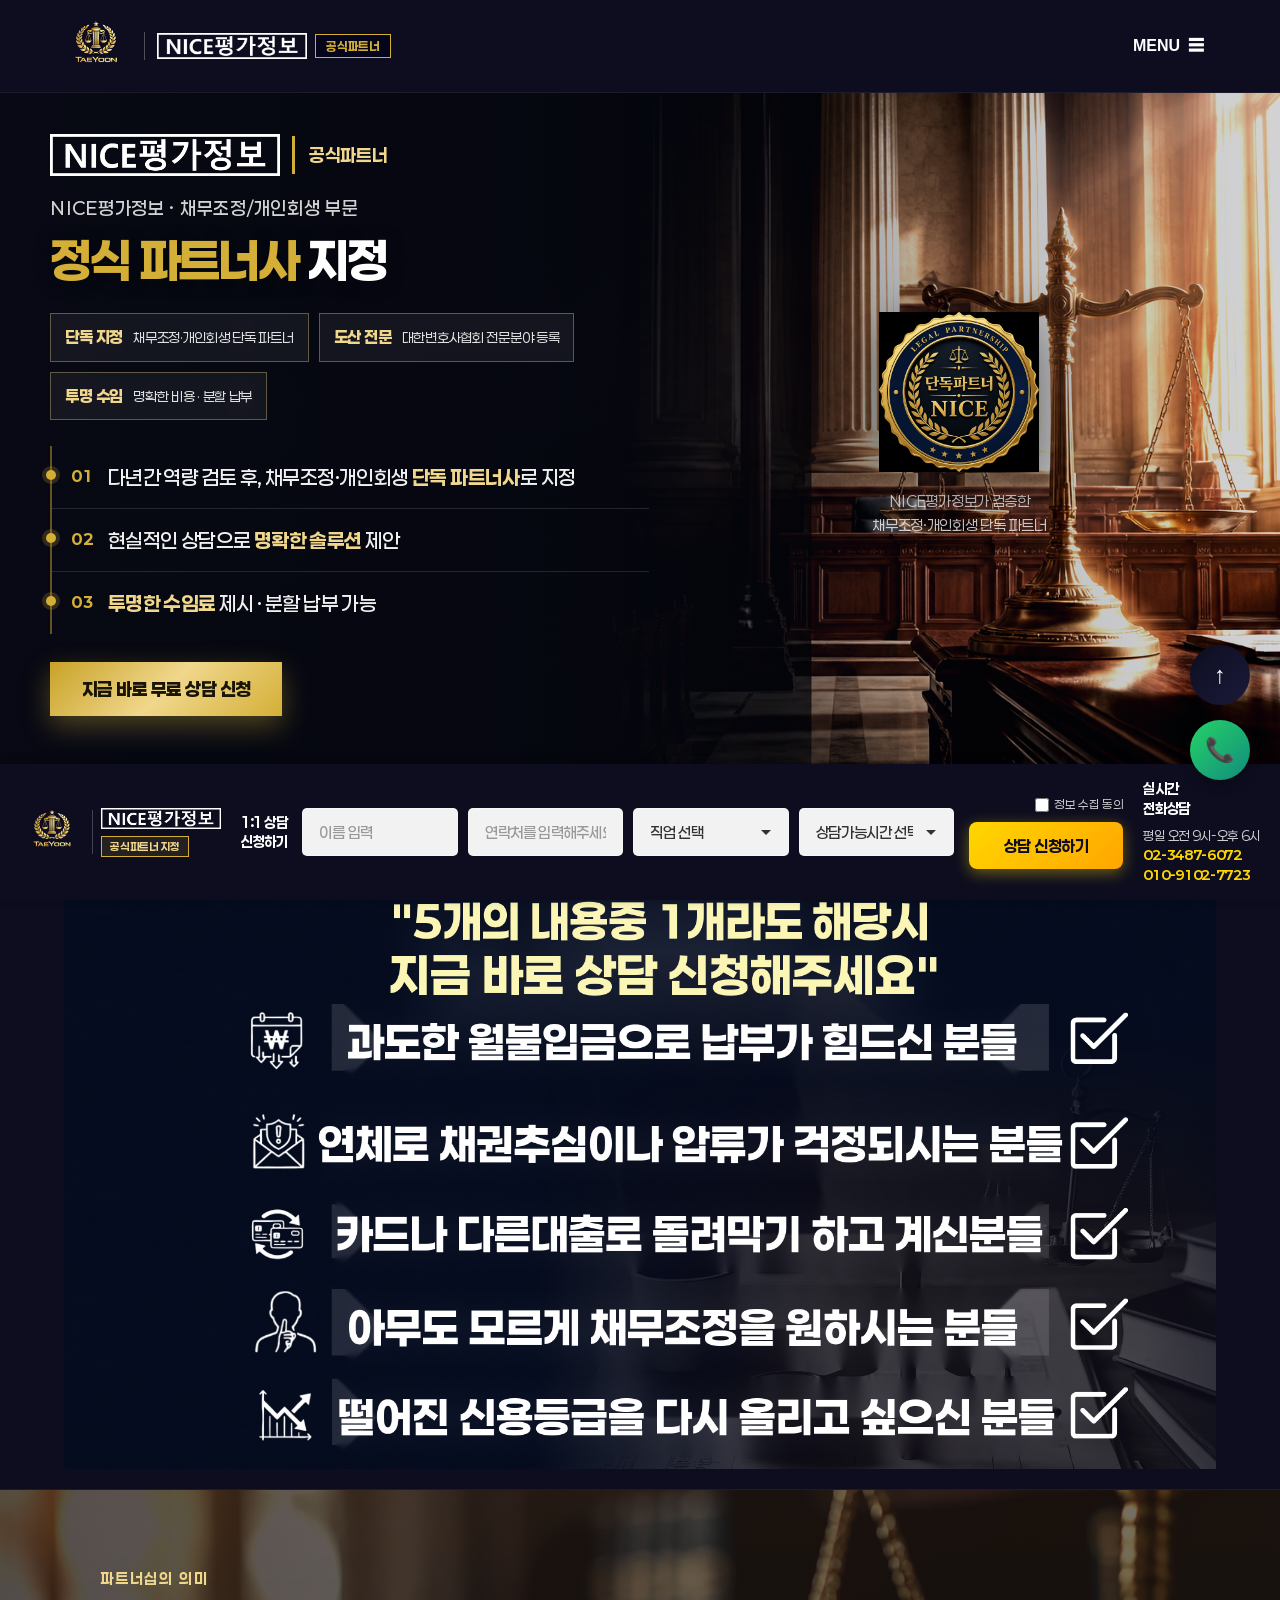
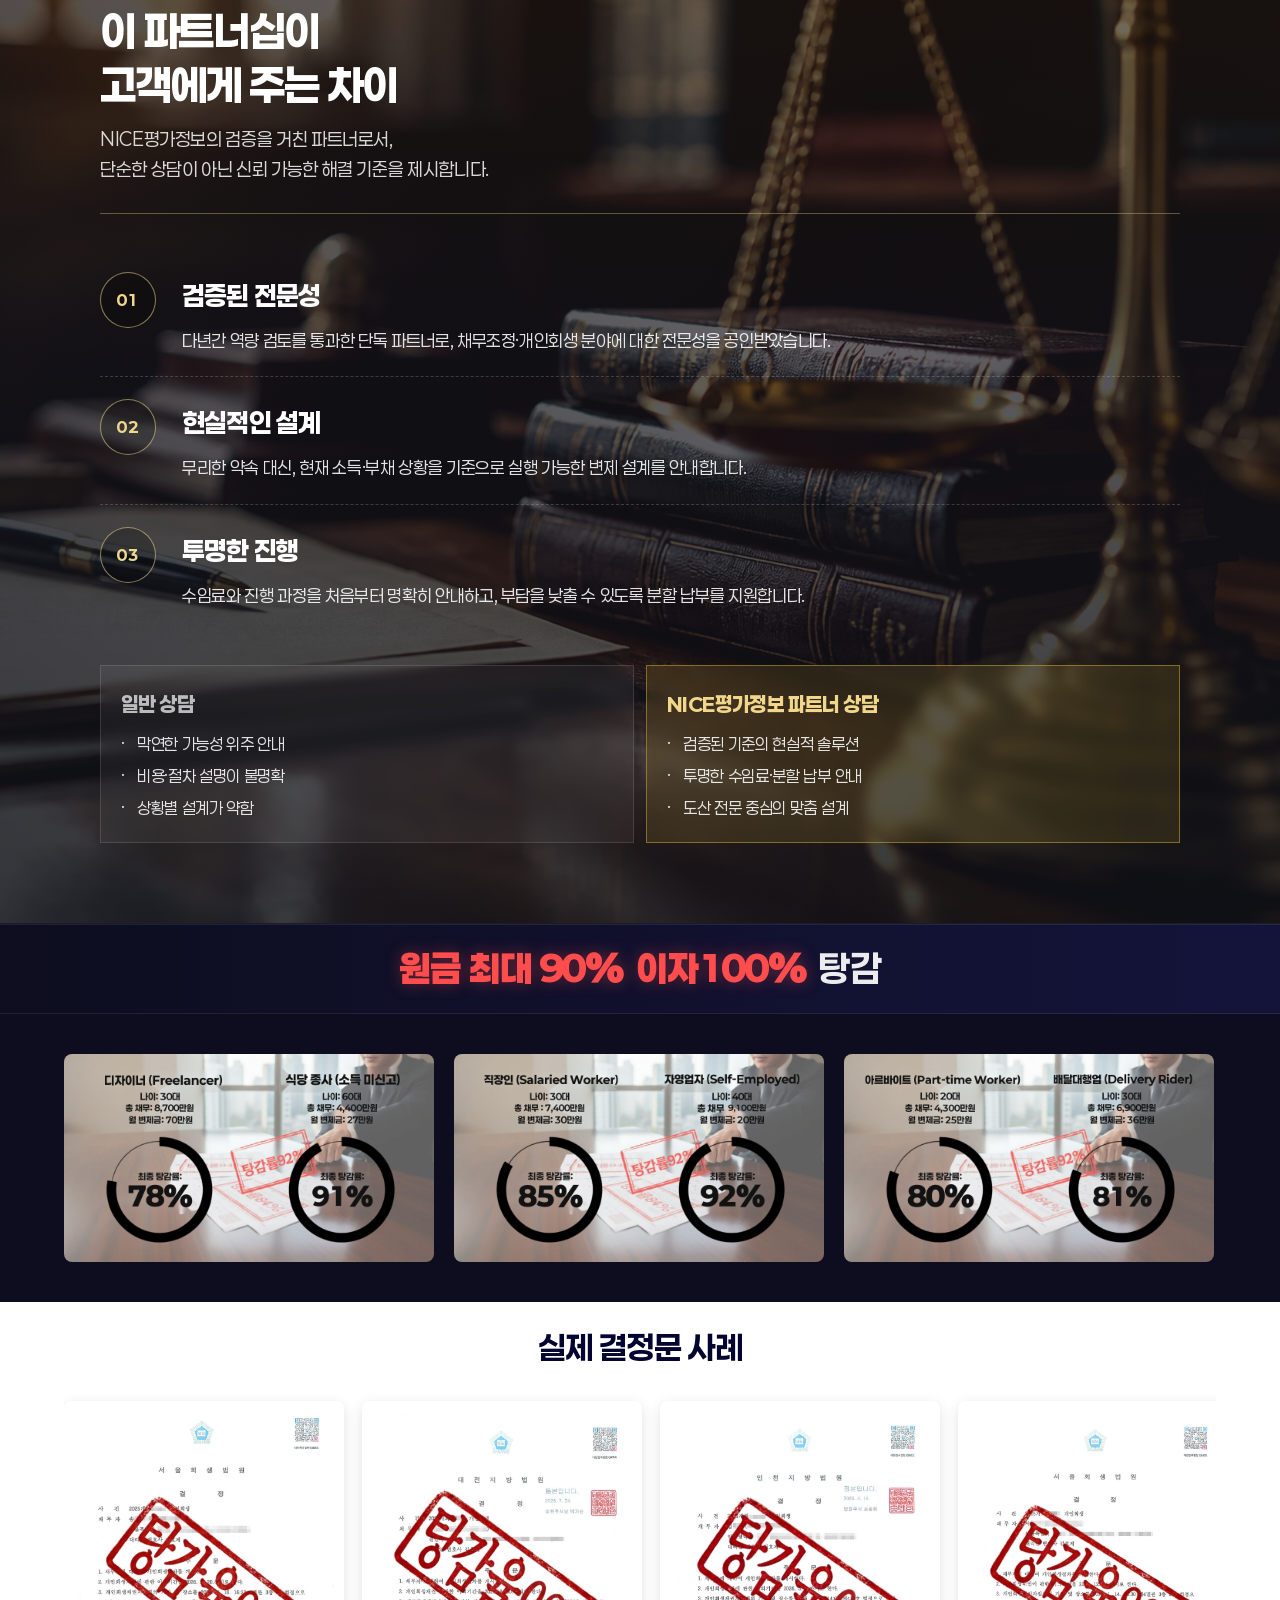
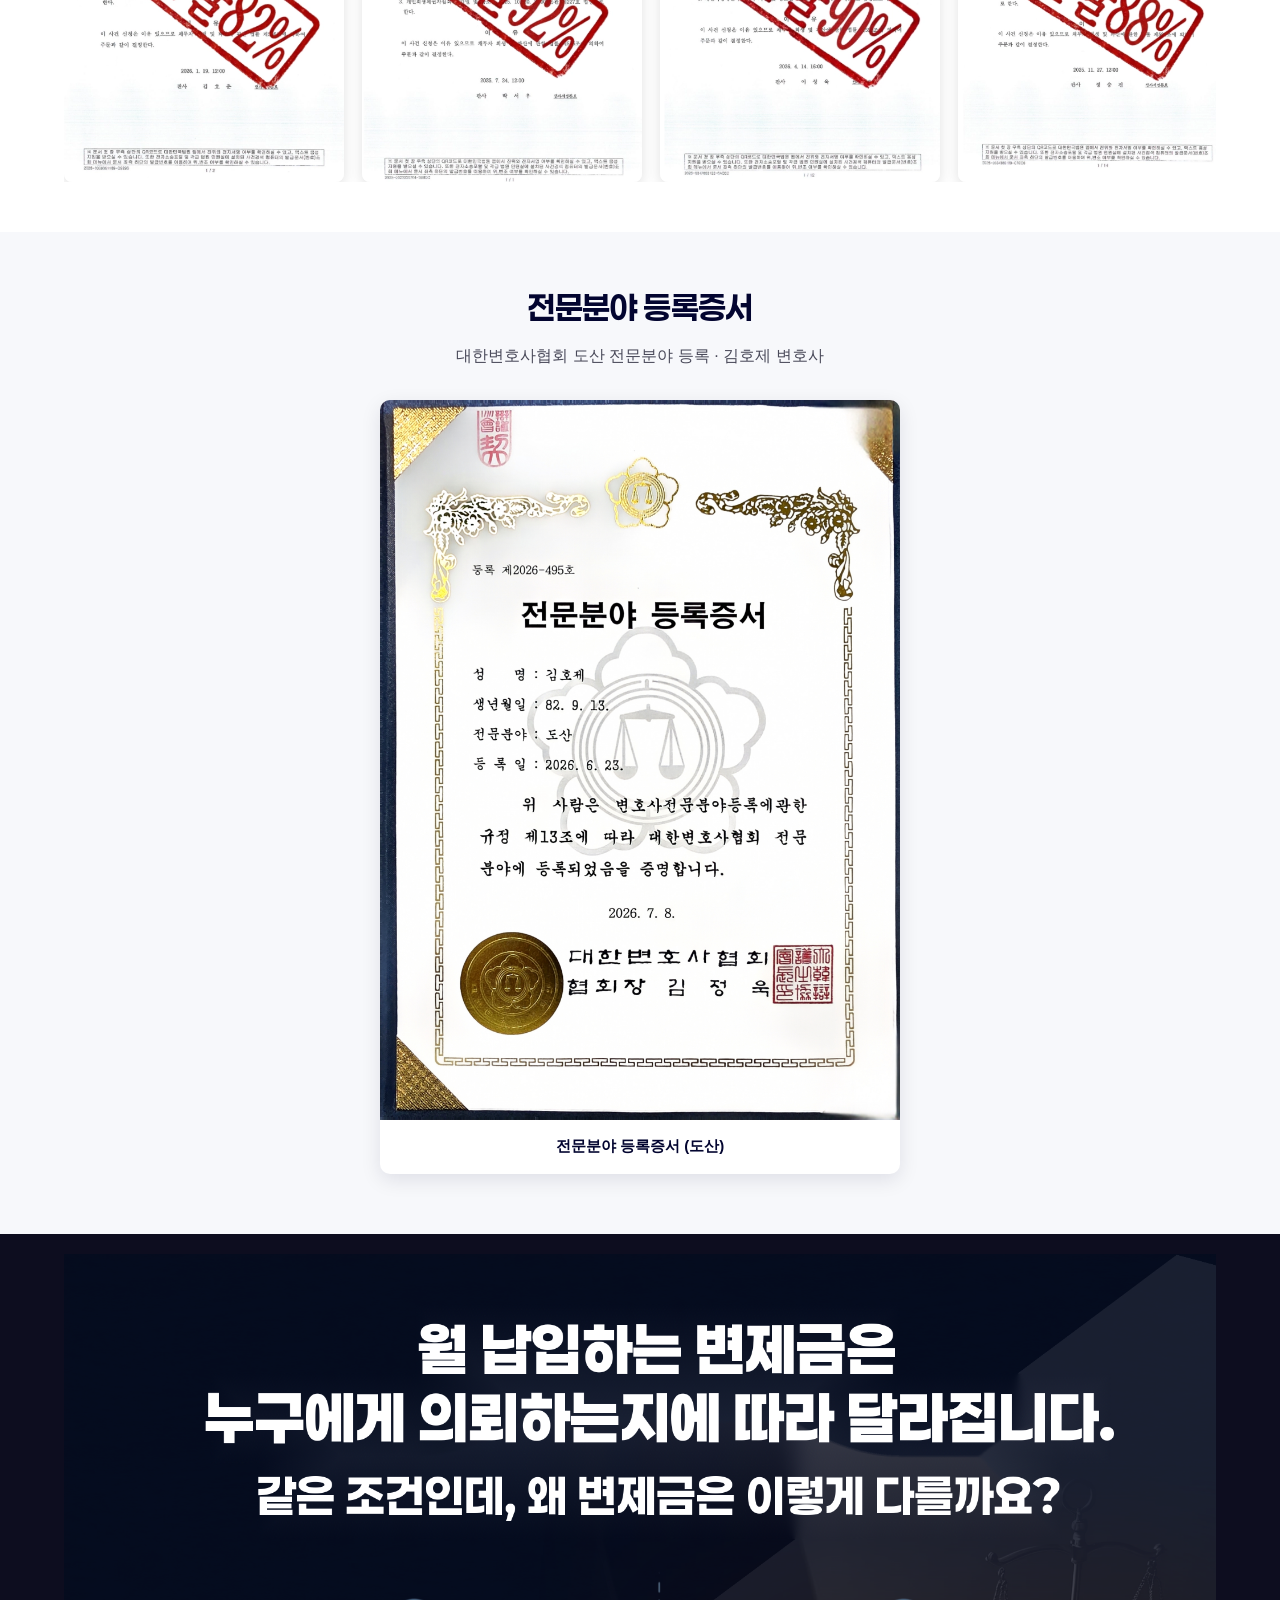
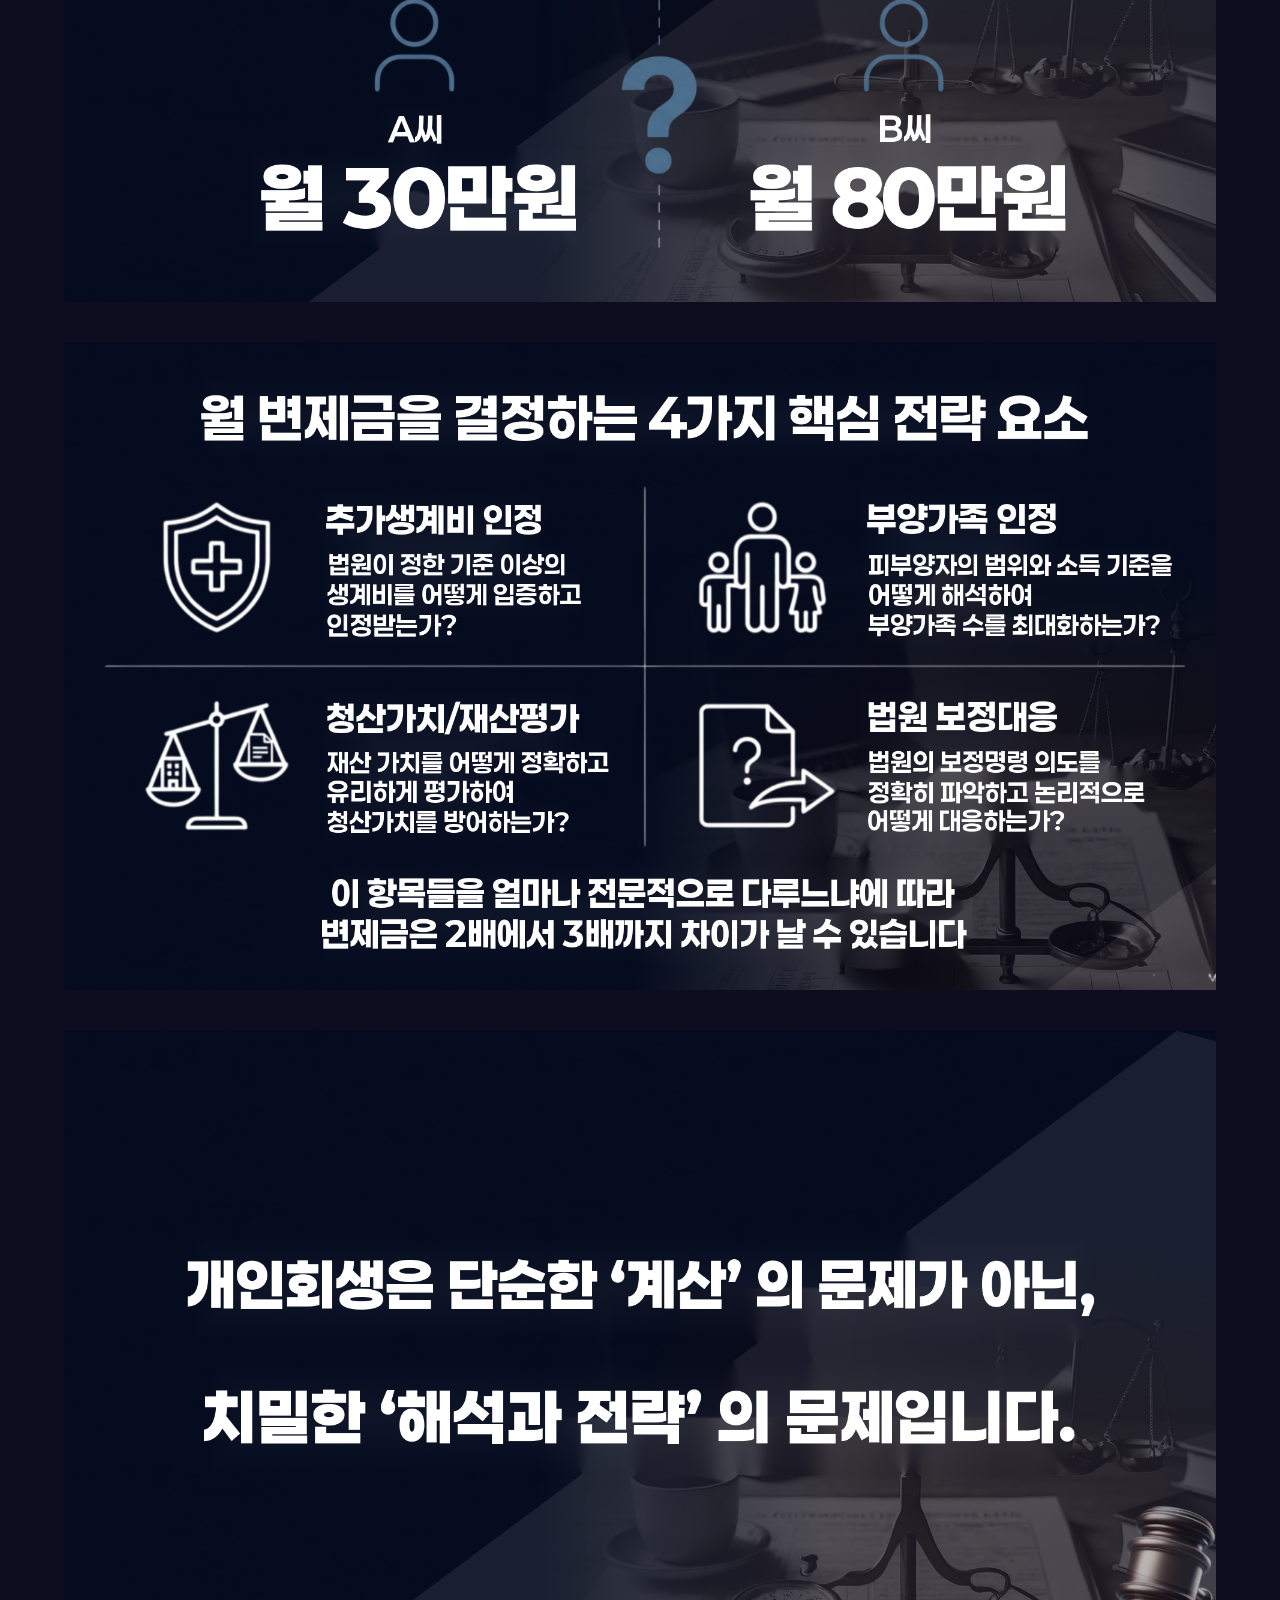
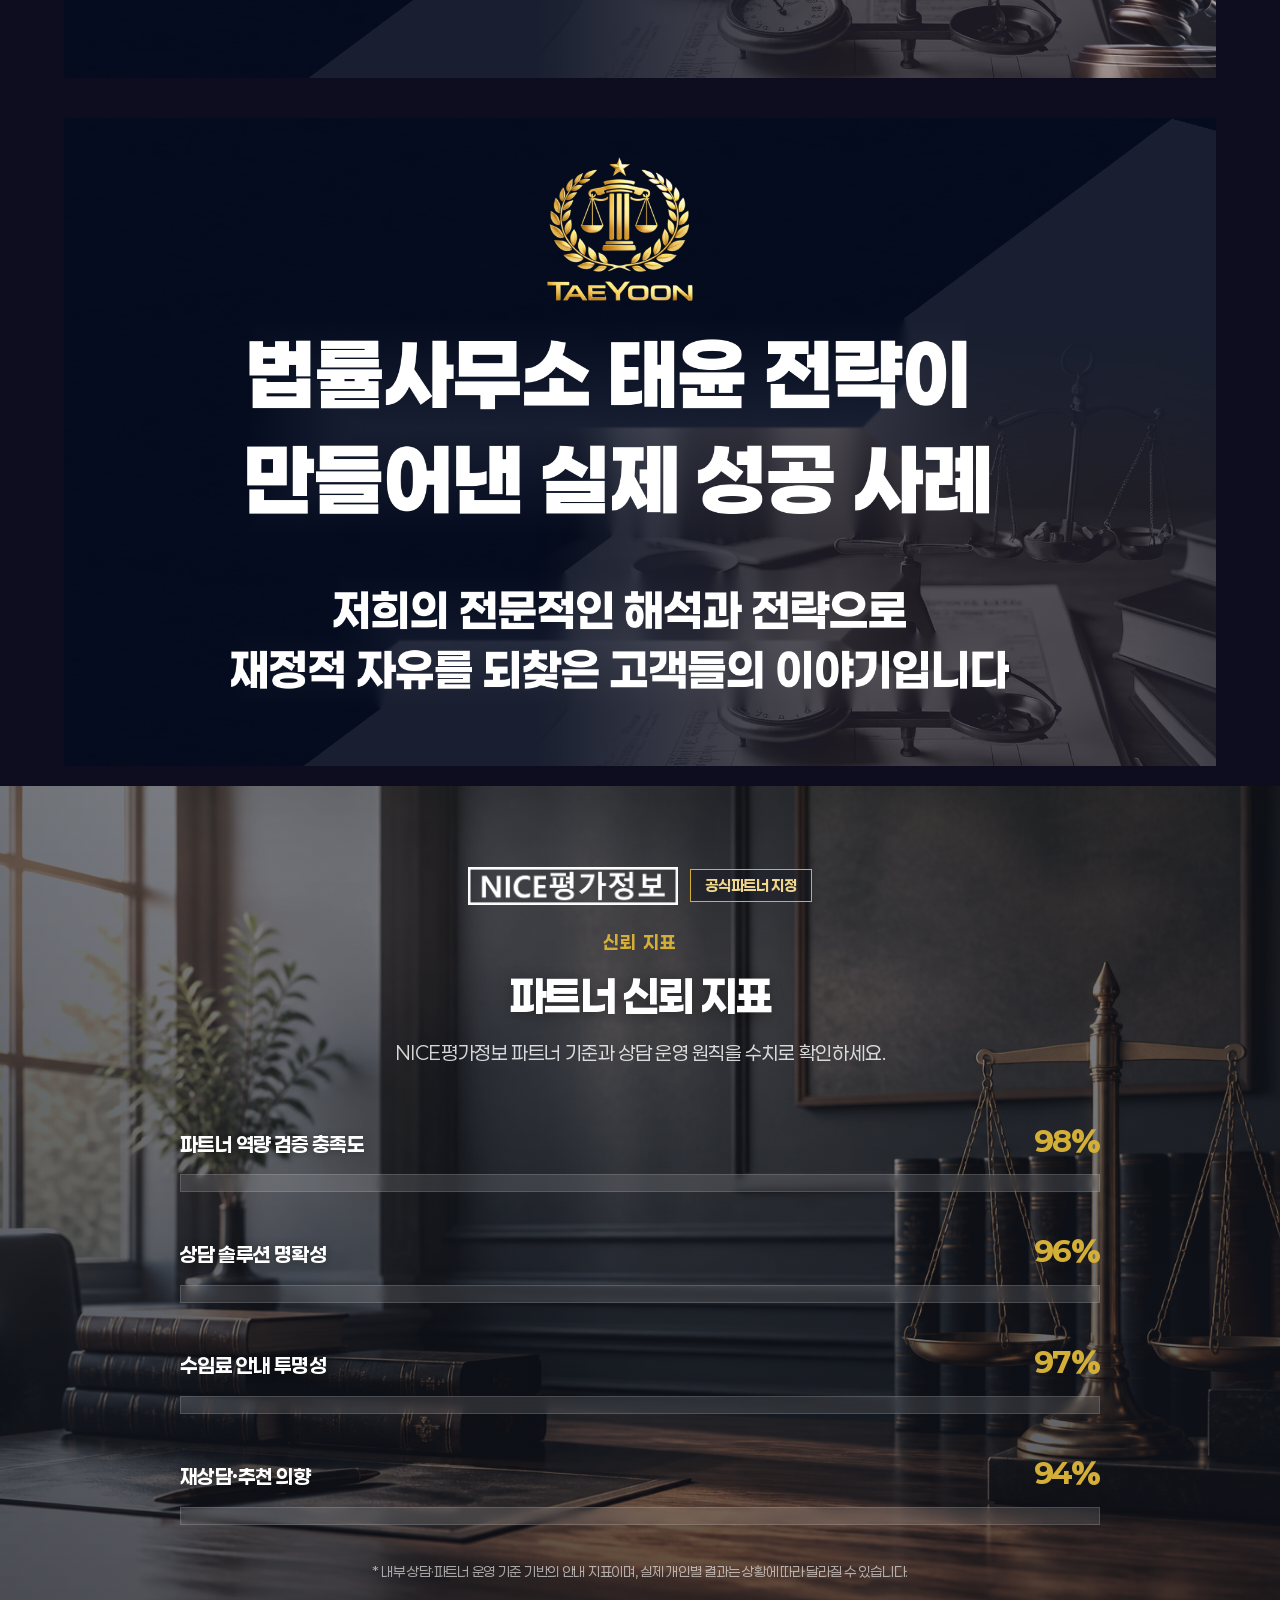
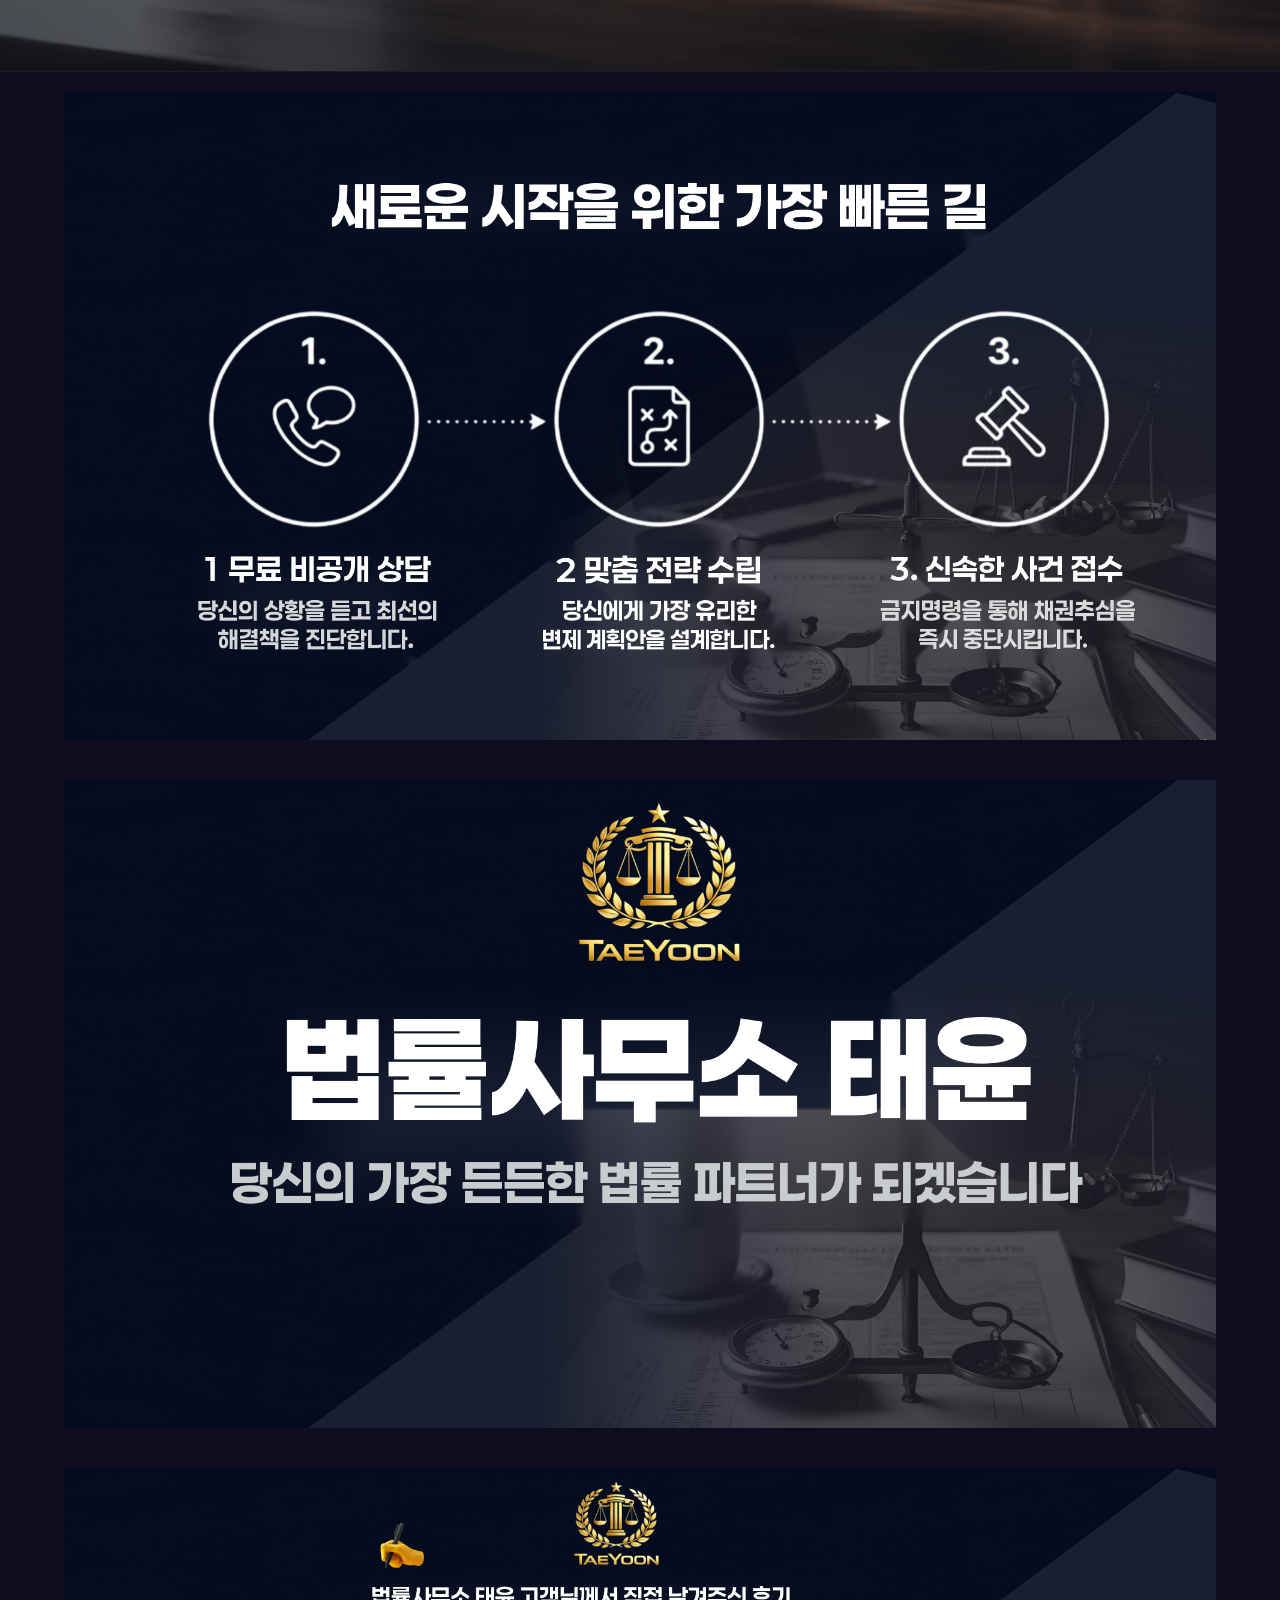
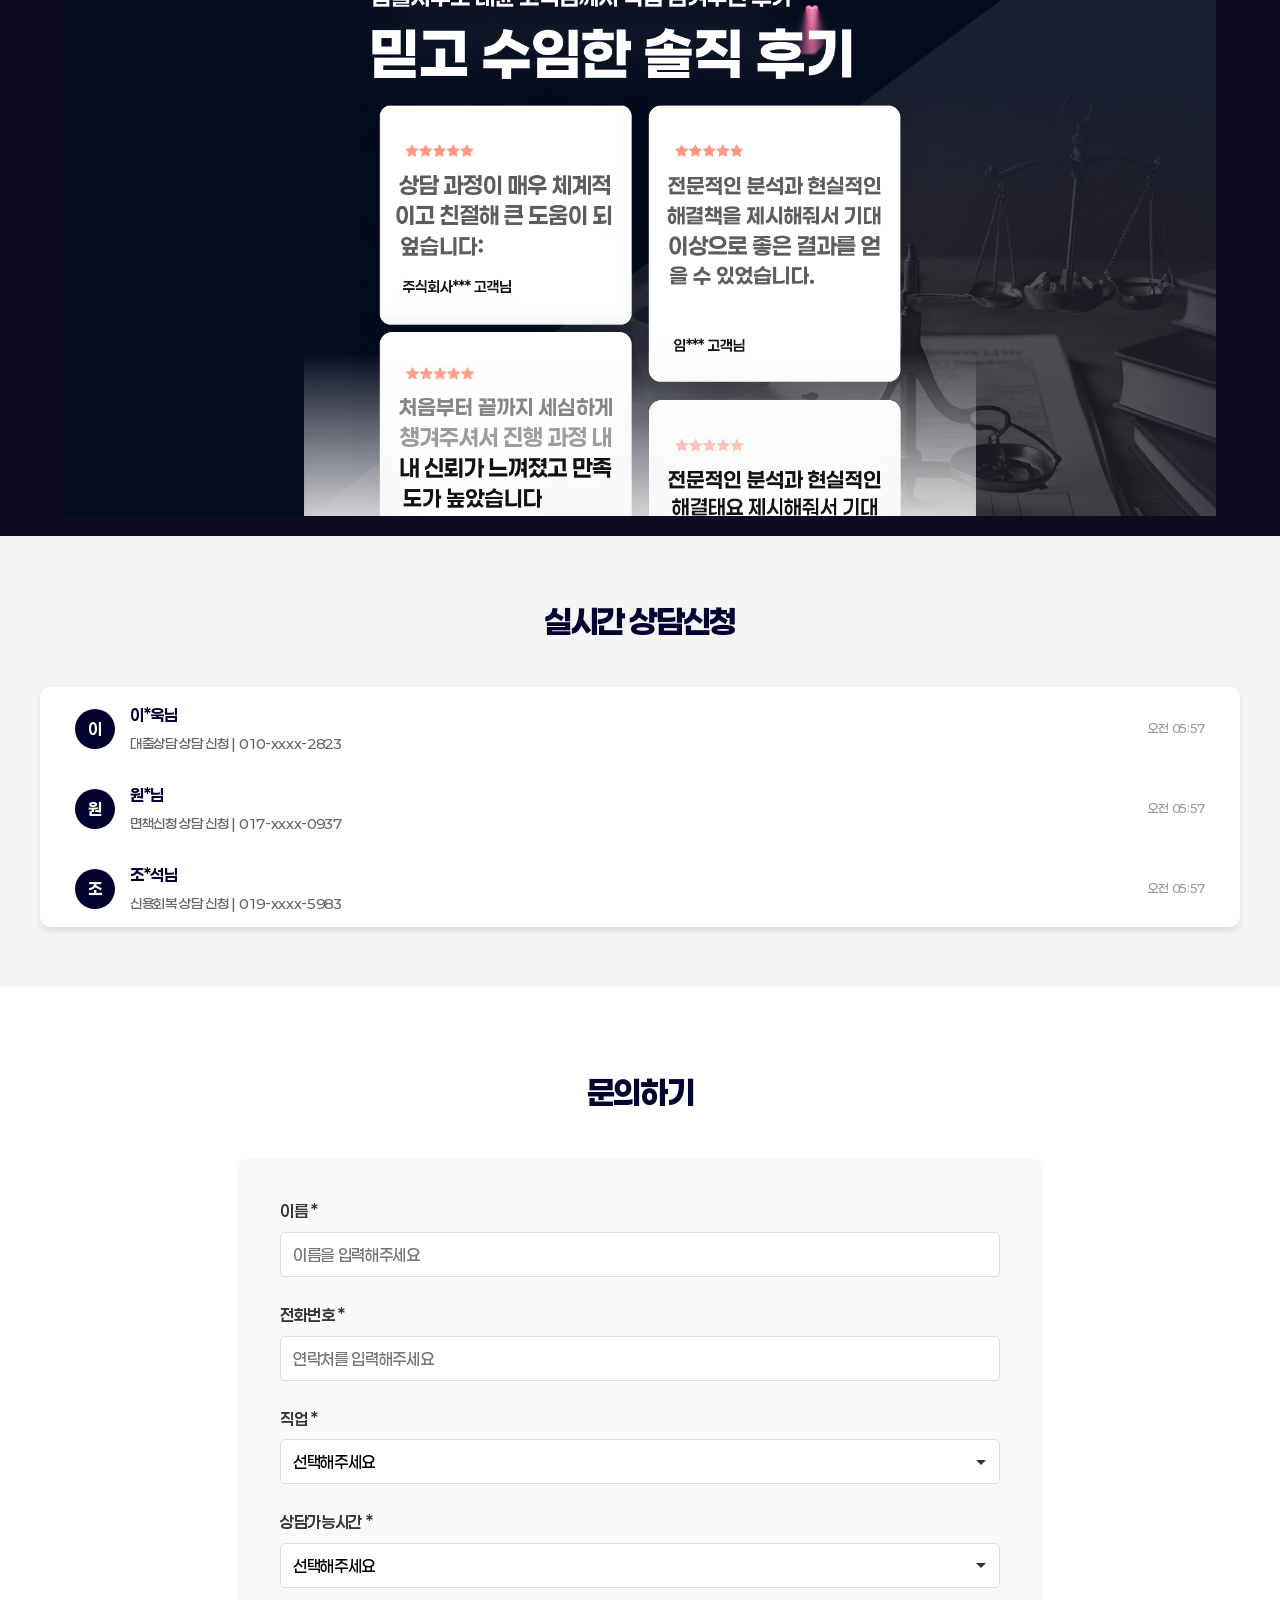
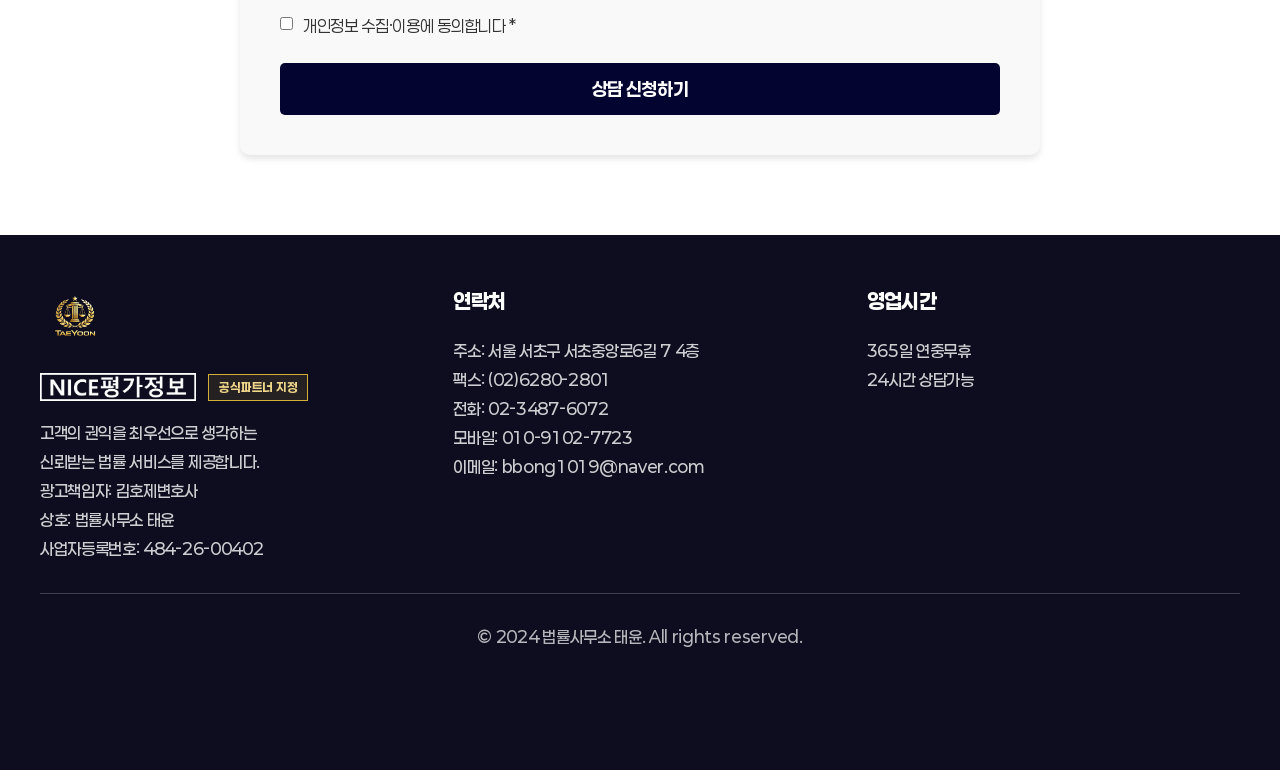
==== commit 2ad3a64b: "검색 노출 설명에 정확한 사무소 주소를 넣습니다. Co-authored-by: Cursor <cursoragent@cursor.com>" ====
--- a/index.html
+++ b/index.html
@@ -7,7 +7,7 @@
     <!-- Primary Meta Tags -->
     <title>법률사무소 태윤 | 채무조정, 개인회생, 신용회복 전문 법률상담</title>
     <meta name="title" content="법률사무소 태윤 | 채무조정, 개인회생, 신용회복 전문 법률상담">
-    <meta name="description" content="채무조정·개인회생·신용회복 전문 법률사무소 태윤. 서울 서초구, 365일 24시간 상담 가능">
+    <meta name="description" content="채무조정·개인회생·신용회복 전문 법률사무소 태윤. 서울 서초구 서초중앙로6길 7 4층, 365일 24시간 상담 가능">
     <meta name="keywords" content="법률사무소 태윤, 법률사무소태윤, 태윤 법률사무소, 서초구 법률사무소 태윤, 법률사무소 태윤 서초, 채무조정, 개인회생, 신용회복, 면책신청, 채무상담, 법률상담, 변호사, 서초구, 서울, 압류해제, 연체상담, 채권추심">
     <meta name="author" content="법률사무소 태윤">
     <meta name="robots" content="index, follow">
@@ -27,7 +27,7 @@
     <meta property="og:type" content="website">
     <meta property="og:url" content="https://lawmariel.co.kr/">
     <meta property="og:title" content="법률사무소 태윤 | 채무조정, 개인회생, 신용회복 전문 법률상담">
-    <meta property="og:description" content="채무조정·개인회생·신용회복 전문 법률사무소 태윤. 서울 서초구, 365일 24시간 상담 가능">
+    <meta property="og:description" content="채무조정·개인회생·신용회복 전문 법률사무소 태윤. 서울 서초구 서초중앙로6길 7 4층, 365일 24시간 상담 가능">
     <meta property="og:image" content="https://lawmariel.co.kr/logo.png">
     <meta property="og:site_name" content="법률사무소 태윤">
     <meta property="og:locale" content="ko_KR">
@@ -36,7 +36,7 @@
     <meta property="twitter:card" content="summary_large_image">
     <meta property="twitter:url" content="https://lawmariel.co.kr/">
     <meta property="twitter:title" content="법률사무소 태윤 | 채무조정, 개인회생, 신용회복 전문 법률상담">
-    <meta property="twitter:description" content="채무조정·개인회생·신용회복 전문 법률사무소 태윤. 서울 서초구, 365일 24시간 상담 가능">
+    <meta property="twitter:description" content="채무조정·개인회생·신용회복 전문 법률사무소 태윤. 서울 서초구 서초중앙로6길 7 4층, 365일 24시간 상담 가능">
     <meta property="twitter:image" content="https://lawmariel.co.kr/logo.png">
     
     <!-- Favicon -->
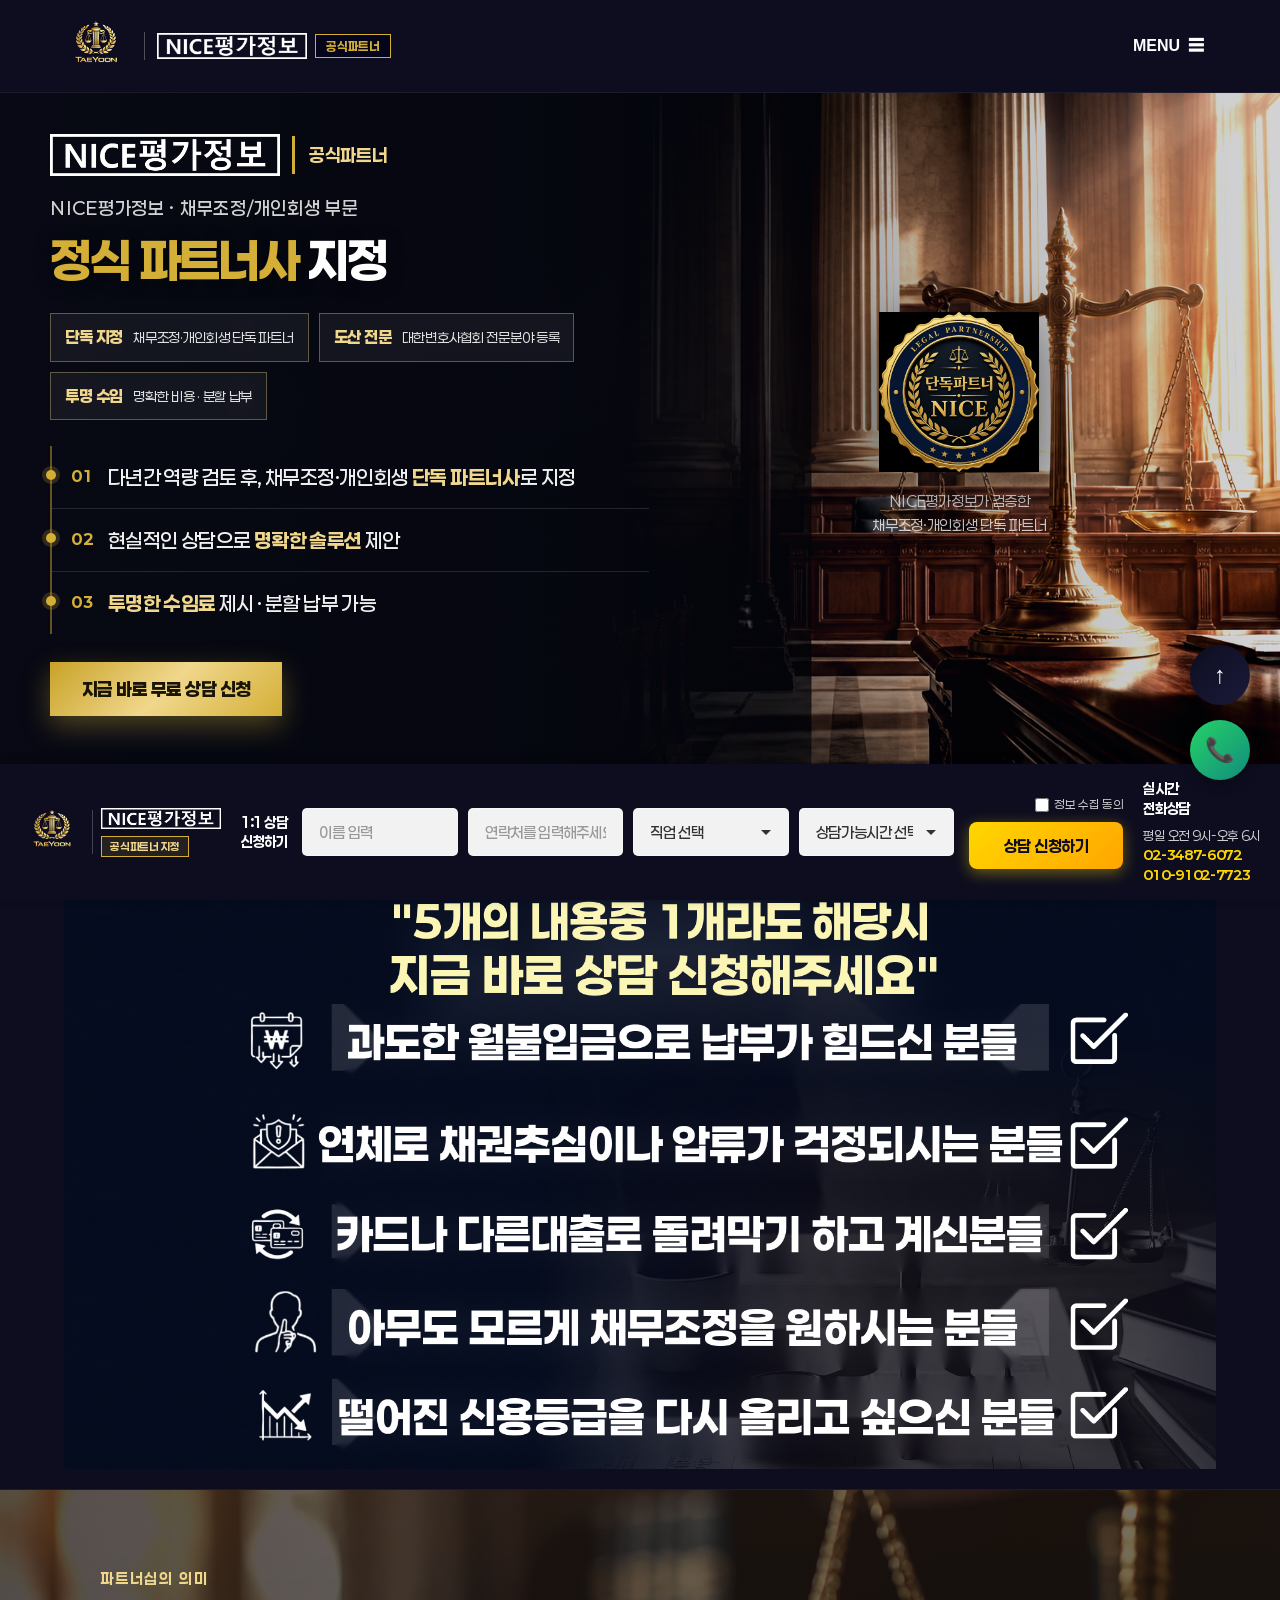
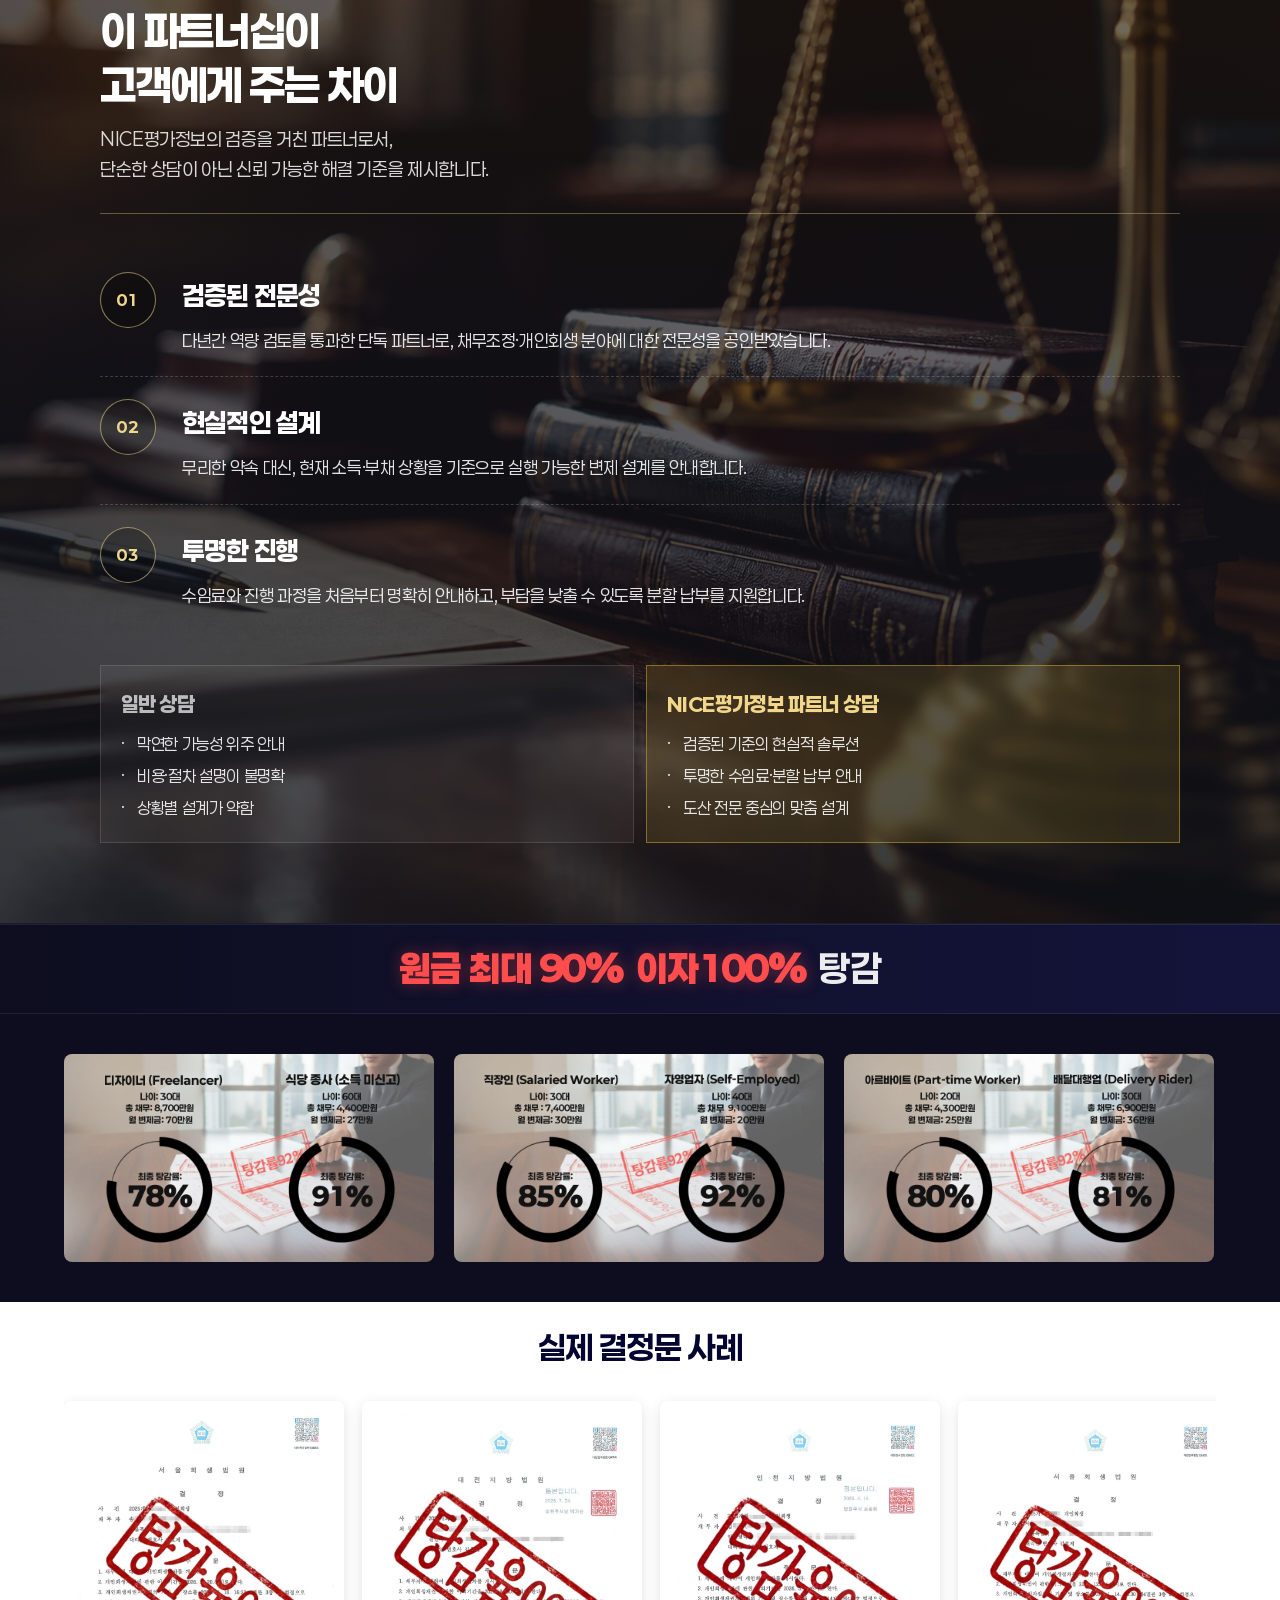
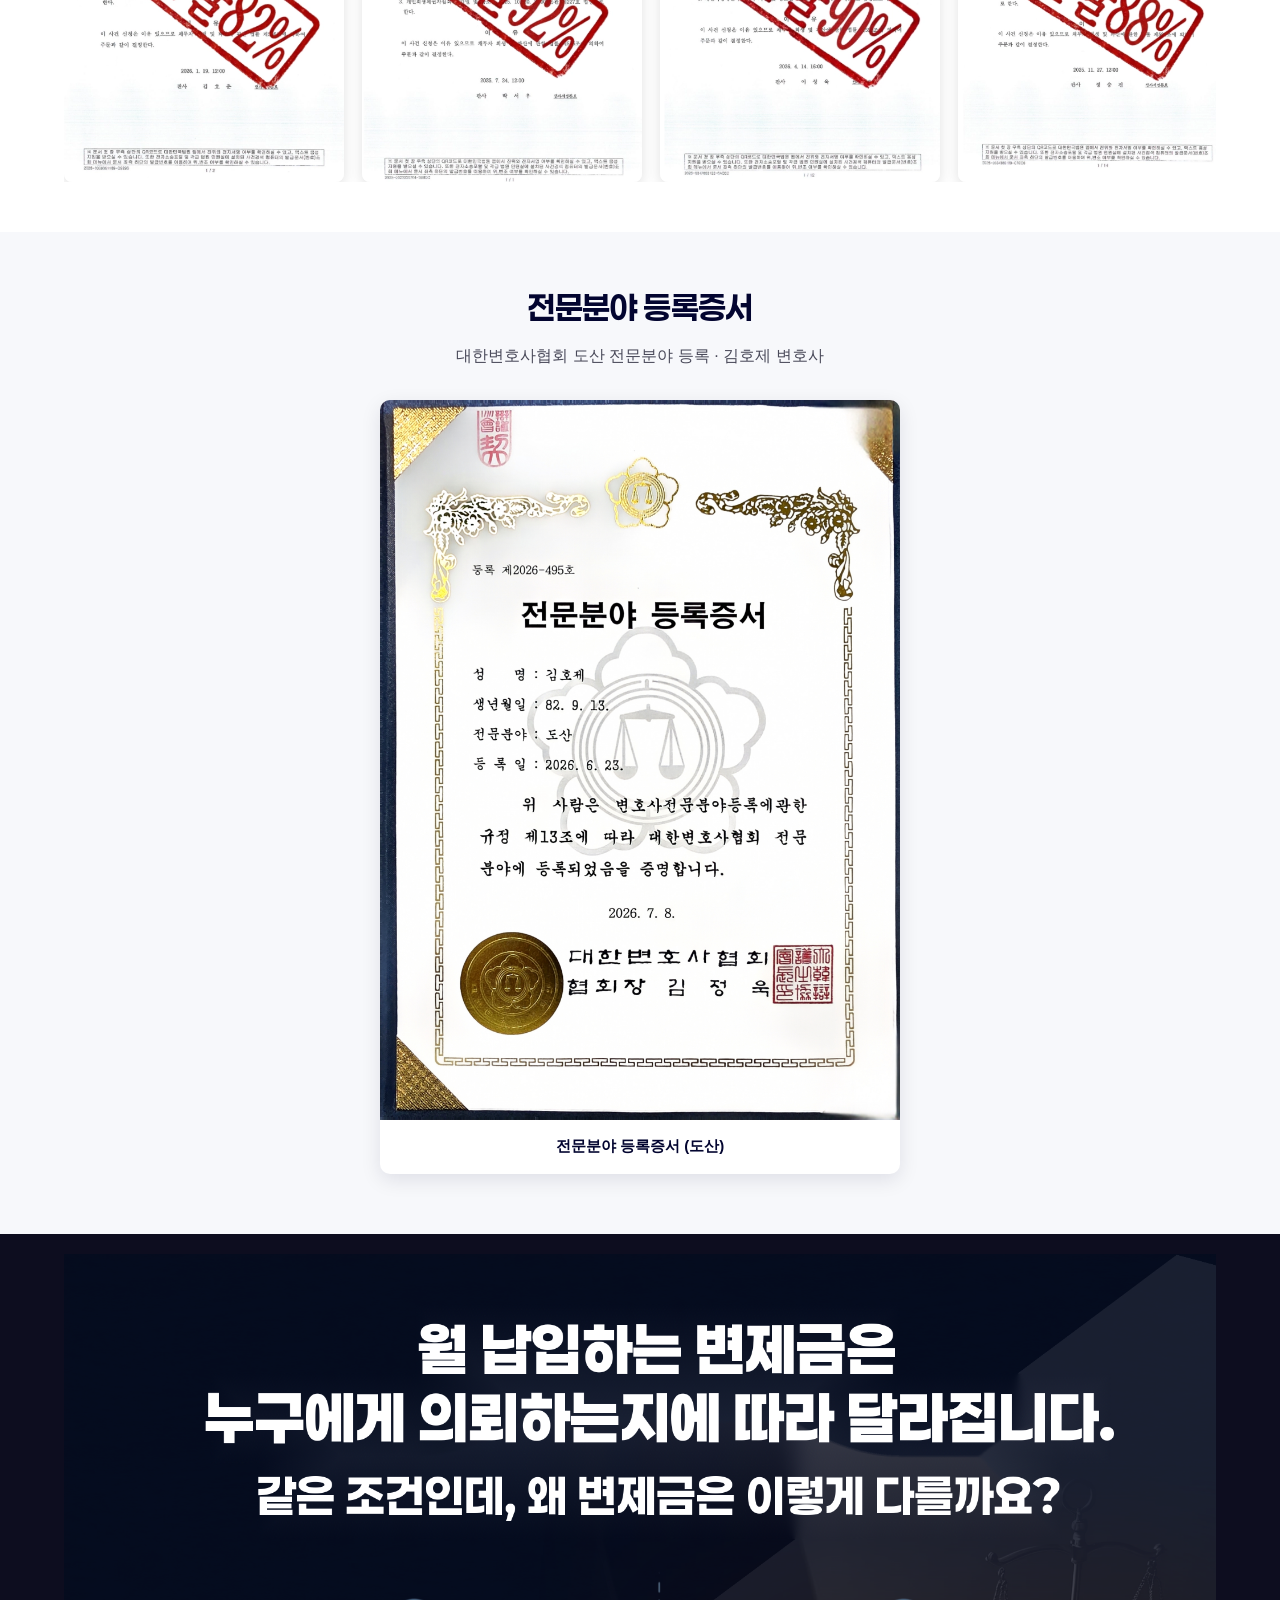
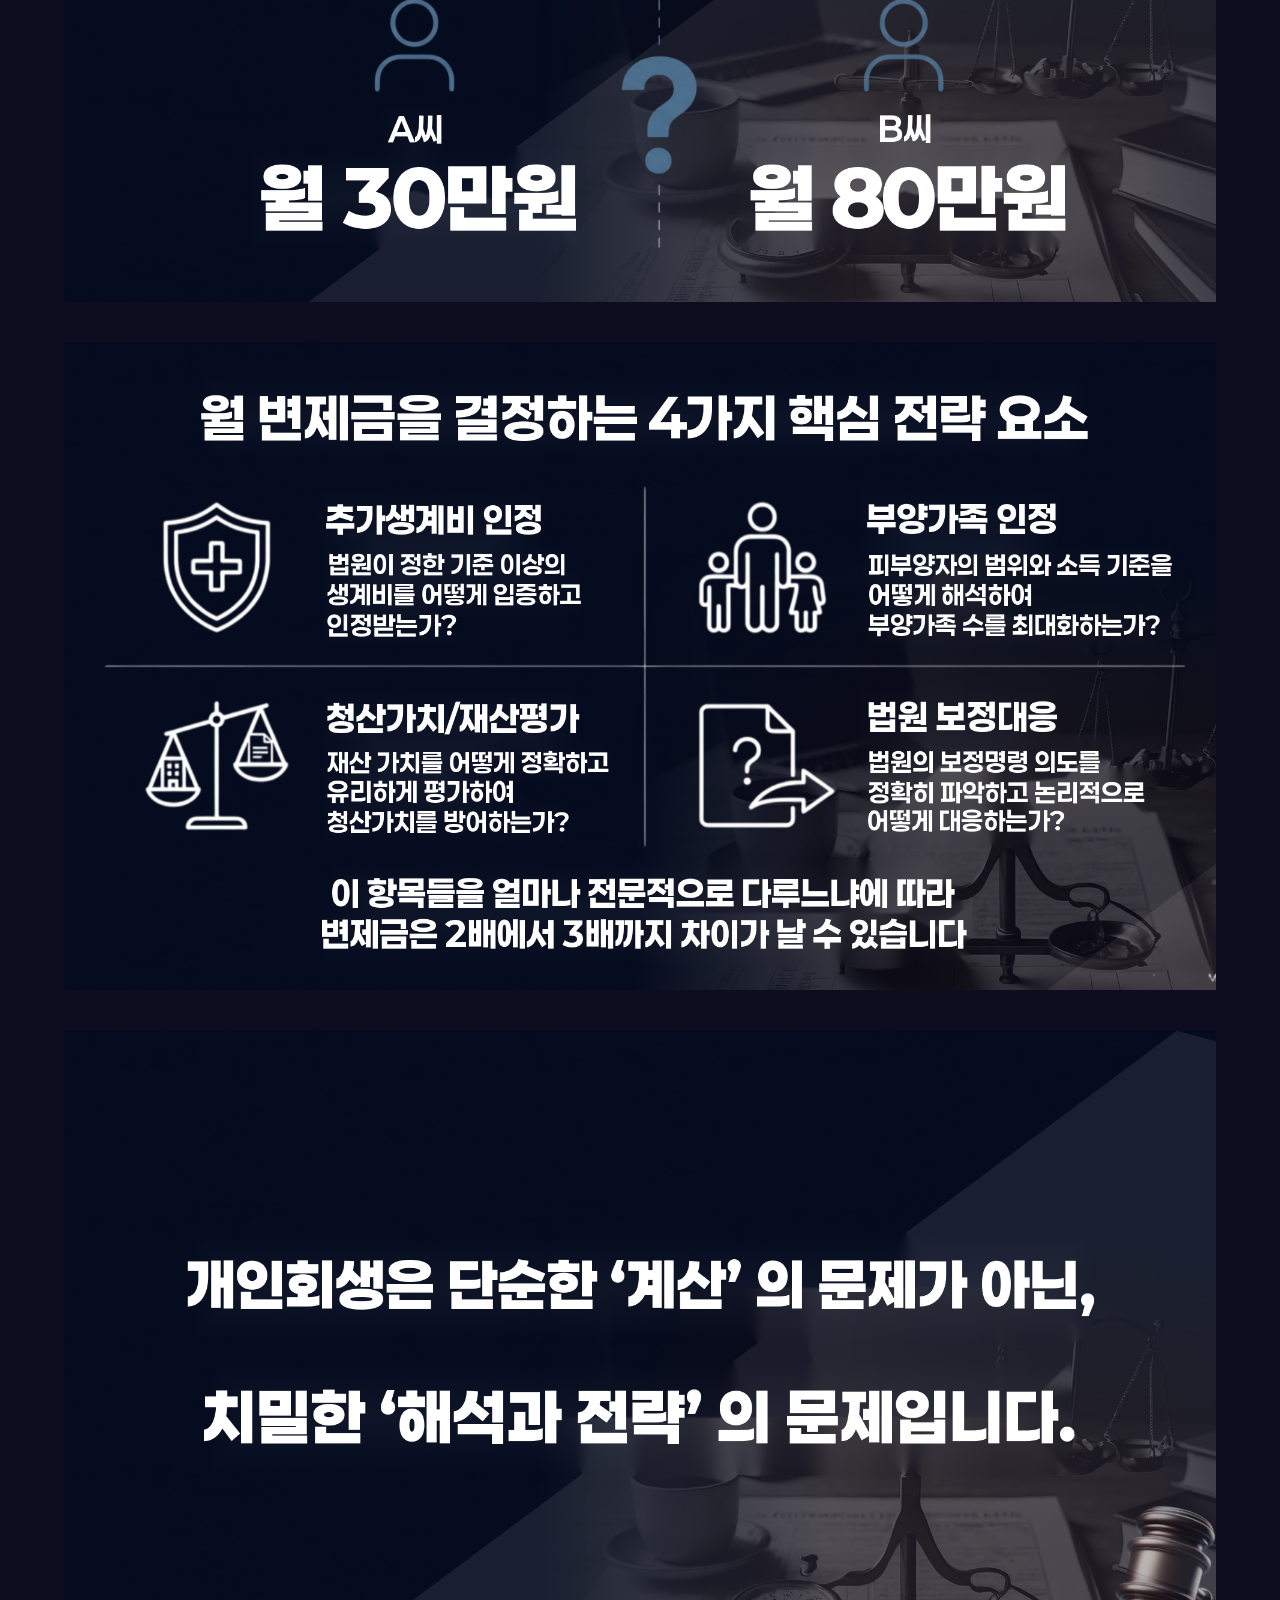
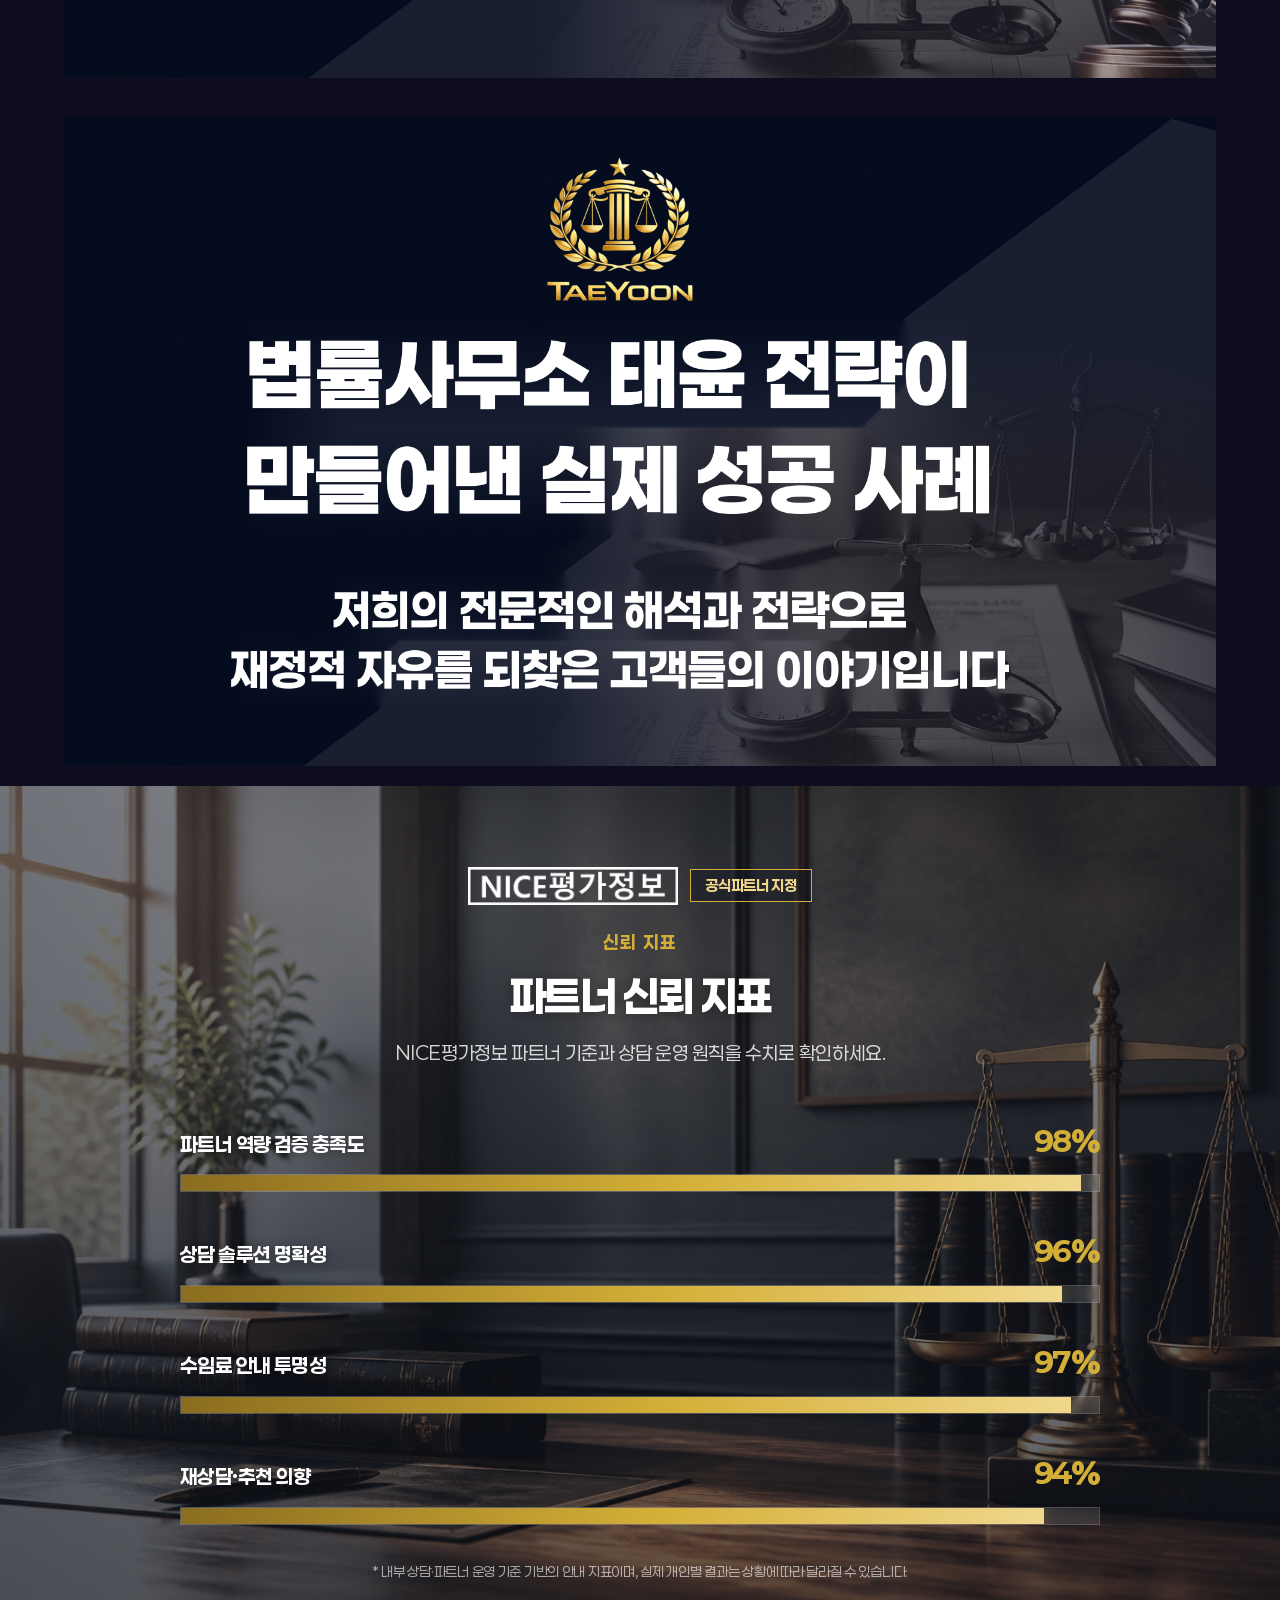
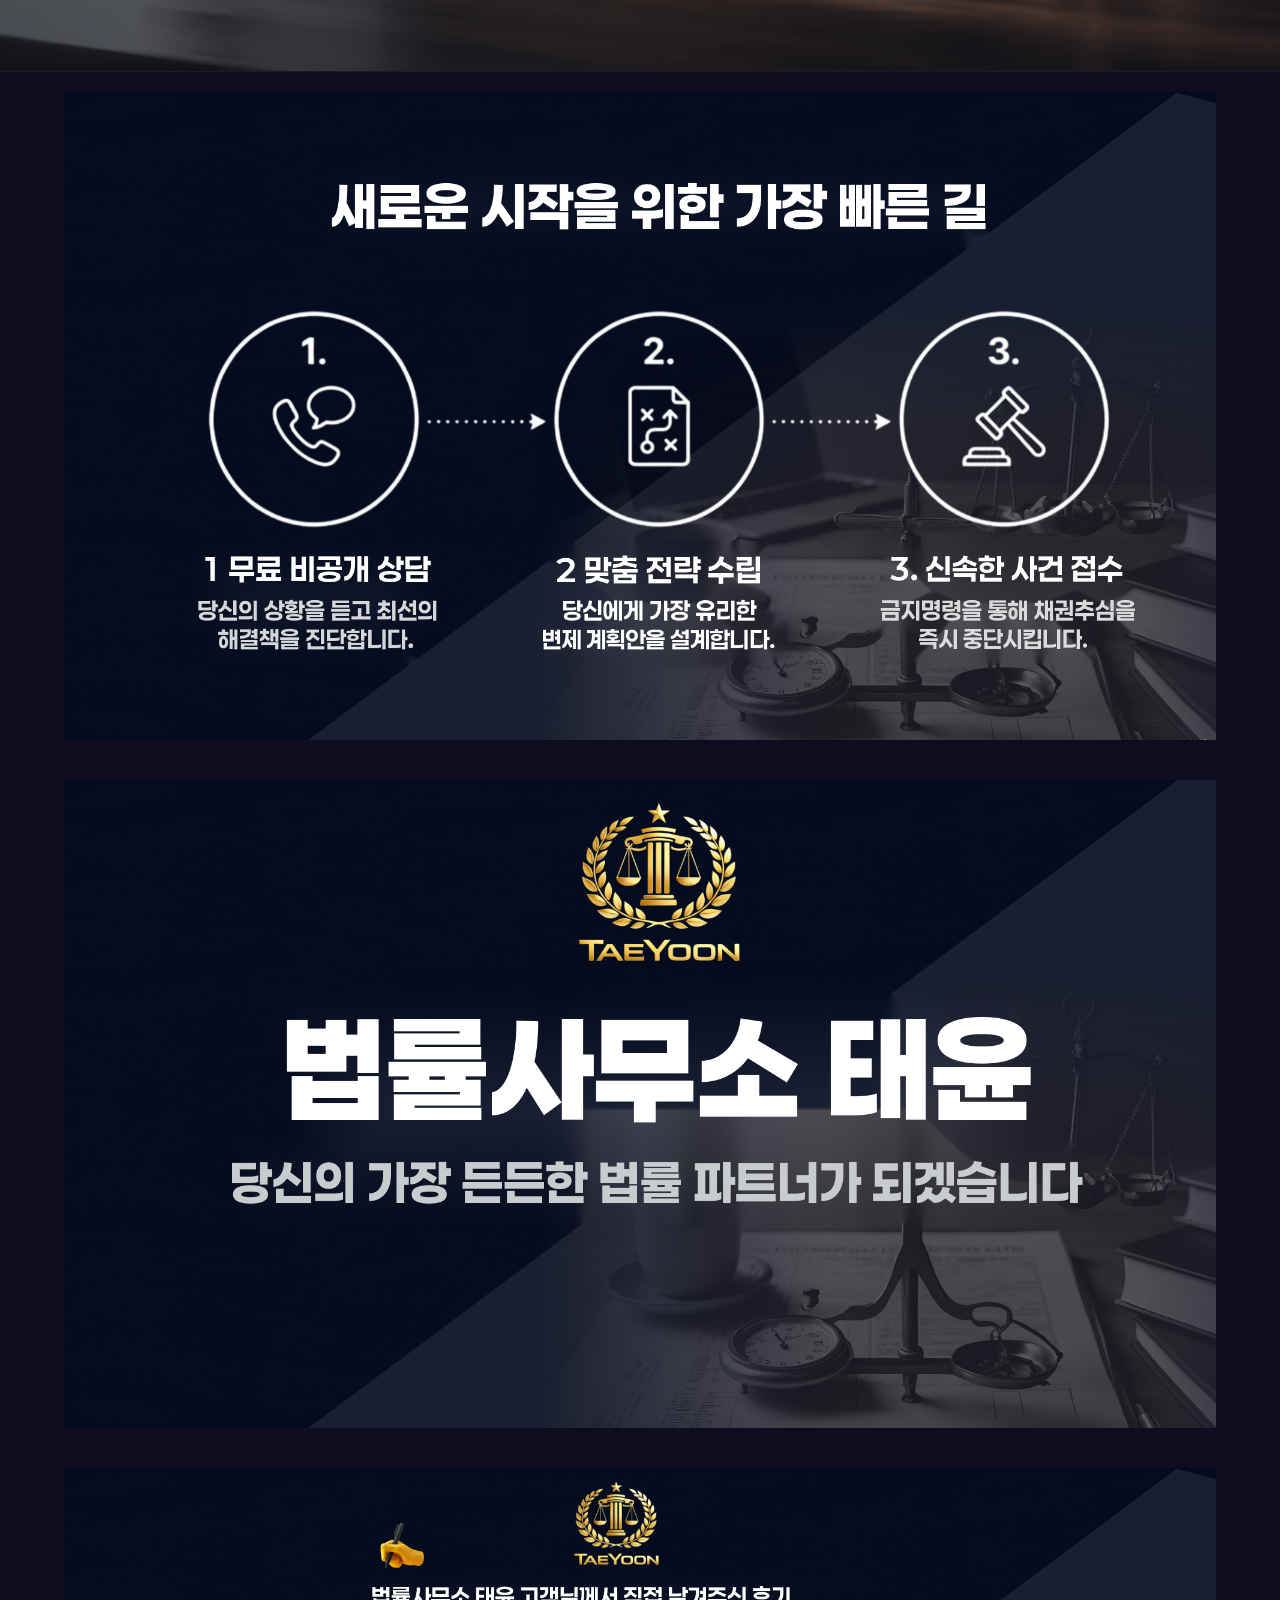
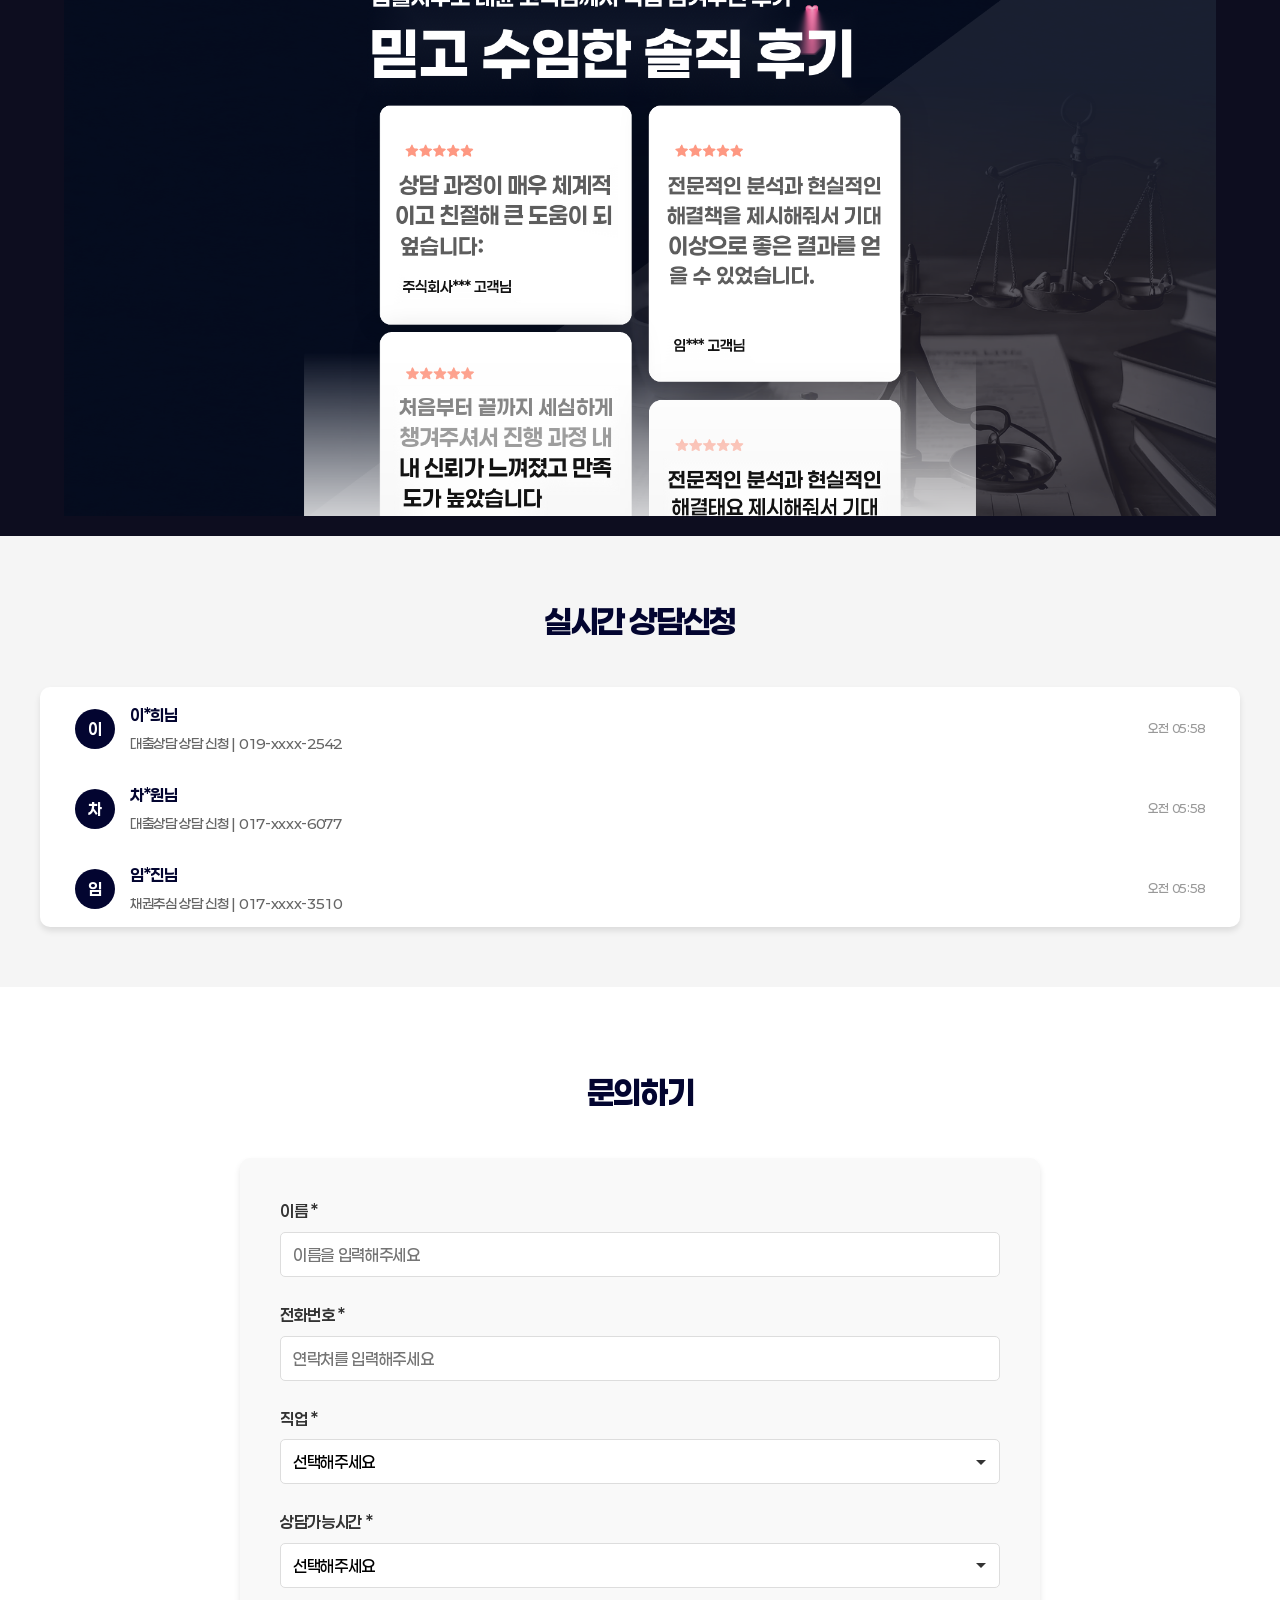
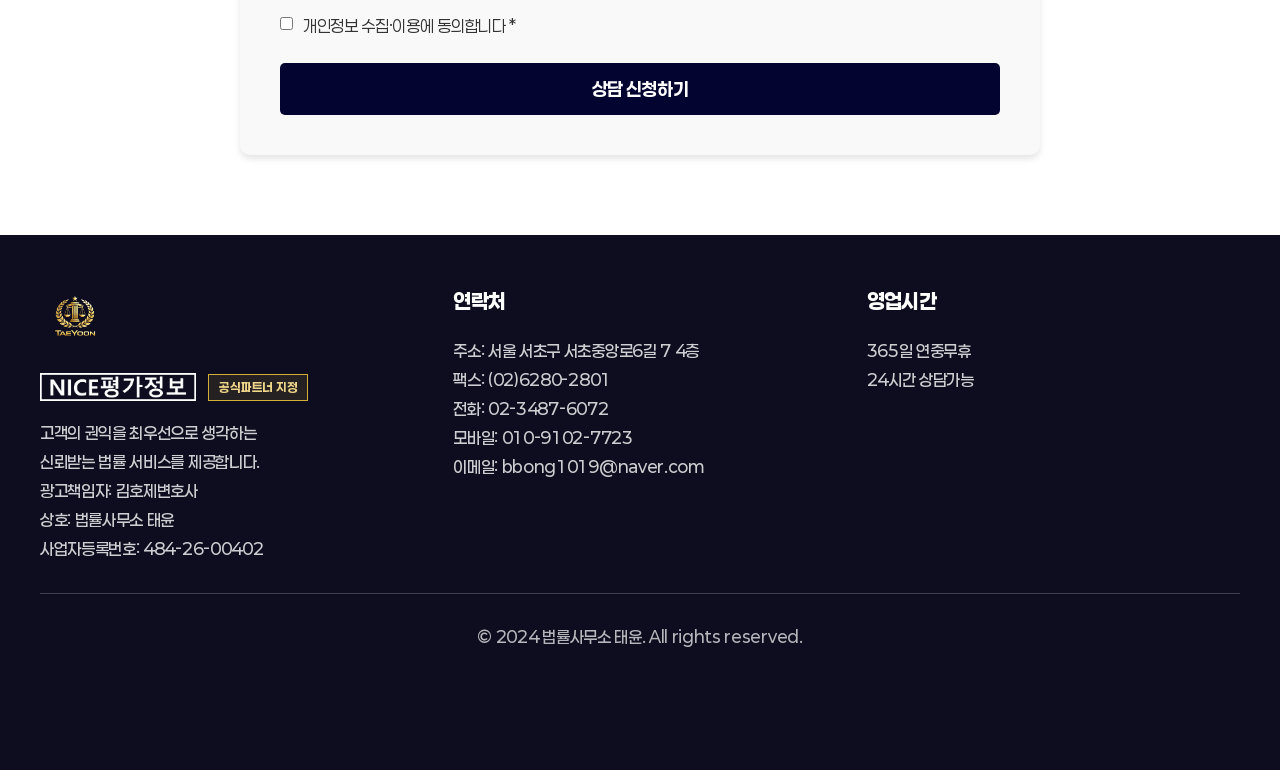
==== commit 3771dc95: "네이버에 이 사이트가 대표로 노출되도록 수집 설정을 강화합니다. Co-authored-by: Cursor <cursoragent@cursor.com>" ====
--- a/index.html
+++ b/index.html
@@ -11,6 +11,8 @@
     <meta name="keywords" content="법률사무소 태윤, 법률사무소태윤, 태윤 법률사무소, 서초구 법률사무소 태윤, 법률사무소 태윤 서초, 채무조정, 개인회생, 신용회복, 면책신청, 채무상담, 법률상담, 변호사, 서초구, 서울, 압류해제, 연체상담, 채권추심">
     <meta name="author" content="법률사무소 태윤">
     <meta name="robots" content="index, follow">
+    <meta name="yeti" content="index, follow">
+    <meta name="googlebot" content="index, follow">
     <meta name="language" content="Korean">
     <meta name="revisit-after" content="7 days">
     
